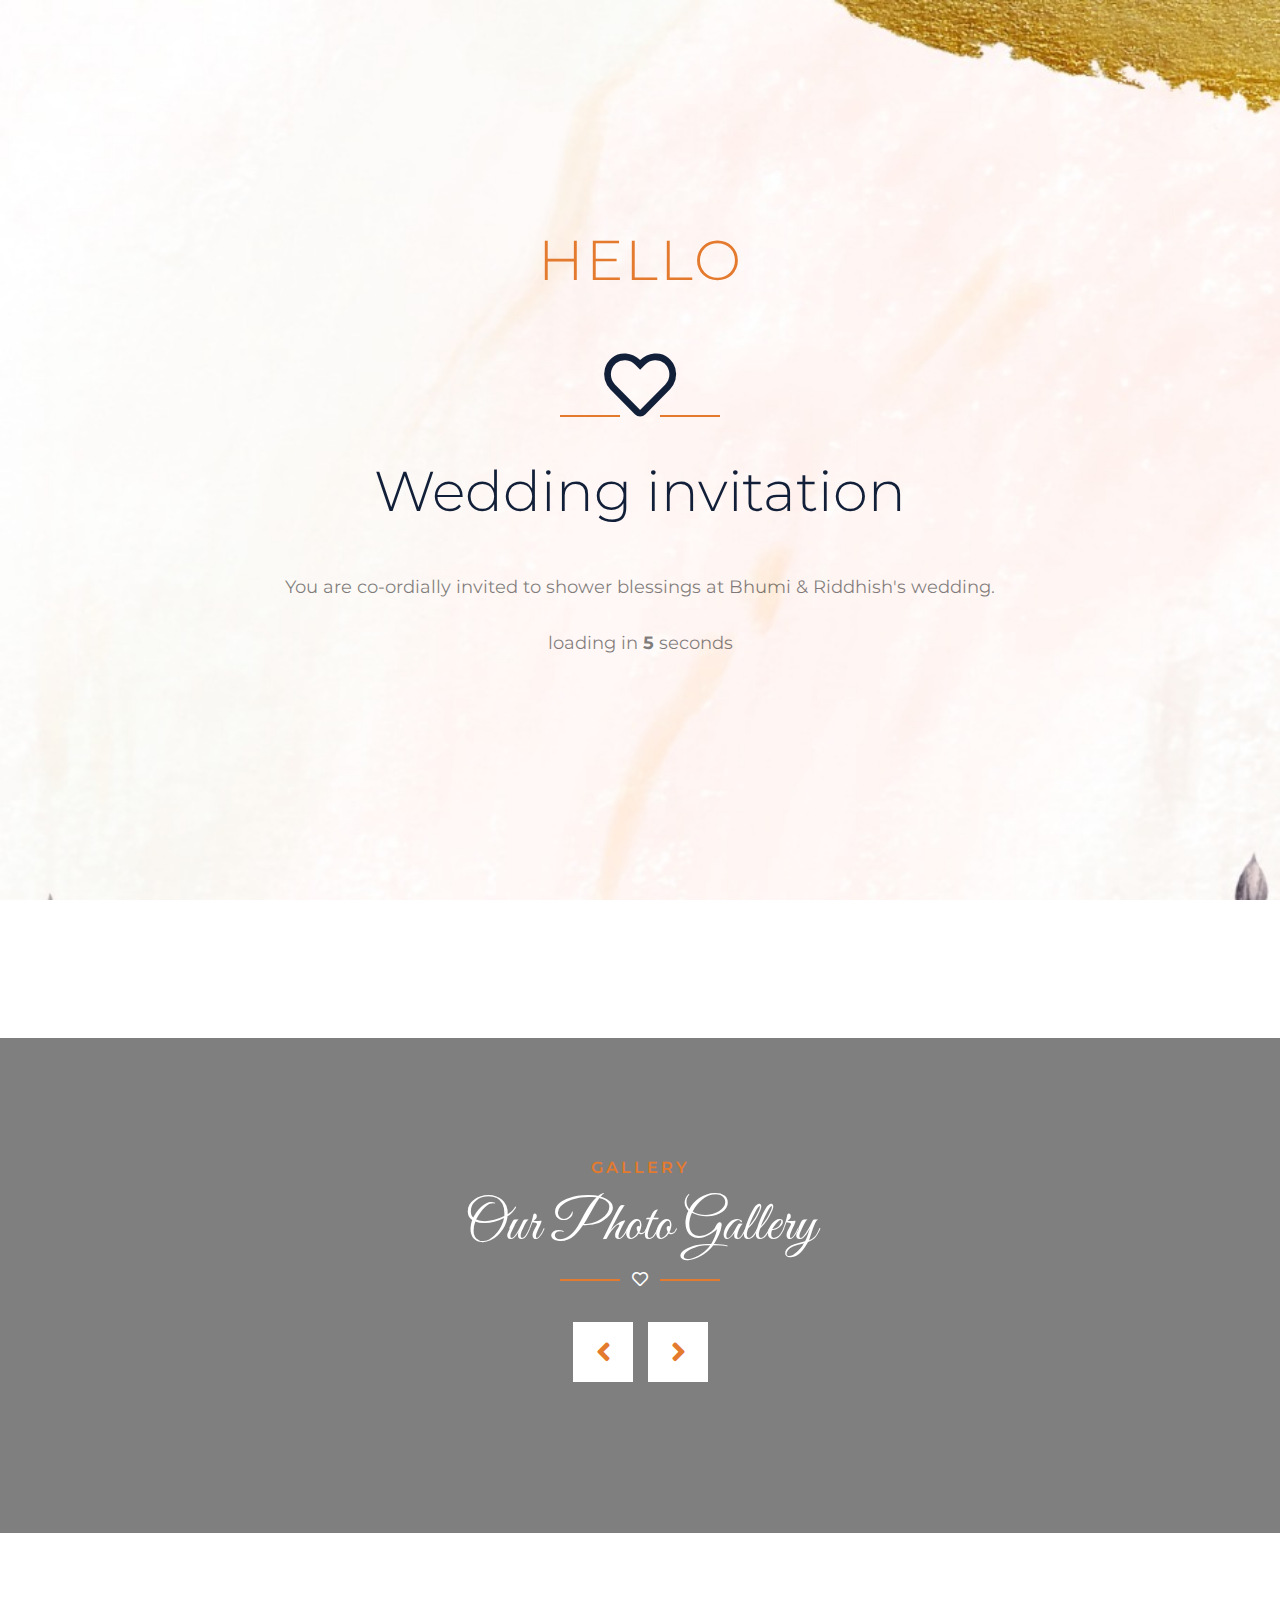
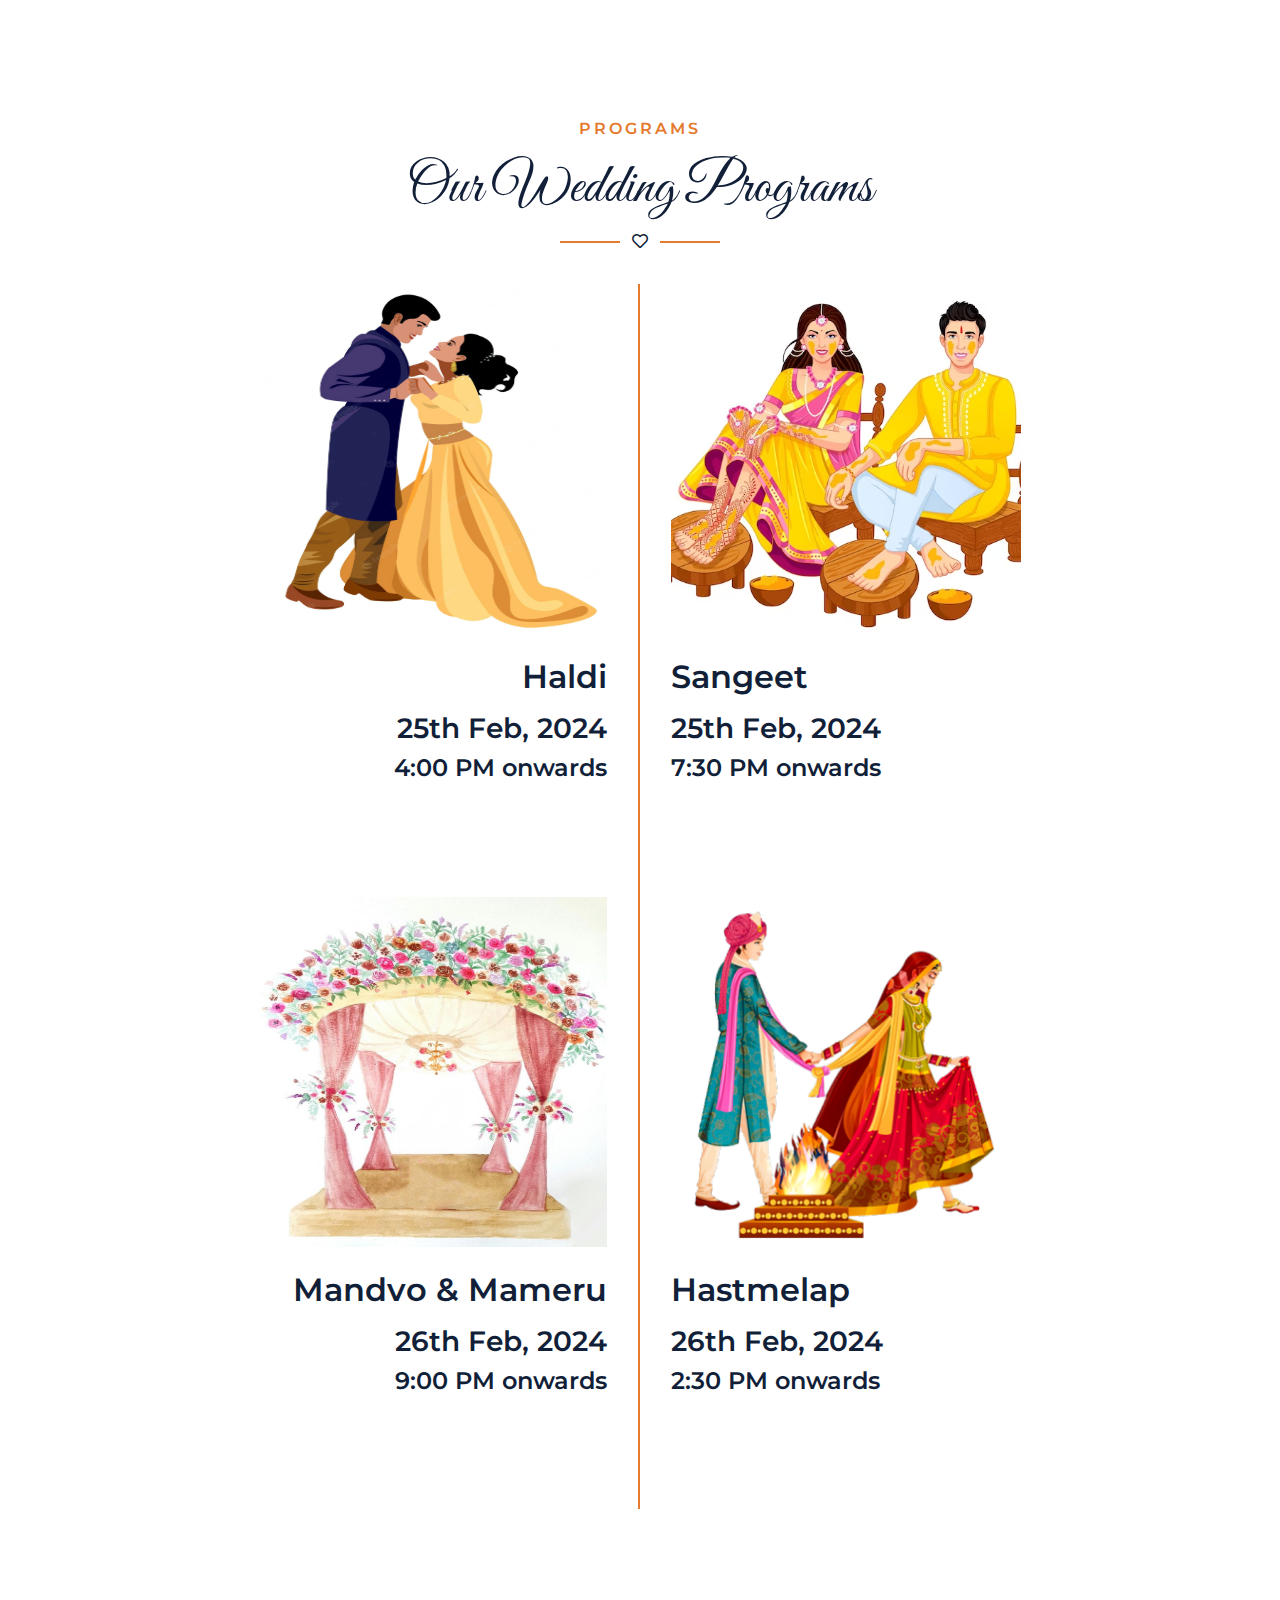
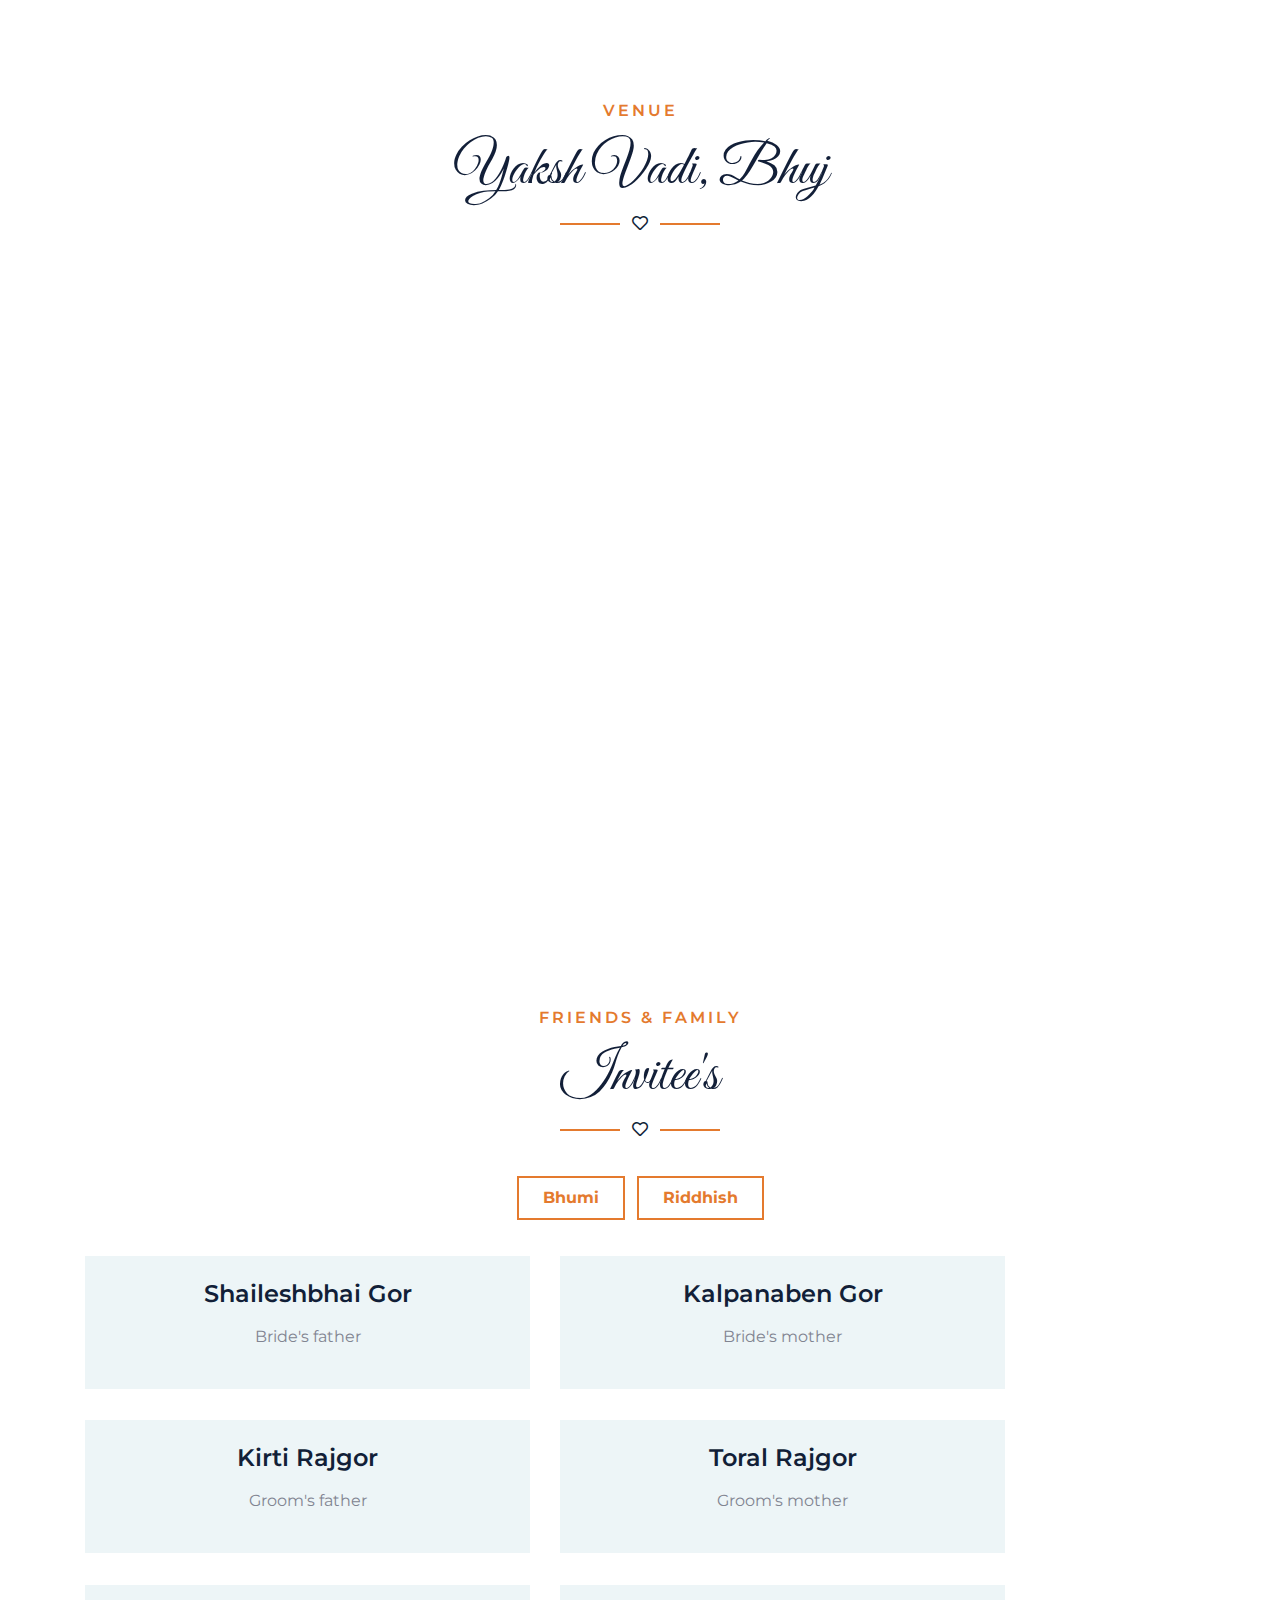
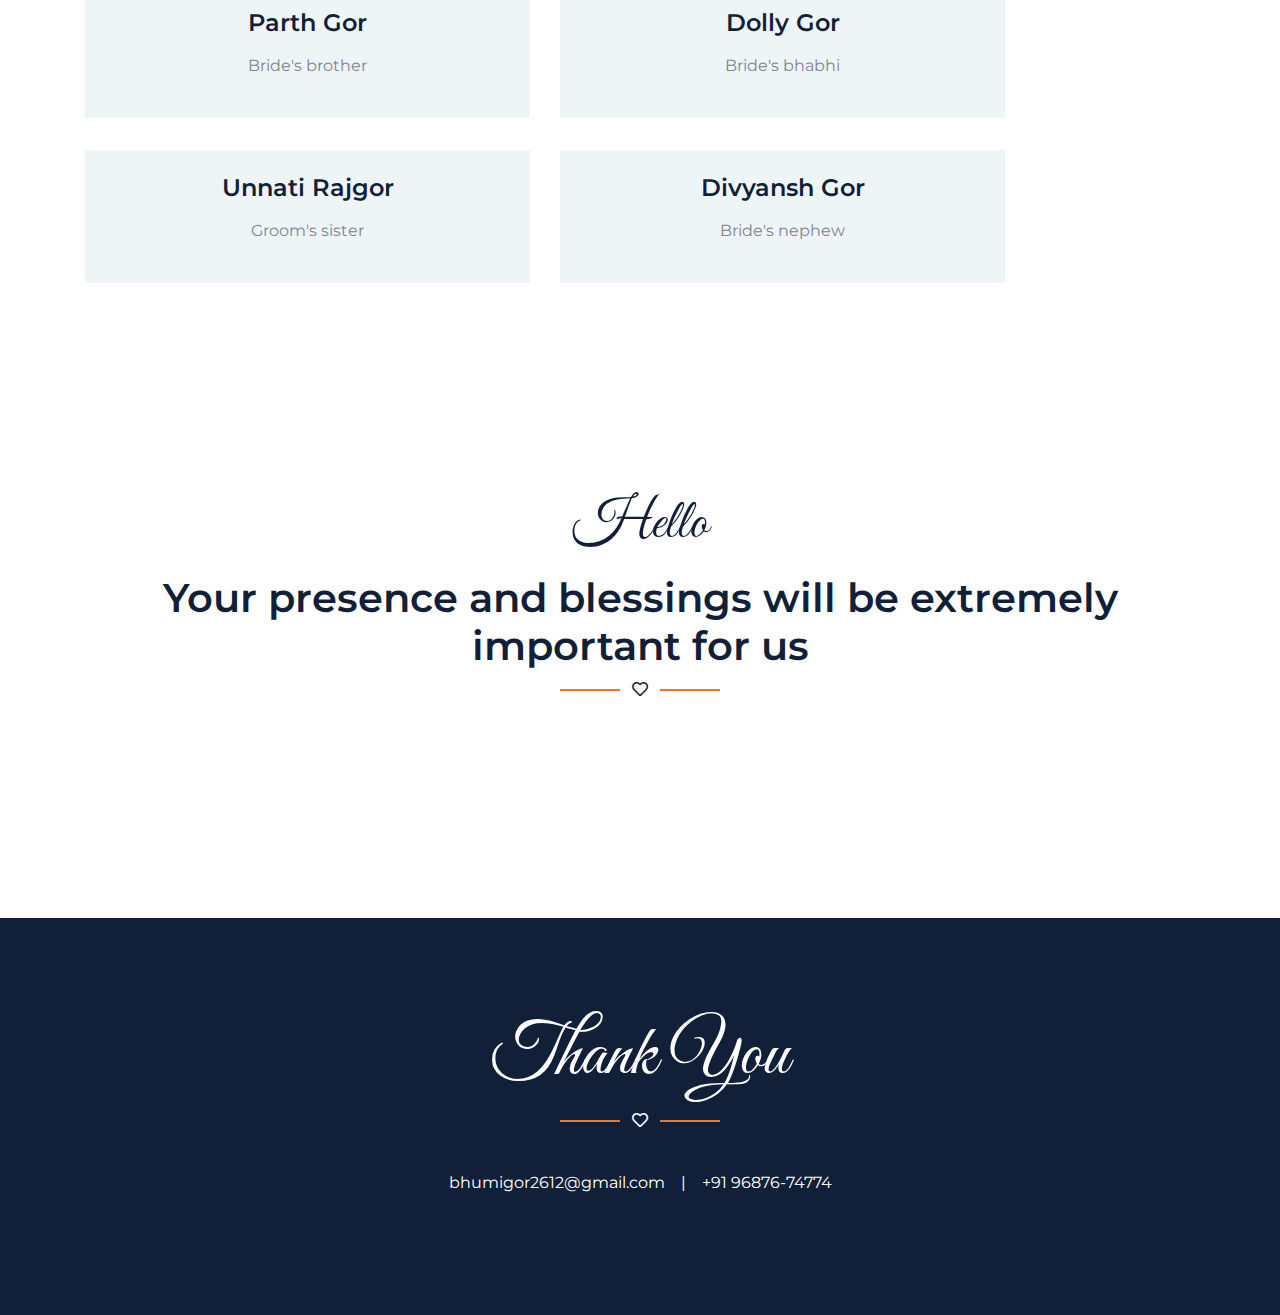
==== bhumi.html @ 08f389a5 "name of file updated" ====
<!DOCTYPE html>
<html
  data-n-head-ssr
  lang="en"
  data-n-head="%7B%22lang%22:%7B%22ssr%22:%22en%22%7D%7D"
>
  <head>
    <meta data-n-head="ssr" charset="utf-8" />
    <meta
      data-n-head="ssr"
      name="viewport"
      content="width=device-width, initial-scale=1"
    />
    <!-- Chrome, Firefox OS and Opera -->
    <meta name="theme-color" content="#121f38" />
    <meta data-n-head="ssr" name="format-detection" content="telephone=no" />
    <meta data-n-head="ssr" data-hid="charset" charset="utf-8" />
    <meta
      data-hid="mobile-web-app-capable"
      name="mobile-web-app-capable"
      content="yes"
    />
    <meta name="apple-mobile-web-app-capable" content="yes" />
    <meta data-n-head="ssr" charset="utf-8" />
    <meta
      name="description"
      content="You are co-ordially invited to shower blessings at Bhumi & Riddhish's wedding."
    />
    <meta property="og:title" content="Wedding Card" />
    <meta
      property="og:description"
      content="You are co-ordially invited to shower blessings at Bhumi & Riddhish's wedding."
    />
    <meta data-n-head="ssr" property="og:image" content="img/RB.jpeg" />
    <meta data-n-head="ssr" property="og:type" content="article" />
    <meta data-n-head="ssr" charset="utf-8" />
    <meta
      data-n-head="ssr"
      name="viewport"
      content="width=device-width, initial-scale=1"
    />
    <meta
      data-hid="description"
      name="description"
      content="You are co-ordially invited to shower blessings at Bhumi & Riddhish's wedding."
    />
    <meta name="format-detection" content="telephone=no" />
    <meta name="mobile-web-app-capable" content="yes" />
    <meta
      data-hid="apple-mobile-web-app-title"
      name="apple-mobile-web-app-title"
      content="Wedding Card"
    />
    <meta data-hid="og:type" name="og:type" content="website" />
    <meta data-hid="og:title" name="og:title" content="Wedding Card" />
    <meta data-hid="og:site_name" name="og:site_name" content="Wedding Card" />
    <meta
      data-hid="og:description"
      name="og:description"
      content="You are co-ordially invited to shower blessings at Bhumi & Riddhish's wedding."
    />
    <title>Wedding Card</title>
    <link data-n-head="ssr" rel="icon" href="img/rb-initial.webp" />
    <link
      data-n-head="ssr"
      rel="stylesheet"
      href="https://fonts.googleapis.com/css2?family=Great+Vibes&amp;family=Montserrat:wght@400;600&amp;display=swap"
    />
    <link
      data-n-head="ssr"
      rel="stylesheet"
      href="https://cdnjs.cloudflare.com/ajax/libs/font-awesome/5.10.0/css/all.min.css"
    />
    <link
      data-n-head="ssr"
      rel="stylesheet"
      href="lib/owlcarousel/assets/owl.carousel.min.css"
    />
    <link
      data-n-head="ssr"
      rel="stylesheet"
      href="lib/lightbox/css/lightbox.min.css"
    />
    <link data-n-head="ssr" rel="stylesheet" href="css/style.css" />
    <link
      data-n-head="ssr"
      data-hid="shortcut-icon"
      rel="shortcut icon"
      href="favicon.ico"
    />
    <link
      data-n-head="ssr"
      rel="manifest"
      href="_nuxt/manifest.4eba5245.json"
      data-hid="manifest"
    />
    <link
      data-n-head="ssr"
      rel="icon"
      type="image/x-icon"
      href="img/personal/39e0f1cf-71f3-4c95-abe4-129370c91ffd.png"
    />
    <script
      data-n-head="ssr"
      src="https://code.jquery.com/jquery-3.4.1.min.js"
      defer
    ></script>
    <script src="lib/lightbox/js/lightbox.min.js" defer="defer"></script>
    <script data-n-head="ssr" src="lib/easing/easing.min.js" defer></script>
    <script
      data-n-head="ssr"
      src="lib/waypoints/waypoints.min.js"
      defer
    ></script>
    <script
      data-n-head="ssr"
      src="lib/owlcarousel/owl.carousel.min.js"
      defer
    ></script>
    <script
      data-n-head="ssr"
      src="lib/isotope/isotope.pkgd.min.js"
      defer
    ></script>
    <link rel="preload" href="_nuxt/d57f092.js" as="script" />
    <link rel="preload" href="_nuxt/5f25bcb.js" as="script" />
    <link rel="preload" href="_nuxt/2f44087.js" as="script" />
    <link rel="preload" href="_nuxt/776b34c.js" as="script" />
    <link rel="preload" href="_nuxt/e688015.js" as="script" />
    <link rel="preload" href="_nuxt/d4ab94a.js" as="script" />
    <link rel="preload" href="_nuxt/7daa6c3.js" as="script" />
    <link rel="preload" href="_nuxt/48d3abd.js" as="script" />
    <link rel="preload" href="_nuxt/5f66293.js" as="script" />
    <style
      data-vue-ssr-id="6f4e3760:0 65b97e00:0 709683a2:0 36b5b6ae:0 1669180d:0"
    >
      .vue-swatches__check__wrapper {
        height: 100%;
        position: absolute;
        width: 100%;
      }
      .vue-swatches__check__circle {
        background-color: rgba(0, 0, 0, 0.15);
        border-radius: 50%;
        height: 21px;
        width: 21px;
      }
      .vue-swatches__check__path {
        fill: #fff;
      }
      .vue-swatches__swatch {
        display: inline-block;
        font-size: 0;
        position: relative;
      }
      .vue-swatches__swatch:focus,
      .vue-swatches__swatch:hover {
        box-shadow: inset 0 0 2px rgba(0, 0, 0, 0.75);
        opacity: 0.9;
        outline: none;
      }
      .vue-swatches__swatch.vue-swatches__swatch--border,
      .vue-swatches__swatch.vue-swatches__swatch--selected {
        box-shadow: inset 0 0 2px rgba(0, 0, 0, 0.75);
      }
      .vue-swatches__swatch__label {
        color: #666;
        font-size: 10px;
        font-weight: 700;
        left: 0;
        position: absolute;
        right: 0;
        text-align: center;
      }
      .vue-swatches__swatch .vue-swatches__diagonal__wrapper {
        position: absolute;
      }
      fieldset[disabled] .vue-swatches {
        pointer-events: none;
      }
      .vue-swatches {
        display: inline-block;
        outline: none;
        position: relative;
      }
      .vue-swatches__trigger__wrapper {
        cursor: pointer;
        display: inline-block;
      }
      .vue-swatches__trigger.vue-swatches--is-empty {
        border: 2px solid #ccc;
      }
      .vue-swatches__trigger.vue-swatches--is-disabled {
        cursor: not-allowed;
      }
      .vue-swatches__container {
        box-sizing: content-box;
      }
      .vue-swatches__container.vue-swatches--inline {
        font-size: 0;
      }
      .vue-swatches__container:not(.vue-swatches--inline) {
        border-radius: 5px;
        box-shadow: 0 2px 3px hsla(0, 0%, 4%, 0.2),
          0 0 0 1px hsla(0, 0%, 4%, 0.2);
        display: block;
        overflow: auto;
        position: absolute;
        z-index: 50;
      }
      .vue-swatches__wrapper {
        background-color: inherit;
        box-sizing: content-box;
      }
      .vue-swatches__row {
        font-size: 0;
      }
      .vue-swatches__fallback__wrapper {
        display: table;
      }
      .vue-swatches__fallback__input--wrapper {
        display: table-cell;
        font-size: 14px;
        padding-right: 10px;
        width: 100%;
      }
      .vue-swatches__fallback__input {
        background: #fff;
        border: 1px solid #dcdcdc;
        border-radius: 5px;
        color: #35495e;
        padding-bottom: 6px;
        padding-top: 6px;
        width: 100%;
      }
      .vue-swatches__fallback__button {
        background-color: #3571c8;
        border: 0;
        border-radius: 5px;
        color: #fff;
        cursor: pointer;
        display: table-cell;
        font-weight: 700;
        padding: 6px 15px;
      }
      .vue-swatches-show-hide-enter-active,
      .vue-swatches-show-hide-leave-active {
        transition: all 0.3s ease;
      }
      .vue-swatches-show-hide-enter,
      .vue-swatches-show-hide-leave-active {
        opacity: 0;
      }
      .vue-swatches--has-children-centered {
        align-items: center;
        display: flex;
        justify-content: center;
      }
      .vue-swatches__diagonal__wrapper {
        height: 100%;
        width: 100%;
      }
      .vue-swatches__diagonal {
        background: linear-gradient(
          to top right,
          transparent,
          transparent calc(50% - 2.4px),
          #de080a 50%,
          transparent calc(50% + 2.4px),
          transparent
        );
        height: 75%;
        width: 75%;
      }
      /*! tailwindcss v3.3.7 | MIT License | https://tailwindcss.com*/
      *,
      :after,
      :before {
        border: 0 solid #e5e7eb;
        box-sizing: border-box;
      }
      :after,
      :before {
        --tw-content: "";
      }
      html {
        line-height: 1.5;
        -webkit-text-size-adjust: 100%;
        font-family: Inter, ui-sans-serif, system-ui, -apple-system, Segoe UI,
          Roboto, Ubuntu, Cantarell, Noto Sans, sans-serif, Helvetica Neue,
          Arial, Apple Color Emoji, Segoe UI Emoji, Segoe UI Symbol,
          Noto Color Emoji;
        font-feature-settings: normal;
        font-variation-settings: normal;
        -moz-tab-size: 4;
        -o-tab-size: 4;
        tab-size: 4;
      }
      body {
        line-height: inherit;
        margin: 0;
      }
      hr {
        border-top-width: 1px;
        color: inherit;
        height: 0;
      }
      abbr:where([title]) {
        text-decoration: underline;
        -webkit-text-decoration: underline dotted;
        text-decoration: underline dotted;
      }
      h1,
      h2,
      h3,
      h4,
      h5,
      h6 {
        font-size: inherit;
        font-weight: inherit;
      }
      a {
        color: inherit;
        text-decoration: inherit;
      }
      b,
      strong {
        font-weight: bolder;
      }
      code,
      kbd,
      pre,
      samp {
        font-family: ui-monospace, SFMono-Regular, Menlo, Monaco, Consolas,
          "Liberation Mono", "Courier New", monospace;
        font-feature-settings: normal;
        font-size: 1em;
        font-variation-settings: normal;
      }
      small {
        font-size: 80%;
      }
      sub,
      sup {
        font-size: 75%;
        line-height: 0;
        position: relative;
        vertical-align: baseline;
      }
      sub {
        bottom: -0.25em;
      }
      sup {
        top: -0.5em;
      }
      table {
        border-collapse: collapse;
        border-color: inherit;
        text-indent: 0;
      }
      button,
      input,
      optgroup,
      select,
      textarea {
        color: inherit;
        font-family: inherit;
        font-feature-settings: inherit;
        font-size: 100%;
        font-variation-settings: inherit;
        font-weight: inherit;
        line-height: inherit;
        margin: 0;
        padding: 0;
      }
      button,
      select {
        text-transform: none;
      }
      [type="button"],
      [type="reset"],
      [type="submit"],
      button {
        -webkit-appearance: button;
        background-color: transparent;
        background-image: none;
      }
      :-moz-focusring {
        outline: auto;
      }
      :-moz-ui-invalid {
        box-shadow: none;
      }
      progress {
        vertical-align: baseline;
      }
      ::-webkit-inner-spin-button,
      ::-webkit-outer-spin-button {
        height: auto;
      }
      [type="search"] {
        -webkit-appearance: textfield;
        outline-offset: -2px;
      }
      ::-webkit-search-decoration {
        -webkit-appearance: none;
      }
      ::-webkit-file-upload-button {
        -webkit-appearance: button;
        font: inherit;
      }
      summary {
        display: list-item;
      }
      blockquote,
      dd,
      dl,
      figure,
      h1,
      h2,
      h3,
      h4,
      h5,
      h6,
      hr,
      p,
      pre {
        margin: 0;
      }
      fieldset {
        margin: 0;
      }
      fieldset,
      legend {
        padding: 0;
      }
      menu,
      ol,
      ul {
        list-style: none;
        margin: 0;
        padding: 0;
      }
      dialog {
        padding: 0;
      }
      textarea {
        resize: vertical;
      }
      input::-moz-placeholder,
      textarea::-moz-placeholder {
        color: #9ca3af;
        opacity: 1;
      }
      input::-moz-placeholder,
      textarea::-moz-placeholder {
        color: #9ca3af;
        opacity: 1;
      }
      input::placeholder,
      textarea::placeholder {
        color: #9ca3af;
        opacity: 1;
      }
      [role="button"],
      button {
        cursor: pointer;
      }
      :disabled {
        cursor: default;
      }
      audio,
      canvas,
      embed,
      iframe,
      img,
      object,
      svg,
      video {
        display: block;
        vertical-align: middle;
      }
      img,
      video {
        height: auto;
        max-width: 100%;
      }
      [hidden] {
        display: none;
      }
      [multiple],
      [type="date"],
      [type="datetime-local"],
      [type="email"],
      [type="month"],
      [type="number"],
      [type="password"],
      [type="search"],
      [type="tel"],
      [type="text"],
      [type="time"],
      [type="url"],
      [type="week"],
      input:where(:not([type])),
      select,
      textarea {
        -webkit-appearance: none;
        -moz-appearance: none;
        appearance: none;
        background-color: #fff;
        border-color: #6b7280;
        border-radius: 0;
        border-width: 1px;
        font-size: 1rem;
        line-height: 1.5rem;
        padding: 0.5rem 0.75rem;
        --tw-shadow: 0 0 transparent;
      }
      [multiple]:focus,
      [type="date"]:focus,
      [type="datetime-local"]:focus,
      [type="email"]:focus,
      [type="month"]:focus,
      [type="number"]:focus,
      [type="password"]:focus,
      [type="search"]:focus,
      [type="tel"]:focus,
      [type="text"]:focus,
      [type="time"]:focus,
      [type="url"]:focus,
      [type="week"]:focus,
      input:where(:not([type])):focus,
      select:focus,
      textarea:focus {
        outline: 2px solid transparent;
        outline-offset: 2px;
        --tw-ring-inset: var(--tw-empty, /*!*/ /*!*/);
        --tw-ring-offset-width: 0px;
        --tw-ring-offset-color: #fff;
        --tw-ring-color: #2563eb;
        --tw-ring-offset-shadow: var(--tw-ring-inset) 0 0 0
          var(--tw-ring-offset-width) var(--tw-ring-offset-color);
        --tw-ring-shadow: var(--tw-ring-inset) 0 0 0
          calc(1px + var(--tw-ring-offset-width)) var(--tw-ring-color);
        border-color: #2563eb;
        box-shadow:/*!*/ /*!*/ 0 0 0 0 #fff, /*!*/ /*!*/ 0 0 0 1px #2563eb,
          var(--tw-shadow);
        box-shadow: var(--tw-ring-offset-shadow), var(--tw-ring-shadow),
          var(--tw-shadow);
      }
      input::-moz-placeholder,
      textarea::-moz-placeholder {
        color: #6b7280;
        opacity: 1;
      }
      input::-moz-placeholder,
      textarea::-moz-placeholder {
        color: #6b7280;
        opacity: 1;
      }
      input::placeholder,
      textarea::placeholder {
        color: #6b7280;
        opacity: 1;
      }
      ::-webkit-datetime-edit-fields-wrapper {
        padding: 0;
      }
      ::-webkit-date-and-time-value {
        min-height: 1.5em;
        text-align: inherit;
      }
      ::-webkit-datetime-edit {
        display: inline-flex;
      }
      ::-webkit-datetime-edit,
      ::-webkit-datetime-edit-day-field,
      ::-webkit-datetime-edit-hour-field,
      ::-webkit-datetime-edit-meridiem-field,
      ::-webkit-datetime-edit-millisecond-field,
      ::-webkit-datetime-edit-minute-field,
      ::-webkit-datetime-edit-month-field,
      ::-webkit-datetime-edit-second-field,
      ::-webkit-datetime-edit-year-field {
        padding-bottom: 0;
        padding-top: 0;
      }
      select {
        background-image: url("data:image/svg+xml;charset=utf-8,%3Csvg xmlns='http://www.w3.org/2000/svg' fill='none' viewBox='0 0 20 20'%3E%3Cpath stroke='%236b7280' stroke-linecap='round' stroke-linejoin='round' stroke-width='1.5' d='m6 8 4 4 4-4'/%3E%3C/svg%3E");
        background-position: right 0.5rem center;
        background-repeat: no-repeat;
        background-size: 1.5em 1.5em;
        padding-right: 2.5rem;
        -webkit-print-color-adjust: exact;
        print-color-adjust: exact;
      }
      [multiple],
      [size]:where(select:not([size="1"])) {
        background-image: none;
        background-position: 0 0;
        background-repeat: repeat;
        background-size: auto auto;
        background-size: initial;
        padding-right: 0.75rem;
        -webkit-print-color-adjust: inherit;
        print-color-adjust: inherit;
      }
      [type="checkbox"],
      [type="radio"] {
        -webkit-appearance: none;
        -moz-appearance: none;
        appearance: none;
        background-color: #fff;
        background-origin: border-box;
        border-color: #6b7280;
        border-width: 1px;
        color: #2563eb;
        display: inline-block;
        flex-shrink: 0;
        height: 1rem;
        padding: 0;
        -webkit-print-color-adjust: exact;
        print-color-adjust: exact;
        -webkit-user-select: none;
        -moz-user-select: none;
        user-select: none;
        vertical-align: middle;
        width: 1rem;
        --tw-shadow: 0 0 transparent;
      }
      [type="checkbox"] {
        border-radius: 0;
      }
      [type="radio"] {
        border-radius: 100%;
      }
      [type="checkbox"]:focus,
      [type="radio"]:focus {
        outline: 2px solid transparent;
        outline-offset: 2px;
        --tw-ring-inset: var(--tw-empty, /*!*/ /*!*/);
        --tw-ring-offset-width: 2px;
        --tw-ring-offset-color: #fff;
        --tw-ring-color: #2563eb;
        --tw-ring-offset-shadow: var(--tw-ring-inset) 0 0 0
          var(--tw-ring-offset-width) var(--tw-ring-offset-color);
        --tw-ring-shadow: var(--tw-ring-inset) 0 0 0
          calc(2px + var(--tw-ring-offset-width)) var(--tw-ring-color);
        box-shadow:/*!*/ /*!*/ 0 0 0 2px #fff, /*!*/ /*!*/ 0 0 0 4px #2563eb,
          var(--tw-shadow);
        box-shadow: var(--tw-ring-offset-shadow), var(--tw-ring-shadow),
          var(--tw-shadow);
      }
      [type="checkbox"]:checked,
      [type="radio"]:checked {
        background-color: currentColor;
        background-position: 50%;
        background-repeat: no-repeat;
        background-size: 100% 100%;
        border-color: transparent;
      }
      [type="checkbox"]:checked {
        background-image: url("data:image/svg+xml;charset=utf-8,%3Csvg xmlns='http://www.w3.org/2000/svg' fill='%23fff' viewBox='0 0 16 16'%3E%3Cpath d='M12.207 4.793a1 1 0 0 1 0 1.414l-5 5a1 1 0 0 1-1.414 0l-2-2a1 1 0 0 1 1.414-1.414L6.5 9.086l4.293-4.293a1 1 0 0 1 1.414 0'/%3E%3C/svg%3E");
      }
      @media (forced-colors: active) {
        [type="checkbox"]:checked {
          -webkit-appearance: auto;
          -moz-appearance: auto;
          appearance: auto;
        }
      }
      [type="radio"]:checked {
        background-image: url("data:image/svg+xml;charset=utf-8,%3Csvg xmlns='http://www.w3.org/2000/svg' fill='%23fff' viewBox='0 0 16 16'%3E%3Ccircle cx='8' cy='8' r='3'/%3E%3C/svg%3E");
      }
      @media (forced-colors: active) {
        [type="radio"]:checked {
          -webkit-appearance: auto;
          -moz-appearance: auto;
          appearance: auto;
        }
      }
      [type="checkbox"]:checked:focus,
      [type="checkbox"]:checked:hover,
      [type="radio"]:checked:focus,
      [type="radio"]:checked:hover {
        background-color: currentColor;
        border-color: transparent;
      }
      [type="checkbox"]:indeterminate {
        background-color: currentColor;
        background-image: url("data:image/svg+xml;charset=utf-8,%3Csvg xmlns='http://www.w3.org/2000/svg' fill='none' viewBox='0 0 16 16'%3E%3Cpath stroke='%23fff' stroke-linecap='round' stroke-linejoin='round' stroke-width='2' d='M4 8h8'/%3E%3C/svg%3E");
        background-position: 50%;
        background-repeat: no-repeat;
        background-size: 100% 100%;
        border-color: transparent;
      }
      @media (forced-colors: active) {
        [type="checkbox"]:indeterminate {
          -webkit-appearance: auto;
          -moz-appearance: auto;
          appearance: auto;
        }
      }
      [type="checkbox"]:indeterminate:focus,
      [type="checkbox"]:indeterminate:hover {
        background-color: currentColor;
        border-color: transparent;
      }
      [type="file"] {
        background: transparent none repeat 0 0 / auto auto padding-box
          border-box scroll;
        background: initial;
        border-color: inherit;
        border-radius: 0;
        border-width: 0;
        font-size: inherit;
        line-height: inherit;
        padding: 0;
      }
      [type="file"]:focus {
        outline: 1px solid ButtonText;
        outline: 1px auto -webkit-focus-ring-color;
      }
      *,
      :after,
      :before {
        --tw-border-spacing-x: 0;
        --tw-border-spacing-y: 0;
        --tw-translate-x: 0;
        --tw-translate-y: 0;
        --tw-rotate: 0;
        --tw-skew-x: 0;
        --tw-skew-y: 0;
        --tw-scale-x: 1;
        --tw-scale-y: 1;
        --tw-pan-x: ;
        --tw-pan-y: ;
        --tw-pinch-zoom: ;
        --tw-scroll-snap-strictness: proximity;
        --tw-gradient-from-position: ;
        --tw-gradient-via-position: ;
        --tw-gradient-to-position: ;
        --tw-ordinal: ;
        --tw-slashed-zero: ;
        --tw-numeric-figure: ;
        --tw-numeric-spacing: ;
        --tw-numeric-fraction: ;
        --tw-ring-inset: ;
        --tw-ring-offset-width: 0px;
        --tw-ring-offset-color: #fff;
        --tw-ring-color: rgba(59, 130, 246, 0.5);
        --tw-ring-offset-shadow: 0 0 transparent;
        --tw-ring-shadow: 0 0 transparent;
        --tw-shadow: 0 0 transparent;
        --tw-shadow-colored: 0 0 transparent;
        --tw-blur: ;
        --tw-brightness: ;
        --tw-contrast: ;
        --tw-grayscale: ;
        --tw-hue-rotate: ;
        --tw-invert: ;
        --tw-saturate: ;
        --tw-sepia: ;
        --tw-drop-shadow: ;
        --tw-backdrop-blur: ;
        --tw-backdrop-brightness: ;
        --tw-backdrop-contrast: ;
        --tw-backdrop-grayscale: ;
        --tw-backdrop-hue-rotate: ;
        --tw-backdrop-invert: ;
        --tw-backdrop-opacity: ;
        --tw-backdrop-saturate: ;
        --tw-backdrop-sepia: ;
      }
      ::backdrop {
        --tw-border-spacing-x: 0;
        --tw-border-spacing-y: 0;
        --tw-translate-x: 0;
        --tw-translate-y: 0;
        --tw-rotate: 0;
        --tw-skew-x: 0;
        --tw-skew-y: 0;
        --tw-scale-x: 1;
        --tw-scale-y: 1;
        --tw-pan-x: ;
        --tw-pan-y: ;
        --tw-pinch-zoom: ;
        --tw-scroll-snap-strictness: proximity;
        --tw-gradient-from-position: ;
        --tw-gradient-via-position: ;
        --tw-gradient-to-position: ;
        --tw-ordinal: ;
        --tw-slashed-zero: ;
        --tw-numeric-figure: ;
        --tw-numeric-spacing: ;
        --tw-numeric-fraction: ;
        --tw-ring-inset: ;
        --tw-ring-offset-width: 0px;
        --tw-ring-offset-color: #fff;
        --tw-ring-color: rgba(59, 130, 246, 0.5);
        --tw-ring-offset-shadow: 0 0 transparent;
        --tw-ring-shadow: 0 0 transparent;
        --tw-shadow: 0 0 transparent;
        --tw-shadow-colored: 0 0 transparent;
        --tw-blur: ;
        --tw-brightness: ;
        --tw-contrast: ;
        --tw-grayscale: ;
        --tw-hue-rotate: ;
        --tw-invert: ;
        --tw-saturate: ;
        --tw-sepia: ;
        --tw-drop-shadow: ;
        --tw-backdrop-blur: ;
        --tw-backdrop-brightness: ;
        --tw-backdrop-contrast: ;
        --tw-backdrop-grayscale: ;
        --tw-backdrop-hue-rotate: ;
        --tw-backdrop-invert: ;
        --tw-backdrop-opacity: ;
        --tw-backdrop-saturate: ;
        --tw-backdrop-sepia: ;
      }
      .container {
        width: 100%;
      }
      @media (min-width: 640px) {
        .container {
          max-width: 640px;
        }
      }
      @media (min-width: 768px) {
        .container {
          max-width: 768px;
        }
      }
      @media (min-width: 1024px) {
        .container {
          max-width: 1024px;
        }
      }
      @media (min-width: 1280px) {
        .container {
          max-width: 1280px;
        }
      }
      @media (min-width: 1536px) {
        .container {
          max-width: 1536px;
        }
      }
      @media (min-width: 1920px) {
        .container {
          max-width: 1920px;
        }
      }
      @media (min-width: 2560px) {
        .container {
          max-width: 2560px;
        }
      }
      .sr-only {
        height: 1px;
        margin: -1px;
        overflow: hidden;
        padding: 0;
        position: absolute;
        width: 1px;
        clip: rect(0, 0, 0, 0);
        border-width: 0;
        white-space: nowrap;
      }
      .pointer-events-none {
        pointer-events: none;
      }
      .visible {
        visibility: visible;
      }
      .invisible {
        visibility: hidden;
      }
      .collapse {
        visibility: collapse;
      }
      .fixed {
        position: fixed;
      }
      .absolute {
        position: absolute;
      }
      .relative {
        position: relative;
      }
      .sticky {
        position: sticky;
      }
      .inset-0 {
        left: 0;
        right: 0;
      }
      .inset-0,
      .inset-y-0 {
        bottom: 0;
        top: 0;
      }
      .bottom-0 {
        bottom: 0;
      }
      .bottom-4 {
        bottom: 1rem;
      }
      .end-2 {
        right: 0.5rem;
      }
      .end-2\.5 {
        right: 0.625rem;
      }
      .left-0 {
        left: 0;
      }
      .left-1\/2 {
        left: 50%;
      }
      .left-full {
        left: 100%;
      }
      .right-0 {
        right: 0;
      }
      .right-20 {
        right: 5rem;
      }
      .right-4 {
        right: 1rem;
      }
      .right-5 {
        right: 1.25rem;
      }
      .right-8 {
        right: 2rem;
      }
      .start-0 {
        left: 0;
      }
      .top-0 {
        top: 0;
      }
      .top-1\/4 {
        top: 25%;
      }
      .top-2 {
        top: 0.5rem;
      }
      .top-2\.5 {
        top: 0.625rem;
      }
      .top-20 {
        top: 5rem;
      }
      .top-3 {
        top: 0.75rem;
      }
      .top-6 {
        top: 1.5rem;
      }
      .z-10 {
        z-index: 10;
      }
      .z-20 {
        z-index: 20;
      }
      .z-40 {
        z-index: 40;
      }
      .z-50 {
        z-index: 50;
      }
      .z-\[100\] {
        z-index: 100;
      }
      .col-span-2 {
        grid-column: span 2 / span 2;
      }
      .col-span-4 {
        grid-column: span 4 / span 4;
      }
      .col-span-8 {
        grid-column: span 8 / span 8;
      }
      .float-right {
        float: right;
      }
      .-m-2 {
        margin: -0.5rem;
      }
      .-m-2\.5 {
        margin: -0.625rem;
      }
      .m-0 {
        margin: 0;
      }
      .m-1 {
        margin: 0.25rem;
      }
      .m-3 {
        margin: 0.75rem;
      }
      .-mx-2 {
        margin-left: -0.5rem;
        margin-right: -0.5rem;
      }
      .-mx-5 {
        margin-left: -1.25rem;
        margin-right: -1.25rem;
      }
      .mx-2 {
        margin-left: 0.5rem;
        margin-right: 0.5rem;
      }
      .mx-5 {
        margin-left: 1.25rem;
        margin-right: 1.25rem;
      }
      .mx-auto {
        margin-left: auto;
        margin-right: auto;
      }
      .my-0 {
        margin-bottom: 0;
        margin-top: 0;
      }
      .my-1 {
        margin-bottom: 0.25rem;
        margin-top: 0.25rem;
      }
      .my-12 {
        margin-bottom: 3rem;
        margin-top: 3rem;
      }
      .my-2 {
        margin-bottom: 0.5rem;
        margin-top: 0.5rem;
      }
      .my-4 {
        margin-bottom: 1rem;
        margin-top: 1rem;
      }
      .my-5 {
        margin-bottom: 1.25rem;
        margin-top: 1.25rem;
      }
      .my-auto {
        margin-bottom: auto;
        margin-top: auto;
      }
      .\!mt-20 {
        margin-top: 5rem !important;
      }
      .mb-0 {
        margin-bottom: 0;
      }
      .mb-1 {
        margin-bottom: 0.25rem;
      }
      .mb-2 {
        margin-bottom: 0.5rem;
      }
      .mb-3 {
        margin-bottom: 0.75rem;
      }
      .mb-4 {
        margin-bottom: 1rem;
      }
      .mb-5 {
        margin-bottom: 1.25rem;
      }
      .mb-6 {
        margin-bottom: 1.5rem;
      }
      .me-2 {
        margin-right: 0.5rem;
      }
      .me-2\.5 {
        margin-right: 0.625rem;
      }
      .ml-1 {
        margin-left: 0.25rem;
      }
      .ml-2 {
        margin-left: 0.5rem;
      }
      .ml-\[40\%\] {
        margin-left: 40%;
      }
      .ml-auto {
        margin-left: auto;
      }
      .mr-1 {
        margin-right: 0.25rem;
      }
      .mr-16 {
        margin-right: 4rem;
      }
      .mr-auto {
        margin-right: auto;
      }
      .ms-2 {
        margin-left: 0.5rem;
      }
      .ms-3 {
        margin-left: 0.75rem;
      }
      .ms-auto {
        margin-left: auto;
      }
      .mt-0 {
        margin-top: 0;
      }
      .mt-1 {
        margin-top: 0.25rem;
      }
      .mt-10 {
        margin-top: 2.5rem;
      }
      .mt-12 {
        margin-top: 3rem;
      }
      .mt-2 {
        margin-top: 0.5rem;
      }
      .mt-24 {
        margin-top: 6rem;
      }
      .mt-28 {
        margin-top: 7rem;
      }
      .mt-3 {
        margin-top: 0.75rem;
      }
      .mt-4 {
        margin-top: 1rem;
      }
      .mt-5 {
        margin-top: 1.25rem;
      }
      .mt-6 {
        margin-top: 1.5rem;
      }
      .mt-8 {
        margin-top: 2rem;
      }
      .mt-\[-40px\] {
        margin-top: -40px;
      }
      .mt-auto {
        margin-top: auto;
      }
      .block {
        display: block;
      }
      .inline-block {
        display: inline-block;
      }
      .flex {
        display: flex;
      }
      .inline-flex {
        display: inline-flex;
      }
      .grid {
        display: grid;
      }
      .hidden {
        display: none;
      }
      .h-10 {
        height: 2.5rem;
      }
      .h-12 {
        height: 3rem;
      }
      .h-16 {
        height: 4rem;
      }
      .h-20 {
        height: 5rem;
      }
      .h-3 {
        height: 0.75rem;
      }
      .h-3\.5 {
        height: 0.875rem;
      }
      .h-32 {
        height: 8rem;
      }
      .h-4 {
        height: 1rem;
      }
      .h-5 {
        height: 1.25rem;
      }
      .h-5\/6 {
        height: 83.333333%;
      }
      .h-6 {
        height: 1.5rem;
      }
      .h-7 {
        height: 1.75rem;
      }
      .h-8 {
        height: 2rem;
      }
      .h-80 {
        height: 20rem;
      }
      .h-\[0\.5px\] {
        height: 0.5px;
      }
      .h-\[100\%\] {
        height: 100%;
      }
      .h-\[100vh\] {
        height: 100vh;
      }
      .h-\[160px\] {
        height: 160px;
      }
      .h-\[1px\] {
        height: 1px;
      }
      .h-\[300px\] {
        height: 300px;
      }
      .h-\[50px\] {
        height: 50px;
      }
      .h-\[92vh\] {
        height: 92vh;
      }
      .h-\[calc\(100\%-1rem\)\] {
        height: calc(100% - 1rem);
      }
      .h-auto {
        height: auto;
      }
      .h-full {
        height: 100%;
      }
      .h-screen {
        height: 100vh;
      }
      .max-h-full {
        max-height: 100%;
      }
      .min-h-screen {
        min-height: 100vh;
      }
      .w-1\/2 {
        width: 50%;
      }
      .w-10 {
        width: 2.5rem;
      }
      .w-11\/12 {
        width: 91.666667%;
      }
      .w-12 {
        width: 3rem;
      }
      .w-16 {
        width: 4rem;
      }
      .w-24 {
        width: 6rem;
      }
      .w-3 {
        width: 0.75rem;
      }
      .w-3\.5 {
        width: 0.875rem;
      }
      .w-32 {
        width: 8rem;
      }
      .w-4 {
        width: 1rem;
      }
      .w-5 {
        width: 1.25rem;
      }
      .w-6 {
        width: 1.5rem;
      }
      .w-7 {
        width: 1.75rem;
      }
      .w-8 {
        width: 2rem;
      }
      .w-80 {
        width: 20rem;
      }
      .w-\[45\%\] {
        width: 45%;
      }
      .w-\[50\%\] {
        width: 50%;
      }
      .w-\[50px\] {
        width: 50px;
      }
      .w-auto {
        width: auto;
      }
      .w-full {
        width: 100%;
      }
      .max-w-2xl {
        max-width: 42rem;
      }
      .max-w-4xl {
        max-width: 56rem;
      }
      .max-w-5xl {
        max-width: 64rem;
      }
      .max-w-6xl {
        max-width: 72rem;
      }
      .max-w-7xl {
        max-width: 80rem;
      }
      .max-w-full {
        max-width: 100%;
      }
      .max-w-lg {
        max-width: 32rem;
      }
      .max-w-md {
        max-width: 28rem;
      }
      .max-w-sm {
        max-width: 24rem;
      }
      .max-w-xl {
        max-width: 36rem;
      }
      .max-w-xs {
        max-width: 20rem;
      }
      .flex-1 {
        flex: 1 1 0%;
      }
      .flex-none {
        flex: none;
      }
      .flex-shrink-0,
      .shrink-0 {
        flex-shrink: 0;
      }
      .grow {
        flex-grow: 1;
      }
      .-translate-x-1\/2 {
        --tw-translate-x: -50%;
        transform: translate(-50%, var(--tw-translate-y))
          rotate(var(--tw-rotate)) skewX(var(--tw-skew-x))
          skewY(var(--tw-skew-y)) scaleX(var(--tw-scale-x))
          scaleY(var(--tw-scale-y));
        transform: translate(var(--tw-translate-x), var(--tw-translate-y))
          rotate(var(--tw-rotate)) skewX(var(--tw-skew-x))
          skewY(var(--tw-skew-y)) scaleX(var(--tw-scale-x))
          scaleY(var(--tw-scale-y));
      }
      .-translate-x-full {
        --tw-translate-x: -100%;
        transform: translate(-100%, var(--tw-translate-y))
          rotate(var(--tw-rotate)) skewX(var(--tw-skew-x))
          skewY(var(--tw-skew-y)) scaleX(var(--tw-scale-x))
          scaleY(var(--tw-scale-y));
        transform: translate(var(--tw-translate-x), var(--tw-translate-y))
          rotate(var(--tw-rotate)) skewX(var(--tw-skew-x))
          skewY(var(--tw-skew-y)) scaleX(var(--tw-scale-x))
          scaleY(var(--tw-scale-y));
      }
      .rotate-180 {
        --tw-rotate: 180deg;
        transform: translate(var(--tw-translate-x), var(--tw-translate-y))
          rotate(180deg) skewX(var(--tw-skew-x)) skewY(var(--tw-skew-y))
          scaleX(var(--tw-scale-x)) scaleY(var(--tw-scale-y));
      }
      .rotate-180,
      .transform {
        transform: translate(var(--tw-translate-x), var(--tw-translate-y))
          rotate(var(--tw-rotate)) skewX(var(--tw-skew-x))
          skewY(var(--tw-skew-y)) scaleX(var(--tw-scale-x))
          scaleY(var(--tw-scale-y));
      }
      .cursor-not-allowed {
        cursor: not-allowed;
      }
      .cursor-pointer {
        cursor: pointer;
      }
      .grid-cols-1 {
        grid-template-columns: repeat(1, minmax(0, 1fr));
      }
      .grid-cols-12 {
        grid-template-columns: repeat(12, minmax(0, 1fr));
      }
      .grid-cols-2 {
        grid-template-columns: repeat(2, minmax(0, 1fr));
      }
      .grid-cols-3 {
        grid-template-columns: repeat(3, minmax(0, 1fr));
      }
      .grid-cols-4 {
        grid-template-columns: repeat(4, minmax(0, 1fr));
      }
      .flex-row {
        flex-direction: row;
      }
      .flex-col {
        flex-direction: column;
      }
      .flex-wrap {
        flex-wrap: wrap;
      }
      .content-start {
        align-content: flex-start;
      }
      .items-start {
        align-items: flex-start;
      }
      .items-end {
        align-items: flex-end;
      }
      .items-center {
        align-items: center;
      }
      .justify-start {
        justify-content: flex-start;
      }
      .justify-end {
        justify-content: flex-end;
      }
      .justify-center {
        justify-content: center;
      }
      .justify-between {
        justify-content: space-between;
      }
      .gap-1 {
        gap: 0.25rem;
      }
      .gap-10 {
        gap: 2.5rem;
      }
      .gap-2 {
        gap: 0.5rem;
      }
      .gap-20 {
        gap: 5rem;
      }
      .gap-3 {
        gap: 0.75rem;
      }
      .gap-4 {
        gap: 1rem;
      }
      .gap-5 {
        gap: 1.25rem;
      }
      .gap-6 {
        gap: 1.5rem;
      }
      .gap-8 {
        gap: 2rem;
      }
      .gap-x-3 {
        -moz-column-gap: 0.75rem;
        column-gap: 0.75rem;
      }
      .gap-x-4 {
        -moz-column-gap: 1rem;
        column-gap: 1rem;
      }
      .gap-y-5 {
        row-gap: 1.25rem;
      }
      .gap-y-6 {
        row-gap: 1.5rem;
      }
      .gap-y-7 {
        row-gap: 1.75rem;
      }
      .space-x-2 > :not([hidden]) ~ :not([hidden]) {
        --tw-space-x-reverse: 0;
        margin-left: 0.5rem;
        margin-left: calc(0.5rem * (1 - var(--tw-space-x-reverse)));
        margin-right: 0;
        margin-right: calc(0.5rem * var(--tw-space-x-reverse));
      }
      .space-x-8 > :not([hidden]) ~ :not([hidden]) {
        --tw-space-x-reverse: 0;
        margin-left: 2rem;
        margin-left: calc(2rem * (1 - var(--tw-space-x-reverse)));
        margin-right: 0;
        margin-right: calc(2rem * var(--tw-space-x-reverse));
      }
      .space-y-16 > :not([hidden]) ~ :not([hidden]) {
        --tw-space-y-reverse: 0;
        margin-bottom: 0;
        margin-bottom: calc(4rem * var(--tw-space-y-reverse));
        margin-top: 4rem;
        margin-top: calc(4rem * (1 - var(--tw-space-y-reverse)));
      }
      .space-y-2 > :not([hidden]) ~ :not([hidden]) {
        --tw-space-y-reverse: 0;
        margin-bottom: 0;
        margin-bottom: calc(0.5rem * var(--tw-space-y-reverse));
        margin-top: 0.5rem;
        margin-top: calc(0.5rem * (1 - var(--tw-space-y-reverse)));
      }
      .space-y-4 > :not([hidden]) ~ :not([hidden]) {
        --tw-space-y-reverse: 0;
        margin-bottom: 0;
        margin-bottom: calc(1rem * var(--tw-space-y-reverse));
        margin-top: 1rem;
        margin-top: calc(1rem * (1 - var(--tw-space-y-reverse)));
      }
      .space-y-6 > :not([hidden]) ~ :not([hidden]) {
        --tw-space-y-reverse: 0;
        margin-bottom: 0;
        margin-bottom: calc(1.5rem * var(--tw-space-y-reverse));
        margin-top: 1.5rem;
        margin-top: calc(1.5rem * (1 - var(--tw-space-y-reverse)));
      }
      .self-center {
        align-self: center;
      }
      .overflow-hidden {
        overflow: hidden;
      }
      .overflow-y-auto {
        overflow-y: auto;
      }
      .overflow-x-hidden {
        overflow-x: hidden;
      }
      .rounded {
        border-radius: 0.25rem;
      }
      .rounded-2xl {
        border-radius: 1rem;
      }
      .rounded-\[100000px\] {
        border-radius: 100000px;
      }
      .rounded-\[7px\] {
        border-radius: 7px;
      }
      .rounded-full {
        border-radius: 9999px;
      }
      .rounded-lg {
        border-radius: 0.5rem;
      }
      .rounded-md {
        border-radius: 0.375rem;
      }
      .rounded-sm {
        border-radius: 0.125rem;
      }
      .rounded-xl {
        border-radius: 0.75rem;
      }
      .rounded-e-full {
        border-bottom-right-radius: 9999px;
        border-top-right-radius: 9999px;
      }
      .rounded-s-full {
        border-bottom-left-radius: 9999px;
        border-top-left-radius: 9999px;
      }
      .rounded-t {
        border-top-left-radius: 0.25rem;
        border-top-right-radius: 0.25rem;
      }
      .rounded-t-xl {
        border-top-left-radius: 0.75rem;
        border-top-right-radius: 0.75rem;
      }
      .border {
        border-width: 1px;
      }
      .border-0 {
        border-width: 0;
      }
      .border-2 {
        border-width: 2px;
      }
      .border-b {
        border-bottom-width: 1px;
      }
      .border-b-0 {
        border-bottom-width: 0;
      }
      .border-b-2 {
        border-bottom-width: 2px;
      }
      .border-r {
        border-right-width: 1px;
      }
      .border-t,
      .border-t-\[1px\] {
        border-top-width: 1px;
      }
      .border-dashed {
        border-style: dashed;
      }
      .border-none {
        border-style: none;
      }
      .border-\[\#5E6572\] {
        --tw-border-opacity: 1;
        border-color: #5e6572;
        border-color: rgba(94, 101, 114, var(--tw-border-opacity));
      }
      .border-gray-200 {
        --tw-border-opacity: 1;
        border-color: #e5e7eb;
        border-color: rgba(229, 231, 235, var(--tw-border-opacity));
      }
      .border-gray-300 {
        --tw-border-opacity: 1;
        border-color: #d1d5db;
        border-color: rgba(209, 213, 219, var(--tw-border-opacity));
      }
      .border-gray-400 {
        --tw-border-opacity: 1;
        border-color: #9ca3af;
        border-color: rgba(156, 163, 175, var(--tw-border-opacity));
      }
      .border-gray-50 {
        --tw-border-opacity: 1;
        border-color: #f9fafb;
        border-color: rgba(249, 250, 251, var(--tw-border-opacity));
      }
      .border-gray-900\/25 {
        border-color: rgba(17, 24, 39, 0.25);
      }
      .border-indigo-600 {
        --tw-border-opacity: 1;
        border-color: #4f46e5;
        border-color: rgba(79, 70, 229, var(--tw-border-opacity));
      }
      .border-b-gray-500 {
        --tw-border-opacity: 1;
        border-bottom-color: #6b7280;
        border-bottom-color: rgba(107, 114, 128, var(--tw-border-opacity));
      }
      .\!bg-slate-400 {
        --tw-bg-opacity: 1 !important;
        background-color: #94a3b8 !important;
        background-color: rgba(148, 163, 184, var(--tw-bg-opacity)) !important;
      }
      .bg-\[\#00825e\] {
        --tw-bg-opacity: 1;
        background-color: #00825e;
        background-color: rgba(0, 130, 94, var(--tw-bg-opacity));
      }
      .bg-\[\#3164f4\] {
        --tw-bg-opacity: 1;
        background-color: #3164f4;
        background-color: rgba(49, 100, 244, var(--tw-bg-opacity));
      }
      .bg-\[\#FFF7BC\] {
        --tw-bg-opacity: 1;
        background-color: #fff7bc;
        background-color: rgba(255, 247, 188, var(--tw-bg-opacity));
      }
      .bg-\[\#FFF7EE\] {
        --tw-bg-opacity: 1;
        background-color: #fff7ee;
        background-color: rgba(255, 247, 238, var(--tw-bg-opacity));
      }
      .bg-\[\#FFF\] {
        --tw-bg-opacity: 1;
        background-color: #fff;
        background-color: rgba(255, 255, 255, var(--tw-bg-opacity));
      }
      .bg-\[\#c9c9c926\] {
        background-color: hsla(0, 0%, 79%, 0.149);
      }
      .bg-\[\#efefef\] {
        --tw-bg-opacity: 1;
        background-color: #efefef;
        background-color: rgba(239, 239, 239, var(--tw-bg-opacity));
      }
      .bg-\[\#f0f0f0\] {
        --tw-bg-opacity: 1;
        background-color: #f0f0f0;
        background-color: rgba(240, 240, 240, var(--tw-bg-opacity));
      }
      .bg-black {
        --tw-bg-opacity: 1;
        background-color: #000;
        background-color: rgba(0, 0, 0, var(--tw-bg-opacity));
      }
      .bg-blue-600 {
        --tw-bg-opacity: 1;
        background-color: #2563eb;
        background-color: rgba(37, 99, 235, var(--tw-bg-opacity));
      }
      .bg-blue-700 {
        --tw-bg-opacity: 1;
        background-color: #1d4ed8;
        background-color: rgba(29, 78, 216, var(--tw-bg-opacity));
      }
      .bg-gray-100 {
        --tw-bg-opacity: 1;
        background-color: #f3f4f6;
        background-color: rgba(243, 244, 246, var(--tw-bg-opacity));
      }
      .bg-gray-200 {
        --tw-bg-opacity: 1;
        background-color: #e5e7eb;
        background-color: rgba(229, 231, 235, var(--tw-bg-opacity));
      }
      .bg-gray-50 {
        --tw-bg-opacity: 1;
        background-color: #f9fafb;
        background-color: rgba(249, 250, 251, var(--tw-bg-opacity));
      }
      .bg-gray-600 {
        --tw-bg-opacity: 1;
        background-color: #4b5563;
        background-color: rgba(75, 85, 99, var(--tw-bg-opacity));
      }
      .bg-gray-900 {
        --tw-bg-opacity: 1;
        background-color: #111827;
        background-color: rgba(17, 24, 39, var(--tw-bg-opacity));
      }
      .bg-gray-900\/80 {
        background-color: rgba(17, 24, 39, 0.8);
      }
      .bg-green-500 {
        --tw-bg-opacity: 1;
        background-color: #22c55e;
        background-color: rgba(34, 197, 94, var(--tw-bg-opacity));
      }
      .bg-green-700 {
        --tw-bg-opacity: 1;
        background-color: #15803d;
        background-color: rgba(21, 128, 61, var(--tw-bg-opacity));
      }
      .bg-red-100 {
        --tw-bg-opacity: 1;
        background-color: #fee2e2;
        background-color: rgba(254, 226, 226, var(--tw-bg-opacity));
      }
      .bg-red-700 {
        --tw-bg-opacity: 1;
        background-color: #b91c1c;
        background-color: rgba(185, 28, 28, var(--tw-bg-opacity));
      }
      .bg-transparent {
        background-color: transparent;
      }
      .bg-white {
        --tw-bg-opacity: 1;
        background-color: #fff;
        background-color: rgba(255, 255, 255, var(--tw-bg-opacity));
      }
      .bg-opacity-50 {
        --tw-bg-opacity: 0.5;
      }
      .bg-opacity-70 {
        --tw-bg-opacity: 0.7;
      }
      .\!bg-cover {
        background-size: cover !important;
      }
      .object-cover {
        -o-object-fit: cover;
        object-fit: cover;
      }
      .\!p-8 {
        padding: 2rem !important;
      }
      .p-0 {
        padding: 0;
      }
      .p-1 {
        padding: 0.25rem;
      }
      .p-2 {
        padding: 0.5rem;
      }
      .p-2\.5 {
        padding: 0.625rem;
      }
      .p-3 {
        padding: 0.75rem;
      }
      .p-4 {
        padding: 1rem;
      }
      .p-5 {
        padding: 1.25rem;
      }
      .p-6 {
        padding: 1.5rem;
      }
      .px-0 {
        padding-left: 0;
        padding-right: 0;
      }
      .px-2 {
        padding-left: 0.5rem;
        padding-right: 0.5rem;
      }
      .px-20 {
        padding-left: 5rem;
        padding-right: 5rem;
      }
      .px-3 {
        padding-left: 0.75rem;
        padding-right: 0.75rem;
      }
      .px-4 {
        padding-left: 1rem;
        padding-right: 1rem;
      }
      .px-5 {
        padding-left: 1.25rem;
        padding-right: 1.25rem;
      }
      .px-6 {
        padding-left: 1.5rem;
        padding-right: 1.5rem;
      }
      .px-8 {
        padding-left: 2rem;
        padding-right: 2rem;
      }
      .py-0 {
        padding-bottom: 0;
        padding-top: 0;
      }
      .py-1 {
        padding-bottom: 0.25rem;
        padding-top: 0.25rem;
      }
      .py-1\.5 {
        padding-bottom: 0.375rem;
        padding-top: 0.375rem;
      }
      .py-10 {
        padding-bottom: 2.5rem;
        padding-top: 2.5rem;
      }
      .py-12 {
        padding-bottom: 3rem;
        padding-top: 3rem;
      }
      .py-2 {
        padding-bottom: 0.5rem;
        padding-top: 0.5rem;
      }
      .py-2\.5 {
        padding-bottom: 0.625rem;
        padding-top: 0.625rem;
      }
      .py-20 {
        padding-bottom: 5rem;
        padding-top: 5rem;
      }
      .py-3 {
        padding-bottom: 0.75rem;
        padding-top: 0.75rem;
      }
      .py-4 {
        padding-bottom: 1rem;
        padding-top: 1rem;
      }
      .py-5 {
        padding-bottom: 1.25rem;
        padding-top: 1.25rem;
      }
      .pb-10 {
        padding-bottom: 2.5rem;
      }
      .pb-2 {
        padding-bottom: 0.5rem;
      }
      .pb-24 {
        padding-bottom: 6rem;
      }
      .pb-3 {
        padding-bottom: 0.75rem;
      }
      .pb-4 {
        padding-bottom: 1rem;
      }
      .pb-5 {
        padding-bottom: 1.25rem;
      }
      .pl-1 {
        padding-left: 0.25rem;
      }
      .pl-2 {
        padding-left: 0.5rem;
      }
      .pr-3 {
        padding-right: 0.75rem;
      }
      .ps-10 {
        padding-left: 2.5rem;
      }
      .ps-3 {
        padding-left: 0.75rem;
      }
      .ps-3\.5 {
        padding-left: 0.875rem;
      }
      .pt-10 {
        padding-top: 2.5rem;
      }
      .pt-24 {
        padding-top: 6rem;
      }
      .pt-4 {
        padding-top: 1rem;
      }
      .pt-5 {
        padding-top: 1.25rem;
      }
      .pt-8 {
        padding-top: 2rem;
      }
      .pt-\[2px\] {
        padding-top: 2px;
      }
      .text-left {
        text-align: left;
      }
      .text-center {
        text-align: center;
      }
      .\!text-\[0\.6rem\] {
        font-size: 0.6rem !important;
      }
      .text-2xl {
        font-size: 1.5rem;
        line-height: 2rem;
      }
      .text-3xl {
        font-size: 1.875rem;
        line-height: 2.25rem;
      }
      .text-4xl {
        font-size: 2.25rem;
        line-height: 2.5rem;
      }
      .text-6xl {
        font-size: 3.75rem;
        line-height: 1;
      }
      .text-7xl {
        font-size: 4.5rem;
        line-height: 1;
      }
      .text-\[11px\] {
        font-size: 11px;
      }
      .text-\[12px\] {
        font-size: 12px;
      }
      .text-\[16px\] {
        font-size: 16px;
      }
      .text-\[18px\] {
        font-size: 18px;
      }
      .text-\[24px\] {
        font-size: 24px;
      }
      .text-\[32px\] {
        font-size: 32px;
      }
      .text-base {
        font-size: 1rem;
        line-height: 1.5rem;
      }
      .text-lg {
        font-size: 1.125rem;
        line-height: 1.75rem;
      }
      .text-sm {
        font-size: 0.875rem;
        line-height: 1.25rem;
      }
      .text-xl {
        font-size: 1.25rem;
        line-height: 1.75rem;
      }
      .text-xs {
        font-size: 0.75rem;
        line-height: 1rem;
      }
      .font-black {
        font-weight: 900;
      }
      .font-bold {
        font-weight: 700;
      }
      .font-extrabold {
        font-weight: 800;
      }
      .font-light {
        font-weight: 300;
      }
      .font-medium {
        font-weight: 500;
      }
      .font-semibold {
        font-weight: 600;
      }
      .font-thin {
        font-weight: 100;
      }
      .capitalize {
        text-transform: capitalize;
      }
      .leading-5 {
        line-height: 1.25rem;
      }
      .leading-6 {
        line-height: 1.5rem;
      }
      .leading-7 {
        line-height: 1.75rem;
      }
      .leading-\[2rem\] {
        line-height: 2rem;
      }
      .leading-\[60px\] {
        line-height: 60px;
      }
      .tracking-wider {
        letter-spacing: 0.05em;
      }
      .\!text-\[\#324852\] {
        --tw-text-opacity: 1 !important;
        color: #324852 !important;
        color: rgba(50, 72, 82, var(--tw-text-opacity)) !important;
      }
      .text-\[\#000\] {
        --tw-text-opacity: 1;
        color: #000;
        color: rgba(0, 0, 0, var(--tw-text-opacity));
      }
      .text-\[\#00a3ae\] {
        --tw-text-opacity: 1;
        color: #00a3ae;
        color: rgba(0, 163, 174, var(--tw-text-opacity));
      }
      .text-\[\#030303\] {
        --tw-text-opacity: 1;
        color: #030303;
        color: rgba(3, 3, 3, var(--tw-text-opacity));
      }
      .text-\[\#324852\] {
        --tw-text-opacity: 1;
        color: #324852;
        color: rgba(50, 72, 82, var(--tw-text-opacity));
      }
      .text-\[\#4d2a2b\] {
        --tw-text-opacity: 1;
        color: #4d2a2b;
        color: rgba(77, 42, 43, var(--tw-text-opacity));
      }
      .text-\[\#5d5d5b\] {
        --tw-text-opacity: 1;
        color: #5d5d5b;
        color: rgba(93, 93, 91, var(--tw-text-opacity));
      }
      .text-\[\#74583E\] {
        --tw-text-opacity: 1;
        color: #74583e;
        color: rgba(116, 88, 62, var(--tw-text-opacity));
      }
      .text-\[\#99a1b9\] {
        --tw-text-opacity: 1;
        color: #99a1b9;
        color: rgba(153, 161, 185, var(--tw-text-opacity));
      }
      .text-\[\#cc63ff\] {
        --tw-text-opacity: 1;
        color: #cc63ff;
        color: rgba(204, 99, 255, var(--tw-text-opacity));
      }
      .text-\[\#fff\] {
        --tw-text-opacity: 1;
        color: #fff;
        color: rgba(255, 255, 255, var(--tw-text-opacity));
      }
      .text-black {
        --tw-text-opacity: 1;
        color: #000;
        color: rgba(0, 0, 0, var(--tw-text-opacity));
      }
      .text-blue-500 {
        --tw-text-opacity: 1;
        color: #3b82f6;
        color: rgba(59, 130, 246, var(--tw-text-opacity));
      }
      .text-blue-600 {
        --tw-text-opacity: 1;
        color: #2563eb;
        color: rgba(37, 99, 235, var(--tw-text-opacity));
      }
      .text-gray-100 {
        --tw-text-opacity: 1;
        color: #f3f4f6;
        color: rgba(243, 244, 246, var(--tw-text-opacity));
      }
      .text-gray-300 {
        --tw-text-opacity: 1;
        color: #d1d5db;
        color: rgba(209, 213, 219, var(--tw-text-opacity));
      }
      .text-gray-400 {
        --tw-text-opacity: 1;
        color: #9ca3af;
        color: rgba(156, 163, 175, var(--tw-text-opacity));
      }
      .text-gray-500 {
        --tw-text-opacity: 1;
        color: #6b7280;
        color: rgba(107, 114, 128, var(--tw-text-opacity));
      }
      .text-gray-600 {
        --tw-text-opacity: 1;
        color: #4b5563;
        color: rgba(75, 85, 99, var(--tw-text-opacity));
      }
      .text-gray-700 {
        --tw-text-opacity: 1;
        color: #374151;
        color: rgba(55, 65, 81, var(--tw-text-opacity));
      }
      .text-gray-800 {
        --tw-text-opacity: 1;
        color: #1f2937;
        color: rgba(31, 41, 55, var(--tw-text-opacity));
      }
      .text-gray-900 {
        --tw-text-opacity: 1;
        color: #111827;
        color: rgba(17, 24, 39, var(--tw-text-opacity));
      }
      .text-green-500 {
        --tw-text-opacity: 1;
        color: #22c55e;
        color: rgba(34, 197, 94, var(--tw-text-opacity));
      }
      .text-orange-500 {
        --tw-text-opacity: 1;
        color: #f97316;
        color: rgba(249, 115, 22, var(--tw-text-opacity));
      }
      .text-red-500 {
        --tw-text-opacity: 1;
        color: #ef4444;
        color: rgba(239, 68, 68, var(--tw-text-opacity));
      }
      .text-red-600 {
        --tw-text-opacity: 1;
        color: #dc2626;
        color: rgba(220, 38, 38, var(--tw-text-opacity));
      }
      .text-red-700 {
        --tw-text-opacity: 1;
        color: #b91c1c;
        color: rgba(185, 28, 28, var(--tw-text-opacity));
      }
      .text-white {
        --tw-text-opacity: 1;
        color: #fff;
        color: rgba(255, 255, 255, var(--tw-text-opacity));
      }
      .text-zinc-700 {
        --tw-text-opacity: 1;
        color: #3f3f46;
        color: rgba(63, 63, 70, var(--tw-text-opacity));
      }
      .underline {
        text-decoration-line: underline;
      }
      .\!no-underline {
        text-decoration-line: none !important;
      }
      .opacity-0 {
        opacity: 0;
      }
      .opacity-50 {
        opacity: 0.5;
      }
      .shadow {
        --tw-shadow: 0 1px 3px 0 rgba(0, 0, 0, 0.1),
          0 1px 2px -1px rgba(0, 0, 0, 0.1);
        --tw-shadow-colored: 0 1px 3px 0 var(--tw-shadow-color),
          0 1px 2px -1px var(--tw-shadow-color);
        box-shadow: 0 0 transparent, 0 0 transparent,
          0 1px 3px 0 rgba(0, 0, 0, 0.1), 0 1px 2px -1px rgba(0, 0, 0, 0.1);
        box-shadow: 0 0 transparent, 0 0 transparent, var(--tw-shadow);
        box-shadow: var(--tw-ring-offset-shadow, 0 0 transparent),
          var(--tw-ring-shadow, 0 0 transparent), var(--tw-shadow);
      }
      .shadow-lg {
        --tw-shadow: 0 10px 15px -3px rgba(0, 0, 0, 0.1),
          0 4px 6px -4px rgba(0, 0, 0, 0.1);
        --tw-shadow-colored: 0 10px 15px -3px var(--tw-shadow-color),
          0 4px 6px -4px var(--tw-shadow-color);
        box-shadow: 0 0 transparent, 0 0 transparent,
          0 10px 15px -3px rgba(0, 0, 0, 0.1), 0 4px 6px -4px rgba(0, 0, 0, 0.1);
        box-shadow: 0 0 transparent, 0 0 transparent, var(--tw-shadow);
        box-shadow: var(--tw-ring-offset-shadow, 0 0 transparent),
          var(--tw-ring-shadow, 0 0 transparent), var(--tw-shadow);
      }
      .shadow-md {
        --tw-shadow: 0 4px 6px -1px rgba(0, 0, 0, 0.1),
          0 2px 4px -2px rgba(0, 0, 0, 0.1);
        --tw-shadow-colored: 0 4px 6px -1px var(--tw-shadow-color),
          0 2px 4px -2px var(--tw-shadow-color);
        box-shadow: 0 0 transparent, 0 0 transparent,
          0 4px 6px -1px rgba(0, 0, 0, 0.1), 0 2px 4px -2px rgba(0, 0, 0, 0.1);
        box-shadow: 0 0 transparent, 0 0 transparent, var(--tw-shadow);
        box-shadow: var(--tw-ring-offset-shadow, 0 0 transparent),
          var(--tw-ring-shadow, 0 0 transparent), var(--tw-shadow);
      }
      .shadow-sm {
        --tw-shadow: 0 1px 2px 0 rgba(0, 0, 0, 0.05);
        --tw-shadow-colored: 0 1px 2px 0 var(--tw-shadow-color);
        box-shadow: 0 0 transparent, 0 0 transparent,
          0 1px 2px 0 rgba(0, 0, 0, 0.05);
        box-shadow: 0 0 transparent, 0 0 transparent, var(--tw-shadow);
        box-shadow: var(--tw-ring-offset-shadow, 0 0 transparent),
          var(--tw-ring-shadow, 0 0 transparent), var(--tw-shadow);
      }
      .shadow-xl {
        --tw-shadow: 0 20px 25px -5px rgba(0, 0, 0, 0.1),
          0 8px 10px -6px rgba(0, 0, 0, 0.1);
        --tw-shadow-colored: 0 20px 25px -5px var(--tw-shadow-color),
          0 8px 10px -6px var(--tw-shadow-color);
        box-shadow: 0 0 transparent, 0 0 transparent,
          0 20px 25px -5px rgba(0, 0, 0, 0.1),
          0 8px 10px -6px rgba(0, 0, 0, 0.1);
        box-shadow: 0 0 transparent, 0 0 transparent, var(--tw-shadow);
        box-shadow: var(--tw-ring-offset-shadow, 0 0 transparent),
          var(--tw-ring-shadow, 0 0 transparent), var(--tw-shadow);
      }
      .shadow-gray-900 {
        --tw-shadow-color: #111827;
        --tw-shadow: var(--tw-shadow-colored);
      }
      .outline {
        outline-style: solid;
      }
      .ring {
        --tw-ring-offset-shadow: var(--tw-ring-inset) 0 0 0
          var(--tw-ring-offset-width) var(--tw-ring-offset-color);
        --tw-ring-shadow: var(--tw-ring-inset) 0 0 0
          calc(3px + var(--tw-ring-offset-width)) var(--tw-ring-color);
        box-shadow: var(--tw-ring-inset) 0 0 0 var(--tw-ring-offset-width)
            var(--tw-ring-offset-color),
          var(--tw-ring-inset) 0 0 0 calc(3px + var(--tw-ring-offset-width))
            var(--tw-ring-color),
          0 0 transparent;
        box-shadow: var(--tw-ring-offset-shadow), var(--tw-ring-shadow),
          0 0 transparent;
        box-shadow: var(--tw-ring-offset-shadow), var(--tw-ring-shadow),
          var(--tw-shadow, 0 0 transparent);
      }
      .ring-0 {
        --tw-ring-offset-shadow: var(--tw-ring-inset) 0 0 0
          var(--tw-ring-offset-width) var(--tw-ring-offset-color);
        --tw-ring-shadow: var(--tw-ring-inset) 0 0 0
          calc(var(--tw-ring-offset-width)) var(--tw-ring-color);
        box-shadow: var(--tw-ring-inset) 0 0 0 var(--tw-ring-offset-width)
            var(--tw-ring-offset-color),
          var(--tw-ring-inset) 0 0 0 calc(var(--tw-ring-offset-width))
            var(--tw-ring-color),
          0 0 transparent;
        box-shadow: var(--tw-ring-offset-shadow), var(--tw-ring-shadow),
          0 0 transparent;
        box-shadow: var(--tw-ring-offset-shadow), var(--tw-ring-shadow),
          var(--tw-shadow, 0 0 transparent);
      }
      .ring-1 {
        --tw-ring-offset-shadow: var(--tw-ring-inset) 0 0 0
          var(--tw-ring-offset-width) var(--tw-ring-offset-color);
        --tw-ring-shadow: var(--tw-ring-inset) 0 0 0
          calc(1px + var(--tw-ring-offset-width)) var(--tw-ring-color);
        box-shadow: var(--tw-ring-inset) 0 0 0 var(--tw-ring-offset-width)
            var(--tw-ring-offset-color),
          var(--tw-ring-inset) 0 0 0 calc(1px + var(--tw-ring-offset-width))
            var(--tw-ring-color),
          0 0 transparent;
        box-shadow: var(--tw-ring-offset-shadow), var(--tw-ring-shadow),
          0 0 transparent;
        box-shadow: var(--tw-ring-offset-shadow), var(--tw-ring-shadow),
          var(--tw-shadow, 0 0 transparent);
      }
      .ring-2 {
        --tw-ring-offset-shadow: var(--tw-ring-inset) 0 0 0
          var(--tw-ring-offset-width) var(--tw-ring-offset-color);
        --tw-ring-shadow: var(--tw-ring-inset) 0 0 0
          calc(2px + var(--tw-ring-offset-width)) var(--tw-ring-color);
        box-shadow: var(--tw-ring-inset) 0 0 0 var(--tw-ring-offset-width)
            var(--tw-ring-offset-color),
          var(--tw-ring-inset) 0 0 0 calc(2px + var(--tw-ring-offset-width))
            var(--tw-ring-color),
          0 0 transparent;
        box-shadow: var(--tw-ring-offset-shadow), var(--tw-ring-shadow),
          0 0 transparent;
        box-shadow: var(--tw-ring-offset-shadow), var(--tw-ring-shadow),
          var(--tw-shadow, 0 0 transparent);
      }
      .ring-inset {
        --tw-ring-inset: inset;
      }
      .ring-gray-300 {
        --tw-ring-opacity: 1;
        --tw-ring-color: rgba(209, 213, 219, var(--tw-ring-opacity));
      }
      .ring-indigo-600 {
        --tw-ring-opacity: 1;
        --tw-ring-color: rgba(79, 70, 229, var(--tw-ring-opacity));
      }
      .blur {
        --tw-blur: blur(8px);
        filter: blur(8px) var(--tw-brightness) var(--tw-contrast)
          var(--tw-grayscale) var(--tw-hue-rotate) var(--tw-invert)
          var(--tw-saturate) var(--tw-sepia) var(--tw-drop-shadow);
        filter: var(--tw-blur) var(--tw-brightness) var(--tw-contrast)
          var(--tw-grayscale) var(--tw-hue-rotate) var(--tw-invert)
          var(--tw-saturate) var(--tw-sepia) var(--tw-drop-shadow);
      }
      .drop-shadow-2xl {
        --tw-drop-shadow: drop-shadow(0 25px 25px rgba(0, 0, 0, 0.15));
        filter: var(--tw-blur) var(--tw-brightness) var(--tw-contrast)
          var(--tw-grayscale) var(--tw-hue-rotate) var(--tw-invert)
          var(--tw-saturate) var(--tw-sepia)
          drop-shadow(0 25px 25px rgba(0, 0, 0, 0.15));
        filter: var(--tw-blur) var(--tw-brightness) var(--tw-contrast)
          var(--tw-grayscale) var(--tw-hue-rotate) var(--tw-invert)
          var(--tw-saturate) var(--tw-sepia) var(--tw-drop-shadow);
      }
      .drop-shadow-md {
        --tw-drop-shadow: drop-shadow(0 4px 3px rgba(0, 0, 0, 0.07))
          drop-shadow(0 2px 2px rgba(0, 0, 0, 0.06));
        filter: var(--tw-blur) var(--tw-brightness) var(--tw-contrast)
          var(--tw-grayscale) var(--tw-hue-rotate) var(--tw-invert)
          var(--tw-saturate) var(--tw-sepia)
          drop-shadow(0 4px 3px rgba(0, 0, 0, 0.07))
          drop-shadow(0 2px 2px rgba(0, 0, 0, 0.06));
      }
      .drop-shadow-md,
      .filter {
        filter: var(--tw-blur) var(--tw-brightness) var(--tw-contrast)
          var(--tw-grayscale) var(--tw-hue-rotate) var(--tw-invert)
          var(--tw-saturate) var(--tw-sepia) var(--tw-drop-shadow);
      }
      .backdrop-filter {
        -webkit-backdrop-filter: var(--tw-backdrop-blur)
          var(--tw-backdrop-brightness) var(--tw-backdrop-contrast)
          var(--tw-backdrop-grayscale) var(--tw-backdrop-hue-rotate)
          var(--tw-backdrop-invert) var(--tw-backdrop-opacity)
          var(--tw-backdrop-saturate) var(--tw-backdrop-sepia);
        backdrop-filter: var(--tw-backdrop-blur) var(--tw-backdrop-brightness)
          var(--tw-backdrop-contrast) var(--tw-backdrop-grayscale)
          var(--tw-backdrop-hue-rotate) var(--tw-backdrop-invert)
          var(--tw-backdrop-opacity) var(--tw-backdrop-saturate)
          var(--tw-backdrop-sepia);
      }
      .transition {
        transition-duration: 0.15s;
        transition-property: color, background-color, border-color,
          text-decoration-color, fill, stroke, opacity, box-shadow, transform,
          filter, -webkit-backdrop-filter;
        transition-property: color, background-color, border-color,
          text-decoration-color, fill, stroke, opacity, box-shadow, transform,
          filter, backdrop-filter;
        transition-property: color, background-color, border-color,
          text-decoration-color, fill, stroke, opacity, box-shadow, transform,
          filter, backdrop-filter, -webkit-backdrop-filter;
        transition-timing-function: cubic-bezier(0.4, 0, 0.2, 1);
      }
      .transition-all {
        transition-duration: 0.15s;
        transition-property: all;
        transition-timing-function: cubic-bezier(0.4, 0, 0.2, 1);
      }
      .transition-opacity {
        transition-duration: 0.15s;
        transition-property: opacity;
        transition-timing-function: cubic-bezier(0.4, 0, 0.2, 1);
      }
      .transition-transform {
        transition-property: transform;
        transition-timing-function: cubic-bezier(0.4, 0, 0.2, 1);
      }
      .duration-150,
      .transition-transform {
        transition-duration: 0.15s;
      }
      .duration-300 {
        transition-duration: 0.3s;
      }
      .placeholder\:text-gray-400::-moz-placeholder {
        --tw-text-opacity: 1;
        color: #9ca3af;
        color: rgba(156, 163, 175, var(--tw-text-opacity));
      }
      .placeholder\:text-gray-400::placeholder {
        --tw-text-opacity: 1;
        color: #9ca3af;
        color: rgba(156, 163, 175, var(--tw-text-opacity));
      }
      .hover\:bg-blue-700:hover {
        --tw-bg-opacity: 1;
        background-color: #1d4ed8;
        background-color: rgba(29, 78, 216, var(--tw-bg-opacity));
      }
      .hover\:bg-blue-800:hover {
        --tw-bg-opacity: 1;
        background-color: #1e40af;
        background-color: rgba(30, 64, 175, var(--tw-bg-opacity));
      }
      .hover\:bg-gray-100:hover {
        --tw-bg-opacity: 1;
        background-color: #f3f4f6;
        background-color: rgba(243, 244, 246, var(--tw-bg-opacity));
      }
      .hover\:bg-gray-200:hover {
        --tw-bg-opacity: 1;
        background-color: #e5e7eb;
        background-color: rgba(229, 231, 235, var(--tw-bg-opacity));
      }
      .hover\:bg-gray-50:hover {
        --tw-bg-opacity: 1;
        background-color: #f9fafb;
        background-color: rgba(249, 250, 251, var(--tw-bg-opacity));
      }
      .hover\:bg-green-600:hover {
        --tw-bg-opacity: 1;
        background-color: #16a34a;
        background-color: rgba(22, 163, 74, var(--tw-bg-opacity));
      }
      .hover\:bg-green-700:hover {
        --tw-bg-opacity: 1;
        background-color: #15803d;
        background-color: rgba(21, 128, 61, var(--tw-bg-opacity));
      }
      .hover\:bg-green-800:hover {
        --tw-bg-opacity: 1;
        background-color: #166534;
        background-color: rgba(22, 101, 52, var(--tw-bg-opacity));
      }
      .hover\:bg-red-800:hover {
        --tw-bg-opacity: 1;
        background-color: #991b1b;
        background-color: rgba(153, 27, 27, var(--tw-bg-opacity));
      }
      .hover\:text-\[\#000\]:hover {
        --tw-text-opacity: 1;
        color: #000;
        color: rgba(0, 0, 0, var(--tw-text-opacity));
      }
      .hover\:text-\[\#324852\]:hover {
        --tw-text-opacity: 1;
        color: #324852;
        color: rgba(50, 72, 82, var(--tw-text-opacity));
      }
      .hover\:text-\[\#5E6572\]:hover {
        --tw-text-opacity: 1;
        color: #5e6572;
        color: rgba(94, 101, 114, var(--tw-text-opacity));
      }
      .hover\:text-black:hover {
        --tw-text-opacity: 1;
        color: #000;
        color: rgba(0, 0, 0, var(--tw-text-opacity));
      }
      .hover\:text-blue-700:hover {
        --tw-text-opacity: 1;
        color: #1d4ed8;
        color: rgba(29, 78, 216, var(--tw-text-opacity));
      }
      .hover\:text-gray-800:hover {
        --tw-text-opacity: 1;
        color: #1f2937;
        color: rgba(31, 41, 55, var(--tw-text-opacity));
      }
      .hover\:text-gray-900:hover {
        --tw-text-opacity: 1;
        color: #111827;
        color: rgba(17, 24, 39, var(--tw-text-opacity));
      }
      .hover\:text-indigo-600:hover {
        --tw-text-opacity: 1;
        color: #4f46e5;
        color: rgba(79, 70, 229, var(--tw-text-opacity));
      }
      .hover\:underline:hover {
        text-decoration-line: underline;
      }
      .hover\:no-underline:hover {
        text-decoration-line: none;
      }
      .hover\:drop-shadow-2xl:hover {
        --tw-drop-shadow: drop-shadow(0 25px 25px rgba(0, 0, 0, 0.15));
        filter: var(--tw-blur) var(--tw-brightness) var(--tw-contrast)
          var(--tw-grayscale) var(--tw-hue-rotate) var(--tw-invert)
          var(--tw-saturate) var(--tw-sepia)
          drop-shadow(0 25px 25px rgba(0, 0, 0, 0.15));
        filter: var(--tw-blur) var(--tw-brightness) var(--tw-contrast)
          var(--tw-grayscale) var(--tw-hue-rotate) var(--tw-invert)
          var(--tw-saturate) var(--tw-sepia) var(--tw-drop-shadow);
      }
      .focus\:z-10:focus {
        z-index: 10;
      }
      .focus\:border-blue-500:focus {
        --tw-border-opacity: 1;
        border-color: #3b82f6;
        border-color: rgba(59, 130, 246, var(--tw-border-opacity));
      }
      .focus\:border-indigo-500:focus {
        --tw-border-opacity: 1;
        border-color: #6366f1;
        border-color: rgba(99, 102, 241, var(--tw-border-opacity));
      }
      .focus\:border-primary-600:focus {
        --tw-border-opacity: 1;
        border-color: #0891b2;
        border-color: rgba(8, 145, 178, var(--tw-border-opacity));
      }
      .focus\:bg-white:focus {
        --tw-bg-opacity: 1;
        background-color: #fff;
        background-color: rgba(255, 255, 255, var(--tw-bg-opacity));
      }
      .focus\:outline-none:focus {
        outline: 2px solid transparent;
        outline-offset: 2px;
      }
      .focus\:ring-0:focus {
        --tw-ring-offset-shadow: var(--tw-ring-inset) 0 0 0
          var(--tw-ring-offset-width) var(--tw-ring-offset-color);
        --tw-ring-shadow: var(--tw-ring-inset) 0 0 0
          calc(var(--tw-ring-offset-width)) var(--tw-ring-color);
        box-shadow: var(--tw-ring-inset) 0 0 0 var(--tw-ring-offset-width)
            var(--tw-ring-offset-color),
          var(--tw-ring-inset) 0 0 0 calc(var(--tw-ring-offset-width))
            var(--tw-ring-color),
          0 0 transparent;
        box-shadow: var(--tw-ring-offset-shadow), var(--tw-ring-shadow),
          0 0 transparent;
        box-shadow: var(--tw-ring-offset-shadow), var(--tw-ring-shadow),
          var(--tw-shadow, 0 0 transparent);
      }
      .focus\:ring-2:focus {
        --tw-ring-offset-shadow: var(--tw-ring-inset) 0 0 0
          var(--tw-ring-offset-width) var(--tw-ring-offset-color);
        --tw-ring-shadow: var(--tw-ring-inset) 0 0 0
          calc(2px + var(--tw-ring-offset-width)) var(--tw-ring-color);
        box-shadow: var(--tw-ring-inset) 0 0 0 var(--tw-ring-offset-width)
            var(--tw-ring-offset-color),
          var(--tw-ring-inset) 0 0 0 calc(2px + var(--tw-ring-offset-width))
            var(--tw-ring-color),
          0 0 transparent;
        box-shadow: var(--tw-ring-offset-shadow), var(--tw-ring-shadow),
          0 0 transparent;
        box-shadow: var(--tw-ring-offset-shadow), var(--tw-ring-shadow),
          var(--tw-shadow, 0 0 transparent);
      }
      .focus\:ring-4:focus {
        --tw-ring-offset-shadow: var(--tw-ring-inset) 0 0 0
          var(--tw-ring-offset-width) var(--tw-ring-offset-color);
        --tw-ring-shadow: var(--tw-ring-inset) 0 0 0
          calc(4px + var(--tw-ring-offset-width)) var(--tw-ring-color);
        box-shadow: var(--tw-ring-inset) 0 0 0 var(--tw-ring-offset-width)
            var(--tw-ring-offset-color),
          var(--tw-ring-inset) 0 0 0 calc(4px + var(--tw-ring-offset-width))
            var(--tw-ring-color),
          0 0 transparent;
        box-shadow: var(--tw-ring-offset-shadow), var(--tw-ring-shadow),
          0 0 transparent;
        box-shadow: var(--tw-ring-offset-shadow), var(--tw-ring-shadow),
          var(--tw-shadow, 0 0 transparent);
      }
      .focus\:ring-inset:focus {
        --tw-ring-inset: inset;
      }
      .focus\:ring-blue-300:focus {
        --tw-ring-opacity: 1;
        --tw-ring-color: rgba(147, 197, 253, var(--tw-ring-opacity));
      }
      .focus\:ring-blue-500:focus {
        --tw-ring-opacity: 1;
        --tw-ring-color: rgba(59, 130, 246, var(--tw-ring-opacity));
      }
      .focus\:ring-gray-200:focus {
        --tw-ring-opacity: 1;
        --tw-ring-color: rgba(229, 231, 235, var(--tw-ring-opacity));
      }
      .focus\:ring-green-300:focus {
        --tw-ring-opacity: 1;
        --tw-ring-color: rgba(134, 239, 172, var(--tw-ring-opacity));
      }
      .focus\:ring-indigo-500:focus {
        --tw-ring-opacity: 1;
        --tw-ring-color: rgba(99, 102, 241, var(--tw-ring-opacity));
      }
      .focus\:ring-indigo-600:focus {
        --tw-ring-opacity: 1;
        --tw-ring-color: rgba(79, 70, 229, var(--tw-ring-opacity));
      }
      .focus\:ring-orange-300:focus {
        --tw-ring-opacity: 1;
        --tw-ring-color: rgba(253, 186, 116, var(--tw-ring-opacity));
      }
      .focus\:ring-primary-600:focus {
        --tw-ring-opacity: 1;
        --tw-ring-color: rgba(8, 145, 178, var(--tw-ring-opacity));
      }
      .focus\:ring-red-300:focus {
        --tw-ring-opacity: 1;
        --tw-ring-color: rgba(252, 165, 165, var(--tw-ring-opacity));
      }
      .focus\:ring-white:focus {
        --tw-ring-opacity: 1;
        --tw-ring-color: rgba(255, 255, 255, var(--tw-ring-opacity));
      }
      .group:hover .group-hover\:text-blue-600 {
        --tw-text-opacity: 1;
        color: #2563eb;
        color: rgba(37, 99, 235, var(--tw-text-opacity));
      }
      [dir="rtl"] .rtl\:rotate-180 {
        --tw-rotate: 180deg;
        transform: translate(var(--tw-translate-x), var(--tw-translate-y))
          rotate(180deg) skewX(var(--tw-skew-x)) skewY(var(--tw-skew-y))
          scaleX(var(--tw-scale-x)) scaleY(var(--tw-scale-y));
        transform: translate(var(--tw-translate-x), var(--tw-translate-y))
          rotate(var(--tw-rotate)) skewX(var(--tw-skew-x))
          skewY(var(--tw-skew-y)) scaleX(var(--tw-scale-x))
          scaleY(var(--tw-scale-y));
      }
      [dir="rtl"] .rtl\:space-x-reverse > :not([hidden]) ~ :not([hidden]) {
        --tw-space-x-reverse: 1;
      }
      [dir="rtl"] .rtl\:text-right {
        text-align: right;
      }
      .dark .dark\:border-gray-500 {
        --tw-border-opacity: 1;
        border-color: #6b7280;
        border-color: rgba(107, 114, 128, var(--tw-border-opacity));
      }
      .dark .dark\:border-gray-600 {
        --tw-border-opacity: 1;
        border-color: #4b5563;
        border-color: rgba(75, 85, 99, var(--tw-border-opacity));
      }
      .dark .dark\:border-gray-700 {
        --tw-border-opacity: 1;
        border-color: #374151;
        border-color: rgba(55, 65, 81, var(--tw-border-opacity));
      }
      .dark .dark\:bg-blue-600 {
        --tw-bg-opacity: 1;
        background-color: #2563eb;
        background-color: rgba(37, 99, 235, var(--tw-bg-opacity));
      }
      .dark .dark\:bg-gray-600 {
        --tw-bg-opacity: 1;
        background-color: #4b5563;
        background-color: rgba(75, 85, 99, var(--tw-bg-opacity));
      }
      .dark .dark\:bg-gray-700 {
        --tw-bg-opacity: 1;
        background-color: #374151;
        background-color: rgba(55, 65, 81, var(--tw-bg-opacity));
      }
      .dark .dark\:bg-gray-800 {
        --tw-bg-opacity: 1;
        background-color: #1f2937;
        background-color: rgba(31, 41, 55, var(--tw-bg-opacity));
      }
      .dark .dark\:bg-green-600 {
        --tw-bg-opacity: 1;
        background-color: #16a34a;
        background-color: rgba(22, 163, 74, var(--tw-bg-opacity));
      }
      .dark .dark\:bg-orange-600 {
        --tw-bg-opacity: 1;
        background-color: #ea580c;
        background-color: rgba(234, 88, 12, var(--tw-bg-opacity));
      }
      .dark .dark\:text-black {
        --tw-text-opacity: 1;
        color: #000;
        color: rgba(0, 0, 0, var(--tw-text-opacity));
      }
      .dark .dark\:text-blue-500 {
        --tw-text-opacity: 1;
        color: #3b82f6;
        color: rgba(59, 130, 246, var(--tw-text-opacity));
      }
      .dark .dark\:text-gray-300 {
        --tw-text-opacity: 1;
        color: #d1d5db;
        color: rgba(209, 213, 219, var(--tw-text-opacity));
      }
      .dark .dark\:text-gray-400 {
        --tw-text-opacity: 1;
        color: #9ca3af;
        color: rgba(156, 163, 175, var(--tw-text-opacity));
      }
      .dark .dark\:text-white {
        --tw-text-opacity: 1;
        color: #fff;
        color: rgba(255, 255, 255, var(--tw-text-opacity));
      }
      .dark .dark\:placeholder-gray-400::-moz-placeholder {
        --tw-placeholder-opacity: 1;
        color: #9ca3af;
        color: rgba(156, 163, 175, var(--tw-placeholder-opacity));
      }
      .dark .dark\:placeholder-gray-400::placeholder {
        --tw-placeholder-opacity: 1;
        color: #9ca3af;
        color: rgba(156, 163, 175, var(--tw-placeholder-opacity));
      }
      .dark .dark\:ring-offset-gray-800 {
        --tw-ring-offset-color: #1f2937;
      }
      .dark .dark\:hover\:bg-blue-700:hover {
        --tw-bg-opacity: 1;
        background-color: #1d4ed8;
        background-color: rgba(29, 78, 216, var(--tw-bg-opacity));
      }
      .dark .dark\:hover\:bg-gray-600:hover {
        --tw-bg-opacity: 1;
        background-color: #4b5563;
        background-color: rgba(75, 85, 99, var(--tw-bg-opacity));
      }
      .dark .dark\:hover\:bg-gray-700:hover {
        --tw-bg-opacity: 1;
        background-color: #374151;
        background-color: rgba(55, 65, 81, var(--tw-bg-opacity));
      }
      .dark .dark\:hover\:bg-gray-800:hover {
        --tw-bg-opacity: 1;
        background-color: #1f2937;
        background-color: rgba(31, 41, 55, var(--tw-bg-opacity));
      }
      .dark .dark\:hover\:bg-green-700:hover {
        --tw-bg-opacity: 1;
        background-color: #15803d;
        background-color: rgba(21, 128, 61, var(--tw-bg-opacity));
      }
      .dark .dark\:hover\:bg-orange-700:hover {
        --tw-bg-opacity: 1;
        background-color: #c2410c;
        background-color: rgba(194, 65, 12, var(--tw-bg-opacity));
      }
      .dark .dark\:hover\:text-white:hover {
        --tw-text-opacity: 1;
        color: #fff;
        color: rgba(255, 255, 255, var(--tw-text-opacity));
      }
      .dark .dark\:focus\:border-blue-500:focus {
        --tw-border-opacity: 1;
        border-color: #3b82f6;
        border-color: rgba(59, 130, 246, var(--tw-border-opacity));
      }
      .dark .dark\:focus\:border-primary-500:focus {
        --tw-border-opacity: 1;
        border-color: #06b6d4;
        border-color: rgba(6, 182, 212, var(--tw-border-opacity));
      }
      .dark .dark\:focus\:ring-blue-500:focus {
        --tw-ring-opacity: 1;
        --tw-ring-color: rgba(59, 130, 246, var(--tw-ring-opacity));
      }
      .dark .dark\:focus\:ring-blue-600:focus {
        --tw-ring-opacity: 1;
        --tw-ring-color: rgba(37, 99, 235, var(--tw-ring-opacity));
      }
      .dark .dark\:focus\:ring-blue-800:focus {
        --tw-ring-opacity: 1;
        --tw-ring-color: rgba(30, 64, 175, var(--tw-ring-opacity));
      }
      .dark .dark\:focus\:ring-gray-700:focus {
        --tw-ring-opacity: 1;
        --tw-ring-color: rgba(55, 65, 81, var(--tw-ring-opacity));
      }
      .dark .dark\:focus\:ring-green-800:focus {
        --tw-ring-opacity: 1;
        --tw-ring-color: rgba(22, 101, 52, var(--tw-ring-opacity));
      }
      .dark .dark\:focus\:ring-orange-800:focus {
        --tw-ring-opacity: 1;
        --tw-ring-color: rgba(154, 52, 18, var(--tw-ring-opacity));
      }
      .dark .dark\:focus\:ring-primary-500:focus {
        --tw-ring-opacity: 1;
        --tw-ring-color: rgba(6, 182, 212, var(--tw-ring-opacity));
      }
      .dark .group:hover .dark\:group-hover\:text-blue-500 {
        --tw-text-opacity: 1;
        color: #3b82f6;
        color: rgba(59, 130, 246, var(--tw-text-opacity));
      }
      @media (min-width: 640px) {
        .sm\:col-span-2 {
          grid-column: span 2 / span 2;
        }
        .sm\:col-span-3 {
          grid-column: span 3 / span 3;
        }
        .sm\:mt-0 {
          margin-top: 0;
        }
        .sm\:flex {
          display: flex;
        }
        .sm\:grid {
          display: grid;
        }
        .sm\:max-w-xl {
          max-width: 36rem;
        }
        .sm\:grid-cols-1 {
          grid-template-columns: repeat(1, minmax(0, 1fr));
        }
        .sm\:grid-cols-2 {
          grid-template-columns: repeat(2, minmax(0, 1fr));
        }
        .sm\:grid-cols-3 {
          grid-template-columns: repeat(3, minmax(0, 1fr));
        }
        .sm\:items-start {
          align-items: flex-start;
        }
        .sm\:items-center {
          align-items: center;
        }
        .sm\:justify-between {
          justify-content: space-between;
        }
        .sm\:gap-4 {
          gap: 1rem;
        }
        .sm\:gap-x-4 {
          -moz-column-gap: 1rem;
          column-gap: 1rem;
        }
        .sm\:gap-x-6 {
          -moz-column-gap: 1.5rem;
          column-gap: 1.5rem;
        }
        .sm\:rounded-lg {
          border-radius: 0.5rem;
        }
        .sm\:px-6 {
          padding-left: 1.5rem;
          padding-right: 1.5rem;
        }
        .sm\:py-12 {
          padding-bottom: 3rem;
          padding-top: 3rem;
        }
        .sm\:py-2 {
          padding-bottom: 0.5rem;
          padding-top: 0.5rem;
        }
        .sm\:pt-0 {
          padding-top: 0;
        }
        .sm\:text-center {
          text-align: center;
        }
        .sm\:text-sm {
          font-size: 0.875rem;
          line-height: 1.25rem;
        }
      }
      @media (min-width: 768px) {
        .md\:inset-0 {
          bottom: 0;
          left: 0;
          right: 0;
          top: 0;
        }
        .md\:ml-4 {
          margin-left: 1rem;
        }
        .md\:mt-6 {
          margin-top: 1.5rem;
        }
        .md\:flex {
          display: flex;
        }
        .md\:w-2\/3 {
          width: 66.666667%;
        }
        .md\:max-w-6xl {
          max-width: 72rem;
        }
        .md\:max-w-7xl {
          max-width: 80rem;
        }
        .md\:grid-cols-2 {
          grid-template-columns: repeat(2, minmax(0, 1fr));
        }
        .md\:grid-cols-3 {
          grid-template-columns: repeat(3, minmax(0, 1fr));
        }
        .md\:items-center {
          align-items: center;
        }
        .md\:justify-between {
          justify-content: space-between;
        }
        .md\:space-x-3 > :not([hidden]) ~ :not([hidden]) {
          --tw-space-x-reverse: 0;
          margin-left: 0.75rem;
          margin-left: calc(0.75rem * (1 - var(--tw-space-x-reverse)));
          margin-right: 0;
          margin-right: calc(0.75rem * var(--tw-space-x-reverse));
        }
        .md\:p-5 {
          padding: 1.25rem;
        }
        .md\:p-6 {
          padding: 1.5rem;
        }
        .md\:text-5xl {
          font-size: 3rem;
          line-height: 1;
        }
        .md\:text-8xl {
          font-size: 6rem;
          line-height: 1;
        }
        .md\:text-lg {
          font-size: 1.125rem;
          line-height: 1.75rem;
        }
        .md\:text-xl {
          font-size: 1.25rem;
          line-height: 1.75rem;
        }
      }
      @media (min-width: 1024px) {
        .lg\:fixed {
          position: fixed;
        }
        .lg\:inset-y-0 {
          bottom: 0;
          top: 0;
        }
        .lg\:z-50 {
          z-index: 50;
        }
        .lg\:col-span-2 {
          grid-column: span 2 / span 2;
        }
        .lg\:mx-0 {
          margin-left: 0;
          margin-right: 0;
        }
        .lg\:-mt-20 {
          margin-top: -5rem;
        }
        .lg\:ml-0 {
          margin-left: 0;
        }
        .lg\:mt-0 {
          margin-top: 0;
        }
        .lg\:mt-20 {
          margin-top: 5rem;
        }
        .lg\:block {
          display: block;
        }
        .lg\:flex {
          display: flex;
        }
        .lg\:hidden {
          display: none;
        }
        .lg\:h-\[200px\] {
          height: 200px;
        }
        .lg\:h-\[585px\] {
          height: 585px;
        }
        .lg\:h-full {
          height: 100%;
        }
        .lg\:w-1\/2 {
          width: 50%;
        }
        .lg\:w-72 {
          width: 18rem;
        }
        .lg\:w-\[191px\] {
          width: 191px;
        }
        .lg\:w-\[362px\] {
          width: 362px;
        }
        .lg\:w-\[800px\] {
          width: 800px;
        }
        .lg\:w-\[883px\] {
          width: 883px;
        }
        .lg\:max-w-6xl {
          max-width: 72rem;
        }
        .lg\:max-w-full {
          max-width: 100%;
        }
        .lg\:flex-1 {
          flex: 1 1 0%;
        }
        .lg\:flex-none {
          flex: none;
        }
        .lg\:grid-cols-2 {
          grid-template-columns: repeat(2, minmax(0, 1fr));
        }
        .lg\:grid-cols-3 {
          grid-template-columns: repeat(3, minmax(0, 1fr));
        }
        .lg\:grid-cols-5 {
          grid-template-columns: repeat(5, minmax(0, 1fr));
        }
        .lg\:flex-row {
          flex-direction: row;
        }
        .lg\:flex-col {
          flex-direction: column;
        }
        .lg\:items-end {
          align-items: flex-end;
        }
        .lg\:gap-20 {
          gap: 5rem;
        }
        .lg\:gap-8 {
          gap: 2rem;
        }
        .lg\:gap-x-12 {
          -moz-column-gap: 3rem;
          column-gap: 3rem;
        }
        .lg\:space-y-0 > :not([hidden]) ~ :not([hidden]) {
          --tw-space-y-reverse: 0;
          margin-bottom: 0;
          margin-bottom: calc(0px * var(--tw-space-y-reverse));
          margin-top: 0;
          margin-top: calc(0px * (1 - var(--tw-space-y-reverse)));
        }
        .lg\:p-4 {
          padding: 1rem;
        }
        .lg\:px-0 {
          padding-left: 0;
          padding-right: 0;
        }
        .lg\:px-10 {
          padding-left: 2.5rem;
          padding-right: 2.5rem;
        }
        .lg\:px-2 {
          padding-left: 0.5rem;
          padding-right: 0.5rem;
        }
        .lg\:px-20 {
          padding-left: 5rem;
          padding-right: 5rem;
        }
        .lg\:px-4 {
          padding-left: 1rem;
          padding-right: 1rem;
        }
        .lg\:px-5 {
          padding-left: 1.25rem;
          padding-right: 1.25rem;
        }
        .lg\:px-8 {
          padding-left: 2rem;
          padding-right: 2rem;
        }
        .lg\:py-10 {
          padding-bottom: 2.5rem;
          padding-top: 2.5rem;
        }
        .lg\:py-14 {
          padding-bottom: 3.5rem;
          padding-top: 3.5rem;
        }
        .lg\:py-16 {
          padding-bottom: 4rem;
          padding-top: 4rem;
        }
        .lg\:py-24 {
          padding-bottom: 6rem;
          padding-top: 6rem;
        }
        .lg\:py-4 {
          padding-bottom: 1rem;
          padding-top: 1rem;
        }
        .lg\:py-8 {
          padding-bottom: 2rem;
          padding-top: 2rem;
        }
        .lg\:pb-20 {
          padding-bottom: 5rem;
        }
        .lg\:pl-72 {
          padding-left: 18rem;
        }
        .lg\:pr-20 {
          padding-right: 5rem;
        }
        .lg\:pt-10 {
          padding-top: 2.5rem;
        }
        .lg\:text-2xl {
          font-size: 1.5rem;
          line-height: 2rem;
        }
        .lg\:text-4xl {
          font-size: 2.25rem;
          line-height: 2.5rem;
        }
        .lg\:text-5xl {
          font-size: 3rem;
          line-height: 1;
        }
        .lg\:text-6xl {
          font-size: 3.75rem;
          line-height: 1;
        }
        .lg\:text-7xl {
          font-size: 4.5rem;
          line-height: 1;
        }
        .lg\:text-9xl {
          font-size: 8rem;
          line-height: 1;
        }
        .lg\:text-\[32px\] {
          font-size: 32px;
        }
        .lg\:text-\[96px\] {
          font-size: 96px;
        }
        .lg\:text-xl {
          font-size: 1.25rem;
          line-height: 1.75rem;
        }
        .lg\:leading-\[80px\] {
          line-height: 80px;
        }
      }
      @media (min-width: 1280px) {
        .xl\:w-1\/3 {
          width: 33.333333%;
        }
        .xl\:grid-cols-2 {
          grid-template-columns: repeat(2, minmax(0, 1fr));
        }
        .xl\:grid-cols-4 {
          grid-template-columns: repeat(4, minmax(0, 1fr));
        }
        .xl\:gap-x-16 {
          -moz-column-gap: 4rem;
          column-gap: 4rem;
        }
        .xl\:px-0 {
          padding-left: 0;
          padding-right: 0;
        }
        .xl\:px-12 {
          padding-left: 3rem;
          padding-right: 3rem;
        }
      }
      @media (min-width: 1536px) {
        .\32xl\:grid-cols-3 {
          grid-template-columns: repeat(3, minmax(0, 1fr));
        }
        .\32xl\:grid-cols-5 {
          grid-template-columns: repeat(5, minmax(0, 1fr));
        }
        .\32xl\:space-x-0 > :not([hidden]) ~ :not([hidden]) {
          --tw-space-x-reverse: 0;
          margin-left: 0;
          margin-left: calc(0px * (1 - var(--tw-space-x-reverse)));
          margin-right: 0;
          margin-right: calc(0px * var(--tw-space-x-reverse));
        }
        .\32xl\:px-32 {
          padding-left: 8rem;
          padding-right: 8rem;
        }
        .\32xl\:py-16 {
          padding-bottom: 4rem;
          padding-top: 4rem;
        }
      }
      @media (min-width: 1920px) {
        .\33xl\:grid-cols-3 {
          grid-template-columns: repeat(3, minmax(0, 1fr));
        }
        .\33xl\:grid-cols-7 {
          grid-template-columns: repeat(7, minmax(0, 1fr));
        }
      }
      @media (min-width: 2560px) {
        .\34xl\:grid-cols-4 {
          grid-template-columns: repeat(4, minmax(0, 1fr));
        }
        .\34xl\:grid-cols-8 {
          grid-template-columns: repeat(8, minmax(0, 1fr));
        }
      }
      .nuxt-progress {
        background-color: #000;
        height: 2px;
        left: 0;
        opacity: 1;
        position: fixed;
        right: 0;
        top: 0;
        transition: width 0.1s, opacity 0.4s;
        width: 0;
        z-index: 999999;
      }
      .nuxt-progress.nuxt-progress-notransition {
        transition: none;
      }
      .nuxt-progress-failed {
        background-color: red;
      }
      /*!
 * Bootstrap v4.5.3 (https://getbootstrap.com/)
 * Copyright 2011-2020 The Bootstrap Authors
 * Copyright 2011-2020 Twitter, Inc.
 * Licensed under MIT (https://github.com/twbs/bootstrap/blob/main/LICENSE)
 */
      .input-group-text input[type="checkbox"],
      .input-group-text input[type="radio"],
      .list-group-horizontal > .list-group-item.active,
      dl,
      h1,
      h2,
      h3,
      h4,
      h5,
      h6,
      ol,
      p,
      ul {
        margin-top: 0;
      }
      address,
      dl,
      ol,
      p,
      pre,
      ul {
        margin-bottom: 1rem;
      }
      body,
      caption {
        text-align: left;
      }
      dd,
      label {
        margin-bottom: 0.5rem;
      }
      pre,
      textarea {
        overflow: auto;
      }
      article,
      aside,
      figcaption,
      figure,
      footer,
      header,
      hgroup,
      legend,
      main,
      nav,
      section {
        display: block;
      }
      address,
      legend {
        line-height: inherit;
      }
      progress,
      sub,
      sup {
        vertical-align: baseline;
      }
      button,
      hr,
      input {
        overflow: visible;
      }
      .img-fluid,
      .img-thumbnail,
      legend {
        max-width: 100%;
      }
      .img-fluid,
      select.form-control[multiple],
      select.form-control[size],
      textarea.form-control {
        height: auto;
      }
      .btn.focus,
      .btn:focus,
      .form-control:focus {
        box-shadow: 0 0 0 0.2rem rgba(228, 122, 46, 0.25);
      }
      .badge,
      .dropdown-header,
      .dropdown-item,
      .dropdown-toggle,
      .input-group-text,
      .navbar-brand,
      .progress-bar {
        white-space: nowrap;
      }
      .breadcrumb,
      .carousel-indicators,
      .dropdown-menu,
      .nav,
      .navbar-nav,
      .pagination {
        list-style: none;
      }
      :root {
        --blue: #007bff;
        --indigo: #6610f2;
        --purple: #6f42c1;
        --pink: #e83e8c;
        --red: #dc3545;
        --orange: #fd7e14;
        --yellow: #ffc107;
        --green: #28a745;
        --teal: #20c997;
        --cyan: #17a2b8;
        --white: #fff;
        --gray: #6c757d;
        --gray-dark: #343a40;
        --primary: #e47a2e;
        --secondary: #edf5f7;
        --success: #28a745;
        --info: #17a2b8;
        --warning: #ffc107;
        --danger: #dc3545;
        --light: #fff;
        --dark: #121f38;
        --breakpoint-xs: 0;
        --breakpoint-sm: 576px;
        --breakpoint-md: 768px;
        --breakpoint-lg: 992px;
        --breakpoint-xl: 1200px;
        --font-family-sans-serif: "Montserrat", sans-serif;
        --font-family-monospace: SFMono-Regular, Menlo, Monaco, Consolas,
          "Liberation Mono", "Courier New", monospace;
      }
      *,
      :after,
      :before {
        box-sizing: border-box;
      }
      html {
        font-family: sans-serif;
        line-height: 1.15;
        -webkit-text-size-adjust: 100%;
        -webkit-tap-highlight-color: transparent;
      }
      body {
        background-color: #fff;
        color: #818491;
        font-family: Montserrat, sans-serif;
        font-size: 1rem;
        font-weight: 400;
        line-height: 1.5;
        margin: 0;
      }
      .alert-link,
      dt,
      kbd kbd {
        font-weight: 700;
      }
      [tabindex="-1"]:focus:not(:focus-visible) {
        outline: 0 !important;
      }
      abbr[data-original-title],
      abbr[title] {
        border-bottom: 0;
        cursor: help;
        text-decoration: underline;
        -webkit-text-decoration: underline dotted;
        text-decoration: underline dotted;
        -webkit-text-decoration-skip-ink: none;
        text-decoration-skip-ink: none;
      }
      .btn:not(:disabled):not(.disabled),
      [role="button"],
      [type="button"]:not(:disabled),
      [type="reset"]:not(:disabled),
      [type="submit"]:not(:disabled),
      button:not(:disabled),
      summary {
        cursor: pointer;
      }
      address {
        font-style: normal;
      }
      .btn-group-toggle > .btn,
      .btn-group-toggle > .btn-group > .btn,
      .card-text:last-child,
      .form-check-label,
      ol ol,
      ol ul,
      ul ol,
      ul ul {
        margin-bottom: 0;
      }
      dd {
        margin-left: 0;
      }
      blockquote,
      figure {
        margin: 0 0 1rem;
      }
      b,
      strong {
        font-weight: bolder;
      }
      sub,
      sup {
        font-size: 75%;
        line-height: 0;
        position: relative;
      }
      .btn,
      img,
      svg {
        vertical-align: middle;
      }
      sub {
        bottom: -0.25em;
      }
      sup {
        top: -0.5em;
      }
      a {
        background-color: transparent;
        color: #e47a2e;
        -webkit-text-decoration: none;
        text-decoration: none;
      }
      .btn-link:hover,
      a:hover {
        color: #af5617;
        -webkit-text-decoration: underline;
        text-decoration: underline;
      }
      .btn-link,
      .btn:hover {
        -webkit-text-decoration: none;
        text-decoration: none;
      }
      a:not([href]):not([class]),
      a:not([href]):not([class]):hover {
        color: inherit;
        -webkit-text-decoration: none;
        text-decoration: none;
      }
      code,
      kbd,
      pre,
      samp {
        font-family: SFMono-Regular, Menlo, Monaco, Consolas, "Liberation Mono",
          "Courier New", monospace;
        font-size: 1em;
      }
      pre {
        margin-top: 0;
        -ms-overflow-style: scrollbar;
      }
      img {
        border-style: none;
      }
      svg {
        overflow: hidden;
      }
      table {
        border-collapse: collapse;
      }
      caption {
        caption-side: bottom;
        color: #6c757d;
        padding-bottom: 0.75rem;
        padding-top: 0.75rem;
      }
      th {
        text-align: inherit;
        text-align: -webkit-match-parent;
      }
      label {
        display: inline-block;
      }
      button {
        border-radius: 0;
      }
      button:focus {
        outline: 1px dotted;
        outline: 5px auto -webkit-focus-ring-color;
      }
      button,
      input,
      optgroup,
      select,
      textarea {
        font-family: inherit;
        font-size: inherit;
        line-height: inherit;
        margin: 0;
      }
      button,
      select {
        text-transform: none;
      }
      select {
        word-wrap: normal;
      }
      [type="button"],
      [type="reset"],
      [type="submit"],
      button {
        -webkit-appearance: button;
      }
      [type="button"]::-moz-focus-inner,
      [type="reset"]::-moz-focus-inner,
      [type="submit"]::-moz-focus-inner,
      button::-moz-focus-inner {
        border-style: none;
        padding: 0;
      }
      .img-thumbnail,
      .table-bordered,
      .table-bordered td,
      .table-bordered th {
        border: 2px solid #dee2e6;
      }
      input[type="checkbox"],
      input[type="radio"] {
        box-sizing: border-box;
        padding: 0;
      }
      .btn-play,
      hr {
        box-sizing: content-box;
      }
      textarea {
        resize: vertical;
      }
      fieldset {
        border: 0;
        margin: 0;
        min-width: 0;
        padding: 0;
      }
      legend {
        color: inherit;
        font-size: 1.5rem;
        margin-bottom: 0.5rem;
        padding: 0;
        white-space: normal;
        width: 100%;
      }
      [type="number"]::-webkit-inner-spin-button,
      [type="number"]::-webkit-outer-spin-button {
        height: auto;
      }
      [type="search"] {
        -webkit-appearance: none;
        outline-offset: -2px;
      }
      [type="search"]::-webkit-search-decoration {
        -webkit-appearance: none;
      }
      ::-webkit-file-upload-button {
        -webkit-appearance: button;
        font: inherit;
      }
      .display-1,
      .display-2,
      .display-3,
      .display-4 {
        line-height: 1.2;
      }
      .custom-range,
      .custom-select,
      input[type="date"].form-control,
      input[type="datetime-local"].form-control,
      input[type="month"].form-control,
      input[type="time"].form-control {
        -webkit-appearance: none;
        -moz-appearance: none;
        appearance: none;
      }
      .figure,
      .list-inline-item,
      output {
        display: inline-block;
      }
      summary {
        display: list-item;
      }
      .collapse:not(.show),
      template {
        display: none;
      }
      .d-none,
      [hidden] {
        display: none !important;
      }
      .h1,
      .h2,
      .h3,
      .h4,
      .h5,
      .h6,
      h1,
      h2,
      h3,
      h4,
      h5,
      h6 {
        color: #121f38;
        font-weight: 600;
        line-height: 1.2;
        margin-bottom: 0.5rem;
      }
      .blockquote,
      hr {
        margin-bottom: 1rem;
      }
      .display-1,
      .display-2,
      .display-3,
      .display-4,
      .lead {
        font-weight: 300;
      }
      .h1,
      h1 {
        font-size: 2.5rem;
      }
      .h2,
      h2 {
        font-size: 2rem;
      }
      .h3,
      h3 {
        font-size: 1.75rem;
      }
      .h4,
      h4 {
        font-size: 1.5rem;
      }
      .h5,
      h5 {
        font-size: 1.25rem;
      }
      .h6,
      h6 {
        font-size: 1rem;
      }
      .lead {
        font-size: 1.25rem;
      }
      .display-1 {
        font-size: 6rem;
      }
      .display-2 {
        font-size: 5.5rem;
      }
      .display-3 {
        font-size: 4.5rem;
      }
      .display-4 {
        font-size: 3.5rem;
      }
      .btn,
      .btn-link,
      .dropdown-item,
      .form-control,
      .small,
      small {
        font-weight: 400;
      }
      hr {
        border: 0;
        border-top: 2px solid rgba(0, 0, 0, 0.1);
        height: 0;
        margin-top: 1rem;
      }
      .small,
      small {
        font-size: 80%;
      }
      code,
      kbd,
      pre {
        font-size: 87.5%;
      }
      .mark,
      mark {
        background-color: #fcf8e3;
        padding: 0.2em;
      }
      .list-inline,
      .list-unstyled {
        list-style: none;
        padding-left: 0;
      }
      .bs-popover-auto[x-placement^="left"],
      .bs-popover-left,
      .list-inline-item:not(:last-child) {
        margin-right: 0.5rem;
      }
      .initialism {
        font-size: 90%;
        text-transform: uppercase;
      }
      .popover,
      .tooltip {
        font-family: Montserrat, sans-serif;
        font-style: normal;
        letter-spacing: normal;
        line-break: auto;
        text-transform: none;
        word-break: normal;
        word-spacing: normal;
        word-wrap: break-word;
      }
      .blockquote {
        font-size: 1.25rem;
      }
      .blockquote-footer {
        color: #6c757d;
        display: block;
        font-size: 80%;
      }
      .blockquote-footer:before {
        content: "\2014\00A0";
      }
      .img-thumbnail {
        background-color: #fff;
        height: auto;
        padding: 0.25rem;
      }
      .figure-img {
        line-height: 1;
        margin-bottom: 0.5rem;
      }
      .figure-caption {
        color: #6c757d;
        font-size: 90%;
      }
      .alert-heading,
      a > code,
      pre code {
        color: inherit;
      }
      code {
        color: #e83e8c;
        word-wrap: break-word;
      }
      kbd {
        background-color: #212529;
        color: #fff;
        padding: 0.2rem 0.4rem;
      }
      kbd kbd {
        font-size: 100%;
        padding: 0;
      }
      pre {
        color: #212529;
        display: block;
      }
      pre code {
        font-size: inherit;
        word-break: normal;
      }
      .pre-scrollable {
        max-height: 340px;
        overflow-y: scroll;
      }
      .container,
      .container-fluid,
      .container-lg,
      .container-md,
      .container-sm,
      .container-xl {
        margin-left: auto;
        margin-right: auto;
        padding-left: 15px;
        padding-right: 15px;
        width: 100%;
      }
      @media (min-width: 576px) {
        .container,
        .container-sm {
          max-width: 540px;
        }
      }
      @media (min-width: 768px) {
        .container,
        .container-md,
        .container-sm {
          max-width: 100%;
        }
      }
      .row {
        display: flex;
        flex-wrap: wrap;
        margin-left: -15px;
        margin-right: -15px;
      }
      .card > hr,
      .no-gutters {
        margin-left: 0;
        margin-right: 0;
      }
      .form-control-plaintext.form-control-lg,
      .form-control-plaintext.form-control-sm,
      .jumbotron-fluid,
      .navbar-nav .nav-link,
      .no-gutters > .col,
      .no-gutters > [class*="col-"] {
        padding-left: 0;
        padding-right: 0;
      }
      .col,
      .col-1,
      .col-10,
      .col-11,
      .col-12,
      .col-2,
      .col-3,
      .col-4,
      .col-5,
      .col-6,
      .col-7,
      .col-8,
      .col-9,
      .col-auto,
      .col-lg,
      .col-lg-1,
      .col-lg-10,
      .col-lg-11,
      .col-lg-12,
      .col-lg-2,
      .col-lg-3,
      .col-lg-4,
      .col-lg-5,
      .col-lg-6,
      .col-lg-7,
      .col-lg-8,
      .col-lg-9,
      .col-lg-auto,
      .col-md,
      .col-md-1,
      .col-md-10,
      .col-md-11,
      .col-md-12,
      .col-md-2,
      .col-md-3,
      .col-md-4,
      .col-md-5,
      .col-md-6,
      .col-md-7,
      .col-md-8,
      .col-md-9,
      .col-md-auto,
      .col-sm,
      .col-sm-1,
      .col-sm-10,
      .col-sm-11,
      .col-sm-12,
      .col-sm-2,
      .col-sm-3,
      .col-sm-4,
      .col-sm-5,
      .col-sm-6,
      .col-sm-7,
      .col-sm-8,
      .col-sm-9,
      .col-sm-auto,
      .col-xl,
      .col-xl-1,
      .col-xl-10,
      .col-xl-11,
      .col-xl-12,
      .col-xl-2,
      .col-xl-3,
      .col-xl-4,
      .col-xl-5,
      .col-xl-6,
      .col-xl-7,
      .col-xl-8,
      .col-xl-9,
      .col-xl-auto {
        padding-left: 15px;
        padding-right: 15px;
        position: relative;
        width: 100%;
      }
      .col {
        flex-basis: 0;
        flex-grow: 1;
        max-width: 100%;
      }
      .col-12,
      .row-cols-1 > * {
        flex: 0 0 100%;
        max-width: 100%;
      }
      .col-6,
      .row-cols-2 > * {
        flex: 0 0 50%;
        max-width: 50%;
      }
      .col-4,
      .row-cols-3 > * {
        flex: 0 0 33.33333%;
        max-width: 33.33333%;
      }
      .col-3,
      .row-cols-4 > * {
        flex: 0 0 25%;
        max-width: 25%;
      }
      .row-cols-5 > * {
        flex: 0 0 20%;
        max-width: 20%;
      }
      .col-2,
      .row-cols-6 > * {
        flex: 0 0 16.66667%;
        max-width: 16.66667%;
      }
      .col-auto {
        flex: 0 0 auto;
        max-width: 100%;
        width: auto;
      }
      .col-1 {
        flex: 0 0 8.33333%;
        max-width: 8.33333%;
      }
      .col-5 {
        flex: 0 0 41.66667%;
        max-width: 41.66667%;
      }
      .col-7 {
        flex: 0 0 58.33333%;
        max-width: 58.33333%;
      }
      .col-8 {
        flex: 0 0 66.66667%;
        max-width: 66.66667%;
      }
      .col-9 {
        flex: 0 0 75%;
        max-width: 75%;
      }
      .col-10 {
        flex: 0 0 83.33333%;
        max-width: 83.33333%;
      }
      .col-11 {
        flex: 0 0 91.66667%;
        max-width: 91.66667%;
      }
      .order-first {
        order: -1;
      }
      .order-last {
        order: 13;
      }
      .order-0 {
        order: 0;
      }
      .order-1 {
        order: 1;
      }
      .order-2 {
        order: 2;
      }
      .order-3 {
        order: 3;
      }
      .order-4 {
        order: 4;
      }
      .order-5 {
        order: 5;
      }
      .order-6 {
        order: 6;
      }
      .order-7 {
        order: 7;
      }
      .order-8 {
        order: 8;
      }
      .order-9 {
        order: 9;
      }
      .order-10 {
        order: 10;
      }
      .order-11 {
        order: 11;
      }
      .order-12 {
        order: 12;
      }
      .offset-1 {
        margin-left: 8.33333%;
      }
      .offset-2 {
        margin-left: 16.66667%;
      }
      .offset-3 {
        margin-left: 25%;
      }
      .offset-4 {
        margin-left: 33.33333%;
      }
      .offset-5 {
        margin-left: 41.66667%;
      }
      .offset-6 {
        margin-left: 50%;
      }
      .offset-7 {
        margin-left: 58.33333%;
      }
      .offset-8 {
        margin-left: 66.66667%;
      }
      .offset-9 {
        margin-left: 75%;
      }
      .offset-10 {
        margin-left: 83.33333%;
      }
      .offset-11 {
        margin-left: 91.66667%;
      }
      .table {
        color: #818491;
        margin-bottom: 1rem;
        width: 100%;
      }
      .table td,
      .table th {
        border-top: 2px solid #dee2e6;
        padding: 0.75rem;
        vertical-align: top;
      }
      .table thead th {
        border-bottom: 4px solid #dee2e6;
        vertical-align: bottom;
      }
      .table tbody + tbody {
        border-top: 4px solid #dee2e6;
      }
      .table-sm td,
      .table-sm th {
        padding: 0.3rem;
      }
      .table-bordered thead td,
      .table-bordered thead th {
        border-bottom-width: 4px;
      }
      .table-borderless tbody + tbody,
      .table-borderless td,
      .table-borderless th,
      .table-borderless thead th,
      .table-dark.table-bordered,
      .table-responsive > .table-bordered {
        border: 0;
      }
      .table-striped tbody tr:nth-of-type(odd) {
        background-color: rgba(0, 0, 0, 0.05);
      }
      .table-hover tbody tr:hover {
        background-color: rgba(0, 0, 0, 0.075);
        color: #818491;
      }
      .table-primary,
      .table-primary > td,
      .table-primary > th {
        background-color: #f7dac4;
      }
      .table-primary tbody + tbody,
      .table-primary td,
      .table-primary th,
      .table-primary thead th {
        border-color: #f1ba92;
      }
      .table-hover .table-primary:hover,
      .table-hover .table-primary:hover > td,
      .table-hover .table-primary:hover > th {
        background-color: #f4ccae;
      }
      .table-secondary,
      .table-secondary > td,
      .table-secondary > th {
        background-color: #fafcfd;
      }
      .table-secondary tbody + tbody,
      .table-secondary td,
      .table-secondary th,
      .table-secondary thead th {
        border-color: #f6fafb;
      }
      .table-hover .table-secondary:hover,
      .table-hover .table-secondary:hover > td,
      .table-hover .table-secondary:hover > th {
        background-color: #e8f1f6;
      }
      .table-success,
      .table-success > td,
      .table-success > th {
        background-color: #c3e6cb;
      }
      .table-success tbody + tbody,
      .table-success td,
      .table-success th,
      .table-success thead th {
        border-color: #8fd19e;
      }
      .table-hover .table-success:hover,
      .table-hover .table-success:hover > td,
      .table-hover .table-success:hover > th {
        background-color: #b1dfbb;
      }
      .table-info,
      .table-info > td,
      .table-info > th {
        background-color: #bee5eb;
      }
      .table-info tbody + tbody,
      .table-info td,
      .table-info th,
      .table-info thead th {
        border-color: #86cfda;
      }
      .table-hover .table-info:hover,
      .table-hover .table-info:hover > td,
      .table-hover .table-info:hover > th {
        background-color: #abdde5;
      }
      .table-warning,
      .table-warning > td,
      .table-warning > th {
        background-color: #ffeeba;
      }
      .table-warning tbody + tbody,
      .table-warning td,
      .table-warning th,
      .table-warning thead th {
        border-color: #ffdf7e;
      }
      .table-hover .table-warning:hover,
      .table-hover .table-warning:hover > td,
      .table-hover .table-warning:hover > th {
        background-color: #ffe8a1;
      }
      .table-danger,
      .table-danger > td,
      .table-danger > th {
        background-color: #f5c6cb;
      }
      .table-danger tbody + tbody,
      .table-danger td,
      .table-danger th,
      .table-danger thead th {
        border-color: #ed969e;
      }
      .table-hover .table-danger:hover,
      .table-hover .table-danger:hover > td,
      .table-hover .table-danger:hover > th {
        background-color: #f1b0b7;
      }
      .table-light,
      .table-light > td,
      .table-light > th {
        background-color: #fff;
      }
      .table-light tbody + tbody,
      .table-light td,
      .table-light th,
      .table-light thead th {
        border-color: #fff;
      }
      .table-hover .table-light:hover,
      .table-hover .table-light:hover > td,
      .table-hover .table-light:hover > th {
        background-color: #f2f2f2;
      }
      .table-dark,
      .table-dark > td,
      .table-dark > th {
        background-color: #bdc0c7;
      }
      .table-dark tbody + tbody,
      .table-dark td,
      .table-dark th,
      .table-dark thead th {
        border-color: #848b98;
      }
      .table .thead-dark th,
      .table-dark td,
      .table-dark th,
      .table-dark thead th {
        border-color: #454d55;
      }
      .table-hover .table-dark:hover,
      .table-hover .table-dark:hover > td,
      .table-hover .table-dark:hover > th {
        background-color: #afb3bb;
      }
      .table-active,
      .table-active > td,
      .table-active > th,
      .table-hover .table-active:hover,
      .table-hover .table-active:hover > td,
      .table-hover .table-active:hover > th {
        background-color: rgba(0, 0, 0, 0.075);
      }
      .table .thead-dark th,
      .table-dark {
        background-color: #343a40;
        color: #fff;
      }
      .table .thead-light th {
        background-color: #e9ecef;
        border-color: #dee2e6;
        color: #495057;
      }
      .table-dark.table-striped tbody tr:nth-of-type(odd) {
        background-color: hsla(0, 0%, 100%, 0.05);
      }
      .table-dark.table-hover tbody tr:hover {
        background-color: hsla(0, 0%, 100%, 0.075);
        color: #fff;
      }
      .table-responsive {
        display: block;
        overflow-x: auto;
        width: 100%;
        -webkit-overflow-scrolling: touch;
      }
      .form-control {
        background-clip: padding-box;
        background-color: #fff;
        border: 2px solid #ced4da;
        border-radius: 0;
        color: #495057;
        display: block;
        font-size: 1rem;
        height: calc(1.5em + 0.75rem + 4px);
        line-height: 1.5;
        padding: 0.375rem 0.75rem;
        transition: border-color 0.15s ease-in-out, box-shadow 0.15s ease-in-out;
        width: 100%;
      }
      .form-control::-ms-expand {
        background-color: transparent;
        border: 0;
      }
      .form-control:-moz-focusring {
        color: transparent;
        text-shadow: 0 0 0 #495057;
      }
      .form-control:focus {
        background-color: #fff;
        border-color: #f3c29f;
        color: #495057;
        outline: 0;
      }
      .form-control::-moz-placeholder {
        color: #6c757d;
        opacity: 1;
      }
      .form-control::placeholder {
        color: #6c757d;
        opacity: 1;
      }
      .form-control:disabled,
      .form-control[readonly] {
        background-color: #e9ecef;
        opacity: 1;
      }
      select.form-control:focus::-ms-value {
        background-color: #fff;
        color: #495057;
      }
      .btn-block,
      .form-control-file,
      .form-control-range {
        display: block;
        width: 100%;
      }
      .col-form-label {
        font-size: inherit;
        line-height: 1.5;
        margin-bottom: 0;
        padding-bottom: calc(0.375rem + 2px);
        padding-top: calc(0.375rem + 2px);
      }
      .col-form-label-lg {
        font-size: 1.25rem;
        line-height: 1.5;
        padding-bottom: calc(0.5rem + 2px);
        padding-top: calc(0.5rem + 2px);
      }
      .col-form-label-sm {
        font-size: 0.875rem;
        line-height: 1.5;
        padding-bottom: calc(0.25rem + 2px);
        padding-top: calc(0.25rem + 2px);
      }
      .form-control-plaintext {
        background-color: transparent;
        border: solid transparent;
        border-width: 2px 0;
        color: #818491;
        display: block;
        font-size: 1rem;
        line-height: 1.5;
        margin-bottom: 0;
        padding: 0.375rem 0;
        width: 100%;
      }
      .form-control-sm {
        font-size: 0.875rem;
        height: calc(1.5em + 0.5rem + 4px);
        line-height: 1.5;
        padding: 0.25rem 0.5rem;
      }
      .form-control-lg {
        font-size: 1.25rem;
        height: calc(1.5em + 1rem + 4px);
        line-height: 1.5;
        padding: 0.5rem 1rem;
      }
      .form-group {
        margin-bottom: 1rem;
      }
      .form-text {
        display: block;
        margin-top: 0.25rem;
      }
      .form-row {
        display: flex;
        flex-wrap: wrap;
        margin-left: -5px;
        margin-right: -5px;
      }
      .form-row > .col,
      .form-row > [class*="col-"] {
        padding-left: 5px;
        padding-right: 5px;
      }
      .form-check {
        display: block;
        padding-left: 1.25rem;
        position: relative;
      }
      .form-check-input {
        margin-left: -1.25rem;
        margin-top: 0.3rem;
        position: absolute;
      }
      .breadcrumb-item.active,
      .custom-control-input:disabled ~ .custom-control-label,
      .custom-control-input[disabled] ~ .custom-control-label,
      .form-check-input:disabled ~ .form-check-label,
      .form-check-input[disabled] ~ .form-check-label {
        color: #6c757d;
      }
      .form-check-inline {
        align-items: center;
        display: inline-flex;
        margin-right: 0.75rem;
        padding-left: 0;
      }
      .invalid-tooltip,
      .valid-tooltip {
        display: none;
        left: 0;
        line-height: 1.5;
        max-width: 100%;
        padding: 0.25rem 0.5rem;
        position: absolute;
        top: 100%;
        z-index: 5;
      }
      .form-check-inline .form-check-input {
        margin-left: 0;
        margin-right: 0.3125rem;
        margin-top: 0;
        position: static;
      }
      .valid-feedback {
        color: #28a745;
        display: none;
        font-size: 80%;
        margin-top: 0.25rem;
        width: 100%;
      }
      .valid-tooltip {
        background-color: rgba(40, 167, 69, 0.9);
        color: #fff;
        font-size: 0.875rem;
        margin-top: 0.1rem;
      }
      .is-valid ~ .valid-feedback,
      .is-valid ~ .valid-tooltip,
      .was-validated :valid ~ .valid-feedback,
      .was-validated :valid ~ .valid-tooltip {
        display: block;
      }
      .form-control.is-valid,
      .was-validated .form-control:valid {
        background-image: url("data:image/svg+xml;charset=utf-8,%3Csvg xmlns='http://www.w3.org/2000/svg' width='8' height='8'%3E%3Cpath fill='%2328a745' d='M2.3 6.73.6 4.53c-.4-1.04.46-1.4 1.1-.8l1.1 1.4 3.4-3.8c.6-.63 1.6-.27 1.2.7l-4 4.6c-.43.5-.8.4-1.1.1'/%3E%3C/svg%3E");
        background-position: right calc(0.375em + 0.1875rem) center;
        background-repeat: no-repeat;
        background-size: calc(0.75em + 0.375rem) calc(0.75em + 0.375rem);
        border-color: #28a745;
        padding-right: calc(1.5em + 0.75rem);
      }
      .form-control.is-valid:focus,
      .was-validated .form-control:valid:focus {
        border-color: #28a745;
        box-shadow: 0 0 0 0.2rem rgba(40, 167, 69, 0.25);
      }
      .was-validated textarea.form-control:valid,
      textarea.form-control.is-valid {
        background-position: top calc(0.375em + 0.1875rem) right
          calc(0.375em + 0.1875rem);
        padding-right: calc(1.5em + 0.75rem);
      }
      .custom-select.is-valid,
      .was-validated .custom-select:valid {
        background: url("data:image/svg+xml;charset=utf-8,%3Csvg xmlns='http://www.w3.org/2000/svg' width='4' height='5'%3E%3Cpath fill='%23343a40' d='M2 0 0 2h4zm0 5L0 3h4z'/%3E%3C/svg%3E")
            right 0.75rem center/8px 10px no-repeat,
          url("data:image/svg+xml;charset=utf-8,%3Csvg xmlns='http://www.w3.org/2000/svg' width='8' height='8'%3E%3Cpath fill='%2328a745' d='M2.3 6.73.6 4.53c-.4-1.04.46-1.4 1.1-.8l1.1 1.4 3.4-3.8c.6-.63 1.6-.27 1.2.7l-4 4.6c-.43.5-.8.4-1.1.1'/%3E%3C/svg%3E")
            center right 1.75rem / calc(0.75em + 0.375rem)
            calc(0.75em + 0.375rem) no-repeat #fff;
        border-color: #28a745;
        padding-right: calc(0.75em + 2.3125rem);
      }
      .custom-select.is-valid:focus,
      .was-validated .custom-select:valid:focus {
        border-color: #28a745;
        box-shadow: 0 0 0 0.2rem rgba(40, 167, 69, 0.25);
      }
      .form-check-input.is-valid ~ .form-check-label,
      .was-validated .form-check-input:valid ~ .form-check-label {
        color: #28a745;
      }
      .form-check-input.is-valid ~ .valid-feedback,
      .form-check-input.is-valid ~ .valid-tooltip,
      .was-validated .form-check-input:valid ~ .valid-feedback,
      .was-validated .form-check-input:valid ~ .valid-tooltip {
        display: block;
      }
      .custom-control-input.is-valid ~ .custom-control-label,
      .was-validated .custom-control-input:valid ~ .custom-control-label {
        color: #28a745;
      }
      .custom-control-input.is-valid ~ .custom-control-label:before,
      .was-validated
        .custom-control-input:valid
        ~ .custom-control-label:before {
        border-color: #28a745;
      }
      .custom-control-input.is-valid:checked ~ .custom-control-label:before,
      .was-validated
        .custom-control-input:valid:checked
        ~ .custom-control-label:before {
        background-color: #34ce57;
        border-color: #34ce57;
      }
      .custom-control-input.is-valid:focus ~ .custom-control-label:before,
      .was-validated
        .custom-control-input:valid:focus
        ~ .custom-control-label:before {
        box-shadow: 0 0 0 0.2rem rgba(40, 167, 69, 0.25);
      }
      .custom-control-input.is-valid:focus:not(:checked)
        ~ .custom-control-label:before,
      .was-validated
        .custom-control-input:valid:focus:not(:checked)
        ~ .custom-control-label:before {
        border-color: #28a745;
      }
      .custom-file-input.is-valid ~ .custom-file-label,
      .was-validated .custom-file-input:valid ~ .custom-file-label {
        border-color: #28a745;
      }
      .custom-file-input.is-valid:focus ~ .custom-file-label,
      .was-validated .custom-file-input:valid:focus ~ .custom-file-label {
        border-color: #28a745;
        box-shadow: 0 0 0 0.2rem rgba(40, 167, 69, 0.25);
      }
      .invalid-feedback {
        color: #dc3545;
        display: none;
        font-size: 80%;
        margin-top: 0.25rem;
        width: 100%;
      }
      .invalid-tooltip {
        background-color: rgba(220, 53, 69, 0.9);
        color: #fff;
        font-size: 0.875rem;
        margin-top: 0.1rem;
      }
      .carousel,
      .collapsing,
      .dropdown,
      .dropleft,
      .dropright,
      .dropup {
        position: relative;
      }
      .is-invalid ~ .invalid-feedback,
      .is-invalid ~ .invalid-tooltip,
      .was-validated :invalid ~ .invalid-feedback,
      .was-validated :invalid ~ .invalid-tooltip {
        display: block;
      }
      .form-control.is-invalid,
      .was-validated .form-control:invalid {
        background-image: url("data:image/svg+xml;charset=utf-8,%3Csvg xmlns='http://www.w3.org/2000/svg' width='12' height='12' fill='none' stroke='%23dc3545'%3E%3Ccircle cx='6' cy='6' r='4.5'/%3E%3Cpath stroke-linejoin='round' d='M5.8 3.6h.4L6 6.5z'/%3E%3Ccircle cx='6' cy='8.2' r='.6' fill='%23dc3545' stroke='none'/%3E%3C/svg%3E");
        background-position: right calc(0.375em + 0.1875rem) center;
        background-repeat: no-repeat;
        background-size: calc(0.75em + 0.375rem) calc(0.75em + 0.375rem);
        border-color: #dc3545;
        padding-right: calc(1.5em + 0.75rem);
      }
      .form-control.is-invalid:focus,
      .was-validated .form-control:invalid:focus {
        border-color: #dc3545;
        box-shadow: 0 0 0 0.2rem rgba(220, 53, 69, 0.25);
      }
      .was-validated textarea.form-control:invalid,
      textarea.form-control.is-invalid {
        background-position: top calc(0.375em + 0.1875rem) right
          calc(0.375em + 0.1875rem);
        padding-right: calc(1.5em + 0.75rem);
      }
      .custom-select.is-invalid,
      .was-validated .custom-select:invalid {
        background: url("data:image/svg+xml;charset=utf-8,%3Csvg xmlns='http://www.w3.org/2000/svg' width='4' height='5'%3E%3Cpath fill='%23343a40' d='M2 0 0 2h4zm0 5L0 3h4z'/%3E%3C/svg%3E")
            right 0.75rem center/8px 10px no-repeat,
          url("data:image/svg+xml;charset=utf-8,%3Csvg xmlns='http://www.w3.org/2000/svg' width='12' height='12' fill='none' stroke='%23dc3545'%3E%3Ccircle cx='6' cy='6' r='4.5'/%3E%3Cpath stroke-linejoin='round' d='M5.8 3.6h.4L6 6.5z'/%3E%3Ccircle cx='6' cy='8.2' r='.6' fill='%23dc3545' stroke='none'/%3E%3C/svg%3E")
            center right 1.75rem / calc(0.75em + 0.375rem)
            calc(0.75em + 0.375rem) no-repeat #fff;
        border-color: #dc3545;
        padding-right: calc(0.75em + 2.3125rem);
      }
      .custom-select.is-invalid:focus,
      .was-validated .custom-select:invalid:focus {
        border-color: #dc3545;
        box-shadow: 0 0 0 0.2rem rgba(220, 53, 69, 0.25);
      }
      .form-check-input.is-invalid ~ .form-check-label,
      .was-validated .form-check-input:invalid ~ .form-check-label {
        color: #dc3545;
      }
      .form-check-input.is-invalid ~ .invalid-feedback,
      .form-check-input.is-invalid ~ .invalid-tooltip,
      .was-validated .form-check-input:invalid ~ .invalid-feedback,
      .was-validated .form-check-input:invalid ~ .invalid-tooltip {
        display: block;
      }
      .custom-control-input.is-invalid ~ .custom-control-label,
      .was-validated .custom-control-input:invalid ~ .custom-control-label {
        color: #dc3545;
      }
      .custom-control-input.is-invalid ~ .custom-control-label:before,
      .was-validated
        .custom-control-input:invalid
        ~ .custom-control-label:before {
        border-color: #dc3545;
      }
      .custom-control-input.is-invalid:checked ~ .custom-control-label:before,
      .was-validated
        .custom-control-input:invalid:checked
        ~ .custom-control-label:before {
        background-color: #e4606d;
        border-color: #e4606d;
      }
      .custom-checkbox
        .custom-control-input:disabled:checked
        ~ .custom-control-label:before,
      .custom-radio
        .custom-control-input:disabled:checked
        ~ .custom-control-label:before,
      .custom-switch
        .custom-control-input:disabled:checked
        ~ .custom-control-label:before {
        background-color: rgba(228, 122, 46, 0.5);
      }
      .custom-control-input.is-invalid:focus ~ .custom-control-label:before,
      .was-validated
        .custom-control-input:invalid:focus
        ~ .custom-control-label:before {
        box-shadow: 0 0 0 0.2rem rgba(220, 53, 69, 0.25);
      }
      .custom-control-input.is-invalid:focus:not(:checked)
        ~ .custom-control-label:before,
      .was-validated
        .custom-control-input:invalid:focus:not(:checked)
        ~ .custom-control-label:before {
        border-color: #dc3545;
      }
      .custom-file-input.is-invalid ~ .custom-file-label,
      .was-validated .custom-file-input:invalid ~ .custom-file-label {
        border-color: #dc3545;
      }
      .custom-file-input.is-invalid:focus ~ .custom-file-label,
      .was-validated .custom-file-input:invalid:focus ~ .custom-file-label {
        border-color: #dc3545;
        box-shadow: 0 0 0 0.2rem rgba(220, 53, 69, 0.25);
      }
      .form-inline {
        align-items: center;
        display: flex;
        flex-flow: row wrap;
      }
      .btn-group-vertical > .btn,
      .btn-group-vertical > .btn-group,
      .form-inline .form-check,
      input[type="button"].btn-block,
      input[type="reset"].btn-block,
      input[type="submit"].btn-block {
        width: 100%;
      }
      .btn {
        background-color: transparent;
        border: 2px solid transparent;
        border-radius: 0;
        display: inline-block;
        font-size: 1rem;
        line-height: 1.5;
        padding: 0.375rem 0.75rem;
        text-align: center;
        transition: color 0.15s ease-in-out, background-color 0.15s ease-in-out,
          border-color 0.15s ease-in-out, box-shadow 0.15s ease-in-out;
        -webkit-user-select: none;
        -moz-user-select: none;
        user-select: none;
      }
      .btn,
      .btn:hover {
        color: #818491;
      }
      .btn.focus,
      .btn:focus {
        outline: 0;
      }
      .btn-primary.focus,
      .btn-primary:focus,
      .btn-primary:not(:disabled):not(.disabled).active:focus,
      .btn-primary:not(:disabled):not(.disabled):active:focus,
      .show > .btn-primary.dropdown-toggle:focus {
        box-shadow: 0 0 0 0.2rem rgba(232, 142, 77, 0.5);
      }
      .btn.disabled,
      .btn:disabled {
        opacity: 0.65;
      }
      a.btn.disabled,
      a.close.disabled,
      fieldset:disabled a.btn {
        pointer-events: none;
      }
      .btn-outline-primary:hover,
      .btn-outline-primary:not(:disabled):not(.disabled).active,
      .btn-outline-primary:not(:disabled):not(.disabled):active,
      .btn-primary,
      .btn-primary.disabled,
      .btn-primary:disabled,
      .show > .btn-outline-primary.dropdown-toggle {
        background-color: #e47a2e;
        border-color: #e47a2e;
        color: #fff;
      }
      .btn-primary.focus,
      .btn-primary:focus,
      .btn-primary:hover {
        background-color: #d1671b;
        border-color: #c5611a;
        color: #fff;
      }
      .btn-primary:not(:disabled):not(.disabled).active,
      .btn-primary:not(:disabled):not(.disabled):active,
      .show > .btn-primary.dropdown-toggle {
        background-color: #c5611a;
        border-color: #ba5c18;
        color: #fff;
      }
      .btn-secondary.focus,
      .btn-secondary:focus,
      .btn-secondary:not(:disabled):not(.disabled).active:focus,
      .btn-secondary:not(:disabled):not(.disabled):active:focus,
      .show > .btn-secondary.dropdown-toggle:focus {
        box-shadow: 0 0 0 0.2rem rgba(206, 214, 216, 0.5);
      }
      .btn-outline-secondary:hover,
      .btn-outline-secondary:not(:disabled):not(.disabled).active,
      .btn-outline-secondary:not(:disabled):not(.disabled):active,
      .btn-secondary,
      .btn-secondary.disabled,
      .btn-secondary:disabled,
      .show > .btn-outline-secondary.dropdown-toggle {
        background-color: #edf5f7;
        border-color: #edf5f7;
        color: #212529;
      }
      .btn-secondary.focus,
      .btn-secondary:focus,
      .btn-secondary:hover {
        background-color: #d3e6eb;
        border-color: #cae1e7;
        color: #212529;
      }
      .btn-secondary:not(:disabled):not(.disabled).active,
      .btn-secondary:not(:disabled):not(.disabled):active,
      .show > .btn-secondary.dropdown-toggle {
        background-color: #cae1e7;
        border-color: #c1dce3;
        color: #212529;
      }
      .btn-success.focus,
      .btn-success:focus,
      .btn-success:not(:disabled):not(.disabled).active:focus,
      .btn-success:not(:disabled):not(.disabled):active:focus,
      .show > .btn-success.dropdown-toggle:focus {
        box-shadow: 0 0 0 0.2rem rgba(72, 180, 97, 0.5);
      }
      .btn-outline-success:hover,
      .btn-outline-success:not(:disabled):not(.disabled).active,
      .btn-outline-success:not(:disabled):not(.disabled):active,
      .btn-success,
      .btn-success.disabled,
      .btn-success:disabled,
      .show > .btn-outline-success.dropdown-toggle {
        background-color: #28a745;
        border-color: #28a745;
        color: #fff;
      }
      .btn-success.focus,
      .btn-success:focus,
      .btn-success:hover {
        background-color: #218838;
        border-color: #1e7e34;
        color: #fff;
      }
      .btn-success:not(:disabled):not(.disabled).active,
      .btn-success:not(:disabled):not(.disabled):active,
      .show > .btn-success.dropdown-toggle {
        background-color: #1e7e34;
        border-color: #1c7430;
        color: #fff;
      }
      .btn-info.focus,
      .btn-info:focus,
      .btn-info:not(:disabled):not(.disabled).active:focus,
      .btn-info:not(:disabled):not(.disabled):active:focus,
      .show > .btn-info.dropdown-toggle:focus {
        box-shadow: 0 0 0 0.2rem rgba(58, 176, 195, 0.5);
      }
      .btn-info,
      .btn-info.disabled,
      .btn-info:disabled,
      .btn-outline-info:hover,
      .btn-outline-info:not(:disabled):not(.disabled).active,
      .btn-outline-info:not(:disabled):not(.disabled):active,
      .show > .btn-outline-info.dropdown-toggle {
        background-color: #17a2b8;
        border-color: #17a2b8;
        color: #fff;
      }
      .btn-info.focus,
      .btn-info:focus,
      .btn-info:hover {
        background-color: #138496;
        border-color: #117a8b;
        color: #fff;
      }
      .btn-info:not(:disabled):not(.disabled).active,
      .btn-info:not(:disabled):not(.disabled):active,
      .show > .btn-info.dropdown-toggle {
        background-color: #117a8b;
        border-color: #10707f;
        color: #fff;
      }
      .btn-warning.focus,
      .btn-warning:focus,
      .btn-warning:not(:disabled):not(.disabled).active:focus,
      .btn-warning:not(:disabled):not(.disabled):active:focus,
      .show > .btn-warning.dropdown-toggle:focus {
        box-shadow: 0 0 0 0.2rem rgba(222, 170, 12, 0.5);
      }
      .btn-outline-warning:hover,
      .btn-outline-warning:not(:disabled):not(.disabled).active,
      .btn-outline-warning:not(:disabled):not(.disabled):active,
      .btn-warning,
      .btn-warning.disabled,
      .btn-warning:disabled,
      .show > .btn-outline-warning.dropdown-toggle {
        background-color: #ffc107;
        border-color: #ffc107;
        color: #212529;
      }
      .btn-warning.focus,
      .btn-warning:focus,
      .btn-warning:hover {
        background-color: #e0a800;
        border-color: #d39e00;
        color: #212529;
      }
      .btn-warning:not(:disabled):not(.disabled).active,
      .btn-warning:not(:disabled):not(.disabled):active,
      .show > .btn-warning.dropdown-toggle {
        background-color: #d39e00;
        border-color: #c69500;
        color: #212529;
      }
      .btn-danger.focus,
      .btn-danger:focus,
      .btn-danger:not(:disabled):not(.disabled).active:focus,
      .btn-danger:not(:disabled):not(.disabled):active:focus,
      .show > .btn-danger.dropdown-toggle:focus {
        box-shadow: 0 0 0 0.2rem rgba(225, 83, 97, 0.5);
      }
      .btn-danger,
      .btn-danger.disabled,
      .btn-danger:disabled,
      .btn-outline-danger:hover,
      .btn-outline-danger:not(:disabled):not(.disabled).active,
      .btn-outline-danger:not(:disabled):not(.disabled):active,
      .show > .btn-outline-danger.dropdown-toggle {
        background-color: #dc3545;
        border-color: #dc3545;
        color: #fff;
      }
      .btn-danger.focus,
      .btn-danger:focus,
      .btn-danger:hover {
        background-color: #c82333;
        border-color: #bd2130;
        color: #fff;
      }
      .btn-danger:not(:disabled):not(.disabled).active,
      .btn-danger:not(:disabled):not(.disabled):active,
      .show > .btn-danger.dropdown-toggle {
        background-color: #bd2130;
        border-color: #b21f2d;
        color: #fff;
      }
      .btn-light.focus,
      .btn-light:focus,
      .btn-light:not(:disabled):not(.disabled).active:focus,
      .btn-light:not(:disabled):not(.disabled):active:focus,
      .show > .btn-light.dropdown-toggle:focus {
        box-shadow: 0 0 0 0.2rem hsla(240, 2%, 87%, 0.5);
      }
      .btn-light,
      .btn-light.disabled,
      .btn-light:disabled,
      .btn-outline-light:hover,
      .btn-outline-light:not(:disabled):not(.disabled).active,
      .btn-outline-light:not(:disabled):not(.disabled):active,
      .show > .btn-outline-light.dropdown-toggle {
        background-color: #fff;
        border-color: #fff;
        color: #212529;
      }
      .btn-light.focus,
      .btn-light:focus,
      .btn-light:hover {
        background-color: #ececec;
        border-color: #e6e6e6;
        color: #212529;
      }
      .btn-light:not(:disabled):not(.disabled).active,
      .btn-light:not(:disabled):not(.disabled):active,
      .show > .btn-light.dropdown-toggle {
        background-color: #e6e6e6;
        border-color: #dfdfdf;
        color: #212529;
      }
      .btn-dark.focus,
      .btn-dark:focus,
      .btn-dark:not(:disabled):not(.disabled).active:focus,
      .btn-dark:not(:disabled):not(.disabled):active:focus,
      .show > .btn-dark.dropdown-toggle:focus {
        box-shadow: 0 0 0 0.2rem rgba(54, 65, 86, 0.5);
      }
      .btn-dark,
      .btn-dark.disabled,
      .btn-dark:disabled,
      .btn-outline-dark:hover,
      .btn-outline-dark:not(:disabled):not(.disabled).active,
      .btn-outline-dark:not(:disabled):not(.disabled):active,
      .show > .btn-outline-dark.dropdown-toggle {
        background-color: #121f38;
        border-color: #121f38;
        color: #fff;
      }
      .btn-dark.focus,
      .btn-dark:focus,
      .btn-dark:hover {
        background-color: #090f1b;
        border-color: #060a11;
        color: #fff;
      }
      .btn-dark:not(:disabled):not(.disabled).active,
      .btn-dark:not(:disabled):not(.disabled):active,
      .show > .btn-dark.dropdown-toggle {
        background-color: #060a11;
        border-color: #020408;
        color: #fff;
      }
      .btn-outline-primary {
        border-color: #e47a2e;
        color: #e47a2e;
      }
      .btn-outline-primary.focus,
      .btn-outline-primary:focus,
      .btn-outline-primary:not(:disabled):not(.disabled).active:focus,
      .btn-outline-primary:not(:disabled):not(.disabled):active:focus,
      .show > .btn-outline-primary.dropdown-toggle:focus {
        box-shadow: 0 0 0 0.2rem rgba(228, 122, 46, 0.5);
      }
      .btn-outline-primary.disabled,
      .btn-outline-primary:disabled {
        background-color: transparent;
        color: #e47a2e;
      }
      .btn-outline-secondary {
        border-color: #edf5f7;
        color: #edf5f7;
      }
      .btn-outline-secondary.focus,
      .btn-outline-secondary:focus,
      .btn-outline-secondary:not(:disabled):not(.disabled).active:focus,
      .btn-outline-secondary:not(:disabled):not(.disabled):active:focus,
      .show > .btn-outline-secondary.dropdown-toggle:focus {
        box-shadow: 0 0 0 0.2rem rgba(237, 245, 247, 0.5);
      }
      .btn-outline-secondary.disabled,
      .btn-outline-secondary:disabled {
        background-color: transparent;
        color: #edf5f7;
      }
      .btn-outline-success {
        border-color: #28a745;
        color: #28a745;
      }
      .btn-outline-success.focus,
      .btn-outline-success:focus,
      .btn-outline-success:not(:disabled):not(.disabled).active:focus,
      .btn-outline-success:not(:disabled):not(.disabled):active:focus,
      .show > .btn-outline-success.dropdown-toggle:focus {
        box-shadow: 0 0 0 0.2rem rgba(40, 167, 69, 0.5);
      }
      .btn-outline-success.disabled,
      .btn-outline-success:disabled {
        background-color: transparent;
        color: #28a745;
      }
      .btn-outline-info {
        border-color: #17a2b8;
        color: #17a2b8;
      }
      .btn-outline-info.focus,
      .btn-outline-info:focus,
      .btn-outline-info:not(:disabled):not(.disabled).active:focus,
      .btn-outline-info:not(:disabled):not(.disabled):active:focus,
      .show > .btn-outline-info.dropdown-toggle:focus {
        box-shadow: 0 0 0 0.2rem rgba(23, 162, 184, 0.5);
      }
      .btn-outline-info.disabled,
      .btn-outline-info:disabled {
        background-color: transparent;
        color: #17a2b8;
      }
      .btn-outline-warning {
        border-color: #ffc107;
        color: #ffc107;
      }
      .btn-outline-warning.focus,
      .btn-outline-warning:focus,
      .btn-outline-warning:not(:disabled):not(.disabled).active:focus,
      .btn-outline-warning:not(:disabled):not(.disabled):active:focus,
      .show > .btn-outline-warning.dropdown-toggle:focus {
        box-shadow: 0 0 0 0.2rem rgba(255, 193, 7, 0.5);
      }
      .btn-outline-warning.disabled,
      .btn-outline-warning:disabled {
        background-color: transparent;
        color: #ffc107;
      }
      .btn-outline-danger {
        border-color: #dc3545;
        color: #dc3545;
      }
      .btn-outline-danger.focus,
      .btn-outline-danger:focus,
      .btn-outline-danger:not(:disabled):not(.disabled).active:focus,
      .btn-outline-danger:not(:disabled):not(.disabled):active:focus,
      .show > .btn-outline-danger.dropdown-toggle:focus {
        box-shadow: 0 0 0 0.2rem rgba(220, 53, 69, 0.5);
      }
      .btn-outline-danger.disabled,
      .btn-outline-danger:disabled {
        background-color: transparent;
        color: #dc3545;
      }
      .btn-outline-light {
        border-color: #fff;
        color: #fff;
      }
      .btn-outline-light.focus,
      .btn-outline-light:focus,
      .btn-outline-light:not(:disabled):not(.disabled).active:focus,
      .btn-outline-light:not(:disabled):not(.disabled):active:focus,
      .show > .btn-outline-light.dropdown-toggle:focus {
        box-shadow: 0 0 0 0.2rem hsla(0, 0%, 100%, 0.5);
      }
      .btn-outline-light.disabled,
      .btn-outline-light:disabled {
        background-color: transparent;
        color: #fff;
      }
      .btn-outline-dark {
        border-color: #121f38;
        color: #121f38;
      }
      .dropdown-toggle:after,
      .dropup .dropdown-toggle:after {
        border-left: 0.3em solid transparent;
        border-right: 0.3em solid transparent;
        content: "";
        display: inline-block;
        vertical-align: 0.255em;
      }
      .btn-outline-dark.focus,
      .btn-outline-dark:focus,
      .btn-outline-dark:not(:disabled):not(.disabled).active:focus,
      .btn-outline-dark:not(:disabled):not(.disabled):active:focus,
      .show > .btn-outline-dark.dropdown-toggle:focus {
        box-shadow: 0 0 0 0.2rem rgba(18, 31, 56, 0.5);
      }
      .btn-outline-dark.disabled,
      .btn-outline-dark:disabled {
        background-color: transparent;
        color: #121f38;
      }
      .btn-link {
        color: #e47a2e;
      }
      .btn-link.focus,
      .btn-link:focus {
        -webkit-text-decoration: underline;
        text-decoration: underline;
      }
      .btn-link.disabled,
      .btn-link:disabled {
        color: #6c757d;
        pointer-events: none;
      }
      .btn-group-lg > .btn,
      .btn-lg {
        border-radius: 0;
        font-size: 1.25rem;
        line-height: 1.5;
        padding: 0.5rem 1rem;
      }
      .btn-group-sm > .btn,
      .btn-sm {
        border-radius: 0;
        font-size: 0.875rem;
        line-height: 1.5;
        padding: 0.25rem 0.5rem;
      }
      .bs-popover-auto[x-placement^="bottom"],
      .bs-popover-bottom,
      .btn-block + .btn-block {
        margin-top: 0.5rem;
      }
      .fade {
        transition: opacity 0.15s linear;
      }
      .fade:not(.show),
      .modal-backdrop.fade {
        opacity: 0;
      }
      .collapsing {
        height: 0;
        overflow: hidden;
        transition: height 0.35s;
      }
      .dropdown-toggle:after {
        border-bottom: 0;
        border-top: 0.3em solid;
        margin-left: 0.255em;
      }
      .dropdown-toggle-split:after,
      .dropdown-toggle:empty:after,
      .dropleft .dropdown-toggle:empty:after,
      .dropright .dropdown-toggle-split:after,
      .dropright .dropdown-toggle:empty:after,
      .dropup .dropdown-toggle-split:after,
      .dropup .dropdown-toggle:empty:after,
      .page-item:first-child .page-link {
        margin-left: 0;
      }
      .dropdown-menu {
        background-clip: padding-box;
        background-color: #fff;
        border: 2px solid rgba(0, 0, 0, 0.15);
        color: #818491;
        display: none;
        float: left;
        font-size: 1rem;
        left: 0;
        margin: 0.125rem 0 0;
        min-width: 10rem;
        padding: 0.5rem 0;
        position: absolute;
        text-align: left;
        top: 100%;
        z-index: 1000;
      }
      .dropdown-menu-left {
        left: 0;
        right: auto;
      }
      .dropdown-menu-right {
        left: auto;
        right: 0;
      }
      .dropup .dropdown-menu {
        bottom: 100%;
        margin-bottom: 0.125rem;
        margin-top: 0;
        top: auto;
      }
      .dropup .dropdown-toggle:after {
        border-bottom: 0.3em solid;
        border-top: 0;
        margin-left: 0.255em;
      }
      .dropleft .dropdown-toggle:before,
      .dropright .dropdown-toggle:after {
        border-bottom: 0.3em solid transparent;
        border-top: 0.3em solid transparent;
        content: "";
      }
      .dropright .dropdown-menu {
        left: 100%;
        margin-left: 0.125rem;
        margin-top: 0;
        right: auto;
        top: 0;
      }
      .dropright .dropdown-toggle:after {
        border-left: 0.3em solid;
        border-right: 0;
        display: inline-block;
        margin-left: 0.255em;
        vertical-align: 0;
      }
      .dropleft .dropdown-menu {
        left: auto;
        margin-right: 0.125rem;
        margin-top: 0;
        right: 100%;
        top: 0;
      }
      .dropleft .dropdown-toggle:after {
        content: "";
        display: none;
        margin-left: 0.255em;
        vertical-align: 0.255em;
      }
      .dropleft .dropdown-toggle:before {
        border-right: 0.3em solid;
        display: inline-block;
        margin-right: 0.255em;
        vertical-align: 0;
      }
      .dropdown-menu[x-placement^="bottom"],
      .dropdown-menu[x-placement^="left"],
      .dropdown-menu[x-placement^="right"],
      .dropdown-menu[x-placement^="top"] {
        bottom: auto;
        right: auto;
      }
      .dropdown-divider {
        border-top: 1px solid #e9ecef;
        height: 0;
        margin: 0.5rem 0;
        overflow: hidden;
      }
      .dropdown-item {
        background-color: transparent;
        border: 0;
        clear: both;
        color: #212529;
        display: block;
        padding: 0.25rem 1.5rem;
        text-align: inherit;
        width: 100%;
      }
      .dropdown-item:focus,
      .dropdown-item:hover {
        background-color: #f8f9fa;
        color: #16181b;
        -webkit-text-decoration: none;
        text-decoration: none;
      }
      .dropdown-item.active,
      .dropdown-item:active {
        background-color: #e47a2e;
        color: #fff;
        -webkit-text-decoration: none;
        text-decoration: none;
      }
      .dropdown-item.disabled,
      .dropdown-item:disabled {
        background-color: transparent;
        color: #6c757d;
        pointer-events: none;
      }
      .carousel-item-next,
      .carousel-item-prev,
      .carousel-item.active,
      .dropdown-menu.show,
      .tab-content > .active {
        display: block;
      }
      .dropdown-header {
        color: #6c757d;
        display: block;
        font-size: 0.875rem;
        margin-bottom: 0;
        padding: 0.5rem 1.5rem;
      }
      .custom-select,
      .input-group-text {
        border: 2px solid #ced4da;
        font-size: 1rem;
        font-weight: 400;
        line-height: 1.5;
      }
      .dropdown-item-text {
        color: #212529;
        display: block;
        padding: 0.25rem 1.5rem;
      }
      .btn-group,
      .btn-group-vertical {
        display: inline-flex;
        position: relative;
        vertical-align: middle;
      }
      .btn-group-vertical > .btn,
      .btn-group > .btn {
        flex: 1 1 auto;
        position: relative;
      }
      .btn-group-vertical > .btn.active,
      .btn-group-vertical > .btn:active,
      .btn-group-vertical > .btn:focus,
      .btn-group-vertical > .btn:hover,
      .btn-group > .btn.active,
      .btn-group > .btn:active,
      .btn-group > .btn:focus,
      .btn-group > .btn:hover {
        z-index: 1;
      }
      .btn-toolbar {
        display: flex;
        flex-wrap: wrap;
        justify-content: flex-start;
      }
      .btn-toolbar .input-group {
        width: auto;
      }
      .btn-group > .btn-group:not(:first-child),
      .btn-group > .btn:not(:first-child),
      .input-group-append,
      .input-group-append .btn + .btn,
      .input-group-append .btn + .input-group-text,
      .input-group-append .input-group-text + .btn,
      .input-group-append .input-group-text + .input-group-text,
      .input-group-prepend .btn + .btn,
      .input-group-prepend .btn + .input-group-text,
      .input-group-prepend .input-group-text + .btn,
      .input-group-prepend .input-group-text + .input-group-text,
      .input-group > .custom-file + .custom-file,
      .input-group > .custom-file + .custom-select,
      .input-group > .custom-file + .form-control,
      .input-group > .custom-select + .custom-file,
      .input-group > .custom-select + .custom-select,
      .input-group > .custom-select + .form-control,
      .input-group > .form-control + .custom-file,
      .input-group > .form-control + .custom-select,
      .input-group > .form-control + .form-control,
      .input-group > .form-control-plaintext + .custom-file,
      .input-group > .form-control-plaintext + .custom-select,
      .input-group > .form-control-plaintext + .form-control {
        margin-left: -2px;
      }
      .dropdown-toggle-split {
        padding-left: 0.5625rem;
        padding-right: 0.5625rem;
      }
      .dropleft .dropdown-toggle-split:before {
        margin-right: 0;
      }
      .btn-group-sm > .btn + .dropdown-toggle-split,
      .btn-sm + .dropdown-toggle-split {
        padding-left: 0.375rem;
        padding-right: 0.375rem;
      }
      .btn-group-lg > .btn + .dropdown-toggle-split,
      .btn-lg + .dropdown-toggle-split {
        padding-left: 0.75rem;
        padding-right: 0.75rem;
      }
      .btn-group-vertical {
        align-items: flex-start;
        flex-direction: column;
        justify-content: center;
      }
      .btn-group-vertical > .btn-group:not(:first-child),
      .btn-group-vertical > .btn:not(:first-child),
      .nav-tabs .dropdown-menu {
        margin-top: -2px;
      }
      .btn-group-toggle > .btn input[type="checkbox"],
      .btn-group-toggle > .btn input[type="radio"],
      .btn-group-toggle > .btn-group > .btn input[type="checkbox"],
      .btn-group-toggle > .btn-group > .btn input[type="radio"] {
        position: absolute;
        clip: rect(0, 0, 0, 0);
        pointer-events: none;
      }
      .input-group {
        align-items: stretch;
        display: flex;
        flex-wrap: wrap;
        position: relative;
        width: 100%;
      }
      .input-group > .custom-file,
      .input-group > .custom-select,
      .input-group > .form-control,
      .input-group > .form-control-plaintext {
        flex: 1 1 auto;
        margin-bottom: 0;
        min-width: 0;
        position: relative;
        width: 1%;
      }
      .input-group-append .btn:focus,
      .input-group-prepend .btn:focus,
      .input-group > .custom-file .custom-file-input:focus ~ .custom-file-label,
      .input-group > .custom-select:focus,
      .input-group > .form-control:focus {
        z-index: 3;
      }
      .input-group > .custom-file .custom-file-input:focus {
        z-index: 4;
      }
      .input-group > .custom-file {
        align-items: center;
        display: flex;
      }
      .breadcrumb-item,
      .input-group-append,
      .input-group-prepend {
        display: flex;
      }
      .input-group-append .btn,
      .input-group-prepend .btn {
        position: relative;
        z-index: 2;
      }
      .input-group-prepend {
        margin-right: -2px;
      }
      .input-group-text {
        align-items: center;
        background-color: #e9ecef;
        color: #495057;
        display: flex;
        margin-bottom: 0;
        padding: 0.375rem 0.75rem;
        text-align: center;
      }
      .nav,
      .navbar {
        flex-wrap: wrap;
      }
      .input-group-lg > .custom-select,
      .input-group-lg > .form-control:not(textarea) {
        height: calc(1.5em + 1rem + 4px);
      }
      .input-group-lg > .custom-select,
      .input-group-lg > .form-control,
      .input-group-lg > .input-group-append > .btn,
      .input-group-lg > .input-group-append > .input-group-text,
      .input-group-lg > .input-group-prepend > .btn,
      .input-group-lg > .input-group-prepend > .input-group-text {
        font-size: 1.25rem;
        line-height: 1.5;
        padding: 0.5rem 1rem;
      }
      .input-group-sm > .custom-select,
      .input-group-sm > .form-control:not(textarea) {
        height: calc(1.5em + 0.5rem + 4px);
      }
      .custom-control-label:after,
      .custom-control-label:before {
        content: "";
        display: block;
        height: 1rem;
        left: -1.5rem;
        top: 0.25rem;
        width: 1rem;
      }
      .input-group-sm > .custom-select,
      .input-group-sm > .form-control,
      .input-group-sm > .input-group-append > .btn,
      .input-group-sm > .input-group-append > .input-group-text,
      .input-group-sm > .input-group-prepend > .btn,
      .input-group-sm > .input-group-prepend > .input-group-text,
      .pagination-sm .page-link {
        font-size: 0.875rem;
        line-height: 1.5;
        padding: 0.25rem 0.5rem;
      }
      .input-group-lg > .custom-select,
      .input-group-sm > .custom-select {
        padding-right: 1.75rem;
      }
      .custom-control {
        display: block;
        min-height: 1.5rem;
        padding-left: 1.5rem;
        position: relative;
        -webkit-print-color-adjust: exact;
        z-index: 1;
        color-adjust: exact;
      }
      .custom-control-inline {
        display: inline-flex;
        margin-right: 1rem;
      }
      .custom-control-input {
        height: 1.25rem;
        left: 0;
        opacity: 0;
        position: absolute;
        width: 1rem;
        z-index: -1;
      }
      .custom-control-input:checked ~ .custom-control-label:before {
        background-color: #e47a2e;
        border-color: #e47a2e;
        color: #fff;
      }
      .custom-control-input:focus ~ .custom-control-label:before {
        box-shadow: 0 0 0 0.2rem rgba(228, 122, 46, 0.25);
      }
      .custom-control-input:focus:not(:checked) ~ .custom-control-label:before {
        border-color: #f3c29f;
      }
      .custom-control-input:not(:disabled):active
        ~ .custom-control-label:before {
        background-color: #f8dfcc;
        border-color: #f8dfcc;
        color: #fff;
      }
      .custom-control-input:disabled ~ .custom-control-label:before,
      .custom-control-input[disabled] ~ .custom-control-label:before,
      .custom-file-input:disabled ~ .custom-file-label,
      .custom-file-input[disabled] ~ .custom-file-label {
        background-color: #e9ecef;
      }
      .custom-control-label {
        margin-bottom: 0;
        position: relative;
        vertical-align: top;
      }
      .custom-control-label:before {
        background-color: #fff;
        border: 2px solid #adb5bd;
        pointer-events: none;
        position: absolute;
      }
      .custom-file-input:focus ~ .custom-file-label,
      .custom-select:focus {
        border-color: #f3c29f;
        box-shadow: 0 0 0 0.2rem rgba(228, 122, 46, 0.25);
      }
      .custom-control-label:after {
        background: 50%/50% 50% no-repeat;
        position: absolute;
      }
      .custom-checkbox
        .custom-control-input:checked
        ~ .custom-control-label:after {
        background-image: url("data:image/svg+xml;charset=utf-8,%3Csvg xmlns='http://www.w3.org/2000/svg' width='8' height='8'%3E%3Cpath fill='%23fff' d='m6.564.75-3.59 3.612-1.538-1.55L0 4.26l2.974 2.99L8 2.193z'/%3E%3C/svg%3E");
      }
      .custom-checkbox
        .custom-control-input:indeterminate
        ~ .custom-control-label:before {
        background-color: #e47a2e;
        border-color: #e47a2e;
      }
      .custom-checkbox
        .custom-control-input:indeterminate
        ~ .custom-control-label:after {
        background-image: url("data:image/svg+xml;charset=utf-8,%3Csvg xmlns='http://www.w3.org/2000/svg' width='4' height='4'%3E%3Cpath stroke='%23fff' d='M0 2h4'/%3E%3C/svg%3E");
      }
      .custom-checkbox
        .custom-control-input:disabled:indeterminate
        ~ .custom-control-label:before {
        background-color: rgba(228, 122, 46, 0.5);
      }
      .custom-radio .custom-control-label:before {
        border-radius: 50%;
      }
      .custom-radio
        .custom-control-input:checked
        ~ .custom-control-label:after {
        background-image: url("data:image/svg+xml;charset=utf-8,%3Csvg xmlns='http://www.w3.org/2000/svg' width='12' height='12' viewBox='-4 -4 8 8'%3E%3Ccircle r='3' fill='%23fff'/%3E%3C/svg%3E");
      }
      .custom-switch {
        padding-left: 2.25rem;
      }
      .custom-switch .custom-control-label:before {
        border-radius: 0.5rem;
        left: -2.25rem;
        pointer-events: all;
        width: 1.75rem;
      }
      .custom-switch .custom-control-label:after {
        background-color: #adb5bd;
        border-radius: 0.5rem;
        height: calc(1rem - 8px);
        left: calc(-2.25rem + 4px);
        top: calc(0.25rem + 4px);
        transition: transform 0.15s ease-in-out,
          background-color 0.15s ease-in-out, border-color 0.15s ease-in-out,
          box-shadow 0.15s ease-in-out;
        width: calc(1rem - 8px);
      }
      .custom-switch
        .custom-control-input:checked
        ~ .custom-control-label:after {
        background-color: #fff;
        transform: translateX(0.75rem);
      }
      .custom-select {
        background: url("data:image/svg+xml;charset=utf-8,%3Csvg xmlns='http://www.w3.org/2000/svg' width='4' height='5'%3E%3Cpath fill='%23343a40' d='M2 0 0 2h4zm0 5L0 3h4z'/%3E%3C/svg%3E")
          right 0.75rem center/8px 10px no-repeat #fff;
        border-radius: 0;
        color: #495057;
        display: inline-block;
        height: calc(1.5em + 0.75rem + 4px);
        padding: 0.375rem 1.75rem 0.375rem 0.75rem;
        vertical-align: middle;
        width: 100%;
      }
      .custom-select:focus {
        outline: 0;
      }
      .custom-select:focus::-ms-value {
        background-color: #fff;
        color: #495057;
      }
      .custom-select[multiple],
      .custom-select[size]:not([size="1"]) {
        background-image: none;
        height: auto;
        padding-right: 0.75rem;
      }
      .custom-select:disabled {
        background-color: #e9ecef;
        color: #6c757d;
      }
      .custom-select::-ms-expand {
        display: none;
      }
      .custom-select:-moz-focusring {
        color: transparent;
        text-shadow: 0 0 0 #495057;
      }
      .custom-select-sm {
        font-size: 0.875rem;
        height: calc(1.5em + 0.5rem + 4px);
        padding-bottom: 0.25rem;
        padding-left: 0.5rem;
        padding-top: 0.25rem;
      }
      .custom-select-lg {
        font-size: 1.25rem;
        height: calc(1.5em + 1rem + 4px);
        padding-bottom: 0.5rem;
        padding-left: 1rem;
        padding-top: 0.5rem;
      }
      .custom-file,
      .custom-file-input,
      .custom-file-label {
        height: calc(1.5em + 0.75rem + 4px);
      }
      .custom-file-label,
      .custom-file-label:after {
        color: #495057;
        line-height: 1.5;
        padding: 0.375rem 0.75rem;
        right: 0;
        top: 0;
      }
      .custom-file {
        display: inline-block;
        margin-bottom: 0;
        position: relative;
        width: 100%;
      }
      .custom-file-input {
        margin: 0;
        opacity: 0;
        position: relative;
        width: 100%;
        z-index: 2;
      }
      .custom-file-input:lang(en) ~ .custom-file-label:after {
        content: "Browse";
      }
      .custom-file-input ~ .custom-file-label[data-browse]:after {
        content: attr(data-browse);
      }
      .custom-file-label {
        background-color: #fff;
        border: 2px solid #ced4da;
        font-weight: 400;
        left: 0;
        position: absolute;
        z-index: 1;
      }
      .card,
      .navbar {
        position: relative;
      }
      .badge,
      .close {
        font-weight: 700;
      }
      .custom-file-label:after {
        background-color: #e9ecef;
        border-left: inherit;
        bottom: 0;
        content: "Browse";
        display: block;
        height: calc(1.5em + 0.75rem);
        position: absolute;
        z-index: 3;
      }
      .custom-range {
        background-color: transparent;
        height: 1.4rem;
        padding: 0;
        width: 100%;
      }
      .custom-range:focus {
        outline: 0;
      }
      .custom-range:focus::-webkit-slider-thumb {
        box-shadow: 0 0 0 1px #fff, 0 0 0 0.2rem rgba(228, 122, 46, 0.25);
      }
      .custom-range:focus::-moz-range-thumb {
        box-shadow: 0 0 0 1px #fff, 0 0 0 0.2rem rgba(228, 122, 46, 0.25);
      }
      .custom-range:focus::-ms-thumb {
        box-shadow: 0 0 0 1px #fff, 0 0 0 0.2rem rgba(228, 122, 46, 0.25);
      }
      .custom-range::-moz-focus-outer {
        border: 0;
      }
      .custom-range::-webkit-slider-thumb {
        -webkit-appearance: none;
        appearance: none;
        background-color: #e47a2e;
        border: 0;
        height: 1rem;
        margin-top: -0.25rem;
        -webkit-transition: background-color 0.15s ease-in-out,
          border-color 0.15s ease-in-out, box-shadow 0.15s ease-in-out;
        transition: background-color 0.15s ease-in-out,
          border-color 0.15s ease-in-out, box-shadow 0.15s ease-in-out;
        width: 1rem;
      }
      .custom-range::-webkit-slider-thumb:active {
        background-color: #f8dfcc;
      }
      .custom-range::-webkit-slider-runnable-track {
        background-color: #dee2e6;
        border-color: transparent;
        color: transparent;
        cursor: pointer;
        height: 0.5rem;
        width: 100%;
      }
      .custom-range::-moz-range-thumb {
        -moz-appearance: none;
        appearance: none;
        background-color: #e47a2e;
        border: 0;
        height: 1rem;
        -moz-transition: background-color 0.15s ease-in-out,
          border-color 0.15s ease-in-out, box-shadow 0.15s ease-in-out;
        transition: background-color 0.15s ease-in-out,
          border-color 0.15s ease-in-out, box-shadow 0.15s ease-in-out;
        width: 1rem;
      }
      .custom-range::-moz-range-thumb:active {
        background-color: #f8dfcc;
      }
      .custom-range::-moz-range-track {
        background-color: #dee2e6;
        border-color: transparent;
        color: transparent;
        cursor: pointer;
        height: 0.5rem;
        width: 100%;
      }
      .custom-range::-ms-thumb {
        appearance: none;
        background-color: #e47a2e;
        border: 0;
        height: 1rem;
        margin-left: 0.2rem;
        margin-right: 0.2rem;
        margin-top: 0;
        -ms-transition: background-color 0.15s ease-in-out,
          border-color 0.15s ease-in-out, box-shadow 0.15s ease-in-out;
        transition: background-color 0.15s ease-in-out,
          border-color 0.15s ease-in-out, box-shadow 0.15s ease-in-out;
        width: 1rem;
      }
      .custom-range::-ms-thumb:active {
        background-color: #f8dfcc;
      }
      .custom-range::-ms-track {
        background-color: transparent;
        border-color: transparent;
        border-width: 0.5rem;
        color: transparent;
        cursor: pointer;
        height: 0.5rem;
        width: 100%;
      }
      .custom-range::-ms-fill-lower {
        background-color: #dee2e6;
      }
      .custom-range::-ms-fill-upper {
        background-color: #dee2e6;
        margin-right: 15px;
      }
      .custom-range:disabled::-webkit-slider-thumb {
        background-color: #adb5bd;
      }
      .custom-range:disabled::-webkit-slider-runnable-track {
        cursor: default;
      }
      .custom-range:disabled::-moz-range-thumb {
        background-color: #adb5bd;
      }
      .custom-range:disabled::-moz-range-track {
        cursor: default;
      }
      .custom-range:disabled::-ms-thumb {
        background-color: #adb5bd;
      }
      .custom-control-label:before,
      .custom-file-label,
      .custom-select {
        transition: background-color 0.15s ease-in-out,
          border-color 0.15s ease-in-out, box-shadow 0.15s ease-in-out;
      }
      .nav {
        display: flex;
        margin-bottom: 0;
        padding-left: 0;
      }
      .nav-link,
      .navbar {
        padding: 0.5rem 1rem;
      }
      .nav-link {
        display: block;
      }
      .breadcrumb-item + .breadcrumb-item:hover:before,
      .card-link:hover,
      .nav-link:focus,
      .nav-link:hover,
      .navbar-brand:focus,
      .navbar-brand:hover,
      .navbar-toggler:focus,
      .navbar-toggler:hover,
      a.badge:focus,
      a.badge:hover {
        -webkit-text-decoration: none;
        text-decoration: none;
      }
      .nav-link.disabled {
        color: #6c757d;
        cursor: default;
        pointer-events: none;
      }
      .nav-tabs {
        border-bottom: 2px solid #dee2e6;
      }
      .nav-tabs .nav-link,
      .navbar-toggler {
        border: 2px solid transparent;
      }
      .accordion > .card > .card-header,
      .nav-tabs .nav-item {
        margin-bottom: -2px;
      }
      .nav-tabs .nav-link:focus,
      .nav-tabs .nav-link:hover {
        border-color: #e9ecef #e9ecef #dee2e6;
      }
      .nav-tabs .nav-link.disabled {
        background-color: transparent;
        border-color: transparent;
        color: #6c757d;
      }
      .nav-tabs .nav-item.show .nav-link,
      .nav-tabs .nav-link.active {
        background-color: #fff;
        border-color: #dee2e6 #dee2e6 #fff;
        color: #495057;
      }
      .badge-primary,
      .nav-pills .nav-link.active,
      .nav-pills .show > .nav-link {
        background-color: #e47a2e;
        color: #fff;
      }
      .navbar-toggler,
      button.close {
        background-color: transparent;
      }
      .nav-fill .nav-item,
      .nav-fill > .nav-link {
        flex: 1 1 auto;
        text-align: center;
      }
      .nav-justified .nav-item,
      .nav-justified > .nav-link {
        flex-basis: 0;
        flex-grow: 1;
        text-align: center;
      }
      .badge:empty,
      .navbar-dark,
      .navbar-expand .navbar-toggler,
      .popover-header:empty,
      .tab-content > .tab-pane,
      .toast.hide {
        display: none;
      }
      .navbar {
        align-items: center;
        display: flex;
        justify-content: space-between;
      }
      .navbar .container,
      .navbar .container-fluid,
      .navbar .container-lg,
      .navbar .container-md,
      .navbar .container-sm,
      .navbar .container-xl {
        align-items: center;
        display: flex;
        flex-wrap: wrap;
        justify-content: space-between;
      }
      .navbar-brand {
        display: inline-block;
        font-size: 1.25rem;
        line-height: inherit;
        margin-right: 1rem;
        padding-bottom: 0.3125rem;
        padding-top: 0.3125rem;
      }
      .card-header-pills,
      .card-header-tabs {
        margin-left: -0.625rem;
        margin-right: -0.625rem;
      }
      .navbar-nav {
        display: flex;
        flex-direction: column;
        margin-bottom: 0;
        padding-left: 0;
      }
      .navbar-nav .dropdown-menu {
        float: none;
        position: static;
      }
      .navbar-text {
        display: inline-block;
        padding-bottom: 0.5rem;
        padding-top: 0.5rem;
      }
      .navbar-collapse {
        align-items: center;
        flex-basis: 100%;
        flex-grow: 1;
      }
      .navbar-toggler {
        font-size: 1.25rem;
        line-height: 1;
        padding: 0.25rem 0.75rem;
      }
      .navbar-toggler-icon {
        background: 50%/100% 100% no-repeat;
        content: "";
        display: inline-block;
        height: 1.5em;
        vertical-align: middle;
        width: 1.5em;
      }
      @media (max-width: 575.98px) {
        .table-responsive-sm {
          display: block;
          overflow-x: auto;
          width: 100%;
          -webkit-overflow-scrolling: touch;
        }
        .table-responsive-sm > .table-bordered {
          border: 0;
        }
        .navbar-expand-sm > .container,
        .navbar-expand-sm > .container-fluid,
        .navbar-expand-sm > .container-lg,
        .navbar-expand-sm > .container-md,
        .navbar-expand-sm > .container-sm,
        .navbar-expand-sm > .container-xl {
          padding-left: 0;
          padding-right: 0;
        }
      }
      @media (max-width: 1199.98px) {
        .table-responsive-xl {
          display: block;
          overflow-x: auto;
          width: 100%;
          -webkit-overflow-scrolling: touch;
        }
        .table-responsive-xl > .table-bordered {
          border: 0;
        }
        .navbar-expand-xl > .container,
        .navbar-expand-xl > .container-fluid,
        .navbar-expand-xl > .container-lg,
        .navbar-expand-xl > .container-md,
        .navbar-expand-xl > .container-sm,
        .navbar-expand-xl > .container-xl {
          padding-left: 0;
          padding-right: 0;
        }
      }
      .navbar-expand {
        flex-flow: row nowrap;
        justify-content: flex-start;
      }
      .list-group-horizontal,
      .navbar-expand .navbar-nav {
        flex-direction: row;
      }
      .navbar-expand .navbar-nav .dropdown-menu {
        position: absolute;
      }
      .navbar-expand .navbar-nav .nav-link {
        padding-left: 0.5rem;
        padding-right: 0.5rem;
      }
      .navbar-expand > .container,
      .navbar-expand > .container-fluid,
      .navbar-expand > .container-lg,
      .navbar-expand > .container-md,
      .navbar-expand > .container-sm,
      .navbar-expand > .container-xl {
        flex-wrap: nowrap;
        padding-left: 0;
        padding-right: 0;
      }
      .navbar-expand .navbar-collapse {
        display: flex !important;
        flex-basis: auto;
      }
      .navbar-light .navbar-brand,
      .navbar-light .navbar-brand:focus,
      .navbar-light .navbar-brand:hover,
      .navbar-light .navbar-nav .active > .nav-link,
      .navbar-light .navbar-nav .nav-link.active,
      .navbar-light .navbar-nav .nav-link.show,
      .navbar-light .navbar-nav .show > .nav-link,
      .navbar-light .navbar-text a,
      .navbar-light .navbar-text a:focus,
      .navbar-light .navbar-text a:hover {
        color: rgba(0, 0, 0, 0.9);
      }
      .navbar-light .navbar-nav .nav-link,
      .navbar-light .navbar-text {
        color: rgba(0, 0, 0, 0.5);
      }
      .navbar-light .navbar-nav .nav-link:focus,
      .navbar-light .navbar-nav .nav-link:hover {
        color: rgba(0, 0, 0, 0.7);
      }
      .navbar-light .navbar-nav .nav-link.disabled {
        color: rgba(0, 0, 0, 0.3);
      }
      .navbar-light .navbar-toggler {
        border-color: rgba(0, 0, 0, 0.1);
        color: rgba(0, 0, 0, 0.5);
      }
      .navbar-light .navbar-toggler-icon {
        background-image: url("data:image/svg+xml;charset=utf-8,%3Csvg xmlns='http://www.w3.org/2000/svg' width='30' height='30'%3E%3Cpath stroke='rgba(0, 0, 0, 0.5)' stroke-linecap='round' stroke-miterlimit='10' stroke-width='2' d='M4 7h22M4 15h22M4 23h22'/%3E%3C/svg%3E");
      }
      .navbar-dark .navbar-brand,
      .navbar-dark .navbar-brand:focus,
      .navbar-dark .navbar-brand:hover,
      .navbar-dark .navbar-nav .active > .nav-link,
      .navbar-dark .navbar-nav .nav-link.active,
      .navbar-dark .navbar-nav .nav-link.show,
      .navbar-dark .navbar-nav .show > .nav-link,
      .navbar-dark .navbar-text a,
      .navbar-dark .navbar-text a:focus,
      .navbar-dark .navbar-text a:hover {
        color: #fff;
      }
      .navbar-dark .navbar-nav .nav-link:focus,
      .navbar-dark .navbar-nav .nav-link:hover {
        color: hsla(0, 0%, 100%, 0.75);
      }
      .navbar-dark .navbar-nav .nav-link.disabled {
        color: hsla(0, 0%, 100%, 0.25);
      }
      .navbar-dark .navbar-toggler {
        border-color: hsla(0, 0%, 100%, 0.1);
        color: hsla(0, 0%, 100%, 0.5);
      }
      .navbar-dark .navbar-toggler-icon {
        background-image: url("data:image/svg+xml;charset=utf-8,%3Csvg xmlns='http://www.w3.org/2000/svg' width='30' height='30'%3E%3Cpath stroke='rgba(255, 255, 255, 0.5)' stroke-linecap='round' stroke-miterlimit='10' stroke-width='2' d='M4 7h22M4 15h22M4 23h22'/%3E%3C/svg%3E");
      }
      .navbar-dark .navbar-text {
        color: hsla(0, 0%, 100%, 0.5);
      }
      .card {
        display: flex;
        flex-direction: column;
        min-width: 0;
        word-wrap: break-word;
        background-clip: border-box;
        background-color: #fff;
        border: 2px solid rgba(0, 0, 0, 0.125);
      }
      .card > .list-group {
        border-bottom: inherit;
        border-top: inherit;
      }
      .card > .list-group:first-child,
      .list-group-item + .list-group-item {
        border-top-width: 0;
      }
      .card > .list-group:last-child,
      .list-group-flush > .list-group-item:last-child {
        border-bottom-width: 0;
      }
      .card > .card-header + .list-group,
      .card > .list-group + .card-footer {
        border-top: 0;
      }
      .card-body {
        flex: 1 1 auto;
        min-height: 1px;
        padding: 1.25rem;
      }
      .card-footer,
      .card-header {
        background-color: rgba(0, 0, 0, 0.03);
        padding: 0.75rem 1.25rem;
      }
      .card-columns .card,
      .card-title,
      .toast:not(:last-child) {
        margin-bottom: 0.75rem;
      }
      .card-subtitle {
        margin-bottom: 0;
        margin-top: -0.375rem;
      }
      .card-link + .card-link {
        margin-left: 1.25rem;
      }
      .card-header {
        border-bottom: 2px solid rgba(0, 0, 0, 0.125);
        margin-bottom: 0;
      }
      .card-footer {
        border-top: 2px solid rgba(0, 0, 0, 0.125);
      }
      .card-header-tabs {
        border-bottom: 0;
        margin-bottom: -0.75rem;
      }
      .card-img-overlay {
        bottom: 0;
        left: 0;
        padding: 1.25rem;
        position: absolute;
        right: 0;
        top: 0;
      }
      .alert,
      .btn .badge,
      .list-group-item,
      .page-link {
        position: relative;
      }
      .card-img,
      .card-img-bottom,
      .card-img-top {
        flex-shrink: 0;
        width: 100%;
      }
      .card-deck .card,
      .card-group > .card {
        margin-bottom: 15px;
      }
      .accordion {
        overflow-anchor: none;
      }
      .accordion > .card,
      .modal-open,
      .progress,
      .progress-bar {
        overflow: hidden;
      }
      .accordion > .card:not(:last-of-type) {
        border-bottom: 0;
      }
      .breadcrumb {
        background-color: #e9ecef;
        display: flex;
        flex-wrap: wrap;
        margin-bottom: 1rem;
        padding: 0.75rem 1rem;
      }
      .breadcrumb-item + .breadcrumb-item {
        padding-left: 0.5rem;
      }
      .breadcrumb-item + .breadcrumb-item:before {
        color: #6c757d;
        content: "/";
        display: inline-block;
        padding-right: 0.5rem;
      }
      .pagination {
        display: flex;
        padding-left: 0;
      }
      .page-link {
        background-color: #fff;
        border: 2px solid #dee2e6;
        color: #e47a2e;
        display: block;
        line-height: 1.25;
        margin-left: -2px;
        padding: 0.5rem 0.75rem;
      }
      .page-link:hover {
        background-color: #e9ecef;
        border-color: #dee2e6;
        color: #af5617;
        -webkit-text-decoration: none;
        text-decoration: none;
        z-index: 2;
      }
      .page-link:focus {
        box-shadow: 0 0 0 0.2rem rgba(228, 122, 46, 0.25);
        outline: 0;
        z-index: 3;
      }
      .page-item.active .page-link {
        background-color: #e47a2e;
        border-color: #e47a2e;
        color: #fff;
        z-index: 3;
      }
      .page-item.disabled .page-link {
        background-color: #fff;
        border-color: #dee2e6;
        color: #6c757d;
        cursor: auto;
        pointer-events: none;
      }
      .pagination-lg .page-link {
        font-size: 1.25rem;
        line-height: 1.5;
        padding: 0.75rem 1.5rem;
      }
      .badge {
        display: inline-block;
        font-size: 75%;
        line-height: 1;
        padding: 0.25em 0.4em;
        text-align: center;
        transition: color 0.15s ease-in-out, background-color 0.15s ease-in-out,
          border-color 0.15s ease-in-out, box-shadow 0.15s ease-in-out;
        vertical-align: baseline;
      }
      .btn .badge {
        top: -1px;
      }
      .badge-pill {
        padding-left: 0.6em;
        padding-right: 0.6em;
      }
      a.badge-primary:focus,
      a.badge-primary:hover {
        background-color: #c5611a;
        color: #fff;
      }
      a.badge-primary.focus,
      a.badge-primary:focus {
        box-shadow: 0 0 0 0.2rem rgba(228, 122, 46, 0.5);
        outline: 0;
      }
      .badge-secondary {
        background-color: #edf5f7;
        color: #212529;
      }
      a.badge-secondary:focus,
      a.badge-secondary:hover {
        background-color: #cae1e7;
        color: #212529;
      }
      a.badge-secondary.focus,
      a.badge-secondary:focus {
        box-shadow: 0 0 0 0.2rem rgba(237, 245, 247, 0.5);
        outline: 0;
      }
      .badge-success {
        background-color: #28a745;
        color: #fff;
      }
      a.badge-success:focus,
      a.badge-success:hover {
        background-color: #1e7e34;
        color: #fff;
      }
      a.badge-success.focus,
      a.badge-success:focus {
        box-shadow: 0 0 0 0.2rem rgba(40, 167, 69, 0.5);
        outline: 0;
      }
      .badge-info {
        background-color: #17a2b8;
        color: #fff;
      }
      a.badge-info:focus,
      a.badge-info:hover {
        background-color: #117a8b;
        color: #fff;
      }
      a.badge-info.focus,
      a.badge-info:focus {
        box-shadow: 0 0 0 0.2rem rgba(23, 162, 184, 0.5);
        outline: 0;
      }
      .badge-warning {
        background-color: #ffc107;
        color: #212529;
      }
      a.badge-warning:focus,
      a.badge-warning:hover {
        background-color: #d39e00;
        color: #212529;
      }
      a.badge-warning.focus,
      a.badge-warning:focus {
        box-shadow: 0 0 0 0.2rem rgba(255, 193, 7, 0.5);
        outline: 0;
      }
      .badge-danger {
        background-color: #dc3545;
        color: #fff;
      }
      a.badge-danger:focus,
      a.badge-danger:hover {
        background-color: #bd2130;
        color: #fff;
      }
      a.badge-danger.focus,
      a.badge-danger:focus {
        box-shadow: 0 0 0 0.2rem rgba(220, 53, 69, 0.5);
        outline: 0;
      }
      .badge-light {
        background-color: #fff;
        color: #212529;
      }
      a.badge-light:focus,
      a.badge-light:hover {
        background-color: #e6e6e6;
        color: #212529;
      }
      a.badge-light.focus,
      a.badge-light:focus {
        box-shadow: 0 0 0 0.2rem hsla(0, 0%, 100%, 0.5);
        outline: 0;
      }
      .badge-dark {
        background-color: #121f38;
        color: #fff;
      }
      a.badge-dark:focus,
      a.badge-dark:hover {
        background-color: #060a11;
        color: #fff;
      }
      a.badge-dark.focus,
      a.badge-dark:focus {
        box-shadow: 0 0 0 0.2rem rgba(18, 31, 56, 0.5);
        outline: 0;
      }
      .jumbotron {
        background-color: #e9ecef;
        margin-bottom: 2rem;
        padding: 2rem 1rem;
      }
      .alert {
        border: 2px solid transparent;
        margin-bottom: 1rem;
        padding: 0.75rem 1.25rem;
      }
      .alert-dismissible {
        padding-right: 4rem;
      }
      .alert-dismissible .close {
        color: inherit;
        padding: 0.75rem 1.25rem;
        position: absolute;
        right: 0;
        top: 0;
        z-index: 2;
      }
      .alert-primary {
        background-color: #fae4d5;
        border-color: #f7dac4;
        color: #773f18;
      }
      .alert-primary hr {
        border-top-color: #f4ccae;
      }
      .alert-primary .alert-link {
        color: #4d290f;
      }
      .alert-secondary {
        background-color: #fbfdfd;
        border-color: #fafcfd;
        color: #7b7f80;
      }
      .alert-secondary hr {
        border-top-color: #e8f1f6;
      }
      .alert-secondary .alert-link {
        color: #626566;
      }
      .alert-success {
        background-color: #d4edda;
        border-color: #c3e6cb;
        color: #155724;
      }
      .alert-success hr {
        border-top-color: #b1dfbb;
      }
      .alert-success .alert-link {
        color: #0b2e13;
      }
      .alert-info {
        background-color: #d1ecf1;
        border-color: #bee5eb;
        color: #0c5460;
      }
      .alert-info hr {
        border-top-color: #abdde5;
      }
      .alert-info .alert-link {
        color: #062c33;
      }
      .alert-warning {
        background-color: #fff3cd;
        border-color: #ffeeba;
        color: #856404;
      }
      .alert-warning hr {
        border-top-color: #ffe8a1;
      }
      .alert-warning .alert-link {
        color: #533f03;
      }
      .alert-danger {
        background-color: #f8d7da;
        border-color: #f5c6cb;
        color: #721c24;
      }
      .alert-danger hr {
        border-top-color: #f1b0b7;
      }
      .alert-danger .alert-link {
        color: #491217;
      }
      .alert-light {
        background-color: #fff;
        border-color: #fff;
        color: #858585;
      }
      .alert-light hr {
        border-top-color: #f2f2f2;
      }
      .alert-light .alert-link {
        color: #6c6c6c;
      }
      .alert-dark {
        background-color: #d0d2d7;
        border-color: #bdc0c7;
        color: #09101d;
      }
      .alert-dark hr {
        border-top-color: #afb3bb;
      }
      .alert-dark .alert-link {
        color: #000;
      }
      @keyframes progress-bar-stripes {
        0% {
          background-position: 1rem 0;
        }
        to {
          background-position: 0 0;
        }
      }
      .progress {
        background-color: #e9ecef;
        display: flex;
        font-size: 0.75rem;
        height: 1rem;
        line-height: 0;
      }
      .progress-bar {
        background-color: #e47a2e;
        color: #fff;
        display: flex;
        flex-direction: column;
        justify-content: center;
        text-align: center;
        transition: width 0.6s;
      }
      .popover,
      .tooltip {
        white-space: normal;
      }
      .progress-bar-striped {
        background-image: linear-gradient(
          45deg,
          hsla(0, 0%, 100%, 0.15) 25%,
          transparent 0,
          transparent 50%,
          hsla(0, 0%, 100%, 0.15) 0,
          hsla(0, 0%, 100%, 0.15) 75%,
          transparent 0,
          transparent
        );
        background-size: 1rem 1rem;
      }
      .progress-bar-animated {
        animation: progress-bar-stripes 1s linear infinite;
      }
      .media {
        align-items: flex-start;
        display: flex;
      }
      .media-body {
        flex: 1;
      }
      .list-group {
        display: flex;
        flex-direction: column;
        margin-bottom: 0;
        padding-left: 0;
      }
      .list-group-item-action {
        color: #495057;
        text-align: inherit;
        width: 100%;
      }
      .list-group-item-action:focus,
      .list-group-item-action:hover {
        background-color: #f8f9fa;
        color: #495057;
        -webkit-text-decoration: none;
        text-decoration: none;
        z-index: 1;
      }
      .list-group-item-action:active {
        background-color: #e9ecef;
        color: #818491;
      }
      .list-group-item {
        background-color: #fff;
        border: 2px solid rgba(0, 0, 0, 0.125);
        display: block;
        padding: 0.75rem 1.25rem;
      }
      .list-group-item.disabled,
      .list-group-item:disabled {
        background-color: #fff;
        color: #6c757d;
        pointer-events: none;
      }
      .list-group-item.active {
        background-color: #e47a2e;
        border-color: #e47a2e;
        color: #fff;
        z-index: 2;
      }
      .list-group-item + .list-group-item.active {
        border-top-width: 2px;
        margin-top: -2px;
      }
      .list-group-horizontal > .list-group-item + .list-group-item {
        border-left-width: 0;
        border-top-width: 2px;
      }
      .list-group-horizontal > .list-group-item + .list-group-item.active {
        border-left-width: 2px;
        margin-left: -2px;
      }
      .list-group-flush > .list-group-item {
        border-width: 0 0 2px;
      }
      .list-group-item-primary {
        background-color: #f7dac4;
        color: #773f18;
      }
      .list-group-item-primary.list-group-item-action:focus,
      .list-group-item-primary.list-group-item-action:hover {
        background-color: #f4ccae;
        color: #773f18;
      }
      .list-group-item-primary.list-group-item-action.active {
        background-color: #773f18;
        border-color: #773f18;
        color: #fff;
      }
      .list-group-item-secondary {
        background-color: #fafcfd;
        color: #7b7f80;
      }
      .list-group-item-secondary.list-group-item-action:focus,
      .list-group-item-secondary.list-group-item-action:hover {
        background-color: #e8f1f6;
        color: #7b7f80;
      }
      .list-group-item-secondary.list-group-item-action.active {
        background-color: #7b7f80;
        border-color: #7b7f80;
        color: #fff;
      }
      .list-group-item-success {
        background-color: #c3e6cb;
        color: #155724;
      }
      .list-group-item-success.list-group-item-action:focus,
      .list-group-item-success.list-group-item-action:hover {
        background-color: #b1dfbb;
        color: #155724;
      }
      .list-group-item-success.list-group-item-action.active {
        background-color: #155724;
        border-color: #155724;
        color: #fff;
      }
      .list-group-item-info {
        background-color: #bee5eb;
        color: #0c5460;
      }
      .list-group-item-info.list-group-item-action:focus,
      .list-group-item-info.list-group-item-action:hover {
        background-color: #abdde5;
        color: #0c5460;
      }
      .list-group-item-info.list-group-item-action.active {
        background-color: #0c5460;
        border-color: #0c5460;
        color: #fff;
      }
      .list-group-item-warning {
        background-color: #ffeeba;
        color: #856404;
      }
      .list-group-item-warning.list-group-item-action:focus,
      .list-group-item-warning.list-group-item-action:hover {
        background-color: #ffe8a1;
        color: #856404;
      }
      .list-group-item-warning.list-group-item-action.active {
        background-color: #856404;
        border-color: #856404;
        color: #fff;
      }
      .list-group-item-danger {
        background-color: #f5c6cb;
        color: #721c24;
      }
      .list-group-item-danger.list-group-item-action:focus,
      .list-group-item-danger.list-group-item-action:hover {
        background-color: #f1b0b7;
        color: #721c24;
      }
      .list-group-item-danger.list-group-item-action.active {
        background-color: #721c24;
        border-color: #721c24;
        color: #fff;
      }
      .list-group-item-light {
        background-color: #fff;
        color: #858585;
      }
      .list-group-item-light.list-group-item-action:focus,
      .list-group-item-light.list-group-item-action:hover {
        background-color: #f2f2f2;
        color: #858585;
      }
      .list-group-item-light.list-group-item-action.active {
        background-color: #858585;
        border-color: #858585;
        color: #fff;
      }
      .list-group-item-dark {
        background-color: #bdc0c7;
        color: #09101d;
      }
      .toast,
      .toast-header {
        background-clip: padding-box;
        background-color: hsla(0, 0%, 100%, 0.85);
      }
      .list-group-item-dark.list-group-item-action:focus,
      .list-group-item-dark.list-group-item-action:hover {
        background-color: #afb3bb;
        color: #09101d;
      }
      .list-group-item-dark.list-group-item-action.active {
        background-color: #09101d;
        border-color: #09101d;
        color: #fff;
      }
      .close {
        color: #000;
        float: right;
        font-size: 1.5rem;
        line-height: 1;
        opacity: 0.5;
        text-shadow: 0 1px 0 #fff;
      }
      .modal-title,
      .popover,
      .tooltip {
        line-height: 1.5;
      }
      .popover,
      .text-hide,
      .tooltip {
        text-shadow: none;
      }
      @media (max-width: 1200px) {
        .close,
        .h4,
        h4,
        legend {
          font-size: calc(1.275rem + 0.3vw);
        }
        .h1,
        h1 {
          font-size: calc(1.375rem + 1.5vw);
        }
        .h2,
        h2 {
          font-size: calc(1.325rem + 0.9vw);
        }
        .h3,
        h3 {
          font-size: calc(1.3rem + 0.6vw);
        }
        .display-1 {
          font-size: calc(1.725rem + 5.7vw);
        }
        .display-2 {
          font-size: calc(1.675rem + 5.1vw);
        }
        .display-3 {
          font-size: calc(1.575rem + 3.9vw);
        }
        .display-4 {
          font-size: calc(1.475rem + 2.7vw);
        }
      }
      .popover,
      .toast,
      .tooltip {
        font-size: 0.875rem;
      }
      .close:hover {
        color: #000;
        -webkit-text-decoration: none;
        text-decoration: none;
      }
      .close:not(:disabled):not(.disabled):focus,
      .close:not(:disabled):not(.disabled):hover {
        opacity: 0.75;
      }
      button.close {
        border: 0;
        padding: 0;
      }
      .toast {
        border: 1px solid rgba(0, 0, 0, 0.1);
        box-shadow: 0 0.25rem 0.75rem rgba(0, 0, 0, 0.1);
        flex-basis: 350px;
        max-width: 350px;
        opacity: 0;
      }
      .carousel-indicators .active,
      .gallery-item:hover a,
      .toast.showing {
        opacity: 1;
      }
      .toast.show {
        display: block;
        opacity: 1;
      }
      .toast-header {
        align-items: center;
        border-bottom: 1px solid rgba(0, 0, 0, 0.05);
        color: #6c757d;
        display: flex;
        padding: 0.25rem 0.75rem;
      }
      .toast-body {
        padding: 0.75rem;
      }
      .modal-open .modal {
        overflow-x: hidden;
        overflow-y: auto;
      }
      .modal {
        display: none;
        height: 100%;
        left: 0;
        outline: 0;
        overflow: hidden;
        position: fixed;
        top: 0;
        width: 100%;
        z-index: 1050;
      }
      .modal-dialog {
        margin: 0.5rem;
        pointer-events: none;
        position: relative;
        width: auto;
      }
      .modal.fade .modal-dialog {
        transform: translateY(-50px);
        transition: transform 0.3s ease-out;
      }
      .modal.show .modal-dialog {
        transform: none;
      }
      .modal.modal-static .modal-dialog {
        transform: scale(1.02);
      }
      .modal-dialog-scrollable {
        display: flex;
        max-height: calc(100% - 1rem);
      }
      .modal-dialog-scrollable .modal-content {
        max-height: calc(100vh - 1rem);
        overflow: hidden;
      }
      .modal-dialog-scrollable .modal-footer,
      .modal-dialog-scrollable .modal-header {
        flex-shrink: 0;
      }
      .modal-dialog-scrollable .modal-body {
        overflow-y: auto;
      }
      .modal-dialog-centered {
        align-items: center;
        display: flex;
        min-height: calc(100% - 1rem);
      }
      .modal-dialog-centered:before {
        content: "";
        display: block;
        height: calc(100vh - 1rem);
        height: -moz-min-content;
        height: min-content;
      }
      .modal-dialog-centered.modal-dialog-scrollable {
        flex-direction: column;
        height: 100%;
        justify-content: center;
      }
      .modal-dialog-centered.modal-dialog-scrollable .modal-content {
        max-height: none;
      }
      .modal-dialog-centered.modal-dialog-scrollable:before {
        content: none;
      }
      .modal-content {
        background-clip: padding-box;
        background-color: #fff;
        border: 2px solid rgba(0, 0, 0, 0.2);
        display: flex;
        flex-direction: column;
        outline: 0;
        pointer-events: auto;
        position: relative;
        width: 100%;
      }
      .modal-backdrop {
        background-color: #000;
        height: 100vh;
        left: 0;
        position: fixed;
        top: 0;
        width: 100vw;
        z-index: 1040;
      }
      .modal-backdrop.show {
        opacity: 0.5;
      }
      .modal-header {
        align-items: flex-start;
        border-bottom: 2px solid #dee2e6;
        display: flex;
        justify-content: space-between;
        padding: 1rem;
      }
      .modal-header .close {
        margin: -1rem -1rem -1rem auto;
        padding: 1rem;
      }
      .modal-title {
        margin-bottom: 0;
      }
      .modal-body {
        flex: 1 1 auto;
        padding: 1rem;
        position: relative;
      }
      .modal-footer {
        align-items: center;
        border-top: 2px solid #dee2e6;
        display: flex;
        flex-wrap: wrap;
        justify-content: flex-end;
        padding: 0.75rem;
      }
      .modal-footer > * {
        margin: 0.25rem;
      }
      .modal-scrollbar-measure {
        height: 50px;
        overflow: scroll;
        position: absolute;
        top: -9999px;
        width: 50px;
      }
      .tooltip {
        display: block;
        font-weight: 400;
        margin: 0;
        opacity: 0;
        position: absolute;
        text-align: left;
        text-align: start;
        -webkit-text-decoration: none;
        text-decoration: none;
        z-index: 1070;
      }
      .tooltip.show {
        opacity: 0.9;
      }
      .tooltip .arrow {
        display: block;
        height: 0.4rem;
        position: absolute;
        width: 0.8rem;
      }
      .tooltip .arrow:before {
        border-color: transparent;
        border-style: solid;
        content: "";
        position: absolute;
      }
      .bs-tooltip-auto[x-placement^="bottom"],
      .bs-tooltip-auto[x-placement^="top"],
      .bs-tooltip-bottom,
      .bs-tooltip-top {
        padding: 0.4rem 0;
      }
      .bs-tooltip-auto[x-placement^="top"] .arrow,
      .bs-tooltip-top .arrow {
        bottom: 0;
      }
      .bs-tooltip-auto[x-placement^="top"] .arrow:before,
      .bs-tooltip-top .arrow:before {
        border-top-color: #000;
        border-width: 0.4rem 0.4rem 0;
        top: 0;
      }
      .bs-tooltip-auto[x-placement^="left"],
      .bs-tooltip-auto[x-placement^="right"],
      .bs-tooltip-left,
      .bs-tooltip-right {
        padding: 0 0.4rem;
      }
      .bs-tooltip-auto[x-placement^="right"] .arrow,
      .bs-tooltip-right .arrow {
        height: 0.8rem;
        left: 0;
        width: 0.4rem;
      }
      .bs-tooltip-auto[x-placement^="right"] .arrow:before,
      .bs-tooltip-right .arrow:before {
        border-right-color: #000;
        border-width: 0.4rem 0.4rem 0.4rem 0;
        right: 0;
      }
      .bs-tooltip-auto[x-placement^="bottom"] .arrow,
      .bs-tooltip-bottom .arrow {
        top: 0;
      }
      .bs-tooltip-auto[x-placement^="bottom"] .arrow:before,
      .bs-tooltip-bottom .arrow:before {
        border-bottom-color: #000;
        border-width: 0 0.4rem 0.4rem;
        bottom: 0;
      }
      .bs-tooltip-auto[x-placement^="left"] .arrow,
      .bs-tooltip-left .arrow {
        height: 0.8rem;
        right: 0;
        width: 0.4rem;
      }
      .bs-tooltip-auto[x-placement^="left"] .arrow:before,
      .bs-tooltip-left .arrow:before {
        border-left-color: #000;
        border-width: 0.4rem 0 0.4rem 0.4rem;
        left: 0;
      }
      .tooltip-inner {
        background-color: #000;
        color: #fff;
        max-width: 200px;
        padding: 0.25rem 0.5rem;
        text-align: center;
      }
      .carousel-indicators li,
      .popover {
        background-clip: padding-box;
        background-color: #fff;
      }
      .popover {
        border: 2px solid rgba(0, 0, 0, 0.2);
        font-weight: 400;
        left: 0;
        max-width: 276px;
        text-align: left;
        text-align: start;
        -webkit-text-decoration: none;
        text-decoration: none;
        top: 0;
        z-index: 1060;
      }
      .popover,
      .popover .arrow {
        display: block;
        position: absolute;
      }
      .popover .arrow {
        height: 0.5rem;
        margin: 0 0.3rem;
        width: 1rem;
      }
      .popover .arrow:after,
      .popover .arrow:before {
        border-color: transparent;
        border-style: solid;
        content: "";
        display: block;
        position: absolute;
      }
      .bs-popover-auto[x-placement^="top"],
      .bs-popover-top {
        margin-bottom: 0.5rem;
      }
      .bs-popover-auto[x-placement^="top"] > .arrow,
      .bs-popover-top > .arrow {
        bottom: calc(-0.5rem - 2px);
      }
      .bs-popover-auto[x-placement^="top"] > .arrow:before,
      .bs-popover-top > .arrow:before {
        border-top-color: rgba(0, 0, 0, 0.25);
        border-width: 0.5rem 0.5rem 0;
        bottom: 0;
      }
      .bs-popover-auto[x-placement^="top"] > .arrow:after,
      .bs-popover-top > .arrow:after {
        border-top-color: #fff;
        border-width: 0.5rem 0.5rem 0;
        bottom: 2px;
      }
      .bs-popover-auto[x-placement^="right"],
      .bs-popover-right {
        margin-left: 0.5rem;
      }
      .bs-popover-auto[x-placement^="right"] > .arrow,
      .bs-popover-right > .arrow {
        height: 1rem;
        left: calc(-0.5rem - 2px);
        margin: 0.3rem 0;
        width: 0.5rem;
      }
      .bs-popover-auto[x-placement^="right"] > .arrow:before,
      .bs-popover-right > .arrow:before {
        border-right-color: rgba(0, 0, 0, 0.25);
        border-width: 0.5rem 0.5rem 0.5rem 0;
        left: 0;
      }
      .bs-popover-auto[x-placement^="right"] > .arrow:after,
      .bs-popover-right > .arrow:after {
        border-right-color: #fff;
        border-width: 0.5rem 0.5rem 0.5rem 0;
        left: 2px;
      }
      .bs-popover-auto[x-placement^="bottom"] > .arrow,
      .bs-popover-bottom > .arrow {
        top: calc(-0.5rem - 2px);
      }
      .bs-popover-auto[x-placement^="bottom"] > .arrow:before,
      .bs-popover-bottom > .arrow:before {
        border-bottom-color: rgba(0, 0, 0, 0.25);
        border-width: 0 0.5rem 0.5rem;
        top: 0;
      }
      .bs-popover-auto[x-placement^="bottom"] > .arrow:after,
      .bs-popover-bottom > .arrow:after {
        border-bottom-color: #fff;
        border-width: 0 0.5rem 0.5rem;
        top: 2px;
      }
      .bs-popover-auto[x-placement^="bottom"] .popover-header:before,
      .bs-popover-bottom .popover-header:before {
        border-bottom: 2px solid #f7f7f7;
        content: "";
        display: block;
        left: 50%;
        margin-left: -0.5rem;
        position: absolute;
        top: 0;
        width: 1rem;
      }
      .bs-popover-auto[x-placement^="left"] > .arrow,
      .bs-popover-left > .arrow {
        height: 1rem;
        margin: 0.3rem 0;
        right: calc(-0.5rem - 2px);
        width: 0.5rem;
      }
      .bs-popover-auto[x-placement^="left"] > .arrow:before,
      .bs-popover-left > .arrow:before {
        border-left-color: rgba(0, 0, 0, 0.25);
        border-width: 0.5rem 0 0.5rem 0.5rem;
        right: 0;
      }
      .bs-popover-auto[x-placement^="left"] > .arrow:after,
      .bs-popover-left > .arrow:after {
        border-left-color: #fff;
        border-width: 0.5rem 0 0.5rem 0.5rem;
        right: 2px;
      }
      .popover-header {
        background-color: #f7f7f7;
        border-bottom: 2px solid #ebebeb;
        color: #121f38;
        font-size: 1rem;
        margin-bottom: 0;
        padding: 0.5rem 0.75rem;
      }
      .popover-body {
        color: #818491;
        padding: 0.5rem 0.75rem;
      }
      .carousel.pointer-event {
        touch-action: pan-y;
      }
      .carousel-inner {
        overflow: hidden;
        position: relative;
        width: 100%;
      }
      .carousel-inner:after,
      .clearfix:after {
        clear: both;
        content: "";
        display: block;
      }
      .carousel-item {
        backface-visibility: hidden;
        display: none;
        float: left;
        margin-right: -100%;
        position: relative;
        transition: transform 0.6s ease-in-out;
        width: 100%;
      }
      .active.carousel-item-right,
      .carousel-item-next:not(.carousel-item-left) {
        transform: translateX(100%);
      }
      .active.carousel-item-left,
      .carousel-item-prev:not(.carousel-item-right) {
        transform: translateX(-100%);
      }
      .carousel-fade .carousel-item {
        opacity: 0;
        transform: none;
        transition-property: opacity;
      }
      .carousel-fade .carousel-item-next.carousel-item-left,
      .carousel-fade .carousel-item-prev.carousel-item-right,
      .carousel-fade .carousel-item.active {
        opacity: 1;
        z-index: 1;
      }
      .carousel-fade .active.carousel-item-left,
      .carousel-fade .active.carousel-item-right {
        opacity: 0;
        transition: opacity 0s 0.6s;
        z-index: 0;
      }
      .carousel-control-next,
      .carousel-control-prev {
        align-items: center;
        bottom: 0;
        color: #fff;
        display: flex;
        justify-content: center;
        opacity: 0.5;
        position: absolute;
        text-align: center;
        top: 0;
        transition: opacity 0.15s;
        width: 15%;
        z-index: 1;
      }
      .carousel-control-next:focus,
      .carousel-control-next:hover,
      .carousel-control-prev:focus,
      .carousel-control-prev:hover {
        color: #fff;
        opacity: 0.9;
        outline: 0;
        -webkit-text-decoration: none;
        text-decoration: none;
      }
      .carousel-control-prev {
        left: 0;
      }
      .carousel-control-next {
        right: 0;
      }
      .carousel-control-next-icon,
      .carousel-control-prev-icon {
        background: 50%/100% 100% no-repeat;
        display: inline-block;
        height: 20px;
        width: 20px;
      }
      .carousel-control-prev-icon {
        background-image: url("data:image/svg+xml;charset=utf-8,%3Csvg xmlns='http://www.w3.org/2000/svg' width='8' height='8' fill='%23fff'%3E%3Cpath d='m5.25 0-4 4 4 4 1.5-1.5L4.25 4l2.5-2.5z'/%3E%3C/svg%3E");
      }
      .carousel-control-next-icon {
        background-image: url("data:image/svg+xml;charset=utf-8,%3Csvg xmlns='http://www.w3.org/2000/svg' width='8' height='8' fill='%23fff'%3E%3Cpath d='m2.75 0-1.5 1.5L3.75 4l-2.5 2.5L2.75 8l4-4z'/%3E%3C/svg%3E");
      }
      .carousel-indicators {
        bottom: 0;
        display: flex;
        justify-content: center;
        left: 0;
        margin-left: 15%;
        margin-right: 15%;
        padding-left: 0;
        position: absolute;
        right: 0;
        z-index: 15;
      }
      .spinner-border,
      .spinner-grow {
        display: inline-block;
        vertical-align: text-bottom;
      }
      .carousel-indicators li {
        border-bottom: 10px solid transparent;
        border-top: 10px solid transparent;
        box-sizing: content-box;
        cursor: pointer;
        flex: 0 1 auto;
        height: 3px;
        margin-left: 3px;
        margin-right: 3px;
        opacity: 0.5;
        text-indent: -999px;
        transition: opacity 0.6s;
        width: 30px;
      }
      @media (prefers-reduced-motion: reduce) {
        .btn,
        .collapsing,
        .custom-switch .custom-control-label:after,
        .fade,
        .form-control {
          transition: none;
        }
        .custom-range::-webkit-slider-thumb {
          -webkit-transition: none;
          transition: none;
        }
        .custom-range::-moz-range-thumb {
          -moz-transition: none;
          transition: none;
        }
        .custom-range::-ms-thumb {
          -ms-transition: none;
          transition: none;
        }
        .badge,
        .carousel-control-next,
        .carousel-control-prev,
        .carousel-fade .active.carousel-item-left,
        .carousel-fade .active.carousel-item-right,
        .carousel-indicators li,
        .carousel-item,
        .custom-control-label:before,
        .custom-file-label,
        .custom-select,
        .modal.fade .modal-dialog,
        .progress-bar {
          transition: none;
        }
        .progress-bar-animated {
          animation: none;
        }
      }
      .carousel-caption {
        color: #fff;
        padding-bottom: 20px;
        padding-top: 20px;
        position: absolute;
        text-align: center;
      }
      @keyframes spinner-border {
        to {
          transform: rotate(1turn);
        }
      }
      .spinner-border {
        animation: spinner-border 0.75s linear infinite;
        border: 0.25em solid;
        border-radius: 50%;
        border-right: 0.25em solid transparent;
        height: 2rem;
        width: 2rem;
      }
      .spinner-border-sm {
        border-width: 0.2em;
        height: 1rem;
        width: 1rem;
      }
      @keyframes spinner-grow {
        0% {
          transform: scale(0);
        }
        50% {
          opacity: 1;
          transform: none;
        }
      }
      .spinner-grow {
        animation: spinner-grow 0.75s linear infinite;
        background-color: currentColor;
        border-radius: 50%;
        height: 2rem;
        opacity: 0;
        width: 2rem;
      }
      .spinner-grow-sm {
        height: 1rem;
        width: 1rem;
      }
      .align-baseline {
        vertical-align: baseline !important;
      }
      .align-top {
        vertical-align: top !important;
      }
      .align-middle {
        vertical-align: middle !important;
      }
      .align-bottom {
        vertical-align: bottom !important;
      }
      .align-text-bottom {
        vertical-align: text-bottom !important;
      }
      .align-text-top {
        vertical-align: text-top !important;
      }
      .bg-primary {
        background-color: #e47a2e !important;
      }
      a.bg-primary:focus,
      a.bg-primary:hover,
      button.bg-primary:focus,
      button.bg-primary:hover {
        background-color: #c5611a !important;
      }
      .bg-secondary {
        background-color: #edf5f7 !important;
      }
      a.bg-secondary:focus,
      a.bg-secondary:hover,
      button.bg-secondary:focus,
      button.bg-secondary:hover {
        background-color: #cae1e7 !important;
      }
      .bg-success {
        background-color: #28a745 !important;
      }
      a.bg-success:focus,
      a.bg-success:hover,
      button.bg-success:focus,
      button.bg-success:hover {
        background-color: #1e7e34 !important;
      }
      .bg-info {
        background-color: #17a2b8 !important;
      }
      a.bg-info:focus,
      a.bg-info:hover,
      button.bg-info:focus,
      button.bg-info:hover {
        background-color: #117a8b !important;
      }
      .bg-warning {
        background-color: #ffc107 !important;
      }
      a.bg-warning:focus,
      a.bg-warning:hover,
      button.bg-warning:focus,
      button.bg-warning:hover {
        background-color: #d39e00 !important;
      }
      .bg-danger {
        background-color: #dc3545 !important;
      }
      a.bg-danger:focus,
      a.bg-danger:hover,
      button.bg-danger:focus,
      button.bg-danger:hover {
        background-color: #bd2130 !important;
      }
      .bg-light,
      .bg-white {
        background-color: #fff !important;
      }
      a.bg-light:focus,
      a.bg-light:hover,
      button.bg-light:focus,
      button.bg-light:hover {
        background-color: #e6e6e6 !important;
      }
      .bg-dark {
        background-color: #121f38 !important;
      }
      a.bg-dark:focus,
      a.bg-dark:hover,
      button.bg-dark:focus,
      button.bg-dark:hover {
        background-color: #060a11 !important;
      }
      .bg-transparent {
        background-color: transparent !important;
      }
      .border {
        border: 2px solid #dee2e6 !important;
      }
      .border-top {
        border-top: 2px solid #dee2e6 !important;
      }
      .border-right {
        border-right: 2px solid #dee2e6 !important;
      }
      .border-bottom {
        border-bottom: 2px solid #dee2e6 !important;
      }
      .border-left {
        border-left: 2px solid #dee2e6 !important;
      }
      .border-0 {
        border: 0 !important;
      }
      .border-top-0 {
        border-top: 0 !important;
      }
      .border-right-0 {
        border-right: 0 !important;
      }
      .border-bottom-0 {
        border-bottom: 0 !important;
      }
      .border-left-0 {
        border-left: 0 !important;
      }
      .border-primary {
        border-color: #e47a2e !important;
      }
      .border-secondary {
        border-color: #edf5f7 !important;
      }
      .border-success {
        border-color: #28a745 !important;
      }
      .border-info {
        border-color: #17a2b8 !important;
      }
      .border-warning {
        border-color: #ffc107 !important;
      }
      .border-danger {
        border-color: #dc3545 !important;
      }
      .border-light,
      .border-white {
        border-color: #fff !important;
      }
      .border-dark {
        border-color: #121f38 !important;
      }
      .rounded-sm {
        border-radius: 0.2rem !important;
      }
      .rounded-right,
      .rounded-top {
        border-top-right-radius: 0.25rem !important;
      }
      .rounded-bottom,
      .rounded-right {
        border-bottom-right-radius: 0.25rem !important;
      }
      .rounded-left,
      .rounded-top {
        border-top-left-radius: 0.25rem !important;
      }
      .rounded-bottom,
      .rounded-left {
        border-bottom-left-radius: 0.25rem !important;
      }
      .rounded {
        border-radius: 0.25rem !important;
      }
      .rounded-lg {
        border-radius: 0.3rem !important;
      }
      .rounded-circle {
        border-radius: 50% !important;
      }
      .rounded-pill {
        border-radius: 50rem !important;
      }
      .rounded-0 {
        border-radius: 0 !important;
      }
      .d-inline {
        display: inline !important;
      }
      .d-inline-block {
        display: inline-block !important;
      }
      .d-block {
        display: block !important;
      }
      .d-table {
        display: table !important;
      }
      .d-table-row {
        display: table-row !important;
      }
      .d-table-cell {
        display: table-cell !important;
      }
      .d-flex {
        display: flex !important;
      }
      .d-inline-flex {
        display: inline-flex !important;
      }
      .embed-responsive {
        display: block;
        overflow: hidden;
        padding: 0;
        position: relative;
        width: 100%;
      }
      .embed-responsive:before {
        content: "";
        display: block;
      }
      .embed-responsive .embed-responsive-item,
      .embed-responsive embed,
      .embed-responsive iframe,
      .embed-responsive object,
      .embed-responsive video {
        border: 0;
        bottom: 0;
        height: 100%;
        left: 0;
        position: absolute;
        top: 0;
        width: 100%;
      }
      .embed-responsive-21by9:before {
        padding-top: 42.85714%;
      }
      .embed-responsive-16by9:before {
        padding-top: 56.25%;
      }
      .embed-responsive-4by3:before {
        padding-top: 75%;
      }
      .embed-responsive-1by1:before {
        padding-top: 100%;
      }
      .flex-row {
        flex-direction: row !important;
      }
      .flex-column {
        flex-direction: column !important;
      }
      .flex-row-reverse {
        flex-direction: row-reverse !important;
      }
      .flex-column-reverse {
        flex-direction: column-reverse !important;
      }
      .flex-wrap {
        flex-wrap: wrap !important;
      }
      .flex-nowrap {
        flex-wrap: nowrap !important;
      }
      .flex-wrap-reverse {
        flex-wrap: wrap-reverse !important;
      }
      .flex-fill {
        flex: 1 1 auto !important;
      }
      .flex-grow-0 {
        flex-grow: 0 !important;
      }
      .flex-grow-1 {
        flex-grow: 1 !important;
      }
      .flex-shrink-0 {
        flex-shrink: 0 !important;
      }
      .flex-shrink-1 {
        flex-shrink: 1 !important;
      }
      .justify-content-start {
        justify-content: flex-start !important;
      }
      .justify-content-end {
        justify-content: flex-end !important;
      }
      .justify-content-center {
        justify-content: center !important;
      }
      .justify-content-between {
        justify-content: space-between !important;
      }
      .justify-content-around {
        justify-content: space-around !important;
      }
      .align-items-start {
        align-items: flex-start !important;
      }
      .align-items-end {
        align-items: flex-end !important;
      }
      .align-items-center {
        align-items: center !important;
      }
      .align-items-baseline {
        align-items: baseline !important;
      }
      .align-items-stretch {
        align-items: stretch !important;
      }
      .align-content-start {
        align-content: flex-start !important;
      }
      .align-content-end {
        align-content: flex-end !important;
      }
      .align-content-center {
        align-content: center !important;
      }
      .align-content-between {
        align-content: space-between !important;
      }
      .align-content-around {
        align-content: space-around !important;
      }
      .align-content-stretch {
        align-content: stretch !important;
      }
      .align-self-auto {
        align-self: auto !important;
      }
      .align-self-start {
        align-self: flex-start !important;
      }
      .align-self-end {
        align-self: flex-end !important;
      }
      .align-self-center {
        align-self: center !important;
      }
      .align-self-baseline {
        align-self: baseline !important;
      }
      .align-self-stretch {
        align-self: stretch !important;
      }
      .float-left {
        float: left !important;
      }
      .float-right {
        float: right !important;
      }
      .float-none {
        float: none !important;
      }
      .user-select-all {
        -webkit-user-select: all !important;
        -moz-user-select: all !important;
        user-select: all !important;
      }
      .user-select-auto {
        -webkit-user-select: auto !important;
        -moz-user-select: auto !important;
        user-select: auto !important;
      }
      .user-select-none {
        -webkit-user-select: none !important;
        -moz-user-select: none !important;
        user-select: none !important;
      }
      .overflow-auto {
        overflow: auto !important;
      }
      .overflow-hidden {
        overflow: hidden !important;
      }
      .position-static {
        position: static !important;
      }
      .position-relative {
        position: relative !important;
      }
      .position-absolute {
        position: absolute !important;
      }
      .position-fixed {
        position: fixed !important;
      }
      .position-sticky {
        position: sticky !important;
      }
      .fixed-bottom,
      .fixed-top {
        left: 0;
        position: fixed;
        right: 0;
        z-index: 1030;
      }
      .fixed-top {
        top: 0;
      }
      .fixed-bottom {
        bottom: 0;
      }
      @supports (position: sticky) {
        .sticky-top {
          position: sticky;
          top: 0;
          z-index: 1020;
        }
      }
      .sr-only {
        height: 1px;
        margin: -1px;
        overflow: hidden;
        padding: 0;
        position: absolute;
        width: 1px;
        clip: rect(0, 0, 0, 0);
        border: 0;
        white-space: nowrap;
      }
      .back-to-top,
      .scroll-to-bottom {
        animation: action 1s infinite alternate;
        bottom: 30px;
        position: fixed;
        z-index: 11;
      }
      .sr-only-focusable:active,
      .sr-only-focusable:focus {
        height: auto;
        overflow: visible;
        position: static;
        width: auto;
        clip: auto;
        white-space: normal;
      }
      .shadow-sm {
        box-shadow: 0 0.125rem 0.25rem rgba(0, 0, 0, 0.075) !important;
      }
      .shadow {
        box-shadow: 0 0.5rem 1rem rgba(0, 0, 0, 0.15) !important;
      }
      .shadow-lg {
        box-shadow: 0 1rem 3rem rgba(0, 0, 0, 0.175) !important;
      }
      .shadow-none {
        box-shadow: none !important;
      }
      .w-25 {
        width: 25% !important;
      }
      .w-50 {
        width: 50% !important;
      }
      .w-75 {
        width: 75% !important;
      }
      .w-100 {
        width: 100% !important;
      }
      .w-auto {
        width: auto !important;
      }
      .h-25 {
        height: 25% !important;
      }
      .h-50 {
        height: 50% !important;
      }
      .h-75 {
        height: 75% !important;
      }
      .h-100 {
        height: 100% !important;
      }
      .h-auto {
        height: auto !important;
      }
      .mw-100 {
        max-width: 100% !important;
      }
      .mh-100 {
        max-height: 100% !important;
      }
      .min-vw-100 {
        min-width: 100vw !important;
      }
      .min-vh-100 {
        min-height: 100vh !important;
      }
      .vw-100 {
        width: 100vw !important;
      }
      .vh-100 {
        height: 100vh !important;
      }
      .m-0 {
        margin: 0 !important;
      }
      .mt-0,
      .my-0 {
        margin-top: 0 !important;
      }
      .mr-0,
      .mx-0 {
        margin-right: 0 !important;
      }
      .mb-0,
      .my-0 {
        margin-bottom: 0 !important;
      }
      .ml-0,
      .mx-0 {
        margin-left: 0 !important;
      }
      .m-1 {
        margin: 0.25rem !important;
      }
      .mt-1,
      .my-1 {
        margin-top: 0.25rem !important;
      }
      .mr-1,
      .mx-1 {
        margin-right: 0.25rem !important;
      }
      .mb-1,
      .my-1 {
        margin-bottom: 0.25rem !important;
      }
      .ml-1,
      .mx-1 {
        margin-left: 0.25rem !important;
      }
      .m-2 {
        margin: 0.5rem !important;
      }
      .mt-2,
      .my-2 {
        margin-top: 0.5rem !important;
      }
      .mr-2,
      .mx-2 {
        margin-right: 0.5rem !important;
      }
      .mb-2,
      .my-2 {
        margin-bottom: 0.5rem !important;
      }
      .ml-2,
      .mx-2 {
        margin-left: 0.5rem !important;
      }
      .m-3 {
        margin: 1rem !important;
      }
      .mt-3,
      .my-3 {
        margin-top: 1rem !important;
      }
      .mr-3,
      .mx-3 {
        margin-right: 1rem !important;
      }
      .mb-3,
      .my-3 {
        margin-bottom: 1rem !important;
      }
      .ml-3,
      .mx-3 {
        margin-left: 1rem !important;
      }
      .m-4 {
        margin: 1.5rem !important;
      }
      .mt-4,
      .my-4 {
        margin-top: 1.5rem !important;
      }
      .mr-4,
      .mx-4 {
        margin-right: 1.5rem !important;
      }
      .mb-4,
      .my-4 {
        margin-bottom: 1.5rem !important;
      }
      .ml-4,
      .mx-4 {
        margin-left: 1.5rem !important;
      }
      .m-5 {
        margin: 3rem !important;
      }
      .mt-5,
      .my-5 {
        margin-top: 3rem !important;
      }
      .mr-5,
      .mx-5 {
        margin-right: 3rem !important;
      }
      .mb-5,
      .my-5 {
        margin-bottom: 3rem !important;
      }
      .ml-5,
      .mx-5 {
        margin-left: 3rem !important;
      }
      .p-0 {
        padding: 0 !important;
      }
      .pt-0,
      .py-0 {
        padding-top: 0 !important;
      }
      .pr-0,
      .px-0 {
        padding-right: 0 !important;
      }
      .pb-0,
      .py-0 {
        padding-bottom: 0 !important;
      }
      .pl-0,
      .px-0 {
        padding-left: 0 !important;
      }
      .p-1 {
        padding: 0.25rem !important;
      }
      .pt-1,
      .py-1 {
        padding-top: 0.25rem !important;
      }
      .pr-1,
      .px-1 {
        padding-right: 0.25rem !important;
      }
      .pb-1,
      .py-1 {
        padding-bottom: 0.25rem !important;
      }
      .pl-1,
      .px-1 {
        padding-left: 0.25rem !important;
      }
      .p-2 {
        padding: 0.5rem !important;
      }
      .pt-2,
      .py-2 {
        padding-top: 0.5rem !important;
      }
      .pr-2,
      .px-2 {
        padding-right: 0.5rem !important;
      }
      .pb-2,
      .py-2 {
        padding-bottom: 0.5rem !important;
      }
      .pl-2,
      .px-2 {
        padding-left: 0.5rem !important;
      }
      .p-3 {
        padding: 1rem !important;
      }
      .pt-3,
      .py-3 {
        padding-top: 1rem !important;
      }
      .pr-3,
      .px-3 {
        padding-right: 1rem !important;
      }
      .pb-3,
      .py-3 {
        padding-bottom: 1rem !important;
      }
      .pl-3,
      .px-3 {
        padding-left: 1rem !important;
      }
      .p-4 {
        padding: 1.5rem !important;
      }
      .pt-4,
      .py-4 {
        padding-top: 1.5rem !important;
      }
      .pr-4,
      .px-4 {
        padding-right: 1.5rem !important;
      }
      .pb-4,
      .py-4 {
        padding-bottom: 1.5rem !important;
      }
      .pl-4,
      .px-4 {
        padding-left: 1.5rem !important;
      }
      .p-5 {
        padding: 3rem !important;
      }
      .pt-5,
      .py-5 {
        padding-top: 3rem !important;
      }
      .pr-5,
      .px-5 {
        padding-right: 3rem !important;
      }
      .pb-5,
      .py-5 {
        padding-bottom: 3rem !important;
      }
      .pl-5,
      .px-5 {
        padding-left: 3rem !important;
      }
      .m-n1 {
        margin: -0.25rem !important;
      }
      .mt-n1,
      .my-n1 {
        margin-top: -0.25rem !important;
      }
      .mr-n1,
      .mx-n1 {
        margin-right: -0.25rem !important;
      }
      .mb-n1,
      .my-n1 {
        margin-bottom: -0.25rem !important;
      }
      .ml-n1,
      .mx-n1 {
        margin-left: -0.25rem !important;
      }
      .m-n2 {
        margin: -0.5rem !important;
      }
      .mt-n2,
      .my-n2 {
        margin-top: -0.5rem !important;
      }
      .mr-n2,
      .mx-n2 {
        margin-right: -0.5rem !important;
      }
      .mb-n2,
      .my-n2 {
        margin-bottom: -0.5rem !important;
      }
      .ml-n2,
      .mx-n2 {
        margin-left: -0.5rem !important;
      }
      .m-n3 {
        margin: -1rem !important;
      }
      .mt-n3,
      .my-n3 {
        margin-top: -1rem !important;
      }
      .mr-n3,
      .mx-n3 {
        margin-right: -1rem !important;
      }
      .mb-n3,
      .my-n3 {
        margin-bottom: -1rem !important;
      }
      .ml-n3,
      .mx-n3 {
        margin-left: -1rem !important;
      }
      .m-n4 {
        margin: -1.5rem !important;
      }
      .mt-n4,
      .my-n4 {
        margin-top: -1.5rem !important;
      }
      .mr-n4,
      .mx-n4 {
        margin-right: -1.5rem !important;
      }
      .mb-n4,
      .my-n4 {
        margin-bottom: -1.5rem !important;
      }
      .ml-n4,
      .mx-n4 {
        margin-left: -1.5rem !important;
      }
      .m-n5 {
        margin: -3rem !important;
      }
      .mt-n5,
      .my-n5 {
        margin-top: -3rem !important;
      }
      .mr-n5,
      .mx-n5 {
        margin-right: -3rem !important;
      }
      .mb-n5,
      .my-n5 {
        margin-bottom: -3rem !important;
      }
      .ml-n5,
      .mx-n5 {
        margin-left: -3rem !important;
      }
      .m-auto {
        margin: auto !important;
      }
      .mt-auto,
      .my-auto {
        margin-top: auto !important;
      }
      .mr-auto,
      .mx-auto {
        margin-right: auto !important;
      }
      .mb-auto,
      .my-auto {
        margin-bottom: auto !important;
      }
      .ml-auto,
      .mx-auto {
        margin-left: auto !important;
      }
      .section-title,
      .timeline .row {
        margin-bottom: 30px;
      }
      .stretched-link:after {
        background-color: transparent;
        bottom: 0;
        content: "";
        left: 0;
        pointer-events: auto;
        position: absolute;
        right: 0;
        top: 0;
        z-index: 1;
      }
      .section-title:after,
      .section-title:before {
        background: #e47a2e;
        bottom: 11px;
        content: "";
        height: 2px;
        position: absolute;
        width: 60px;
      }
      .text-monospace {
        font-family: SFMono-Regular, Menlo, Monaco, Consolas, "Liberation Mono",
          "Courier New", monospace !important;
      }
      .text-justify {
        text-align: justify !important;
      }
      .text-wrap {
        white-space: normal !important;
      }
      .text-nowrap {
        white-space: nowrap !important;
      }
      .text-truncate {
        overflow: hidden;
        text-overflow: ellipsis;
        white-space: nowrap;
      }
      .text-left {
        text-align: left !important;
      }
      .text-right {
        text-align: right !important;
      }
      .text-center {
        text-align: center !important;
      }
      @media (min-width: 576px) {
        .col-sm {
          flex-basis: 0;
          flex-grow: 1;
          max-width: 100%;
        }
        .col-sm-12,
        .row-cols-sm-1 > * {
          flex: 0 0 100%;
          max-width: 100%;
        }
        .col-sm-6,
        .row-cols-sm-2 > * {
          flex: 0 0 50%;
          max-width: 50%;
        }
        .col-sm-4,
        .row-cols-sm-3 > * {
          flex: 0 0 33.33333%;
          max-width: 33.33333%;
        }
        .col-sm-3,
        .row-cols-sm-4 > * {
          flex: 0 0 25%;
          max-width: 25%;
        }
        .row-cols-sm-5 > * {
          flex: 0 0 20%;
          max-width: 20%;
        }
        .col-sm-2,
        .row-cols-sm-6 > * {
          flex: 0 0 16.66667%;
          max-width: 16.66667%;
        }
        .col-sm-auto {
          flex: 0 0 auto;
          max-width: 100%;
          width: auto;
        }
        .col-sm-1 {
          flex: 0 0 8.33333%;
          max-width: 8.33333%;
        }
        .col-sm-5 {
          flex: 0 0 41.66667%;
          max-width: 41.66667%;
        }
        .col-sm-7 {
          flex: 0 0 58.33333%;
          max-width: 58.33333%;
        }
        .col-sm-8 {
          flex: 0 0 66.66667%;
          max-width: 66.66667%;
        }
        .col-sm-9 {
          flex: 0 0 75%;
          max-width: 75%;
        }
        .col-sm-10 {
          flex: 0 0 83.33333%;
          max-width: 83.33333%;
        }
        .col-sm-11 {
          flex: 0 0 91.66667%;
          max-width: 91.66667%;
        }
        .order-sm-first {
          order: -1;
        }
        .order-sm-last {
          order: 13;
        }
        .order-sm-0 {
          order: 0;
        }
        .order-sm-1 {
          order: 1;
        }
        .order-sm-2 {
          order: 2;
        }
        .order-sm-3 {
          order: 3;
        }
        .order-sm-4 {
          order: 4;
        }
        .order-sm-5 {
          order: 5;
        }
        .order-sm-6 {
          order: 6;
        }
        .order-sm-7 {
          order: 7;
        }
        .order-sm-8 {
          order: 8;
        }
        .order-sm-9 {
          order: 9;
        }
        .order-sm-10 {
          order: 10;
        }
        .order-sm-11 {
          order: 11;
        }
        .order-sm-12 {
          order: 12;
        }
        .offset-sm-0 {
          margin-left: 0;
        }
        .offset-sm-1 {
          margin-left: 8.33333%;
        }
        .offset-sm-2 {
          margin-left: 16.66667%;
        }
        .offset-sm-3 {
          margin-left: 25%;
        }
        .offset-sm-4 {
          margin-left: 33.33333%;
        }
        .offset-sm-5 {
          margin-left: 41.66667%;
        }
        .offset-sm-6 {
          margin-left: 50%;
        }
        .offset-sm-7 {
          margin-left: 58.33333%;
        }
        .offset-sm-8 {
          margin-left: 66.66667%;
        }
        .offset-sm-9 {
          margin-left: 75%;
        }
        .offset-sm-10 {
          margin-left: 83.33333%;
        }
        .offset-sm-11 {
          margin-left: 91.66667%;
        }
        .form-inline label {
          justify-content: center;
        }
        .form-inline .form-group,
        .form-inline label {
          align-items: center;
          display: flex;
          margin-bottom: 0;
        }
        .form-inline .form-group {
          flex: 0 0 auto;
          flex-flow: row wrap;
        }
        .form-inline .form-control {
          display: inline-block;
          vertical-align: middle;
          width: auto;
        }
        .form-inline .form-control-plaintext {
          display: inline-block;
        }
        .form-inline .custom-select,
        .form-inline .input-group {
          width: auto;
        }
        .form-inline .form-check {
          align-items: center;
          display: flex;
          justify-content: center;
          padding-left: 0;
          width: auto;
        }
        .form-inline .form-check-input {
          flex-shrink: 0;
          margin-left: 0;
          margin-right: 0.25rem;
          margin-top: 0;
          position: relative;
        }
        .form-inline .custom-control {
          align-items: center;
          justify-content: center;
        }
        .form-inline .custom-control-label {
          margin-bottom: 0;
        }
        .dropdown-menu-sm-left {
          left: 0;
          right: auto;
        }
        .dropdown-menu-sm-right {
          left: auto;
          right: 0;
        }
        .navbar-expand-sm {
          flex-flow: row nowrap;
          justify-content: flex-start;
        }
        .list-group-horizontal-sm,
        .navbar-expand-sm .navbar-nav {
          flex-direction: row;
        }
        .navbar-expand-sm .navbar-nav .dropdown-menu {
          position: absolute;
        }
        .navbar-expand-sm .navbar-nav .nav-link {
          padding-left: 0.5rem;
          padding-right: 0.5rem;
        }
        .navbar-expand-sm > .container,
        .navbar-expand-sm > .container-fluid,
        .navbar-expand-sm > .container-lg,
        .navbar-expand-sm > .container-md,
        .navbar-expand-sm > .container-sm,
        .navbar-expand-sm > .container-xl {
          flex-wrap: nowrap;
        }
        .navbar-expand-sm .navbar-collapse {
          display: flex !important;
          flex-basis: auto;
        }
        .navbar-expand-sm .navbar-toggler {
          display: none;
        }
        .card-deck {
          display: flex;
          flex-flow: row wrap;
          margin-left: -15px;
          margin-right: -15px;
        }
        .card-deck .card {
          flex: 1 0 0%;
          margin-bottom: 0;
          margin-left: 15px;
          margin-right: 15px;
        }
        .card-group {
          display: flex;
          flex-flow: row wrap;
        }
        .card-group > .card {
          flex: 1 0 0%;
          margin-bottom: 0;
        }
        .card-group > .card + .card {
          border-left: 0;
          margin-left: 0;
        }
        .card-columns {
          -moz-column-count: 3;
          column-count: 3;
          -moz-column-gap: 1.25rem;
          column-gap: 1.25rem;
          orphans: 1;
          widows: 1;
        }
        .card-columns .card {
          display: inline-block;
          width: 100%;
        }
        .jumbotron {
          padding: 4rem 2rem;
        }
        .list-group-horizontal-sm > .list-group-item.active {
          margin-top: 0;
        }
        .list-group-horizontal-sm > .list-group-item + .list-group-item {
          border-left-width: 0;
          border-top-width: 2px;
        }
        .list-group-horizontal-sm > .list-group-item + .list-group-item.active {
          border-left-width: 2px;
          margin-left: -2px;
        }
        .modal-dialog {
          margin: 1.75rem auto;
          max-width: 500px;
        }
        .modal-dialog-scrollable {
          max-height: calc(100% - 3.5rem);
        }
        .modal-dialog-scrollable .modal-content {
          max-height: calc(100vh - 3.5rem);
        }
        .modal-dialog-centered {
          min-height: calc(100% - 3.5rem);
        }
        .modal-dialog-centered:before {
          height: calc(100vh - 3.5rem);
          height: -moz-min-content;
          height: min-content;
        }
        .modal-sm {
          max-width: 300px;
        }
        .d-sm-none {
          display: none !important;
        }
        .d-sm-inline {
          display: inline !important;
        }
        .d-sm-inline-block {
          display: inline-block !important;
        }
        .d-sm-block {
          display: block !important;
        }
        .d-sm-table {
          display: table !important;
        }
        .d-sm-table-row {
          display: table-row !important;
        }
        .d-sm-table-cell {
          display: table-cell !important;
        }
        .d-sm-flex {
          display: flex !important;
        }
        .d-sm-inline-flex {
          display: inline-flex !important;
        }
        .flex-sm-row {
          flex-direction: row !important;
        }
        .flex-sm-column {
          flex-direction: column !important;
        }
        .flex-sm-row-reverse {
          flex-direction: row-reverse !important;
        }
        .flex-sm-column-reverse {
          flex-direction: column-reverse !important;
        }
        .flex-sm-wrap {
          flex-wrap: wrap !important;
        }
        .flex-sm-nowrap {
          flex-wrap: nowrap !important;
        }
        .flex-sm-wrap-reverse {
          flex-wrap: wrap-reverse !important;
        }
        .flex-sm-fill {
          flex: 1 1 auto !important;
        }
        .flex-sm-grow-0 {
          flex-grow: 0 !important;
        }
        .flex-sm-grow-1 {
          flex-grow: 1 !important;
        }
        .flex-sm-shrink-0 {
          flex-shrink: 0 !important;
        }
        .flex-sm-shrink-1 {
          flex-shrink: 1 !important;
        }
        .justify-content-sm-start {
          justify-content: flex-start !important;
        }
        .justify-content-sm-end {
          justify-content: flex-end !important;
        }
        .justify-content-sm-center {
          justify-content: center !important;
        }
        .justify-content-sm-between {
          justify-content: space-between !important;
        }
        .justify-content-sm-around {
          justify-content: space-around !important;
        }
        .align-items-sm-start {
          align-items: flex-start !important;
        }
        .align-items-sm-end {
          align-items: flex-end !important;
        }
        .align-items-sm-center {
          align-items: center !important;
        }
        .align-items-sm-baseline {
          align-items: baseline !important;
        }
        .align-items-sm-stretch {
          align-items: stretch !important;
        }
        .align-content-sm-start {
          align-content: flex-start !important;
        }
        .align-content-sm-end {
          align-content: flex-end !important;
        }
        .align-content-sm-center {
          align-content: center !important;
        }
        .align-content-sm-between {
          align-content: space-between !important;
        }
        .align-content-sm-around {
          align-content: space-around !important;
        }
        .align-content-sm-stretch {
          align-content: stretch !important;
        }
        .align-self-sm-auto {
          align-self: auto !important;
        }
        .align-self-sm-start {
          align-self: flex-start !important;
        }
        .align-self-sm-end {
          align-self: flex-end !important;
        }
        .align-self-sm-center {
          align-self: center !important;
        }
        .align-self-sm-baseline {
          align-self: baseline !important;
        }
        .align-self-sm-stretch {
          align-self: stretch !important;
        }
        .float-sm-left {
          float: left !important;
        }
        .float-sm-right {
          float: right !important;
        }
        .float-sm-none {
          float: none !important;
        }
        .m-sm-0 {
          margin: 0 !important;
        }
        .mt-sm-0,
        .my-sm-0 {
          margin-top: 0 !important;
        }
        .mr-sm-0,
        .mx-sm-0 {
          margin-right: 0 !important;
        }
        .mb-sm-0,
        .my-sm-0 {
          margin-bottom: 0 !important;
        }
        .ml-sm-0,
        .mx-sm-0 {
          margin-left: 0 !important;
        }
        .m-sm-1 {
          margin: 0.25rem !important;
        }
        .mt-sm-1,
        .my-sm-1 {
          margin-top: 0.25rem !important;
        }
        .mr-sm-1,
        .mx-sm-1 {
          margin-right: 0.25rem !important;
        }
        .mb-sm-1,
        .my-sm-1 {
          margin-bottom: 0.25rem !important;
        }
        .ml-sm-1,
        .mx-sm-1 {
          margin-left: 0.25rem !important;
        }
        .m-sm-2 {
          margin: 0.5rem !important;
        }
        .mt-sm-2,
        .my-sm-2 {
          margin-top: 0.5rem !important;
        }
        .mr-sm-2,
        .mx-sm-2 {
          margin-right: 0.5rem !important;
        }
        .mb-sm-2,
        .my-sm-2 {
          margin-bottom: 0.5rem !important;
        }
        .ml-sm-2,
        .mx-sm-2 {
          margin-left: 0.5rem !important;
        }
        .m-sm-3 {
          margin: 1rem !important;
        }
        .mt-sm-3,
        .my-sm-3 {
          margin-top: 1rem !important;
        }
        .mr-sm-3,
        .mx-sm-3 {
          margin-right: 1rem !important;
        }
        .mb-sm-3,
        .my-sm-3 {
          margin-bottom: 1rem !important;
        }
        .ml-sm-3,
        .mx-sm-3 {
          margin-left: 1rem !important;
        }
        .m-sm-4 {
          margin: 1.5rem !important;
        }
        .mt-sm-4,
        .my-sm-4 {
          margin-top: 1.5rem !important;
        }
        .mr-sm-4,
        .mx-sm-4 {
          margin-right: 1.5rem !important;
        }
        .mb-sm-4,
        .my-sm-4 {
          margin-bottom: 1.5rem !important;
        }
        .ml-sm-4,
        .mx-sm-4 {
          margin-left: 1.5rem !important;
        }
        .m-sm-5 {
          margin: 3rem !important;
        }
        .mt-sm-5,
        .my-sm-5 {
          margin-top: 3rem !important;
        }
        .mr-sm-5,
        .mx-sm-5 {
          margin-right: 3rem !important;
        }
        .mb-sm-5,
        .my-sm-5 {
          margin-bottom: 3rem !important;
        }
        .ml-sm-5,
        .mx-sm-5 {
          margin-left: 3rem !important;
        }
        .p-sm-0 {
          padding: 0 !important;
        }
        .pt-sm-0,
        .py-sm-0 {
          padding-top: 0 !important;
        }
        .pr-sm-0,
        .px-sm-0 {
          padding-right: 0 !important;
        }
        .pb-sm-0,
        .py-sm-0 {
          padding-bottom: 0 !important;
        }
        .pl-sm-0,
        .px-sm-0 {
          padding-left: 0 !important;
        }
        .p-sm-1 {
          padding: 0.25rem !important;
        }
        .pt-sm-1,
        .py-sm-1 {
          padding-top: 0.25rem !important;
        }
        .pr-sm-1,
        .px-sm-1 {
          padding-right: 0.25rem !important;
        }
        .pb-sm-1,
        .py-sm-1 {
          padding-bottom: 0.25rem !important;
        }
        .pl-sm-1,
        .px-sm-1 {
          padding-left: 0.25rem !important;
        }
        .p-sm-2 {
          padding: 0.5rem !important;
        }
        .pt-sm-2,
        .py-sm-2 {
          padding-top: 0.5rem !important;
        }
        .pr-sm-2,
        .px-sm-2 {
          padding-right: 0.5rem !important;
        }
        .pb-sm-2,
        .py-sm-2 {
          padding-bottom: 0.5rem !important;
        }
        .pl-sm-2,
        .px-sm-2 {
          padding-left: 0.5rem !important;
        }
        .p-sm-3 {
          padding: 1rem !important;
        }
        .pt-sm-3,
        .py-sm-3 {
          padding-top: 1rem !important;
        }
        .pr-sm-3,
        .px-sm-3 {
          padding-right: 1rem !important;
        }
        .pb-sm-3,
        .py-sm-3 {
          padding-bottom: 1rem !important;
        }
        .pl-sm-3,
        .px-sm-3 {
          padding-left: 1rem !important;
        }
        .p-sm-4 {
          padding: 1.5rem !important;
        }
        .pt-sm-4,
        .py-sm-4 {
          padding-top: 1.5rem !important;
        }
        .pr-sm-4,
        .px-sm-4 {
          padding-right: 1.5rem !important;
        }
        .pb-sm-4,
        .py-sm-4 {
          padding-bottom: 1.5rem !important;
        }
        .pl-sm-4,
        .px-sm-4 {
          padding-left: 1.5rem !important;
        }
        .p-sm-5 {
          padding: 3rem !important;
        }
        .pt-sm-5,
        .py-sm-5 {
          padding-top: 3rem !important;
        }
        .pr-sm-5,
        .px-sm-5 {
          padding-right: 3rem !important;
        }
        .pb-sm-5,
        .py-sm-5 {
          padding-bottom: 3rem !important;
        }
        .pl-sm-5,
        .px-sm-5 {
          padding-left: 3rem !important;
        }
        .m-sm-n1 {
          margin: -0.25rem !important;
        }
        .mt-sm-n1,
        .my-sm-n1 {
          margin-top: -0.25rem !important;
        }
        .mr-sm-n1,
        .mx-sm-n1 {
          margin-right: -0.25rem !important;
        }
        .mb-sm-n1,
        .my-sm-n1 {
          margin-bottom: -0.25rem !important;
        }
        .ml-sm-n1,
        .mx-sm-n1 {
          margin-left: -0.25rem !important;
        }
        .m-sm-n2 {
          margin: -0.5rem !important;
        }
        .mt-sm-n2,
        .my-sm-n2 {
          margin-top: -0.5rem !important;
        }
        .mr-sm-n2,
        .mx-sm-n2 {
          margin-right: -0.5rem !important;
        }
        .mb-sm-n2,
        .my-sm-n2 {
          margin-bottom: -0.5rem !important;
        }
        .ml-sm-n2,
        .mx-sm-n2 {
          margin-left: -0.5rem !important;
        }
        .m-sm-n3 {
          margin: -1rem !important;
        }
        .mt-sm-n3,
        .my-sm-n3 {
          margin-top: -1rem !important;
        }
        .mr-sm-n3,
        .mx-sm-n3 {
          margin-right: -1rem !important;
        }
        .mb-sm-n3,
        .my-sm-n3 {
          margin-bottom: -1rem !important;
        }
        .ml-sm-n3,
        .mx-sm-n3 {
          margin-left: -1rem !important;
        }
        .m-sm-n4 {
          margin: -1.5rem !important;
        }
        .mt-sm-n4,
        .my-sm-n4 {
          margin-top: -1.5rem !important;
        }
        .mr-sm-n4,
        .mx-sm-n4 {
          margin-right: -1.5rem !important;
        }
        .mb-sm-n4,
        .my-sm-n4 {
          margin-bottom: -1.5rem !important;
        }
        .ml-sm-n4,
        .mx-sm-n4 {
          margin-left: -1.5rem !important;
        }
        .m-sm-n5 {
          margin: -3rem !important;
        }
        .mt-sm-n5,
        .my-sm-n5 {
          margin-top: -3rem !important;
        }
        .mr-sm-n5,
        .mx-sm-n5 {
          margin-right: -3rem !important;
        }
        .mb-sm-n5,
        .my-sm-n5 {
          margin-bottom: -3rem !important;
        }
        .ml-sm-n5,
        .mx-sm-n5 {
          margin-left: -3rem !important;
        }
        .m-sm-auto {
          margin: auto !important;
        }
        .mt-sm-auto,
        .my-sm-auto {
          margin-top: auto !important;
        }
        .mr-sm-auto,
        .mx-sm-auto {
          margin-right: auto !important;
        }
        .mb-sm-auto,
        .my-sm-auto {
          margin-bottom: auto !important;
        }
        .ml-sm-auto,
        .mx-sm-auto {
          margin-left: auto !important;
        }
        .text-sm-left {
          text-align: left !important;
        }
        .text-sm-right {
          text-align: right !important;
        }
        .text-sm-center {
          text-align: center !important;
        }
      }
      @media (min-width: 992px) {
        .container,
        .container-lg,
        .container-md,
        .container-sm {
          max-width: 960px;
        }
        .col-lg {
          flex-basis: 0;
          flex-grow: 1;
          max-width: 100%;
        }
        .col-lg-12,
        .row-cols-lg-1 > * {
          flex: 0 0 100%;
          max-width: 100%;
        }
        .col-lg-6,
        .row-cols-lg-2 > * {
          flex: 0 0 50%;
          max-width: 50%;
        }
        .col-lg-4,
        .row-cols-lg-3 > * {
          flex: 0 0 33.33333%;
          max-width: 33.33333%;
        }
        .col-lg-3,
        .row-cols-lg-4 > * {
          flex: 0 0 25%;
          max-width: 25%;
        }
        .row-cols-lg-5 > * {
          flex: 0 0 20%;
          max-width: 20%;
        }
        .col-lg-2,
        .row-cols-lg-6 > * {
          flex: 0 0 16.66667%;
          max-width: 16.66667%;
        }
        .col-lg-auto {
          flex: 0 0 auto;
          max-width: 100%;
          width: auto;
        }
        .col-lg-1 {
          flex: 0 0 8.33333%;
          max-width: 8.33333%;
        }
        .col-lg-5 {
          flex: 0 0 41.66667%;
          max-width: 41.66667%;
        }
        .col-lg-7 {
          flex: 0 0 58.33333%;
          max-width: 58.33333%;
        }
        .col-lg-8 {
          flex: 0 0 66.66667%;
          max-width: 66.66667%;
        }
        .col-lg-9 {
          flex: 0 0 75%;
          max-width: 75%;
        }
        .col-lg-10 {
          flex: 0 0 83.33333%;
          max-width: 83.33333%;
        }
        .col-lg-11 {
          flex: 0 0 91.66667%;
          max-width: 91.66667%;
        }
        .order-lg-first {
          order: -1;
        }
        .order-lg-last {
          order: 13;
        }
        .order-lg-0 {
          order: 0;
        }
        .order-lg-1 {
          order: 1;
        }
        .order-lg-2 {
          order: 2;
        }
        .order-lg-3 {
          order: 3;
        }
        .order-lg-4 {
          order: 4;
        }
        .order-lg-5 {
          order: 5;
        }
        .order-lg-6 {
          order: 6;
        }
        .order-lg-7 {
          order: 7;
        }
        .order-lg-8 {
          order: 8;
        }
        .order-lg-9 {
          order: 9;
        }
        .order-lg-10 {
          order: 10;
        }
        .order-lg-11 {
          order: 11;
        }
        .order-lg-12 {
          order: 12;
        }
        .offset-lg-0 {
          margin-left: 0;
        }
        .offset-lg-1 {
          margin-left: 8.33333%;
        }
        .offset-lg-2 {
          margin-left: 16.66667%;
        }
        .offset-lg-3 {
          margin-left: 25%;
        }
        .offset-lg-4 {
          margin-left: 33.33333%;
        }
        .offset-lg-5 {
          margin-left: 41.66667%;
        }
        .offset-lg-6 {
          margin-left: 50%;
        }
        .offset-lg-7 {
          margin-left: 58.33333%;
        }
        .offset-lg-8 {
          margin-left: 66.66667%;
        }
        .offset-lg-9 {
          margin-left: 75%;
        }
        .offset-lg-10 {
          margin-left: 83.33333%;
        }
        .offset-lg-11 {
          margin-left: 91.66667%;
        }
        .dropdown-menu-lg-left {
          left: 0;
          right: auto;
        }
        .dropdown-menu-lg-right {
          left: auto;
          right: 0;
        }
        .navbar-expand-lg {
          flex-flow: row nowrap;
          justify-content: flex-start;
        }
        .list-group-horizontal-lg,
        .navbar-expand-lg .navbar-nav {
          flex-direction: row;
        }
        .navbar-expand-lg .navbar-nav .dropdown-menu {
          position: absolute;
        }
        .navbar-expand-lg .navbar-nav .nav-link {
          padding-left: 0.5rem;
          padding-right: 0.5rem;
        }
        .navbar-expand-lg > .container,
        .navbar-expand-lg > .container-fluid,
        .navbar-expand-lg > .container-lg,
        .navbar-expand-lg > .container-md,
        .navbar-expand-lg > .container-sm,
        .navbar-expand-lg > .container-xl {
          flex-wrap: nowrap;
        }
        .navbar-expand-lg .navbar-collapse {
          display: flex !important;
          flex-basis: auto;
        }
        .navbar-expand-lg .navbar-toggler {
          display: none;
        }
        .list-group-horizontal-lg > .list-group-item.active {
          margin-top: 0;
        }
        .list-group-horizontal-lg > .list-group-item + .list-group-item {
          border-left-width: 0;
          border-top-width: 2px;
        }
        .list-group-horizontal-lg > .list-group-item + .list-group-item.active {
          border-left-width: 2px;
          margin-left: -2px;
        }
        .modal-lg,
        .modal-xl {
          max-width: 800px;
        }
        .d-lg-none {
          display: none !important;
        }
        .d-lg-inline {
          display: inline !important;
        }
        .d-lg-inline-block {
          display: inline-block !important;
        }
        .d-lg-block {
          display: block !important;
        }
        .d-lg-table {
          display: table !important;
        }
        .d-lg-table-row {
          display: table-row !important;
        }
        .d-lg-table-cell {
          display: table-cell !important;
        }
        .d-lg-flex {
          display: flex !important;
        }
        .d-lg-inline-flex {
          display: inline-flex !important;
        }
        .flex-lg-row {
          flex-direction: row !important;
        }
        .flex-lg-column {
          flex-direction: column !important;
        }
        .flex-lg-row-reverse {
          flex-direction: row-reverse !important;
        }
        .flex-lg-column-reverse {
          flex-direction: column-reverse !important;
        }
        .flex-lg-wrap {
          flex-wrap: wrap !important;
        }
        .flex-lg-nowrap {
          flex-wrap: nowrap !important;
        }
        .flex-lg-wrap-reverse {
          flex-wrap: wrap-reverse !important;
        }
        .flex-lg-fill {
          flex: 1 1 auto !important;
        }
        .flex-lg-grow-0 {
          flex-grow: 0 !important;
        }
        .flex-lg-grow-1 {
          flex-grow: 1 !important;
        }
        .flex-lg-shrink-0 {
          flex-shrink: 0 !important;
        }
        .flex-lg-shrink-1 {
          flex-shrink: 1 !important;
        }
        .justify-content-lg-start {
          justify-content: flex-start !important;
        }
        .justify-content-lg-end {
          justify-content: flex-end !important;
        }
        .justify-content-lg-center {
          justify-content: center !important;
        }
        .justify-content-lg-between {
          justify-content: space-between !important;
        }
        .justify-content-lg-around {
          justify-content: space-around !important;
        }
        .align-items-lg-start {
          align-items: flex-start !important;
        }
        .align-items-lg-end {
          align-items: flex-end !important;
        }
        .align-items-lg-center {
          align-items: center !important;
        }
        .align-items-lg-baseline {
          align-items: baseline !important;
        }
        .align-items-lg-stretch {
          align-items: stretch !important;
        }
        .align-content-lg-start {
          align-content: flex-start !important;
        }
        .align-content-lg-end {
          align-content: flex-end !important;
        }
        .align-content-lg-center {
          align-content: center !important;
        }
        .align-content-lg-between {
          align-content: space-between !important;
        }
        .align-content-lg-around {
          align-content: space-around !important;
        }
        .align-content-lg-stretch {
          align-content: stretch !important;
        }
        .align-self-lg-auto {
          align-self: auto !important;
        }
        .align-self-lg-start {
          align-self: flex-start !important;
        }
        .align-self-lg-end {
          align-self: flex-end !important;
        }
        .align-self-lg-center {
          align-self: center !important;
        }
        .align-self-lg-baseline {
          align-self: baseline !important;
        }
        .align-self-lg-stretch {
          align-self: stretch !important;
        }
        .float-lg-left {
          float: left !important;
        }
        .float-lg-right {
          float: right !important;
        }
        .float-lg-none {
          float: none !important;
        }
        .m-lg-0 {
          margin: 0 !important;
        }
        .mt-lg-0,
        .my-lg-0 {
          margin-top: 0 !important;
        }
        .mr-lg-0,
        .mx-lg-0 {
          margin-right: 0 !important;
        }
        .mb-lg-0,
        .my-lg-0 {
          margin-bottom: 0 !important;
        }
        .ml-lg-0,
        .mx-lg-0 {
          margin-left: 0 !important;
        }
        .m-lg-1 {
          margin: 0.25rem !important;
        }
        .mt-lg-1,
        .my-lg-1 {
          margin-top: 0.25rem !important;
        }
        .mr-lg-1,
        .mx-lg-1 {
          margin-right: 0.25rem !important;
        }
        .mb-lg-1,
        .my-lg-1 {
          margin-bottom: 0.25rem !important;
        }
        .ml-lg-1,
        .mx-lg-1 {
          margin-left: 0.25rem !important;
        }
        .m-lg-2 {
          margin: 0.5rem !important;
        }
        .mt-lg-2,
        .my-lg-2 {
          margin-top: 0.5rem !important;
        }
        .mr-lg-2,
        .mx-lg-2 {
          margin-right: 0.5rem !important;
        }
        .mb-lg-2,
        .my-lg-2 {
          margin-bottom: 0.5rem !important;
        }
        .ml-lg-2,
        .mx-lg-2 {
          margin-left: 0.5rem !important;
        }
        .m-lg-3 {
          margin: 1rem !important;
        }
        .mt-lg-3,
        .my-lg-3 {
          margin-top: 1rem !important;
        }
        .mr-lg-3,
        .mx-lg-3 {
          margin-right: 1rem !important;
        }
        .mb-lg-3,
        .my-lg-3 {
          margin-bottom: 1rem !important;
        }
        .ml-lg-3,
        .mx-lg-3 {
          margin-left: 1rem !important;
        }
        .m-lg-4 {
          margin: 1.5rem !important;
        }
        .mt-lg-4,
        .my-lg-4 {
          margin-top: 1.5rem !important;
        }
        .mr-lg-4,
        .mx-lg-4 {
          margin-right: 1.5rem !important;
        }
        .mb-lg-4,
        .my-lg-4 {
          margin-bottom: 1.5rem !important;
        }
        .ml-lg-4,
        .mx-lg-4 {
          margin-left: 1.5rem !important;
        }
        .m-lg-5 {
          margin: 3rem !important;
        }
        .mt-lg-5,
        .my-lg-5 {
          margin-top: 3rem !important;
        }
        .mr-lg-5,
        .mx-lg-5 {
          margin-right: 3rem !important;
        }
        .mb-lg-5,
        .my-lg-5 {
          margin-bottom: 3rem !important;
        }
        .ml-lg-5,
        .mx-lg-5 {
          margin-left: 3rem !important;
        }
        .p-lg-0 {
          padding: 0 !important;
        }
        .pt-lg-0,
        .py-lg-0 {
          padding-top: 0 !important;
        }
        .pr-lg-0,
        .px-lg-0 {
          padding-right: 0 !important;
        }
        .pb-lg-0,
        .py-lg-0 {
          padding-bottom: 0 !important;
        }
        .pl-lg-0,
        .px-lg-0 {
          padding-left: 0 !important;
        }
        .p-lg-1 {
          padding: 0.25rem !important;
        }
        .pt-lg-1,
        .py-lg-1 {
          padding-top: 0.25rem !important;
        }
        .pr-lg-1,
        .px-lg-1 {
          padding-right: 0.25rem !important;
        }
        .pb-lg-1,
        .py-lg-1 {
          padding-bottom: 0.25rem !important;
        }
        .pl-lg-1,
        .px-lg-1 {
          padding-left: 0.25rem !important;
        }
        .p-lg-2 {
          padding: 0.5rem !important;
        }
        .pt-lg-2,
        .py-lg-2 {
          padding-top: 0.5rem !important;
        }
        .pr-lg-2,
        .px-lg-2 {
          padding-right: 0.5rem !important;
        }
        .pb-lg-2,
        .py-lg-2 {
          padding-bottom: 0.5rem !important;
        }
        .pl-lg-2,
        .px-lg-2 {
          padding-left: 0.5rem !important;
        }
        .p-lg-3 {
          padding: 1rem !important;
        }
        .pt-lg-3,
        .py-lg-3 {
          padding-top: 1rem !important;
        }
        .pr-lg-3,
        .px-lg-3 {
          padding-right: 1rem !important;
        }
        .pb-lg-3,
        .py-lg-3 {
          padding-bottom: 1rem !important;
        }
        .pl-lg-3,
        .px-lg-3 {
          padding-left: 1rem !important;
        }
        .p-lg-4 {
          padding: 1.5rem !important;
        }
        .pt-lg-4,
        .py-lg-4 {
          padding-top: 1.5rem !important;
        }
        .pr-lg-4,
        .px-lg-4 {
          padding-right: 1.5rem !important;
        }
        .pb-lg-4,
        .py-lg-4 {
          padding-bottom: 1.5rem !important;
        }
        .pl-lg-4,
        .px-lg-4 {
          padding-left: 1.5rem !important;
        }
        .p-lg-5 {
          padding: 3rem !important;
        }
        .pt-lg-5,
        .py-lg-5 {
          padding-top: 3rem !important;
        }
        .pr-lg-5,
        .px-lg-5 {
          padding-right: 3rem !important;
        }
        .pb-lg-5,
        .py-lg-5 {
          padding-bottom: 3rem !important;
        }
        .pl-lg-5,
        .px-lg-5 {
          padding-left: 3rem !important;
        }
        .m-lg-n1 {
          margin: -0.25rem !important;
        }
        .mt-lg-n1,
        .my-lg-n1 {
          margin-top: -0.25rem !important;
        }
        .mr-lg-n1,
        .mx-lg-n1 {
          margin-right: -0.25rem !important;
        }
        .mb-lg-n1,
        .my-lg-n1 {
          margin-bottom: -0.25rem !important;
        }
        .ml-lg-n1,
        .mx-lg-n1 {
          margin-left: -0.25rem !important;
        }
        .m-lg-n2 {
          margin: -0.5rem !important;
        }
        .mt-lg-n2,
        .my-lg-n2 {
          margin-top: -0.5rem !important;
        }
        .mr-lg-n2,
        .mx-lg-n2 {
          margin-right: -0.5rem !important;
        }
        .mb-lg-n2,
        .my-lg-n2 {
          margin-bottom: -0.5rem !important;
        }
        .ml-lg-n2,
        .mx-lg-n2 {
          margin-left: -0.5rem !important;
        }
        .m-lg-n3 {
          margin: -1rem !important;
        }
        .mt-lg-n3,
        .my-lg-n3 {
          margin-top: -1rem !important;
        }
        .mr-lg-n3,
        .mx-lg-n3 {
          margin-right: -1rem !important;
        }
        .mb-lg-n3,
        .my-lg-n3 {
          margin-bottom: -1rem !important;
        }
        .ml-lg-n3,
        .mx-lg-n3 {
          margin-left: -1rem !important;
        }
        .m-lg-n4 {
          margin: -1.5rem !important;
        }
        .mt-lg-n4,
        .my-lg-n4 {
          margin-top: -1.5rem !important;
        }
        .mr-lg-n4,
        .mx-lg-n4 {
          margin-right: -1.5rem !important;
        }
        .mb-lg-n4,
        .my-lg-n4 {
          margin-bottom: -1.5rem !important;
        }
        .ml-lg-n4,
        .mx-lg-n4 {
          margin-left: -1.5rem !important;
        }
        .m-lg-n5 {
          margin: -3rem !important;
        }
        .mt-lg-n5,
        .my-lg-n5 {
          margin-top: -3rem !important;
        }
        .mr-lg-n5,
        .mx-lg-n5 {
          margin-right: -3rem !important;
        }
        .mb-lg-n5,
        .my-lg-n5 {
          margin-bottom: -3rem !important;
        }
        .ml-lg-n5,
        .mx-lg-n5 {
          margin-left: -3rem !important;
        }
        .m-lg-auto {
          margin: auto !important;
        }
        .mt-lg-auto,
        .my-lg-auto {
          margin-top: auto !important;
        }
        .mr-lg-auto,
        .mx-lg-auto {
          margin-right: auto !important;
        }
        .mb-lg-auto,
        .my-lg-auto {
          margin-bottom: auto !important;
        }
        .ml-lg-auto,
        .mx-lg-auto {
          margin-left: auto !important;
        }
        .text-lg-left {
          text-align: left !important;
        }
        .text-lg-right {
          text-align: right !important;
        }
        .text-lg-center {
          text-align: center !important;
        }
      }
      @media (min-width: 1200px) {
        .container,
        .container-lg,
        .container-md,
        .container-sm,
        .container-xl,
        .modal-xl {
          max-width: 1140px;
        }
        .col-xl {
          flex-basis: 0;
          flex-grow: 1;
          max-width: 100%;
        }
        .col-xl-12,
        .row-cols-xl-1 > * {
          flex: 0 0 100%;
          max-width: 100%;
        }
        .col-xl-6,
        .row-cols-xl-2 > * {
          flex: 0 0 50%;
          max-width: 50%;
        }
        .col-xl-4,
        .row-cols-xl-3 > * {
          flex: 0 0 33.33333%;
          max-width: 33.33333%;
        }
        .col-xl-3,
        .row-cols-xl-4 > * {
          flex: 0 0 25%;
          max-width: 25%;
        }
        .row-cols-xl-5 > * {
          flex: 0 0 20%;
          max-width: 20%;
        }
        .col-xl-2,
        .row-cols-xl-6 > * {
          flex: 0 0 16.66667%;
          max-width: 16.66667%;
        }
        .col-xl-auto {
          flex: 0 0 auto;
          max-width: 100%;
          width: auto;
        }
        .col-xl-1 {
          flex: 0 0 8.33333%;
          max-width: 8.33333%;
        }
        .col-xl-5 {
          flex: 0 0 41.66667%;
          max-width: 41.66667%;
        }
        .col-xl-7 {
          flex: 0 0 58.33333%;
          max-width: 58.33333%;
        }
        .col-xl-8 {
          flex: 0 0 66.66667%;
          max-width: 66.66667%;
        }
        .col-xl-9 {
          flex: 0 0 75%;
          max-width: 75%;
        }
        .col-xl-10 {
          flex: 0 0 83.33333%;
          max-width: 83.33333%;
        }
        .col-xl-11 {
          flex: 0 0 91.66667%;
          max-width: 91.66667%;
        }
        .order-xl-first {
          order: -1;
        }
        .order-xl-last {
          order: 13;
        }
        .order-xl-0 {
          order: 0;
        }
        .order-xl-1 {
          order: 1;
        }
        .order-xl-2 {
          order: 2;
        }
        .order-xl-3 {
          order: 3;
        }
        .order-xl-4 {
          order: 4;
        }
        .order-xl-5 {
          order: 5;
        }
        .order-xl-6 {
          order: 6;
        }
        .order-xl-7 {
          order: 7;
        }
        .order-xl-8 {
          order: 8;
        }
        .order-xl-9 {
          order: 9;
        }
        .order-xl-10 {
          order: 10;
        }
        .order-xl-11 {
          order: 11;
        }
        .order-xl-12 {
          order: 12;
        }
        .offset-xl-0 {
          margin-left: 0;
        }
        .offset-xl-1 {
          margin-left: 8.33333%;
        }
        .offset-xl-2 {
          margin-left: 16.66667%;
        }
        .offset-xl-3 {
          margin-left: 25%;
        }
        .offset-xl-4 {
          margin-left: 33.33333%;
        }
        .offset-xl-5 {
          margin-left: 41.66667%;
        }
        .offset-xl-6 {
          margin-left: 50%;
        }
        .offset-xl-7 {
          margin-left: 58.33333%;
        }
        .offset-xl-8 {
          margin-left: 66.66667%;
        }
        .offset-xl-9 {
          margin-left: 75%;
        }
        .offset-xl-10 {
          margin-left: 83.33333%;
        }
        .offset-xl-11 {
          margin-left: 91.66667%;
        }
        .dropdown-menu-xl-left {
          left: 0;
          right: auto;
        }
        .dropdown-menu-xl-right {
          left: auto;
          right: 0;
        }
        .navbar-expand-xl {
          flex-flow: row nowrap;
          justify-content: flex-start;
        }
        .list-group-horizontal-xl,
        .navbar-expand-xl .navbar-nav {
          flex-direction: row;
        }
        .navbar-expand-xl .navbar-nav .dropdown-menu {
          position: absolute;
        }
        .navbar-expand-xl .navbar-nav .nav-link {
          padding-left: 0.5rem;
          padding-right: 0.5rem;
        }
        .navbar-expand-xl > .container,
        .navbar-expand-xl > .container-fluid,
        .navbar-expand-xl > .container-lg,
        .navbar-expand-xl > .container-md,
        .navbar-expand-xl > .container-sm,
        .navbar-expand-xl > .container-xl {
          flex-wrap: nowrap;
        }
        .navbar-expand-xl .navbar-collapse {
          display: flex !important;
          flex-basis: auto;
        }
        .navbar-expand-xl .navbar-toggler {
          display: none;
        }
        .list-group-horizontal-xl > .list-group-item.active {
          margin-top: 0;
        }
        .list-group-horizontal-xl > .list-group-item + .list-group-item {
          border-left-width: 0;
          border-top-width: 2px;
        }
        .list-group-horizontal-xl > .list-group-item + .list-group-item.active {
          border-left-width: 2px;
          margin-left: -2px;
        }
        .d-xl-none {
          display: none !important;
        }
        .d-xl-inline {
          display: inline !important;
        }
        .d-xl-inline-block {
          display: inline-block !important;
        }
        .d-xl-block {
          display: block !important;
        }
        .d-xl-table {
          display: table !important;
        }
        .d-xl-table-row {
          display: table-row !important;
        }
        .d-xl-table-cell {
          display: table-cell !important;
        }
        .d-xl-flex {
          display: flex !important;
        }
        .d-xl-inline-flex {
          display: inline-flex !important;
        }
        .flex-xl-row {
          flex-direction: row !important;
        }
        .flex-xl-column {
          flex-direction: column !important;
        }
        .flex-xl-row-reverse {
          flex-direction: row-reverse !important;
        }
        .flex-xl-column-reverse {
          flex-direction: column-reverse !important;
        }
        .flex-xl-wrap {
          flex-wrap: wrap !important;
        }
        .flex-xl-nowrap {
          flex-wrap: nowrap !important;
        }
        .flex-xl-wrap-reverse {
          flex-wrap: wrap-reverse !important;
        }
        .flex-xl-fill {
          flex: 1 1 auto !important;
        }
        .flex-xl-grow-0 {
          flex-grow: 0 !important;
        }
        .flex-xl-grow-1 {
          flex-grow: 1 !important;
        }
        .flex-xl-shrink-0 {
          flex-shrink: 0 !important;
        }
        .flex-xl-shrink-1 {
          flex-shrink: 1 !important;
        }
        .justify-content-xl-start {
          justify-content: flex-start !important;
        }
        .justify-content-xl-end {
          justify-content: flex-end !important;
        }
        .justify-content-xl-center {
          justify-content: center !important;
        }
        .justify-content-xl-between {
          justify-content: space-between !important;
        }
        .justify-content-xl-around {
          justify-content: space-around !important;
        }
        .align-items-xl-start {
          align-items: flex-start !important;
        }
        .align-items-xl-end {
          align-items: flex-end !important;
        }
        .align-items-xl-center {
          align-items: center !important;
        }
        .align-items-xl-baseline {
          align-items: baseline !important;
        }
        .align-items-xl-stretch {
          align-items: stretch !important;
        }
        .align-content-xl-start {
          align-content: flex-start !important;
        }
        .align-content-xl-end {
          align-content: flex-end !important;
        }
        .align-content-xl-center {
          align-content: center !important;
        }
        .align-content-xl-between {
          align-content: space-between !important;
        }
        .align-content-xl-around {
          align-content: space-around !important;
        }
        .align-content-xl-stretch {
          align-content: stretch !important;
        }
        .align-self-xl-auto {
          align-self: auto !important;
        }
        .align-self-xl-start {
          align-self: flex-start !important;
        }
        .align-self-xl-end {
          align-self: flex-end !important;
        }
        .align-self-xl-center {
          align-self: center !important;
        }
        .align-self-xl-baseline {
          align-self: baseline !important;
        }
        .align-self-xl-stretch {
          align-self: stretch !important;
        }
        .float-xl-left {
          float: left !important;
        }
        .float-xl-right {
          float: right !important;
        }
        .float-xl-none {
          float: none !important;
        }
        .m-xl-0 {
          margin: 0 !important;
        }
        .mt-xl-0,
        .my-xl-0 {
          margin-top: 0 !important;
        }
        .mr-xl-0,
        .mx-xl-0 {
          margin-right: 0 !important;
        }
        .mb-xl-0,
        .my-xl-0 {
          margin-bottom: 0 !important;
        }
        .ml-xl-0,
        .mx-xl-0 {
          margin-left: 0 !important;
        }
        .m-xl-1 {
          margin: 0.25rem !important;
        }
        .mt-xl-1,
        .my-xl-1 {
          margin-top: 0.25rem !important;
        }
        .mr-xl-1,
        .mx-xl-1 {
          margin-right: 0.25rem !important;
        }
        .mb-xl-1,
        .my-xl-1 {
          margin-bottom: 0.25rem !important;
        }
        .ml-xl-1,
        .mx-xl-1 {
          margin-left: 0.25rem !important;
        }
        .m-xl-2 {
          margin: 0.5rem !important;
        }
        .mt-xl-2,
        .my-xl-2 {
          margin-top: 0.5rem !important;
        }
        .mr-xl-2,
        .mx-xl-2 {
          margin-right: 0.5rem !important;
        }
        .mb-xl-2,
        .my-xl-2 {
          margin-bottom: 0.5rem !important;
        }
        .ml-xl-2,
        .mx-xl-2 {
          margin-left: 0.5rem !important;
        }
        .m-xl-3 {
          margin: 1rem !important;
        }
        .mt-xl-3,
        .my-xl-3 {
          margin-top: 1rem !important;
        }
        .mr-xl-3,
        .mx-xl-3 {
          margin-right: 1rem !important;
        }
        .mb-xl-3,
        .my-xl-3 {
          margin-bottom: 1rem !important;
        }
        .ml-xl-3,
        .mx-xl-3 {
          margin-left: 1rem !important;
        }
        .m-xl-4 {
          margin: 1.5rem !important;
        }
        .mt-xl-4,
        .my-xl-4 {
          margin-top: 1.5rem !important;
        }
        .mr-xl-4,
        .mx-xl-4 {
          margin-right: 1.5rem !important;
        }
        .mb-xl-4,
        .my-xl-4 {
          margin-bottom: 1.5rem !important;
        }
        .ml-xl-4,
        .mx-xl-4 {
          margin-left: 1.5rem !important;
        }
        .m-xl-5 {
          margin: 3rem !important;
        }
        .mt-xl-5,
        .my-xl-5 {
          margin-top: 3rem !important;
        }
        .mr-xl-5,
        .mx-xl-5 {
          margin-right: 3rem !important;
        }
        .mb-xl-5,
        .my-xl-5 {
          margin-bottom: 3rem !important;
        }
        .ml-xl-5,
        .mx-xl-5 {
          margin-left: 3rem !important;
        }
        .p-xl-0 {
          padding: 0 !important;
        }
        .pt-xl-0,
        .py-xl-0 {
          padding-top: 0 !important;
        }
        .pr-xl-0,
        .px-xl-0 {
          padding-right: 0 !important;
        }
        .pb-xl-0,
        .py-xl-0 {
          padding-bottom: 0 !important;
        }
        .pl-xl-0,
        .px-xl-0 {
          padding-left: 0 !important;
        }
        .p-xl-1 {
          padding: 0.25rem !important;
        }
        .pt-xl-1,
        .py-xl-1 {
          padding-top: 0.25rem !important;
        }
        .pr-xl-1,
        .px-xl-1 {
          padding-right: 0.25rem !important;
        }
        .pb-xl-1,
        .py-xl-1 {
          padding-bottom: 0.25rem !important;
        }
        .pl-xl-1,
        .px-xl-1 {
          padding-left: 0.25rem !important;
        }
        .p-xl-2 {
          padding: 0.5rem !important;
        }
        .pt-xl-2,
        .py-xl-2 {
          padding-top: 0.5rem !important;
        }
        .pr-xl-2,
        .px-xl-2 {
          padding-right: 0.5rem !important;
        }
        .pb-xl-2,
        .py-xl-2 {
          padding-bottom: 0.5rem !important;
        }
        .pl-xl-2,
        .px-xl-2 {
          padding-left: 0.5rem !important;
        }
        .p-xl-3 {
          padding: 1rem !important;
        }
        .pt-xl-3,
        .py-xl-3 {
          padding-top: 1rem !important;
        }
        .pr-xl-3,
        .px-xl-3 {
          padding-right: 1rem !important;
        }
        .pb-xl-3,
        .py-xl-3 {
          padding-bottom: 1rem !important;
        }
        .pl-xl-3,
        .px-xl-3 {
          padding-left: 1rem !important;
        }
        .p-xl-4 {
          padding: 1.5rem !important;
        }
        .pt-xl-4,
        .py-xl-4 {
          padding-top: 1.5rem !important;
        }
        .pr-xl-4,
        .px-xl-4 {
          padding-right: 1.5rem !important;
        }
        .pb-xl-4,
        .py-xl-4 {
          padding-bottom: 1.5rem !important;
        }
        .pl-xl-4,
        .px-xl-4 {
          padding-left: 1.5rem !important;
        }
        .p-xl-5 {
          padding: 3rem !important;
        }
        .pt-xl-5,
        .py-xl-5 {
          padding-top: 3rem !important;
        }
        .pr-xl-5,
        .px-xl-5 {
          padding-right: 3rem !important;
        }
        .pb-xl-5,
        .py-xl-5 {
          padding-bottom: 3rem !important;
        }
        .pl-xl-5,
        .px-xl-5 {
          padding-left: 3rem !important;
        }
        .m-xl-n1 {
          margin: -0.25rem !important;
        }
        .mt-xl-n1,
        .my-xl-n1 {
          margin-top: -0.25rem !important;
        }
        .mr-xl-n1,
        .mx-xl-n1 {
          margin-right: -0.25rem !important;
        }
        .mb-xl-n1,
        .my-xl-n1 {
          margin-bottom: -0.25rem !important;
        }
        .ml-xl-n1,
        .mx-xl-n1 {
          margin-left: -0.25rem !important;
        }
        .m-xl-n2 {
          margin: -0.5rem !important;
        }
        .mt-xl-n2,
        .my-xl-n2 {
          margin-top: -0.5rem !important;
        }
        .mr-xl-n2,
        .mx-xl-n2 {
          margin-right: -0.5rem !important;
        }
        .mb-xl-n2,
        .my-xl-n2 {
          margin-bottom: -0.5rem !important;
        }
        .ml-xl-n2,
        .mx-xl-n2 {
          margin-left: -0.5rem !important;
        }
        .m-xl-n3 {
          margin: -1rem !important;
        }
        .mt-xl-n3,
        .my-xl-n3 {
          margin-top: -1rem !important;
        }
        .mr-xl-n3,
        .mx-xl-n3 {
          margin-right: -1rem !important;
        }
        .mb-xl-n3,
        .my-xl-n3 {
          margin-bottom: -1rem !important;
        }
        .ml-xl-n3,
        .mx-xl-n3 {
          margin-left: -1rem !important;
        }
        .m-xl-n4 {
          margin: -1.5rem !important;
        }
        .mt-xl-n4,
        .my-xl-n4 {
          margin-top: -1.5rem !important;
        }
        .mr-xl-n4,
        .mx-xl-n4 {
          margin-right: -1.5rem !important;
        }
        .mb-xl-n4,
        .my-xl-n4 {
          margin-bottom: -1.5rem !important;
        }
        .ml-xl-n4,
        .mx-xl-n4 {
          margin-left: -1.5rem !important;
        }
        .m-xl-n5 {
          margin: -3rem !important;
        }
        .mt-xl-n5,
        .my-xl-n5 {
          margin-top: -3rem !important;
        }
        .mr-xl-n5,
        .mx-xl-n5 {
          margin-right: -3rem !important;
        }
        .mb-xl-n5,
        .my-xl-n5 {
          margin-bottom: -3rem !important;
        }
        .ml-xl-n5,
        .mx-xl-n5 {
          margin-left: -3rem !important;
        }
        .m-xl-auto {
          margin: auto !important;
        }
        .mt-xl-auto,
        .my-xl-auto {
          margin-top: auto !important;
        }
        .mr-xl-auto,
        .mx-xl-auto {
          margin-right: auto !important;
        }
        .mb-xl-auto,
        .my-xl-auto {
          margin-bottom: auto !important;
        }
        .ml-xl-auto,
        .mx-xl-auto {
          margin-left: auto !important;
        }
        .text-xl-left {
          text-align: left !important;
        }
        .text-xl-right {
          text-align: right !important;
        }
        .text-xl-center {
          text-align: center !important;
        }
      }
      .text-lowercase {
        text-transform: lowercase !important;
      }
      .text-uppercase {
        text-transform: uppercase !important;
      }
      .text-capitalize {
        text-transform: capitalize !important;
      }
      .font-weight-light {
        font-weight: 300 !important;
      }
      .font-weight-lighter {
        font-weight: lighter !important;
      }
      .font-weight-normal {
        font-weight: 400 !important;
      }
      .font-weight-bold {
        font-weight: 700 !important;
      }
      .font-weight-bolder {
        font-weight: bolder !important;
      }
      .font-italic {
        font-style: italic !important;
      }
      .text-light,
      .text-white {
        color: #fff !important;
      }
      .text-primary {
        color: #e47a2e !important;
      }
      a.text-primary:focus,
      a.text-primary:hover {
        color: #af5617 !important;
      }
      .text-secondary {
        color: #edf5f7 !important;
      }
      a.text-secondary:focus,
      a.text-secondary:hover {
        color: #b8d8df !important;
      }
      .text-success {
        color: #28a745 !important;
      }
      a.text-success:focus,
      a.text-success:hover {
        color: #19692c !important;
      }
      .text-info {
        color: #17a2b8 !important;
      }
      a.text-info:focus,
      a.text-info:hover {
        color: #0f6674 !important;
      }
      .text-warning {
        color: #ffc107 !important;
      }
      a.text-warning:focus,
      a.text-warning:hover {
        color: #ba8b00 !important;
      }
      .text-danger {
        color: #dc3545 !important;
      }
      a.text-danger:focus,
      a.text-danger:hover {
        color: #a71d2a !important;
      }
      a.text-light:focus,
      a.text-light:hover {
        color: #d9d9d9 !important;
      }
      .text-dark {
        color: #121f38 !important;
      }
      a.text-dark:focus,
      a.text-dark:hover {
        color: #000 !important;
      }
      .text-body {
        color: #818491 !important;
      }
      .text-muted {
        color: #6c757d !important;
      }
      .text-black-50 {
        color: rgba(0, 0, 0, 0.5) !important;
      }
      .text-white-50 {
        color: hsla(0, 0%, 100%, 0.5) !important;
      }
      .text-hide {
        background-color: transparent;
        border: 0;
        color: transparent;
        font: 0/0 a;
      }
      .text-decoration-none {
        -webkit-text-decoration: none !important;
        text-decoration: none !important;
      }
      .text-break {
        word-break: break-word !important;
        word-wrap: break-word !important;
      }
      .text-reset {
        color: inherit !important;
      }
      .visible {
        visibility: visible !important;
      }
      .invisible {
        visibility: hidden !important;
      }
      @media print {
        .d-print-none {
          display: none !important;
        }
        .d-print-inline {
          display: inline !important;
        }
        .d-print-inline-block {
          display: inline-block !important;
        }
        .d-print-block {
          display: block !important;
        }
        .d-print-table {
          display: table !important;
        }
        .d-print-table-row {
          display: table-row !important;
        }
        .d-print-table-cell {
          display: table-cell !important;
        }
        .d-print-flex {
          display: flex !important;
        }
        .d-print-inline-flex {
          display: inline-flex !important;
        }
        blockquote,
        img,
        pre,
        tr {
          page-break-inside: avoid;
        }
        *,
        :after,
        :before {
          box-shadow: none !important;
          text-shadow: none !important;
        }
        a:not(.btn) {
          -webkit-text-decoration: underline;
          text-decoration: underline;
        }
        abbr[title]:after {
          content: " (" attr(title) ")";
        }
        pre {
          white-space: pre-wrap !important;
        }
        blockquote,
        pre {
          border: 2px solid #adb5bd;
        }
        thead {
          display: table-header-group;
        }
        h2,
        h3,
        p {
          orphans: 3;
          widows: 3;
        }
        h2,
        h3 {
          page-break-after: avoid;
        }
        @page {
          size: a3;
        }
        .container,
        body {
          min-width: 992px !important;
        }
        .navbar {
          display: none;
        }
        .badge {
          border: 2px solid #000;
        }
        .table {
          border-collapse: collapse !important;
        }
        .table td,
        .table th {
          background-color: #fff !important;
        }
        .table-bordered td,
        .table-bordered th {
          border: 1px solid #dee2e6 !important;
        }
        .table-dark {
          color: inherit;
        }
        .table-dark tbody + tbody,
        .table-dark td,
        .table-dark th,
        .table-dark thead th {
          border-color: #dee2e6;
        }
        .table .thead-dark th {
          border-color: #dee2e6;
          color: inherit;
        }
      }
      .font-secondary {
        font-family: "Great Vibes", cursive;
      }
      .btn-square {
        height: 40px;
        width: 40px;
      }
      .btn-sm-square {
        height: 32px;
        width: 32px;
      }
      .btn-lg-square {
        height: 50px;
        width: 50px;
      }
      .btn-lg-square,
      .btn-sm-square,
      .btn-square {
        padding-left: 0;
        padding-right: 0;
        text-align: center;
      }
      .scroll-to-bottom {
        left: calc(50% - 10px);
        width: 20px;
      }
      .back-to-top {
        display: none;
        right: 30px;
        text-align: center;
      }
      @keyframes action {
        0% {
          transform: translateY(0);
        }
        to {
          transform: translateY(-15px);
        }
      }
      .navbar-dark .navbar-nav .nav-link {
        color: #fff;
        font-weight: 600;
        letter-spacing: 1px;
        outline: 0;
        padding: 25px 10px;
        text-transform: uppercase;
      }
      .navbar-dark .navbar-nav .nav-link.active,
      .navbar-dark .navbar-nav .nav-link:hover {
        color: #e47a2e;
      }
      @media (max-width: 991.98px) {
        .table-responsive-lg {
          display: block;
          overflow-x: auto;
          width: 100%;
          -webkit-overflow-scrolling: touch;
        }
        .table-responsive-lg > .table-bordered {
          border: 0;
        }
        .navbar-expand-lg > .container,
        .navbar-expand-lg > .container-fluid,
        .navbar-expand-lg > .container-lg,
        .navbar-expand-lg > .container-md,
        .navbar-expand-lg > .container-sm,
        .navbar-expand-lg > .container-xl {
          padding-left: 0;
          padding-right: 0;
        }
        .navbar-dark .navbar-nav .nav-link {
          padding: 10px 0;
        }
      }
      .carousel-caption {
        background: rgba(0, 0, 0, 0.5);
        bottom: 0;
        left: 0;
        right: 0;
        top: 0;
        z-index: 1;
      }
      .section-title:before {
        left: calc(50% - 80px);
      }
      .section-title:after {
        right: calc(50% - 80px);
      }
      .btn-play {
        background: #fff;
        border: none;
        border-radius: 100%;
        display: block;
        height: 26px;
        margin-top: 50px;
        outline: 0 !important;
        padding: 18px 20px 20px 28px;
        position: relative;
        width: 16px;
      }
      .btn-play:after,
      .btn-play:before {
        background: #fff;
        border-radius: 100%;
        content: "";
        display: block;
        height: 60px;
        left: 50%;
        position: absolute;
        top: 50%;
        transform: translateX(-50%) translateY(-50%);
        width: 60px;
      }
      .btn-play:before {
        animation: pulse-border 1.5s ease-out infinite;
        z-index: 0;
      }
      .btn-play:after {
        transition: 0.2s;
        z-index: 1;
      }
      .btn-play span {
        border-bottom: 11px solid transparent;
        border-left: 16px solid #e47a2e;
        border-top: 11px solid transparent;
        display: block;
        height: 0;
        left: -1px;
        position: relative;
        width: 0;
        z-index: 3;
      }
      @keyframes pulse-border {
        0% {
          opacity: 1;
          transform: translateX(-50%) translateY(-50%) translateZ(0) scale(1);
        }
        to {
          opacity: 0;
          transform: translateX(-50%) translateY(-50%) translateZ(0) scale(2);
        }
      }
      #videoModal .modal-dialog {
        margin: 60px auto 0;
        max-width: 800px;
        position: relative;
      }
      #videoModal .modal-body {
        padding: 0;
        position: relative;
      }
      #videoModal .close {
        background: #000;
        color: #fff;
        font-size: 30px;
        font-weight: 400;
        height: 30px;
        opacity: 1;
        position: absolute;
        right: 0;
        top: -30px;
        width: 30px;
        z-index: 999;
      }
      .timeline .row {
        position: relative;
      }
      .gallery-carousel .owl-nav,
      .gallery-item a {
        align-items: center;
        display: flex;
        position: absolute;
      }
      @media (min-width: 768px) {
        .col-md {
          flex-basis: 0;
          flex-grow: 1;
          max-width: 100%;
        }
        .col-md-12,
        .row-cols-md-1 > * {
          flex: 0 0 100%;
          max-width: 100%;
        }
        .col-md-6,
        .row-cols-md-2 > * {
          flex: 0 0 50%;
          max-width: 50%;
        }
        .col-md-4,
        .row-cols-md-3 > * {
          flex: 0 0 33.33333%;
          max-width: 33.33333%;
        }
        .col-md-3,
        .row-cols-md-4 > * {
          flex: 0 0 25%;
          max-width: 25%;
        }
        .row-cols-md-5 > * {
          flex: 0 0 20%;
          max-width: 20%;
        }
        .col-md-2,
        .row-cols-md-6 > * {
          flex: 0 0 16.66667%;
          max-width: 16.66667%;
        }
        .col-md-auto {
          flex: 0 0 auto;
          max-width: 100%;
          width: auto;
        }
        .col-md-1 {
          flex: 0 0 8.33333%;
          max-width: 8.33333%;
        }
        .col-md-5 {
          flex: 0 0 41.66667%;
          max-width: 41.66667%;
        }
        .col-md-7 {
          flex: 0 0 58.33333%;
          max-width: 58.33333%;
        }
        .col-md-8 {
          flex: 0 0 66.66667%;
          max-width: 66.66667%;
        }
        .col-md-9 {
          flex: 0 0 75%;
          max-width: 75%;
        }
        .col-md-10 {
          flex: 0 0 83.33333%;
          max-width: 83.33333%;
        }
        .col-md-11 {
          flex: 0 0 91.66667%;
          max-width: 91.66667%;
        }
        .order-md-first {
          order: -1;
        }
        .order-md-last {
          order: 13;
        }
        .order-md-0 {
          order: 0;
        }
        .order-md-1 {
          order: 1;
        }
        .order-md-2 {
          order: 2;
        }
        .order-md-3 {
          order: 3;
        }
        .order-md-4 {
          order: 4;
        }
        .order-md-5 {
          order: 5;
        }
        .order-md-6 {
          order: 6;
        }
        .order-md-7 {
          order: 7;
        }
        .order-md-8 {
          order: 8;
        }
        .order-md-9 {
          order: 9;
        }
        .order-md-10 {
          order: 10;
        }
        .order-md-11 {
          order: 11;
        }
        .order-md-12 {
          order: 12;
        }
        .offset-md-0 {
          margin-left: 0;
        }
        .offset-md-1 {
          margin-left: 8.33333%;
        }
        .offset-md-2 {
          margin-left: 16.66667%;
        }
        .offset-md-3 {
          margin-left: 25%;
        }
        .offset-md-4 {
          margin-left: 33.33333%;
        }
        .offset-md-5 {
          margin-left: 41.66667%;
        }
        .offset-md-6 {
          margin-left: 50%;
        }
        .offset-md-7 {
          margin-left: 58.33333%;
        }
        .offset-md-8 {
          margin-left: 66.66667%;
        }
        .offset-md-9 {
          margin-left: 75%;
        }
        .offset-md-10 {
          margin-left: 83.33333%;
        }
        .offset-md-11 {
          margin-left: 91.66667%;
        }
        .dropdown-menu-md-left {
          left: 0;
          right: auto;
        }
        .dropdown-menu-md-right {
          left: auto;
          right: 0;
        }
        .navbar-expand-md {
          flex-flow: row nowrap;
          justify-content: flex-start;
        }
        .list-group-horizontal-md,
        .navbar-expand-md .navbar-nav {
          flex-direction: row;
        }
        .navbar-expand-md .navbar-nav .dropdown-menu {
          position: absolute;
        }
        .navbar-expand-md .navbar-nav .nav-link {
          padding-left: 0.5rem;
          padding-right: 0.5rem;
        }
        .navbar-expand-md > .container,
        .navbar-expand-md > .container-fluid,
        .navbar-expand-md > .container-lg,
        .navbar-expand-md > .container-md,
        .navbar-expand-md > .container-sm,
        .navbar-expand-md > .container-xl {
          flex-wrap: nowrap;
        }
        .navbar-expand-md .navbar-collapse {
          display: flex !important;
          flex-basis: auto;
        }
        .navbar-expand-md .navbar-toggler {
          display: none;
        }
        .list-group-horizontal-md > .list-group-item.active {
          margin-top: 0;
        }
        .list-group-horizontal-md > .list-group-item + .list-group-item {
          border-left-width: 0;
          border-top-width: 2px;
        }
        .list-group-horizontal-md > .list-group-item + .list-group-item.active {
          border-left-width: 2px;
          margin-left: -2px;
        }
        .d-md-none {
          display: none !important;
        }
        .d-md-inline {
          display: inline !important;
        }
        .d-md-inline-block {
          display: inline-block !important;
        }
        .d-md-block {
          display: block !important;
        }
        .d-md-table {
          display: table !important;
        }
        .d-md-table-row {
          display: table-row !important;
        }
        .d-md-table-cell {
          display: table-cell !important;
        }
        .d-md-flex {
          display: flex !important;
        }
        .d-md-inline-flex {
          display: inline-flex !important;
        }
        .flex-md-row {
          flex-direction: row !important;
        }
        .flex-md-column {
          flex-direction: column !important;
        }
        .flex-md-row-reverse {
          flex-direction: row-reverse !important;
        }
        .flex-md-column-reverse {
          flex-direction: column-reverse !important;
        }
        .flex-md-wrap {
          flex-wrap: wrap !important;
        }
        .flex-md-nowrap {
          flex-wrap: nowrap !important;
        }
        .flex-md-wrap-reverse {
          flex-wrap: wrap-reverse !important;
        }
        .flex-md-fill {
          flex: 1 1 auto !important;
        }
        .flex-md-grow-0 {
          flex-grow: 0 !important;
        }
        .flex-md-grow-1 {
          flex-grow: 1 !important;
        }
        .flex-md-shrink-0 {
          flex-shrink: 0 !important;
        }
        .flex-md-shrink-1 {
          flex-shrink: 1 !important;
        }
        .justify-content-md-start {
          justify-content: flex-start !important;
        }
        .justify-content-md-end {
          justify-content: flex-end !important;
        }
        .justify-content-md-center {
          justify-content: center !important;
        }
        .justify-content-md-between {
          justify-content: space-between !important;
        }
        .justify-content-md-around {
          justify-content: space-around !important;
        }
        .align-items-md-start {
          align-items: flex-start !important;
        }
        .align-items-md-end {
          align-items: flex-end !important;
        }
        .align-items-md-center {
          align-items: center !important;
        }
        .align-items-md-baseline {
          align-items: baseline !important;
        }
        .align-items-md-stretch {
          align-items: stretch !important;
        }
        .align-content-md-start {
          align-content: flex-start !important;
        }
        .align-content-md-end {
          align-content: flex-end !important;
        }
        .align-content-md-center {
          align-content: center !important;
        }
        .align-content-md-between {
          align-content: space-between !important;
        }
        .align-content-md-around {
          align-content: space-around !important;
        }
        .align-content-md-stretch {
          align-content: stretch !important;
        }
        .align-self-md-auto {
          align-self: auto !important;
        }
        .align-self-md-start {
          align-self: flex-start !important;
        }
        .align-self-md-end {
          align-self: flex-end !important;
        }
        .align-self-md-center {
          align-self: center !important;
        }
        .align-self-md-baseline {
          align-self: baseline !important;
        }
        .align-self-md-stretch {
          align-self: stretch !important;
        }
        .float-md-left {
          float: left !important;
        }
        .float-md-right {
          float: right !important;
        }
        .float-md-none {
          float: none !important;
        }
        .m-md-0 {
          margin: 0 !important;
        }
        .mt-md-0,
        .my-md-0 {
          margin-top: 0 !important;
        }
        .mr-md-0,
        .mx-md-0 {
          margin-right: 0 !important;
        }
        .mb-md-0,
        .my-md-0 {
          margin-bottom: 0 !important;
        }
        .ml-md-0,
        .mx-md-0 {
          margin-left: 0 !important;
        }
        .m-md-1 {
          margin: 0.25rem !important;
        }
        .mt-md-1,
        .my-md-1 {
          margin-top: 0.25rem !important;
        }
        .mr-md-1,
        .mx-md-1 {
          margin-right: 0.25rem !important;
        }
        .mb-md-1,
        .my-md-1 {
          margin-bottom: 0.25rem !important;
        }
        .ml-md-1,
        .mx-md-1 {
          margin-left: 0.25rem !important;
        }
        .m-md-2 {
          margin: 0.5rem !important;
        }
        .mt-md-2,
        .my-md-2 {
          margin-top: 0.5rem !important;
        }
        .mr-md-2,
        .mx-md-2 {
          margin-right: 0.5rem !important;
        }
        .mb-md-2,
        .my-md-2 {
          margin-bottom: 0.5rem !important;
        }
        .ml-md-2,
        .mx-md-2 {
          margin-left: 0.5rem !important;
        }
        .m-md-3 {
          margin: 1rem !important;
        }
        .mt-md-3,
        .my-md-3 {
          margin-top: 1rem !important;
        }
        .mr-md-3,
        .mx-md-3 {
          margin-right: 1rem !important;
        }
        .mb-md-3,
        .my-md-3 {
          margin-bottom: 1rem !important;
        }
        .ml-md-3,
        .mx-md-3 {
          margin-left: 1rem !important;
        }
        .m-md-4 {
          margin: 1.5rem !important;
        }
        .mt-md-4,
        .my-md-4 {
          margin-top: 1.5rem !important;
        }
        .mr-md-4,
        .mx-md-4 {
          margin-right: 1.5rem !important;
        }
        .mb-md-4,
        .my-md-4 {
          margin-bottom: 1.5rem !important;
        }
        .ml-md-4,
        .mx-md-4 {
          margin-left: 1.5rem !important;
        }
        .m-md-5 {
          margin: 3rem !important;
        }
        .mt-md-5,
        .my-md-5 {
          margin-top: 3rem !important;
        }
        .mr-md-5,
        .mx-md-5 {
          margin-right: 3rem !important;
        }
        .mb-md-5,
        .my-md-5 {
          margin-bottom: 3rem !important;
        }
        .ml-md-5,
        .mx-md-5 {
          margin-left: 3rem !important;
        }
        .p-md-0 {
          padding: 0 !important;
        }
        .pt-md-0,
        .py-md-0 {
          padding-top: 0 !important;
        }
        .pr-md-0,
        .px-md-0 {
          padding-right: 0 !important;
        }
        .pb-md-0,
        .py-md-0 {
          padding-bottom: 0 !important;
        }
        .pl-md-0,
        .px-md-0 {
          padding-left: 0 !important;
        }
        .p-md-1 {
          padding: 0.25rem !important;
        }
        .pt-md-1,
        .py-md-1 {
          padding-top: 0.25rem !important;
        }
        .pr-md-1,
        .px-md-1 {
          padding-right: 0.25rem !important;
        }
        .pb-md-1,
        .py-md-1 {
          padding-bottom: 0.25rem !important;
        }
        .pl-md-1,
        .px-md-1 {
          padding-left: 0.25rem !important;
        }
        .p-md-2 {
          padding: 0.5rem !important;
        }
        .pt-md-2,
        .py-md-2 {
          padding-top: 0.5rem !important;
        }
        .pr-md-2,
        .px-md-2 {
          padding-right: 0.5rem !important;
        }
        .pb-md-2,
        .py-md-2 {
          padding-bottom: 0.5rem !important;
        }
        .pl-md-2,
        .px-md-2 {
          padding-left: 0.5rem !important;
        }
        .p-md-3 {
          padding: 1rem !important;
        }
        .pt-md-3,
        .py-md-3 {
          padding-top: 1rem !important;
        }
        .pr-md-3,
        .px-md-3 {
          padding-right: 1rem !important;
        }
        .pb-md-3,
        .py-md-3 {
          padding-bottom: 1rem !important;
        }
        .pl-md-3,
        .px-md-3 {
          padding-left: 1rem !important;
        }
        .p-md-4 {
          padding: 1.5rem !important;
        }
        .pt-md-4,
        .py-md-4 {
          padding-top: 1.5rem !important;
        }
        .pr-md-4,
        .px-md-4 {
          padding-right: 1.5rem !important;
        }
        .pb-md-4,
        .py-md-4 {
          padding-bottom: 1.5rem !important;
        }
        .pl-md-4,
        .px-md-4 {
          padding-left: 1.5rem !important;
        }
        .p-md-5 {
          padding: 3rem !important;
        }
        .pt-md-5,
        .py-md-5 {
          padding-top: 3rem !important;
        }
        .pr-md-5,
        .px-md-5 {
          padding-right: 3rem !important;
        }
        .pb-md-5,
        .py-md-5 {
          padding-bottom: 3rem !important;
        }
        .pl-md-5,
        .px-md-5 {
          padding-left: 3rem !important;
        }
        .m-md-n1 {
          margin: -0.25rem !important;
        }
        .mt-md-n1,
        .my-md-n1 {
          margin-top: -0.25rem !important;
        }
        .mr-md-n1,
        .mx-md-n1 {
          margin-right: -0.25rem !important;
        }
        .mb-md-n1,
        .my-md-n1 {
          margin-bottom: -0.25rem !important;
        }
        .ml-md-n1,
        .mx-md-n1 {
          margin-left: -0.25rem !important;
        }
        .m-md-n2 {
          margin: -0.5rem !important;
        }
        .mt-md-n2,
        .my-md-n2 {
          margin-top: -0.5rem !important;
        }
        .mr-md-n2,
        .mx-md-n2 {
          margin-right: -0.5rem !important;
        }
        .mb-md-n2,
        .my-md-n2 {
          margin-bottom: -0.5rem !important;
        }
        .ml-md-n2,
        .mx-md-n2 {
          margin-left: -0.5rem !important;
        }
        .m-md-n3 {
          margin: -1rem !important;
        }
        .mt-md-n3,
        .my-md-n3 {
          margin-top: -1rem !important;
        }
        .mr-md-n3,
        .mx-md-n3 {
          margin-right: -1rem !important;
        }
        .mb-md-n3,
        .my-md-n3 {
          margin-bottom: -1rem !important;
        }
        .ml-md-n3,
        .mx-md-n3 {
          margin-left: -1rem !important;
        }
        .m-md-n4 {
          margin: -1.5rem !important;
        }
        .mt-md-n4,
        .my-md-n4 {
          margin-top: -1.5rem !important;
        }
        .mr-md-n4,
        .mx-md-n4 {
          margin-right: -1.5rem !important;
        }
        .mb-md-n4,
        .my-md-n4 {
          margin-bottom: -1.5rem !important;
        }
        .ml-md-n4,
        .mx-md-n4 {
          margin-left: -1.5rem !important;
        }
        .m-md-n5 {
          margin: -3rem !important;
        }
        .mt-md-n5,
        .my-md-n5 {
          margin-top: -3rem !important;
        }
        .mr-md-n5,
        .mx-md-n5 {
          margin-right: -3rem !important;
        }
        .mb-md-n5,
        .my-md-n5 {
          margin-bottom: -3rem !important;
        }
        .ml-md-n5,
        .mx-md-n5 {
          margin-left: -3rem !important;
        }
        .m-md-auto {
          margin: auto !important;
        }
        .mt-md-auto,
        .my-md-auto {
          margin-top: auto !important;
        }
        .mr-md-auto,
        .mx-md-auto {
          margin-right: auto !important;
        }
        .mb-md-auto,
        .my-md-auto {
          margin-bottom: auto !important;
        }
        .ml-md-auto,
        .mx-md-auto {
          margin-left: auto !important;
        }
        .text-md-left {
          text-align: left !important;
        }
        .text-md-right {
          text-align: right !important;
        }
        .text-md-center {
          text-align: center !important;
        }
        .timeline:after {
          background: #e47a2e;
          bottom: 0;
          content: "";
          left: 50%;
          margin-left: -1px;
          position: absolute;
          top: 0;
          width: 2px;
        }
        .timeline .row:before {
          background: #fff;
          border: 2px solid #e47a2e;
          content: "";
          height: 30px;
          left: calc(50% - 15px);
          position: absolute;
          top: calc(50% - 15px);
          transform: rotate(45deg);
          width: 30px;
          z-index: 1;
        }
        .timeline .row:after {
          color: #e47a2e;
          content: "\f004";
          font-family: "Font Awesome 5 Free";
          font-weight: 400;
          left: calc(50% - 8px);
          position: absolute;
          top: calc(50% - 10px);
          z-index: 2;
        }
      }
      .gallery-item {
        overflow: hidden;
        position: relative;
      }
      .gallery-item img {
        transition: 0.5s;
      }
      .gallery-item:hover img {
        transform: scale(1.2);
      }
      .gallery-item a {
        border: 2px solid #fff;
        height: 60px;
        justify-content: center;
        left: calc(50% - 30px);
        opacity: 0;
        -webkit-text-decoration: none;
        text-decoration: none;
        top: calc(50% - 30px);
        transition: 0.5s;
        width: 60px;
      }
      .bg-gallery {
        background: linear-gradient(rgba(0, 0, 0, 0.5), rgba(0, 0, 0, 0.5)) 0 0 /
            cover,
          url(_nuxt/img/gallery.d7d8f1e.jpg) 0 0 / cover, 50% / cover no-repeat;
      }
      .gallery-carousel .owl-nav {
        height: 60px;
        justify-content: space-between;
        left: calc(50% - 67px);
        top: -90px;
        width: 135px;
        z-index: 1;
      }
      .gallery-carousel .owl-nav .owl-next,
      .gallery-carousel .owl-nav .owl-prev {
        align-items: center;
        background: #fff;
        color: #e47a2e;
        display: flex;
        font-size: 30px;
        height: 60px;
        justify-content: center;
        width: 60px;
      }
      @media (max-width: 767.98px) {
        .table-responsive-md {
          display: block;
          overflow-x: auto;
          width: 100%;
          -webkit-overflow-scrolling: touch;
        }
        .table-responsive-md > .table-bordered {
          border: 0;
        }
        .navbar-expand-md > .container,
        .navbar-expand-md > .container-fluid,
        .navbar-expand-md > .container-lg,
        .navbar-expand-md > .container-md,
        .navbar-expand-md > .container-sm,
        .navbar-expand-md > .container-xl {
          padding-left: 0;
          padding-right: 0;
        }
        #event .border-right {
          border-right: none !important;
        }
      }
      @media only screen and (max-device-width: 480px) {
        .bg-gallery {
          background-size: contain !important;
        }
      }
      #invite-cover {
        background-color: #fff;
        background-image: url(img/invitation-frame-web.png);
        background-repeat: no-repeat;
        background-size: cover;
        display: block;
        height: 100%;
        left: 0;
        position: fixed;
        top: 0;
        width: 100%;
        z-index: 2000;
      }
      .stop-scrolling {
        height: 100%;
        overflow: hidden;
      }
      .invite-center {
        align-items: center;
        display: flex;
        height: 100%;
        justify-content: center;
        width: 100%;
      }
      #map {
        height: 400px;
        width: 100%;
      }
      .hide-mobile {
        display: none;
      }
      .font-size-2-4-em {
        font-size: 2.4em;
      }
      .img-350 {
        height: 350px !important;
        width: 350px !important;
      }
      .carousel-height {
        height: 80vh;
      }
      .f-s-1-2-em {
        font-size: 1.2em;
      }
      .lb-data .lb-close,
      .lb-nav a.lb-next,
      .lb-nav a.lb-prev {
        opacity: 1 !important;
      }
      @media only screen and (min-device-width: 480px) {
        .hide-desktop {
          display: none;
        }
        .hide-mobile {
          display: block;
        }
        .carousel-height {
          height: 100vh;
        }
      }
      #invite-cover[data-v-bac33d12] {
        background-color: #fff;
        background-image: url(img/invitation-frame-web.png);
        background-repeat: no-repeat;
        background-size: cover;
        display: block;
        height: 100%;
        left: 0;
        position: fixed;
        top: 0;
        width: 100%;
        z-index: 2000;
      }
      .navbar-nav[data-v-bac33d12] {
        font-size: 0.8rem;
      }
      .stop-scrolling[data-v-bac33d12] {
        height: 100%;
        overflow: hidden;
      }
      .invite-center[data-v-bac33d12] {
        align-items: center;
        display: flex;
        height: 100%;
        justify-content: center;
        width: 100%;
      }
      #map[data-v-bac33d12] {
        height: 400px;
        width: 100%;
      }
      .hide-mobile[data-v-bac33d12] {
        display: none;
      }
      .font-size-2-4-em[data-v-bac33d12] {
        font-size: 2.4em;
      }
      .img-350[data-v-bac33d12] {
        height: 350px !important;
        width: 350px !important;
      }
      .carousel-height[data-v-bac33d12] {
        height: 80vh;
      }
      .f-s-1-2-em[data-v-bac33d12] {
        font-size: 1.2em;
      }
      .lb-data .lb-close[data-v-bac33d12],
      .lb-nav a.lb-next[data-v-bac33d12],
      .lb-nav a.lb-prev[data-v-bac33d12] {
        opacity: 1 !important;
      }
      .collapse[data-v-bac33d12] {
        visibility: visible;
      }
      @media only screen and (min-device-width: 480px) {
        .hide-desktop[data-v-bac33d12] {
          display: none;
        }
        .hide-mobile[data-v-bac33d12] {
          display: block;
        }
        .carousel-height[data-v-bac33d12] {
          height: 100vh;
        }
        .collapse[data-v-bac33d12] {
          visibility: visible;
        }
      }
    </style>
  </head>
  <body>
    <div data-server-rendered="true" id="__nuxt">
      <!---->
      <div id="__layout">
        <div>
          <!---->
          <!---->
          <div data-v-bac33d12>
            <nav
              class="navbar fixed-top shadow-sm navbar-expand-lg bg-dark navbar-dark py-3 py-lg-0 px-lg-5"
              data-v-bac33d12
            >
              <a class="navbar-brand d-block d-lg-none" data-v-bac33d12
                ><h1 class="text-white mb-n2" data-v-bac33d12>
                  Bhumi
                  <span class="text-primary" data-v-bac33d12>&amp;</span>
                  Riddhish
                </h1></a
              >
              <button type="button" class="navbar-toggler" data-v-bac33d12>
                <span class="navbar-toggler-icon" data-v-bac33d12></span>
              </button>
              <div
                id="navbarCollapse"
                class="navbar-collapse justify-content-between collapse"
                data-v-bac33d12
              >
                <div class="navbar-nav ml-auto py-0" data-v-bac33d12>
                  <a
                    href="#home"
                    class="nav-item nav-link active"
                    data-v-bac33d12
                    >Home</a
                  >
                  <a href="#gallery" class="nav-item nav-link" data-v-bac33d12
                    >Gallery</a
                  >
                </div>
                <a class="navbar-brand mx-5 d-none d-lg-block" data-v-bac33d12
                  ><h1
                    class="text-white mb-n2"
                    style="font-family: 'Great Vibes', cursive !important"
                    data-v-bac33d12
                  >
                    Bhumi
                    <span class="text-primary" data-v-bac33d12>&amp;</span>
                    Riddhish
                  </h1></a
                >
                <div class="navbar-nav mr-auto py-0" data-v-bac33d12>
                  <a href="#event" class="nav-item nav-link" data-v-bac33d12
                    >Event</a
                  >
                  <a href="#venue" class="nav-item nav-link" data-v-bac33d12
                    >Venue</a
                  >
                  <a href="#family" class="nav-item nav-link" data-v-bac33d12
                    >Family</a
                  >
                  <a href="#thank_you" class="nav-item nav-link" data-v-bac33d12
                    >Contact</a
                  >
                </div>
              </div>
            </nav>
            <div id="invite-cover" data-v-bac33d12>
              <div class="invite-center container-fluid" data-v-bac33d12>
                <div class="container py-5" data-v-bac33d12>
                  <div
                    class="section-title position-relative text-center"
                    data-v-bac33d12
                  >
                    <h1
                      class="text-uppercase text-primary mb-5 display-4"
                      style="letter-spacing: 2px"
                      data-v-bac33d12
                    >
                      Hello
                    </h1>
                    <h1
                      id="guest-name"
                      class="display-2 mb-3"
                      style="font-family: 'Great Vibes', cursive !important"
                      data-v-bac33d12
                    >
                      Dear
                    </h1>
                    <i
                      class="far fa-heart text-dark display-3"
                      data-v-bac33d12
                    ></i>
                  </div>
                  <div
                    class="row m-0 mb-4 mb-md-0 pb-2 pb-md-0"
                    data-v-bac33d12
                  >
                    <div
                      class="col-md-12 p-0 text-center text-md-center"
                      data-v-bac33d12
                    >
                      <div class="h-100 px-5" data-v-bac33d12>
                        <h1
                          class="mb-5 display-4 text-4xl md:text-5xl"
                          data-v-bac33d12
                        >
                          Wedding invitation
                        </h1>
                        <p
                          class="text-black-50 text-base md:text-lg"
                          data-v-bac33d12
                        >
                          You are co-ordially invited to shower blessings at
                          Bhumi & Riddhish's wedding.<br data-v-bac33d12 /><br
                            data-v-bac33d12
                          />
                          loading in
                          <b id="countdown" data-v-bac33d12>5</b> seconds
                        </p>
                      </div>
                    </div>
                  </div>
                </div>
              </div>
            </div>
            <div
              id="home"
              data-scroll-target="carousel"
              class="container-fluid p-0 mb-5 pb-5"
              data-v-bac33d12
            >
              <div
                id="header-carousel"
                data-ride="carousel"
                class="carousel slide carousel-fade"
                data-v-bac33d12
              >
                <div class="carousel-inner" data-v-bac33d12>
                  <div
                    class="carousel-item position-relative carousel-height"
                    style="min-height: 400px"
                    data-v-bac33d12
                  >
                    <img
                      src="img/personal/78e917c5-d7b8-4520-bd08-5eb260598825.webp"
                      class="position-absolute w-100 h-100"
                      style="object-fit: cover"
                      data-v-bac33d12
                    />
                    <div
                      class="carousel-caption d-flex flex-column align-items-center justify-content-center"
                      data-v-bac33d12
                    >
                      <div class="p-3" style="max-width: 900px" data-v-bac33d12>
                        <h1
                          class="display-1 text-white mt-n3 mb-md-4"
                          style="
                            color: #ffffff !important;
                            font-family: 'Great Vibes', cursive !important;
                          "
                          data-v-bac33d12
                        >
                          Bhumi &amp; Riddhish
                        </h1>
                        <div
                          class="d-inline-block border-top border-bottom border-light py-3 px-4"
                          data-v-bac33d12
                        >
                          <h3
                            class="text-uppercase font-weight-normal text-white m-0"
                            style="letter-spacing: 2px"
                            data-v-bac33d12
                          >
                            We're getting married
                          </h3>
                        </div>
                      </div>
                    </div>
                  </div>
                  <div
                    class="carousel-item position-relative carousel-height active"
                    style="min-height: 400px"
                    data-v-bac33d12
                  >
                    <img
                      src="img/personal/bc346d25-26ce-473a-baed-33608994a066.webp"
                      class="position-absolute w-100 h-100"
                      style="object-fit: cover"
                      data-v-bac33d12
                    />
                    <div
                      class="carousel-caption d-flex flex-column align-items-center justify-content-center"
                      data-v-bac33d12
                    >
                      <div class="p-3" style="max-width: 900px" data-v-bac33d12>
                        <h1
                          class="display-1 text-white mt-n3 mb-md-4"
                          style="
                            color: #ffffff !important;
                            font-family: 'Great Vibes', cursive !important;
                          "
                          data-v-bac33d12
                        >
                          Bhumi &amp; Riddhish
                        </h1>
                        <div
                          class="d-inline-block border-top border-bottom border-light py-3 px-4"
                          data-v-bac33d12
                        >
                          <h3
                            class="text-uppercase font-weight-normal text-white m-0"
                            style="letter-spacing: 2px"
                            data-v-bac33d12
                          >
                            We're getting married
                          </h3>
                        </div>
                      </div>
                    </div>
                  </div>
                </div>
              </div>
            </div>
            <div
              id="videoModal"
              tabindex="-1"
              role="dialog"
              aria-labelledby="exampleModalLabel"
              aria-hidden="true"
              class="modal fade"
              data-v-bac33d12
            >
              <div role="document" class="modal-dialog" data-v-bac33d12>
                <div class="modal-content" data-v-bac33d12>
                  <div class="modal-body" data-v-bac33d12>
                    <button
                      type="button"
                      data-dismiss="modal"
                      aria-label="Close"
                      class="close"
                      data-v-bac33d12
                    >
                      <span aria-hidden="true" data-v-bac33d12>×</span>
                    </button>
                    <div
                      class="embed-responsive embed-responsive-16by9"
                      data-v-bac33d12
                    >
                      <iframe
                        id="video"
                        src
                        allowscriptaccess="always"
                        allow="autoplay"
                        class="embed-responsive-item"
                        data-v-bac33d12
                      ></iframe>
                    </div>
                  </div>
                </div>
              </div>
            </div>
            <!---->
            <!---->
            <div
              id="gallery"
              data-scroll-target="gallery"
              class="container-fluid"
              style="
                background: linear-gradient(
                    rgba(0, 0, 0, 0.5),
                    rgba(0, 0, 0, 0.5)
                  ),
                  url(img/personal/26d2b6a5-4fe6-4cbc-9d93-e92a590fe41a.webp),
                  no-repeat center center;
                background-size: cover;
                padding: 120px 0;
                margin: 90px 0;
              "
              data-v-bac33d12
            >
              <div
                class="section-title position-relative text-center"
                style="margin-bottom: 120px"
                data-v-bac33d12
              >
                <h6
                  class="text-uppercase text-primary mb-3"
                  style="letter-spacing: 3px"
                  data-v-bac33d12
                >
                  Gallery
                </h6>
                <h1
                  class="display-4 text-white"
                  style="font-family: 'Great Vibes', cursive !important"
                  data-v-bac33d12
                >
                  Our Photo Gallery
                </h1>
                <i class="far fa-heart text-white" data-v-bac33d12></i>
              </div>
              <div class="owl-carousel gallery-carousel" data-v-bac33d12>
                <div class="gallery-item" data-v-bac33d12>
                  <img
                    src="img/personal/3eb8013c-337f-4ad8-a875-1e44b50cdac3.webp"
                    alt
                    class="img-fluid w-100"
                    data-v-bac33d12
                  />
                  <a
                    href="img/personal/3eb8013c-337f-4ad8-a875-1e44b50cdac3.webp"
                    data-lightbox="gallery"
                    data-v-bac33d12
                    ><i class="fa fa-3x fa-plus text-white" data-v-bac33d12></i
                  ></a>
                </div>
                <div class="gallery-item" data-v-bac33d12>
                  <img
                    src="img/personal/89bcf79f-ec22-4cc7-b89d-a84a959cc9e1.webp"
                    alt
                    class="img-fluid w-100"
                    data-v-bac33d12
                  />
                  <a
                    href="img/personal/89bcf79f-ec22-4cc7-b89d-a84a959cc9e1.webp"
                    data-lightbox="gallery"
                    data-v-bac33d12
                    ><i class="fa fa-3x fa-plus text-white" data-v-bac33d12></i
                  ></a>
                </div>
                <div class="gallery-item" data-v-bac33d12>
                  <img
                    src="img/personal/cb64f2f8-e4b3-4c04-b021-46db3beb49ca.webp"
                    alt
                    class="img-fluid w-100"
                    data-v-bac33d12
                  />
                  <a
                    href="img/personal/cb64f2f8-e4b3-4c04-b021-46db3beb49ca.webp"
                    data-lightbox="gallery"
                    data-v-bac33d12
                    ><i class="fa fa-3x fa-plus text-white" data-v-bac33d12></i
                  ></a>
                </div>
                <div class="gallery-item" data-v-bac33d12>
                  <img
                    src="img/personal/08e5fead-e950-4425-84c7-6e74b1d87c84.webp"
                    alt
                    class="img-fluid w-100"
                    data-v-bac33d12
                  />
                  <a
                    href="img/personal/08e5fead-e950-4425-84c7-6e74b1d87c84.webp"
                    data-lightbox="gallery"
                    data-v-bac33d12
                    ><i class="fa fa-3x fa-plus text-white" data-v-bac33d12></i
                  ></a>
                </div>
                <div class="gallery-item" data-v-bac33d12>
                  <img
                    src="img/personal/968dfc40-48ad-4539-8b7d-404204bcd4e7.webp"
                    alt
                    class="img-fluid w-100"
                    data-v-bac33d12
                  />
                  <a
                    href="img/personal/968dfc40-48ad-4539-8b7d-404204bcd4e7.webp"
                    data-lightbox="gallery"
                    data-v-bac33d12
                    ><i class="fa fa-3x fa-plus text-white" data-v-bac33d12></i
                  ></a>
                </div>
                <div class="gallery-item" data-v-bac33d12>
                  <img
                    src="img/personal/ea575e3a-11ea-4047-96f4-bc7d4bc299a4.webp"
                    alt
                    class="img-fluid w-100"
                    data-v-bac33d12
                  />
                  <a
                    href="img/personal/ea575e3a-11ea-4047-96f4-bc7d4bc299a4.webp"
                    data-lightbox="gallery"
                    data-v-bac33d12
                    ><i class="fa fa-3x fa-plus text-white" data-v-bac33d12></i
                  ></a>
                </div>
                <div class="gallery-item" data-v-bac33d12>
                  <img
                    src="img/personal/dded7c99-cb82-4e03-8228-9f3341400cb4.webp"
                    alt
                    class="img-fluid w-100"
                    data-v-bac33d12
                  />
                  <a
                    href="img/personal/dded7c99-cb82-4e03-8228-9f3341400cb4.webp"
                    data-lightbox="gallery"
                    data-v-bac33d12
                    ><i class="fa fa-3x fa-plus text-white" data-v-bac33d12></i
                  ></a>
                </div>
              </div>
            </div>
            <div
              id="event"
              data-scroll-target="event"
              class="container-fluid py-5"
              data-v-bac33d12
            >
              <div class="container py-5" data-v-bac33d12>
                <div
                  class="section-title position-relative text-center"
                  data-v-bac33d12
                >
                  <h6
                    class="text-uppercase text-primary mb-3"
                    style="letter-spacing: 3px"
                    data-v-bac33d12
                  >
                    Programs
                  </h6>
                  <h1
                    class="display-4"
                    style="font-family: 'Great Vibes', cursive !important"
                    data-v-bac33d12
                  >
                    Our Wedding Programs
                  </h1>
                  <i class="far fa-heart text-dark" data-v-bac33d12></i>
                </div>
                <div class="row" data-v-bac33d12>
                  <div
                    class="col-md-6 border-right border-primary"
                    data-v-bac33d12
                  >
                    <div
                      class="text-center text-md-right mr-md-3 mb-4 mb-md-0"
                      data-v-bac33d12
                    >
                      <div class="flex items-end justify-end" data-v-bac33d12>
                        <img
                          src="img/marriage/event-3.png"
                          alt
                          class="img-fluid mb-4 img-350"
                          data-v-bac33d12
                        />
                      </div>
                      <h2 class="mb-3" data-v-bac33d12>Haldi</h2>
                      <h3 class="mb-2" data-v-bac33d12>25th Feb, 2024</h3>
                      <h4 class="mb-0" data-v-bac33d12>4:00 PM onwards</h4>
                      <!---->
                    </div>
                  </div>
                  <div
                    class="col-md-6"
                    style="margin-bottom: 10%"
                    data-v-bac33d12
                  >
                    <div
                      class="text-center text-md-left ml-md-3"
                      data-v-bac33d12
                    >
                      <div
                        class="flex justify-start items-start"
                        data-v-bac33d12
                      >
                        <img
                          src="img/marriage/event-2.png"
                          alt
                          class="img-fluid mb-4 img-350"
                          data-v-bac33d12
                        />
                      </div>
                      <h2 class="mb-3" data-v-bac33d12>Sangeet</h2>
                      <h3 class="mb-2" data-v-bac33d12>25th Feb, 2024</h3>
                      <h4 class="mb-0" data-v-bac33d12>7:30 PM onwards</h4>
                      <!---->
                    </div>
                  </div>
                  <div
                    class="col-md-6 border-right border-primary"
                    data-v-bac33d12
                  >
                    <div
                      class="text-center text-md-right mr-md-3 mb-4 mb-md-0"
                      data-v-bac33d12
                    >
                      <div class="flex items-end justify-end" data-v-bac33d12>
                        <img
                          src="img/marriage/mandvo.jpg"
                          alt
                          class="img-fluid mb-4 img-350"
                          data-v-bac33d12
                        />
                      </div>
                      <h2 class="mb-3" data-v-bac33d12>Mandvo &amp; Mameru</h2>
                      <h3 class="mb-2" data-v-bac33d12>26th Feb, 2024</h3>
                      <h4 class="mb-0" data-v-bac33d12>9:00 PM onwards</h4>
                      <!---->
                    </div>
                  </div>
                  <div
                    class="col-md-6"
                    style="margin-bottom: 10%"
                    data-v-bac33d12
                  >
                    <div
                      class="text-center text-md-left ml-md-3"
                      data-v-bac33d12
                    >
                      <div
                        class="flex justify-start items-start"
                        data-v-bac33d12
                      >
                        <img
                          src="img/marriage/event-4.png"
                          alt
                          class="img-fluid mb-4 img-350"
                          data-v-bac33d12
                        />
                      </div>
                      <h2 class="mb-3" data-v-bac33d12>Hastmelap</h2>
                      <h3 class="mb-2" data-v-bac33d12>26th Feb, 2024</h3>
                      <h4 class="mb-0" data-v-bac33d12>2:30 PM onwards</h4>
                      <!---->
                    </div>
                  </div>
                </div>
              </div>
            </div>
            <div
              id="venue"
              data-scroll-target="venue"
              class="container-fluid py-5"
              data-v-bac33d12
            >
              <div class="container py-5" data-v-bac33d12>
                <div
                  class="section-title position-relative text-center"
                  data-v-bac33d12
                >
                  <h6
                    class="text-uppercase text-primary mb-3"
                    style="letter-spacing: 3px"
                    data-v-bac33d12
                  >
                    Venue
                  </h6>
                  <h1
                    class="display-4"
                    style="font-family: 'Great Vibes', cursive !important"
                    data-v-bac33d12
                  >
                    Yaksh Vadi, Bhuj
                  </h1>
                  <i class="far fa-heart text-dark" data-v-bac33d12></i>
                </div>
                <div
                  id="venue-map"
                  class="row text-center"
                  style="display: block"
                  data-v-bac33d12
                >
                  <iframe
                    src="https://www.google.com/maps/embed?pb=!1m18!1m12!1m3!1d229.14397157524994!2d69.69662078193451!3d23.23203872909921!2m3!1f0!2f0!3f0!3m2!1i1024!2i768!4f13.1!3m3!1m2!1s0x3950e1be438b3a65%3A0x442b16b7485c41fe!2sYaksh%20Mandir%2C%20Madhapar!5e0!3m2!1sen!2sin!4v1706906004831!5m2!1sen!2sin"
                    height="550"
                    allowfullscreen="allowfullscreen"
                    loading="lazy"
                    referrerpolicy="no-referrer-when-downgrade"
                    style="\n          border: 0;\n          margin: auto;\n          z-index: -200;\n          width: -webkit-fill-available;width: 100%;\n        "
                    data-v-bac33d12
                  ></iframe>
                </div>
              </div>
            </div>
            <div
              id="family"
              data-scroll-target="invitation"
              class="container-fluid py-5"
              data-v-bac33d12
            >
              <div class="container pt-5 pb-3" data-v-bac33d12>
                <div
                  class="section-title position-relative text-center"
                  data-v-bac33d12
                >
                  <h6
                    class="text-uppercase text-primary mb-3"
                    style="letter-spacing: 3px"
                    data-v-bac33d12
                  >
                    Friends &amp; Family
                  </h6>
                  <h1
                    class="display-4"
                    style="font-family: 'Great Vibes', cursive !important"
                    data-v-bac33d12
                  >
                    Invitee's
                  </h1>
                  <i class="far fa-heart text-dark" data-v-bac33d12></i>
                </div>
                <div class="row" data-v-bac33d12>
                  <div class="col-12 text-center mb-2" data-v-bac33d12>
                    <ul
                      id="portfolio-flters"
                      class="list-inline mb-4"
                      data-v-bac33d12
                    >
                      <li
                        data-filter=".first"
                        class="btn btn-outline-primary font-weight-bold m-1 py-2 px-4"
                        data-v-bac33d12
                      >
                        Bhumi
                      </li>
                      <li
                        data-filter=".second"
                        class="btn btn-outline-primary font-weight-bold m-1 py-2 px-4"
                        data-v-bac33d12
                      >
                        Riddhish
                      </li>
                    </ul>
                  </div>
                </div>
                <div
                  class="row portfolio-container justify-content-center"
                  data-v-bac33d12
                >
                  <div
                    class="col-lg-4 col-md-5 mb-4 portfolio-item first"
                    data-v-bac33d12
                  >
                    <div class="position-relative mb-2" data-v-bac33d12>
                      <div class="bg-secondary text-center p-4" data-v-bac33d12>
                        <h4 class="mb-3" data-v-bac33d12>Shaileshbhai Gor</h4>
                        <p data-v-bac33d12>Bride's father</p>
                      </div>
                    </div>
                  </div>
                  <div
                    class="col-lg-4 col-md-5 mb-4 portfolio-item first"
                    data-v-bac33d12
                  >
                    <div class="position-relative mb-2" data-v-bac33d12>
                      <div class="bg-secondary text-center p-4" data-v-bac33d12>
                        <h4 class="mb-3" data-v-bac33d12>Kalpanaben Gor</h4>
                        <p data-v-bac33d12>Bride's mother</p>
                      </div>
                    </div>
                  </div>
                  <div
                    class="col-lg-4 col-md-5 mb-4 portfolio-item second"
                    data-v-bac33d12
                  >
                    <div class="position-relative mb-2" data-v-bac33d12>
                      <div class="bg-secondary text-center p-4" data-v-bac33d12>
                        <h4 class="mb-3" data-v-bac33d12>Kirti Rajgor</h4>
                        <p data-v-bac33d12>Groom's father</p>
                      </div>
                    </div>
                  </div>
                  <div
                    class="col-lg-4 col-md-5 mb-4 portfolio-item second"
                    data-v-bac33d12
                  >
                    <div class="position-relative mb-2" data-v-bac33d12>
                      <div class="bg-secondary text-center p-4" data-v-bac33d12>
                        <h4 class="mb-3" data-v-bac33d12>Toral Rajgor</h4>
                        <p data-v-bac33d12>Groom's mother</p>
                      </div>
                    </div>
                  </div>
                  <div
                    class="col-lg-4 col-md-5 mb-4 portfolio-item second"
                    data-v-bac33d12
                  >
                    <div class="position-relative mb-2" data-v-bac33d12>
                      <div class="bg-secondary text-center p-4" data-v-bac33d12>
                        <h4 class="mb-3" data-v-bac33d12>Parth Gor</h4>
                        <p data-v-bac33d12>Bride's brother</p>
                      </div>
                    </div>
                  </div>
                  <div
                    class="col-lg-4 col-md-5 mb-4 portfolio-item second"
                    data-v-bac33d12
                  >
                    <div class="position-relative mb-2" data-v-bac33d12>
                      <div class="bg-secondary text-center p-4" data-v-bac33d12>
                        <h4 class="mb-3" data-v-bac33d12>Dolly Gor</h4>
                        <p data-v-bac33d12>Bride's bhabhi</p>
                      </div>
                    </div>
                  </div>
                  <div
                    class="col-lg-4 col-md-5 mb-4 portfolio-item second"
                    data-v-bac33d12
                  >
                    <div class="position-relative mb-2" data-v-bac33d12>
                      <div class="bg-secondary text-center p-4" data-v-bac33d12>
                        <h4 class="mb-3" data-v-bac33d12>Unnati Rajgor</h4>
                        <p data-v-bac33d12>Groom's sister</p>
                      </div>
                    </div>
                  </div>
                  <div
                    class="col-lg-4 col-md-5 mb-4 portfolio-item second"
                    data-v-bac33d12
                  >
                    <div class="position-relative mb-2" data-v-bac33d12>
                      <div class="bg-secondary text-center p-4" data-v-bac33d12>
                        <h4 class="mb-3" data-v-bac33d12>Divyansh Gor</h4>
                        <p data-v-bac33d12>Bride's nephew</p>
                      </div>
                    </div>
                  </div>
                </div>
              </div>
            </div>
            <div
              id="rsvp"
              data-scroll-target="content"
              class="container-fluid py-5"
              data-v-bac33d12
            >
              <div class="container py-5" data-v-bac33d12>
                <div
                  class="section-title position-relative text-center"
                  data-v-bac33d12
                >
                  <h6
                    class="text-uppercase text-primary mb-3"
                    style="letter-spacing: 3px"
                    data-v-bac33d12
                  ></h6>
                  <h1
                    class="display-4 mb-3"
                    style="font-family: 'Great Vibes', cursive !important"
                    data-v-bac33d12
                  >
                    Hello
                    <span
                      id="guest-name-main-page"
                      class="guest-name"
                      data-v-bac33d12
                      >Dear</span
                    >
                  </h1>
                  <h1
                    class="display-5"
                    style="font-family':'Great Vibes',cursive !important;letter-spacing:2px;font-weight:100 !important;"
                    data-v-bac33d12
                  >
                    Your presence and blessings will be extremely important for
                    us
                  </h1>
                  <i class="far fa-heart text-dark" data-v-bac33d12></i>
                </div>
              </div>
            </div>
            <div
              id="thank_you"
              data-scroll-target="thank_you"
              class="container-fluid bg-dark text-white py-5"
              style="margin-top: 90px"
              data-v-bac33d12
            >
              <div class="container text-center py-5" data-v-bac33d12>
                <div
                  class="section-title position-relative text-center"
                  data-v-bac33d12
                >
                  <h1
                    class="display-3 text-white"
                    style="font-family: 'Great Vibes', cursive !important"
                    data-v-bac33d12
                  >
                    Thank You
                  </h1>
                  <i class="far fa-heart text-white" data-v-bac33d12></i>
                </div>
                <div class="d-flex justify-content-center py-2" data-v-bac33d12>
                  <p href="#" class="text-white" data-v-bac33d12>
                    bhumigor2612@gmail.com
                  </p>
                  <span class="px-3" data-v-bac33d12>|</span>
                  <p href="#" class="text-white" data-v-bac33d12>
                    +91 96876-74774
                  </p>
                </div>
              </div>
            </div>
            <i
              class="fa fa-3x fa-angle-down text-white scroll-to-bottom"
              data-v-bac33d12
            ></i>
            <a
              href="#"
              class="btn btn-lg btn-outline-primary btn-lg-square back-to-top"
              data-v-bac33d12
              ><i class="fa fa-angle-double-up" data-v-bac33d12></i
            ></a>
            <script src="js/main.js" defer="defer" data-v-bac33d12></script>
            <script src="_nuxt/d57f092.js" defer></script>
            <script src="_nuxt/e688015.js" defer></script>
            <script src="_nuxt/d4ab94a.js" defer></script>
            <script src="_nuxt/7daa6c3.js" defer></script>
            <script src="_nuxt/48d3abd.js" defer></script>
            <script src="_nuxt/5f66293.js" defer></script>
            <script src="_nuxt/5f25bcb.js" defer></script>
            <script src="_nuxt/2f44087.js" defer></script>
            <script src="_nuxt/776b34c.js" defer></script>
          </div>
        </div>
      </div>
    </div>
    <script>
      window.__NUXT__ = (function (
        a,
        b,
        c,
        d,
        e,
        f,
        g,
        h,
        i,
        j,
        k,
        l,
        m,
        n,
        o,
        p,
        q,
        r,
        s,
        t,
        u,
        v,
        w,
        x,
        y,
        z,
        A,
        B,
        C,
        D,
        E,
        F,
        G,
        H,
        I,
        J,
        K,
        L,
        M,
        N,
        O,
        P,
        Q,
        R,
        S,
        T,
        U,
        V,
        W,
        X,
        Y,
        Z,
        _,
        $,
        aa,
        ab,
        ac,
        ad,
        ae,
        af,
        ag,
        ah,
        ai,
        aj,
        ak,
        al
      ) {
        return {
          layout: "default",
          data: [
            {
              schema: {
                order: [h, i, j, k, l, m, "program", n, o, p, q, "music"],
                settings: {
                  about: {
                    title: r,
                    header: s,
                    persons: [
                      {
                        title: t,
                        image_11: u,
                        description: v,
                        person_title: "girl",
                      },
                      {
                        title: w,
                        image_11: x,
                        description: y,
                        person_title: "boy",
                      },
                    ],
                    is_enabled: z,
                  },
                  venue: {
                    title: "Yaksh Vadi, Bhuj",
                    header: A,
                    location:
                      "https:\u002F\u002Fwww.google.com\u002Fmaps\u002Fembed?pb=!1m18!1m12!1m3!1d229.14397157524994!2d69.69662078193451!3d23.23203872909921!2m3!1f0!2f0!3f0!3m2!1i1024!2i768!4f13.1!3m3!1m2!1s0x3950e1be438b3a65%3A0x442b16b7485c41fe!2sYaksh%20Mandir%2C%20Madhapar!5e0!3m2!1sen!2sin!4v1706906004831!5m2!1sen!2sin",
                    is_enabled: a,
                  },
                  content: { title: B, header: C, is_enabled: a },
                  gallery: {
                    title: D,
                    header: E,
                    images: [
                      {
                        image_916:
                          "img/personal/3eb8013c-337f-4ad8-a875-1e44b50cdac3.webp",
                      },
                      {
                        image_916:
                          "img/personal/cb64f2f8-e4b3-4c04-b021-46db3beb49ca.webp",
                      },
                      {
                        image_916:
                          "img/personal/89bcf79f-ec22-4cc7-b89d-a84a959cc9e1.webp",
                      },
                      {
                        image_916:
                          "img/personal/08e5fead-e950-4425-84c7-6e74b1d87c84.webp",
                      },
                      {
                        image_916:
                          "img/personal/968dfc40-48ad-4539-8b7d-404204bcd4e7.webp",
                      },
                      {
                        image_916:
                          "img/personal/ea575e3a-11ea-4047-96f4-bc7d4bc299a4.webp",
                      },
                      {
                        image_916:
                          "img/personal/dded7c99-cb82-4e03-8228-9f3341400cb4.webp",
                      },
                    ],
                    image_169:
                      "img/personal/26d2b6a5-4fe6-4cbc-9d93-e92a590fe41a.webp",
                    is_enabled: a,
                    navigator_color: F,
                    navigator_icons: b,
                  },
                  journey: {
                    title: "Our Love Journey",
                    header: "Journey",
                    timeline: [
                      {
                        date: G,
                        title: H,
                        image_11: I,
                        is_enabled: a,
                        description: J,
                      },
                      {
                        date: K,
                        title: L,
                        image_11: M,
                        is_enabled: a,
                        description: N,
                      },
                      {
                        date: O,
                        title: P,
                        image_11: Q,
                        is_enabled: a,
                        description: R,
                      },
                      {
                        date: S,
                        title: T,
                        image_11: U,
                        is_enabled: a,
                        description: V,
                      },
                    ],
                    is_enabled: z,
                  },
                  persons: {
                    font: "'Great Vibes',cursive",
                    person_1: e,
                    person_2: W,
                    connection: "&",
                  },
                  program: {
                    title: "Our Wedding Programs",
                    header: "Programs",
                    programs: [
                      {
                        date: f,
                        timing: "9:00 AM onwards",
                        image_11: "img/marriage/mandvo.jpg",
                        drive_link: b,
                        event_name: "Mandvo & Mameru",
                        is_enabled: a,
                      },
                      {
                        date: f,
                        timing: "4:00 PM onwards",
                        image_11: "\u002Fimg\u002Fmarriage\u002Fevent-2.png",
                        drive_link: b,
                        event_name: "Haldi",
                        is_enabled: a,
                      },
                      {
                        date: f,
                        timing: "7:30 PM onwards",
                        image_11: "\u002Fimg\u002Fmarriage\u002Fevent-3.png",
                        drive_link: b,
                        event_name: X,
                        is_enabled: a,
                      },
                      {
                        date: "26th Feb, 2024",
                        timing: "2:30 PM onwards",
                        image_11: "\u002Fimg\u002Fmarriage\u002Fevent-4.png",
                        drive_link: b,
                        event_name: "Hastmelap",
                        is_enabled: a,
                      },
                    ],
                    is_enabled: a,
                  },
                  carousel: {
                    images: [
                      {
                        image_169:
                          "img/personal/78e917c5-d7b8-4520-bd08-5eb260598825.webp",
                      },
                      {
                        image_169:
                          "img/personal/bc346d25-26ce-473a-baed-33608994a066.webp",
                      },
                    ],
                    subtitle: Y,
                    is_enabled: a,
                    text_color: F,
                    navigator_icon: b,
                    navigator_color: "#e47a2e",
                  },
                  thank_you: {
                    email: "riddhishraj@gmail.com",
                    header: Z,
                    mob_no: "+91 79847-43838",
                    is_enabled: a,
                  },
                  invitation: {
                    title: _,
                    header: $,
                    person_1: [
                      { name: "Kirti Rajgor", relation: aa },
                      { name: "Toral Rajgor", relation: ab },
                    ],
                    person_2: [
                      { name: "Shaileshbhai Gor", relation: ac },
                      { name: "Kalpanaben Gor", relation: ad },
                      { name: "Parth Gor", relation: ae },
                      { name: "Dolly Gor", relation: "Bride's bhabhi" },
                      { name: "Unnati Rajgor", relation: "Groom's sister" },
                    ],
                    is_enabled: a,
                    person_1_name: e,
                    person_2_name: W,
                  },
                  pre_loader: {
                    title: af,
                    header: C,
                    subtitle: ag,
                    background_image: b,
                  },
                },
              },
              eventData: {
                id: "c49b40a4-d209-4105-a192-58dccf245e70",
                event_name: "Wedding Card",
                domain: g,
                subdomain: e,
                user: "5cc5dc54-7d5a-463b-9ac7-cacf9848d9cd",
                fav_icon:
                  "\u002Fmedia\u002F39e0f1cf-71f3-4c95-abe4-129370c91ffd.png",
                template: "55c23e1e-71b3-4634-a5bc-f5f6a9858675",
                timestamp: "2024-02-02T15:01:36.069128Z",
                event_template_settings: "1011dfb4-d914-4e80-9057-bc2b881a9279",
              },
              subdomain: "riddhish",
              flag: "subdomain",
              domain: "riddhishrajgor.com",
              slug: "marriage",
              code: 1,
            },
          ],
          fetch: {},
          error: g,
          state: {
            schema: {
              order: [h, i, j, k, l, m, ah, n, o, p, q],
              settings: {
                about: {
                  title: r,
                  header: s,
                  persons: [
                    {
                      name: ai,
                      title: t,
                      smiley: "girl_smiley.jpg",
                      image_11: u,
                      description: v,
                    },
                    {
                      name: aj,
                      title: w,
                      smiley: "boy_smiley.jpg",
                      image_11: x,
                      description: y,
                    },
                  ],
                  is_enabled: a,
                  divider_color: c,
                  divider_smiley: d,
                },
                event: {
                  title: "Our Wedding Events",
                  header: ah,
                  locations: [
                    {
                      alt: b,
                      date: "26th February, 2024",
                      timing: "2:30 PM onwards",
                      image_11: "\u002Fimg\u002Fevent-1.png",
                      event_name: X,
                    },
                    {
                      alt: b,
                      date: "25th February, 2023",
                      timing: "2:30 PM onwards",
                      image_11: "\u002Fimg\u002Fevent-2.png",
                      event_name: "Hastmelap",
                    },
                  ],
                  is_enabled: a,
                  divider_color: c,
                  divider_smiley: d,
                },
                venue: {
                  title: "Yaksh Vadi, Bhuj",
                  header: A,
                  location:
                    "https:\u002F\u002Fwww.google.com\u002Fmaps\u002Fembed?pb=!1m18!1m12!1m3!1d3669.9907354769393!2d70.09652731496917!3d23.097434984915168!2m3!1f0!2f0!3f0!3m2!1i1024!2i768!4f13.1!3m3!1m2!1s0x3950b91d6fff515b%3A0x98411f3bce9b0c84!2sQuality%20Inn%20Palms!5e0!3m2!1sen!2sin!4v1666022000564!5m2!1sen!2sin",
                  is_enabled: a,
                  divider_color: c,
                  divider_smiley: d,
                },
                content: {
                  title: B,
                  header: ak,
                  is_enabled: a,
                  divider_color: c,
                  divider_smiley: d,
                },
                gallery: {
                  title: D,
                  header: E,
                  images: [
                    {
                      alt: b,
                      image_916: "\u002Fimg\u002Fmarriage\u002Fgallery-1.webp",
                    },
                    {
                      alt: b,
                      image_916: "\u002Fimg\u002Fmarriage\u002Fgallery-2.webp",
                    },
                    {
                      alt: b,
                      image_916: "\u002Fimg\u002Fmarriage\u002Fgallery-3.webp",
                    },
                    {
                      alt: b,
                      image_916: "\u002Fimg\u002Fmarriage\u002Fgallery-4.webp",
                    },
                    {
                      alt: b,
                      image_916: "\u002Fimg\u002Fmarriage\u002Fgallery-5.webp",
                    },
                    {
                      alt: b,
                      image_916: "\u002Fimg\u002Fmarriage\u002Fgallery-6.webp",
                    },
                    {
                      alt: b,
                      image_916: "\u002Fimg\u002Fmarriage\u002Fgallery-7.webp",
                    },
                  ],
                  image_169: "\u002Fimg\u002Fmarriage\u002Fgallery-1-1.webp",
                  is_enabled: a,
                  divider_color: c,
                  divider_smiley: d,
                  navigator_color: c,
                  navigator_icons: b,
                },
                journey: {
                  title: "Our Love Story",
                  header: "Story",
                  timeline: [
                    { date: G, title: H, image_11: I, description: J },
                    { date: K, title: L, image_11: M, description: N },
                    { date: O, title: P, image_11: Q, description: R },
                    { date: S, title: T, image_11: U, description: V },
                  ],
                  is_enabled: a,
                  divider_color: c,
                  divider_smiley: d,
                },
                persons: { person_1: ai, person_2: aj },
                carousel: {
                  title: "Bhumi & Riddhish",
                  images: [
                    {
                      alt: b,
                      image_169: "\u002Fimg\u002Fmarriage\u002Fcarousel-1.webp",
                    },
                    {
                      alt: b,
                      image_169: "\u002Fimg\u002Fmarriage\u002Fcarousel-2.webp",
                    },
                  ],
                  subtitle: Y,
                  is_enabled: a,
                  text_color: "white",
                  navigator_icon: b,
                  navigator_color: c,
                },
                thank_you: {
                  email: "jiandanigaurav@gmail.com",
                  header: Z,
                  mob_no: "+91 971-293-4085",
                  is_enabled: a,
                  divider_color: c,
                  divider_smiley: d,
                },
                invitation: {
                  title: _,
                  header: $,
                  person_1: [
                    { name: "Kirti Rajgor", relation: aa },
                    { name: "Toral Rajgor", relation: ab },
                  ],
                  person_2: [
                    { name: "Shaileshbhai Gor", relation: ac },
                    { name: "Kalpanaben Gor", relation: ad },
                    { name: "Parth Gor", relation: ae },
                    { name: "Dolly Gor", relation: "Bride's bhabhi" },
                    { name: "Unnati Rajgor", relation: "Groom's sister" },
                  ],
                  is_enabled: a,
                  divider_color: c,
                  person_1_name: "Riddhish's",
                  person_2_name: "Bhumi's",
                  divider_smiley: d,
                },
                pre_loader: {
                  title: af,
                  header: ak,
                  subtitle: ag,
                  divider_color: c,
                  divider_smiley: d,
                  background_image: b,
                },
              },
            },
          },
          serverRendered: a,
          routePath: al,
          config: {
            _app: { basePath: al, assetsPath: "\u002F_nuxt\u002F", cdnURL: g },
          },
        };
      })(
        true,
        "",
        "orange",
        "smiley.jpg",
        "Riddhish",
        "25th Feb, 2024",
        null,
        "pre_loader",
        "persons",
        "carousel",
        "about",
        "journey",
        "gallery",
        "venue",
        "invitation",
        "content",
        "thank_you",
        "Bride & Groom",
        "About",
        "The Bride",
        "\u002Fimg\u002Fmarriage\u002Fabout-1.webp",
        "I am a gym freak and love to spend quality time with my family. I am a big time gossip girl and I like staying indoors. My innocence is my weakness.",
        "The Groom",
        "\u002Fimg\u002Fmarriage\u002Fabout-2.webp",
        "I'm a fitness enthusiast who loves to design & code. Plus, I'm a wanderer,fond of books, and fascinated with human psychology.",
        false,
        "Venue",
        "Your presence and blessings will be extremely important for us",
        "Hello",
        "Our Photo Gallery",
        "Gallery",
        "#ffffff",
        "05 MAY 2019",
        "First Meet",
        "\u002Fimg\u002Fmarriage\u002Fstory-1.webp",
        "Though being in same college during graduation, we met professionally for the first time later in corporate years.",
        "01 AUG 2021",
        "First Date",
        "\u002Fimg\u002Fmarriage\u002Fstory-2.webp",
        "This image is when we went on our first outing. Coincidently we had a tuning. We were truly shocked seeing each other in the same colored outfit.\u003C\u002F",
        "12 DEC 2021",
        "Proposal",
        "\u002Fimg\u002Fmarriage\u002Fstory-3.webp",
        "We started our love journey. Vandu joined my gym and we became workout partners as well",
        "08 AUG 2022",
        "Engagement",
        "\u002Fimg\u002Fmarriage\u002Fstory-4.webp",
        "After knowing each other so well for such a long time we decided to get married. Sweets were exchanged between families as mark of resemblance towards sweetness in life on this date",
        "Bhumi",
        "Sangeet",
        "We're getting married",
        "Thank You",
        "Invitee's",
        "Friends & Family",
        "Groom's father",
        "Groom's mother",
        "Bride's father",
        "Bride's mother",
        "Bride's brother",
        "Wedding invitation",
        "You are co-ordially invited to shower blessings at Bhumi & Riddhish's wedding.",
        "event",
        "Mitchell",
        "Adam",
        "Dear",
        "\u002F"
      );
    </script>
  </body>
</html>
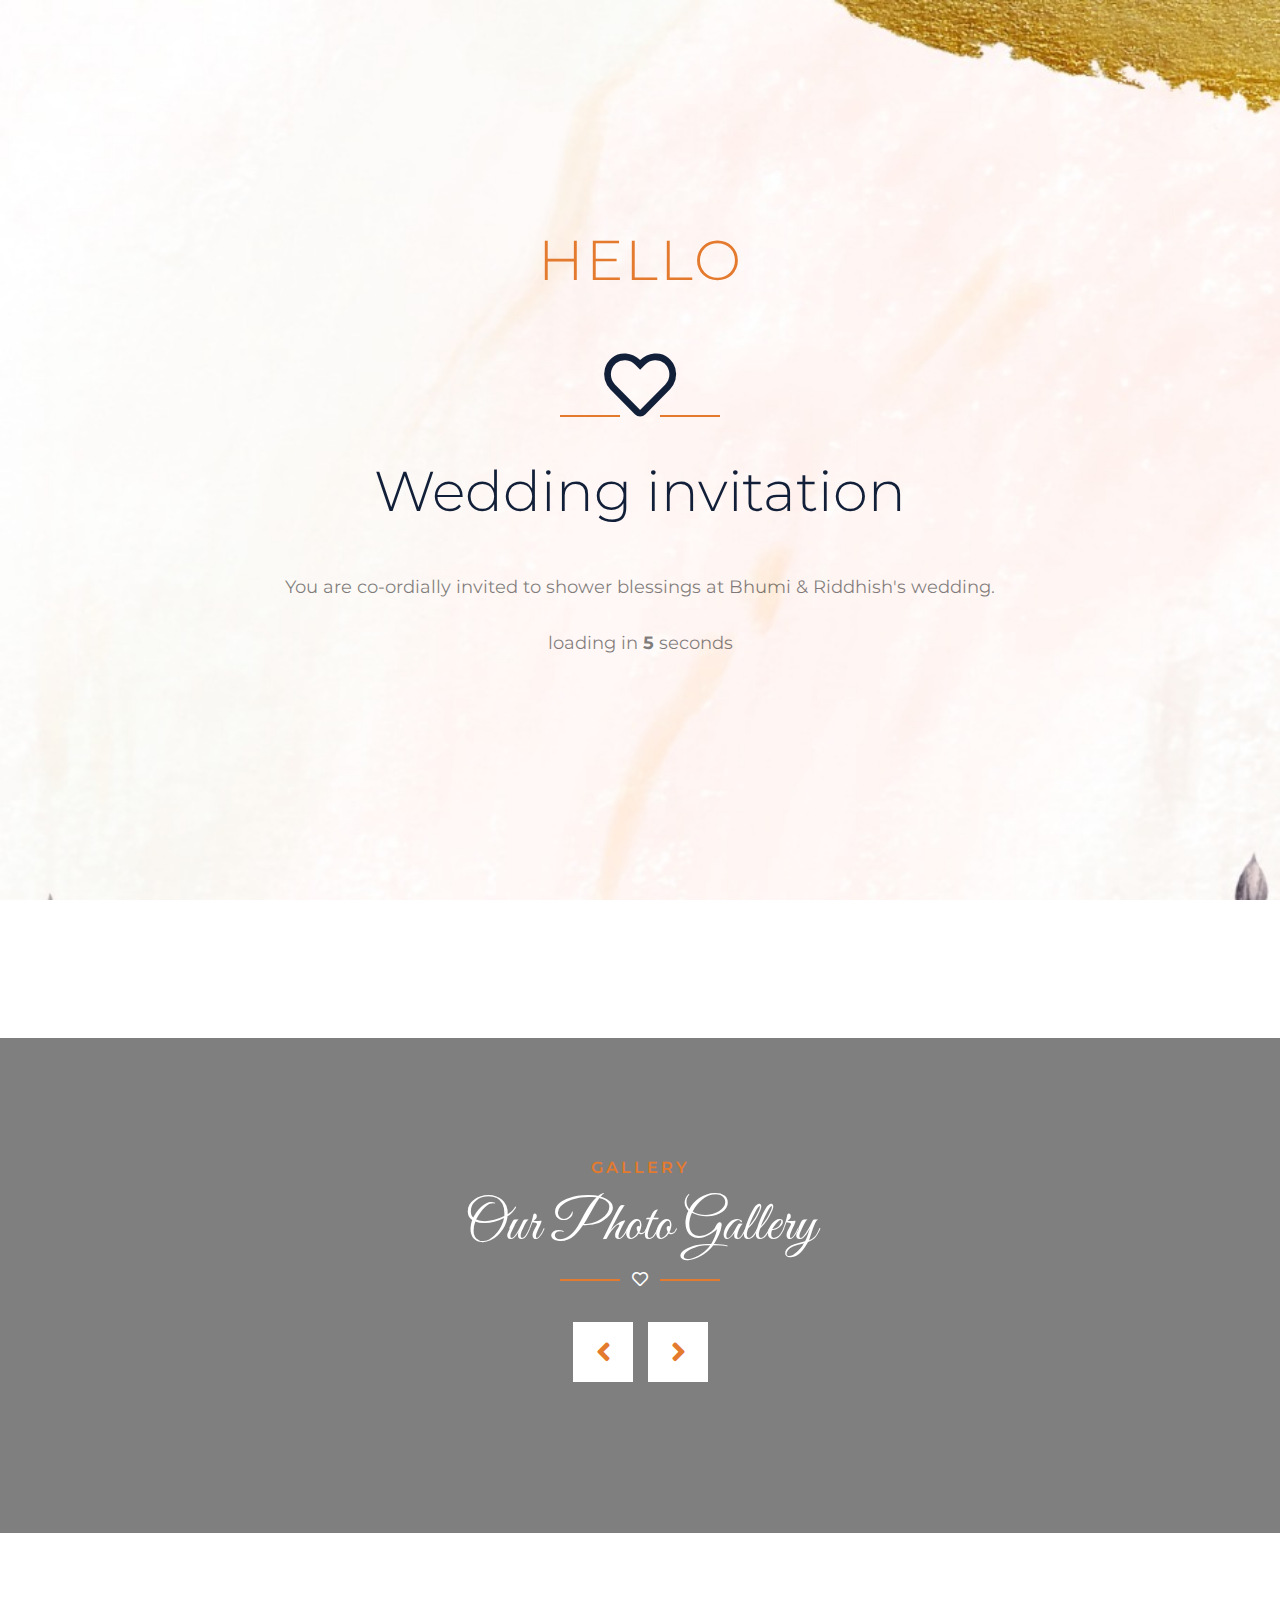
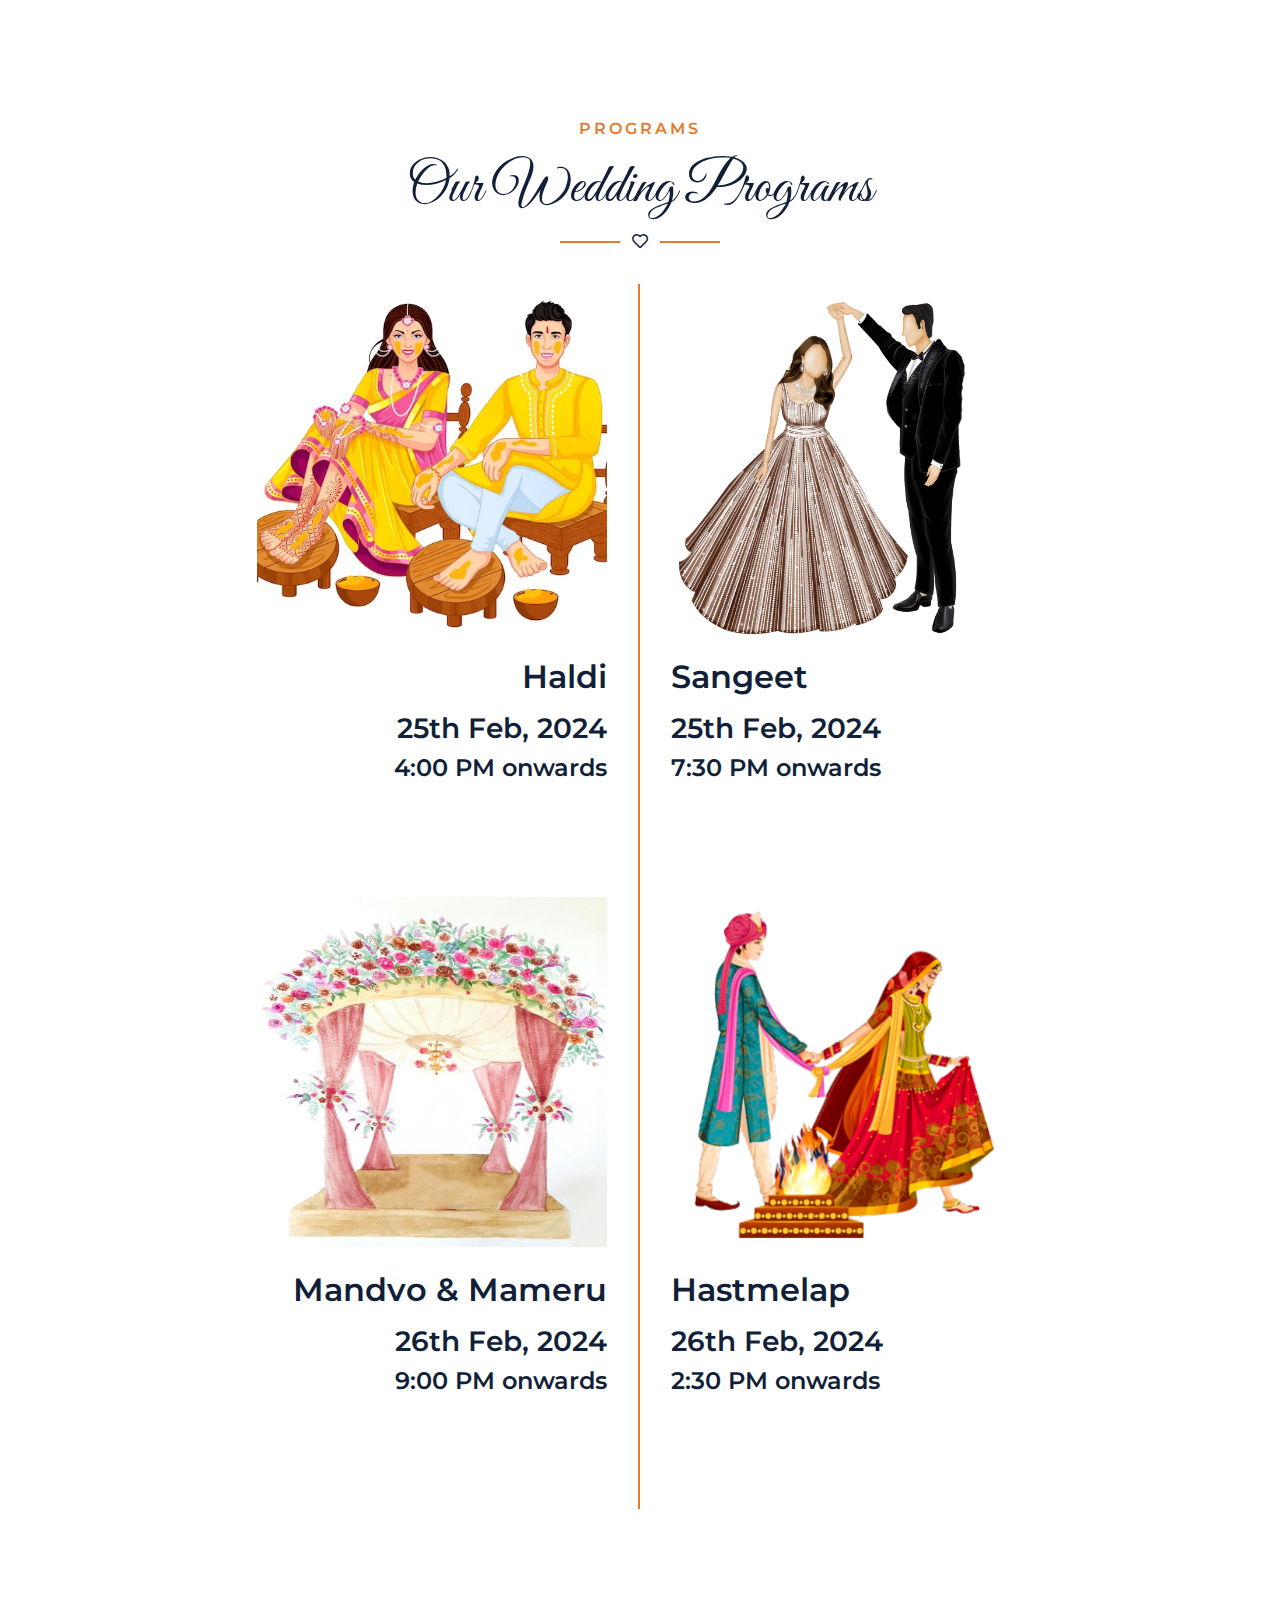
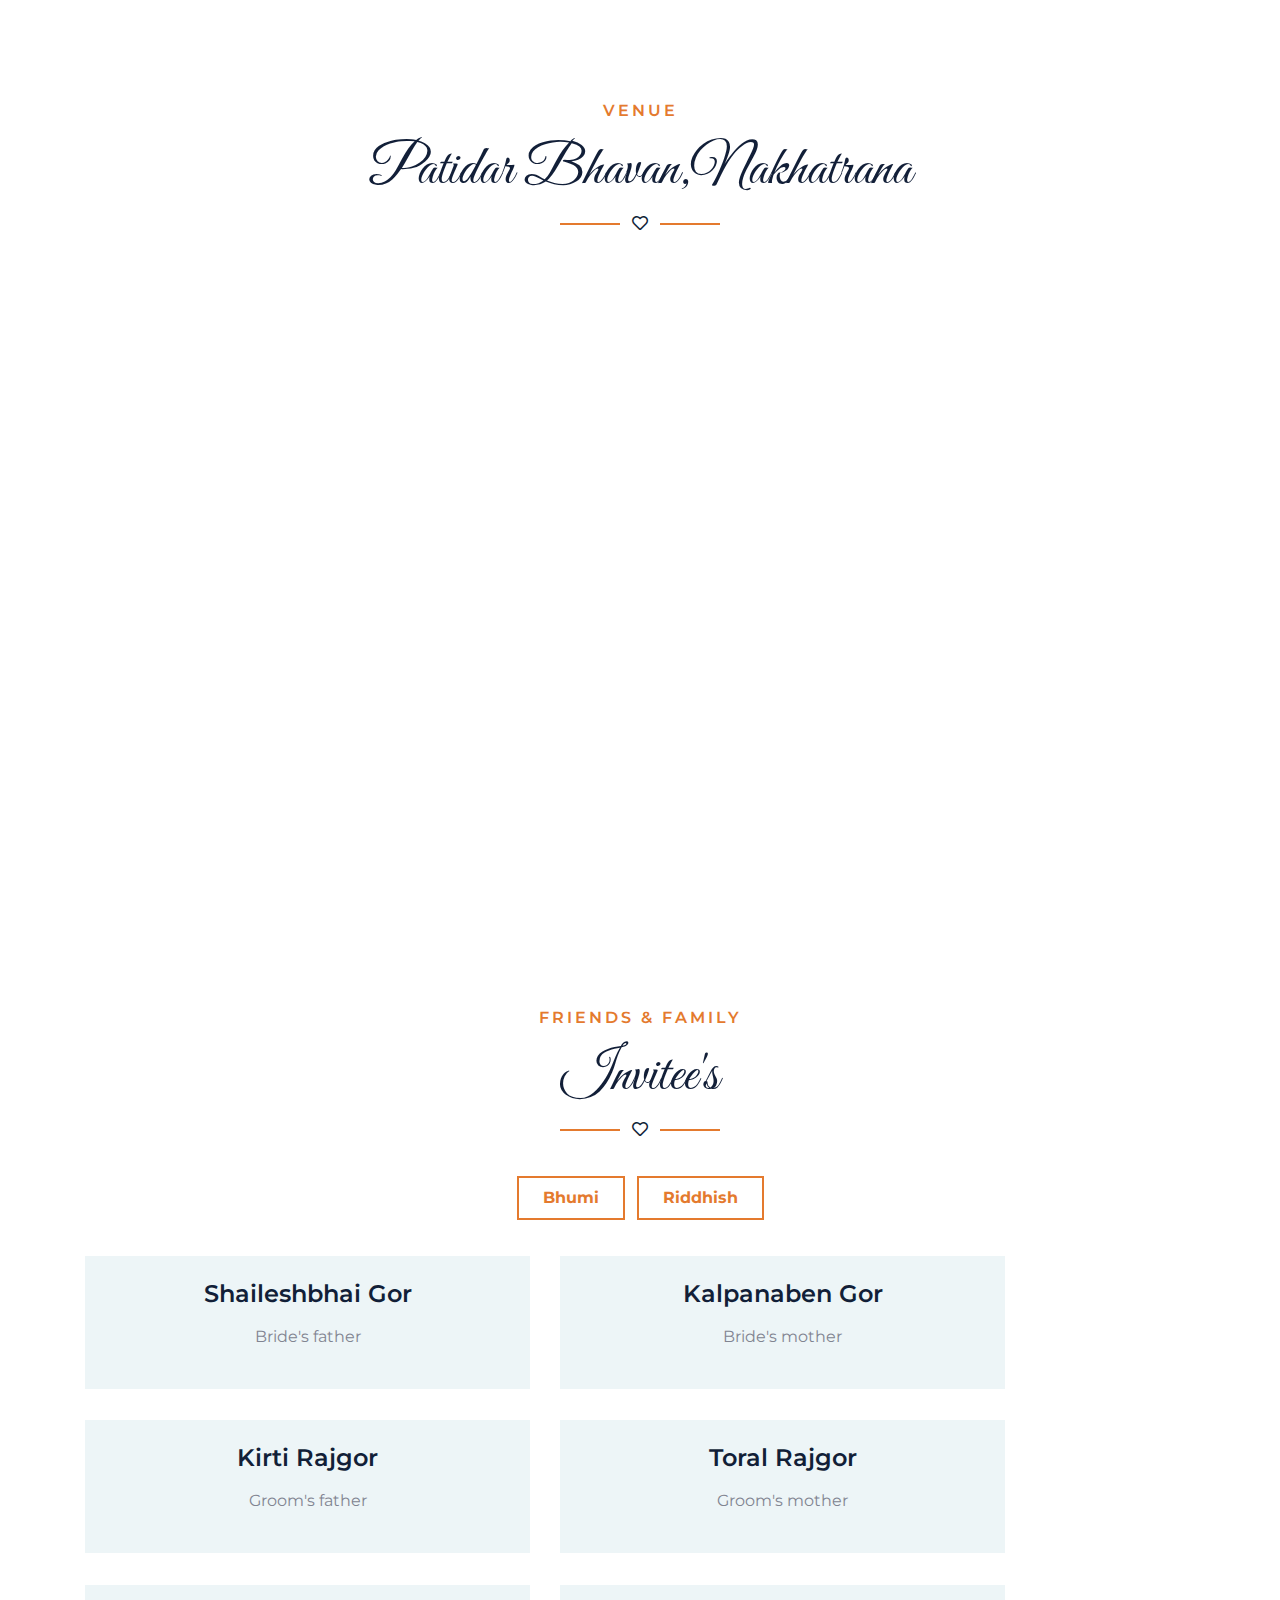
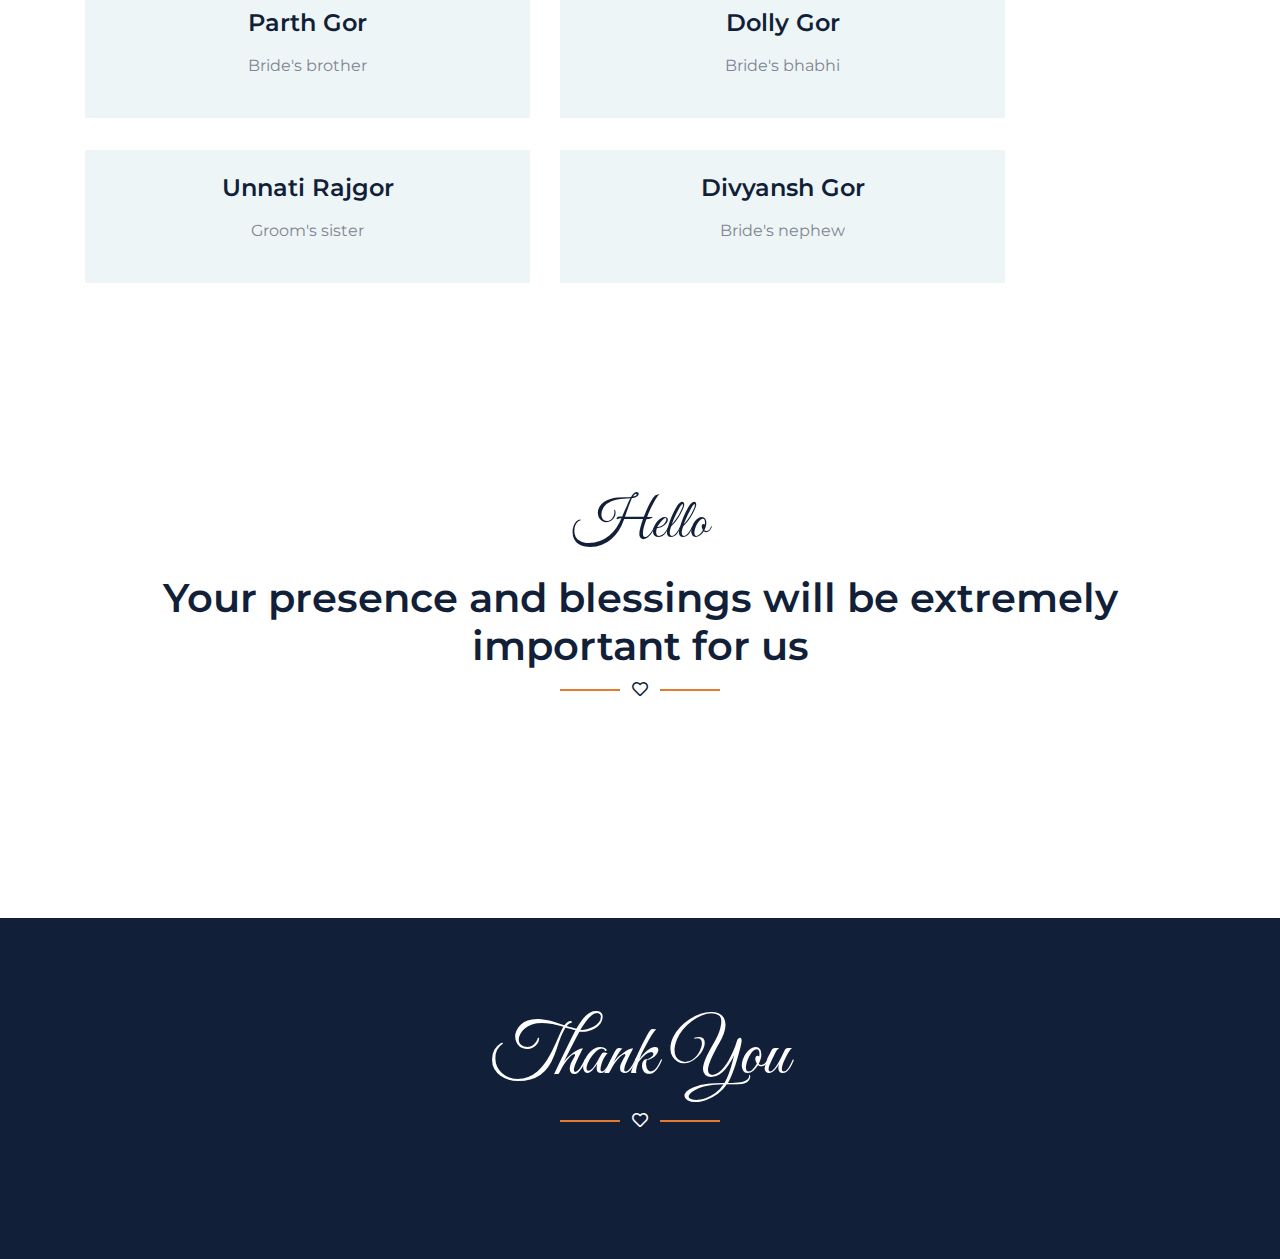
==== commit a6dc18ef: "new sangeet photo added" ====
--- a/bhumi.html
+++ b/bhumi.html
@@ -11966,7 +11966,7 @@
                           "
                           data-v-bac33d12
                         >
-                          Bhumi &amp; Riddhish
+                          Riddhish &amp; Bhumi
                         </h1>
                         <div
                           class="d-inline-block border-top border-bottom border-light py-3 px-4"
@@ -12007,7 +12007,7 @@
                           "
                           data-v-bac33d12
                         >
-                          Bhumi &amp; Riddhish
+                          Riddhish &amp; Bhumi
                         </h1>
                         <div
                           class="d-inline-block border-top border-bottom border-light py-3 px-4"
@@ -12244,7 +12244,7 @@
                     >
                       <div class="flex items-end justify-end" data-v-bac33d12>
                         <img
-                          src="img/marriage/event-3.png"
+                          src="img/marriage/event-2.png"
                           alt
                           class="img-fluid mb-4 img-350"
                           data-v-bac33d12
@@ -12270,7 +12270,7 @@
                         data-v-bac33d12
                       >
                         <img
-                          src="img/marriage/event-2.png"
+                          src="img/marriage/event-3.png"
                           alt
                           class="img-fluid mb-4 img-350"
                           data-v-bac33d12
@@ -12356,7 +12356,7 @@
                     style="font-family: 'Great Vibes', cursive !important"
                     data-v-bac33d12
                   >
-                    Yaksh Vadi, Bhuj
+                    Patidar Bhavan,Nakhatrana
                   </h1>
                   <i class="far fa-heart text-dark" data-v-bac33d12></i>
                 </div>
@@ -12367,7 +12367,7 @@
                   data-v-bac33d12
                 >
                   <iframe
-                    src="https://www.google.com/maps/embed?pb=!1m18!1m12!1m3!1d229.14397157524994!2d69.69662078193451!3d23.23203872909921!2m3!1f0!2f0!3f0!3m2!1i1024!2i768!4f13.1!3m3!1m2!1s0x3950e1be438b3a65%3A0x442b16b7485c41fe!2sYaksh%20Mandir%2C%20Madhapar!5e0!3m2!1sen!2sin!4v1706906004831!5m2!1sen!2sin"
+                    src="https://www.google.com/maps/embed?pb=!1m18!1m12!1m3!1d3662.8574696361084!2d69.25557531103063!3d23.357177778852737!2m3!1f0!2f0!3f0!3m2!1i1024!2i768!4f13.1!3m3!1m2!1s0x3951731cf301618f%3A0xa8dd01e70364e2fe!2sPatidar%20Vidhyarthi%20Bhavan!5e0!3m2!1sen!2sin!4v1706978138233!5m2!1sen!2sin"
                     height="550"
                     allowfullscreen="allowfullscreen"
                     loading="lazy"
@@ -12585,15 +12585,6 @@
                     Thank You
                   </h1>
                   <i class="far fa-heart text-white" data-v-bac33d12></i>
-                </div>
-                <div class="d-flex justify-content-center py-2" data-v-bac33d12>
-                  <p href="#" class="text-white" data-v-bac33d12>
-                    bhumigor2612@gmail.com
-                  </p>
-                  <span class="px-3" data-v-bac33d12>|</span>
-                  <p href="#" class="text-white" data-v-bac33d12>
-                    +91 96876-74774
-                  </p>
                 </div>
               </div>
             </div>
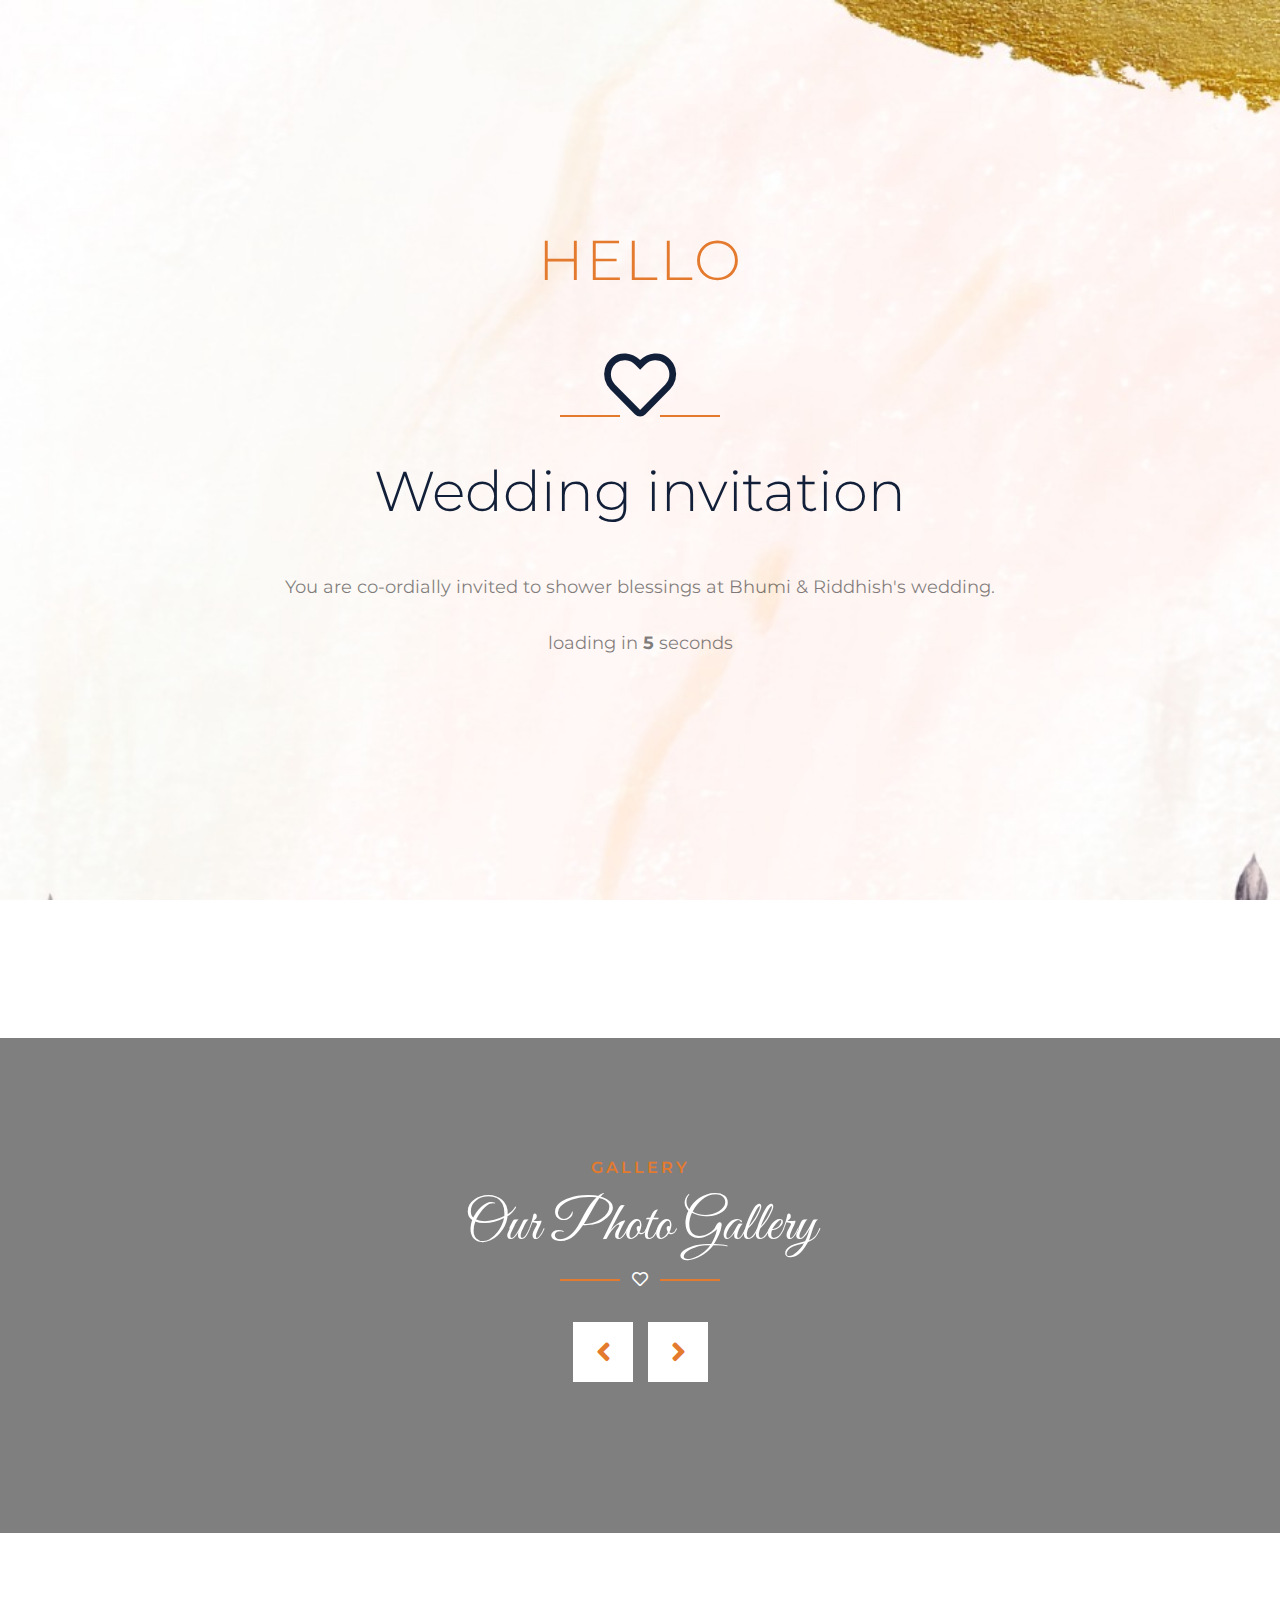
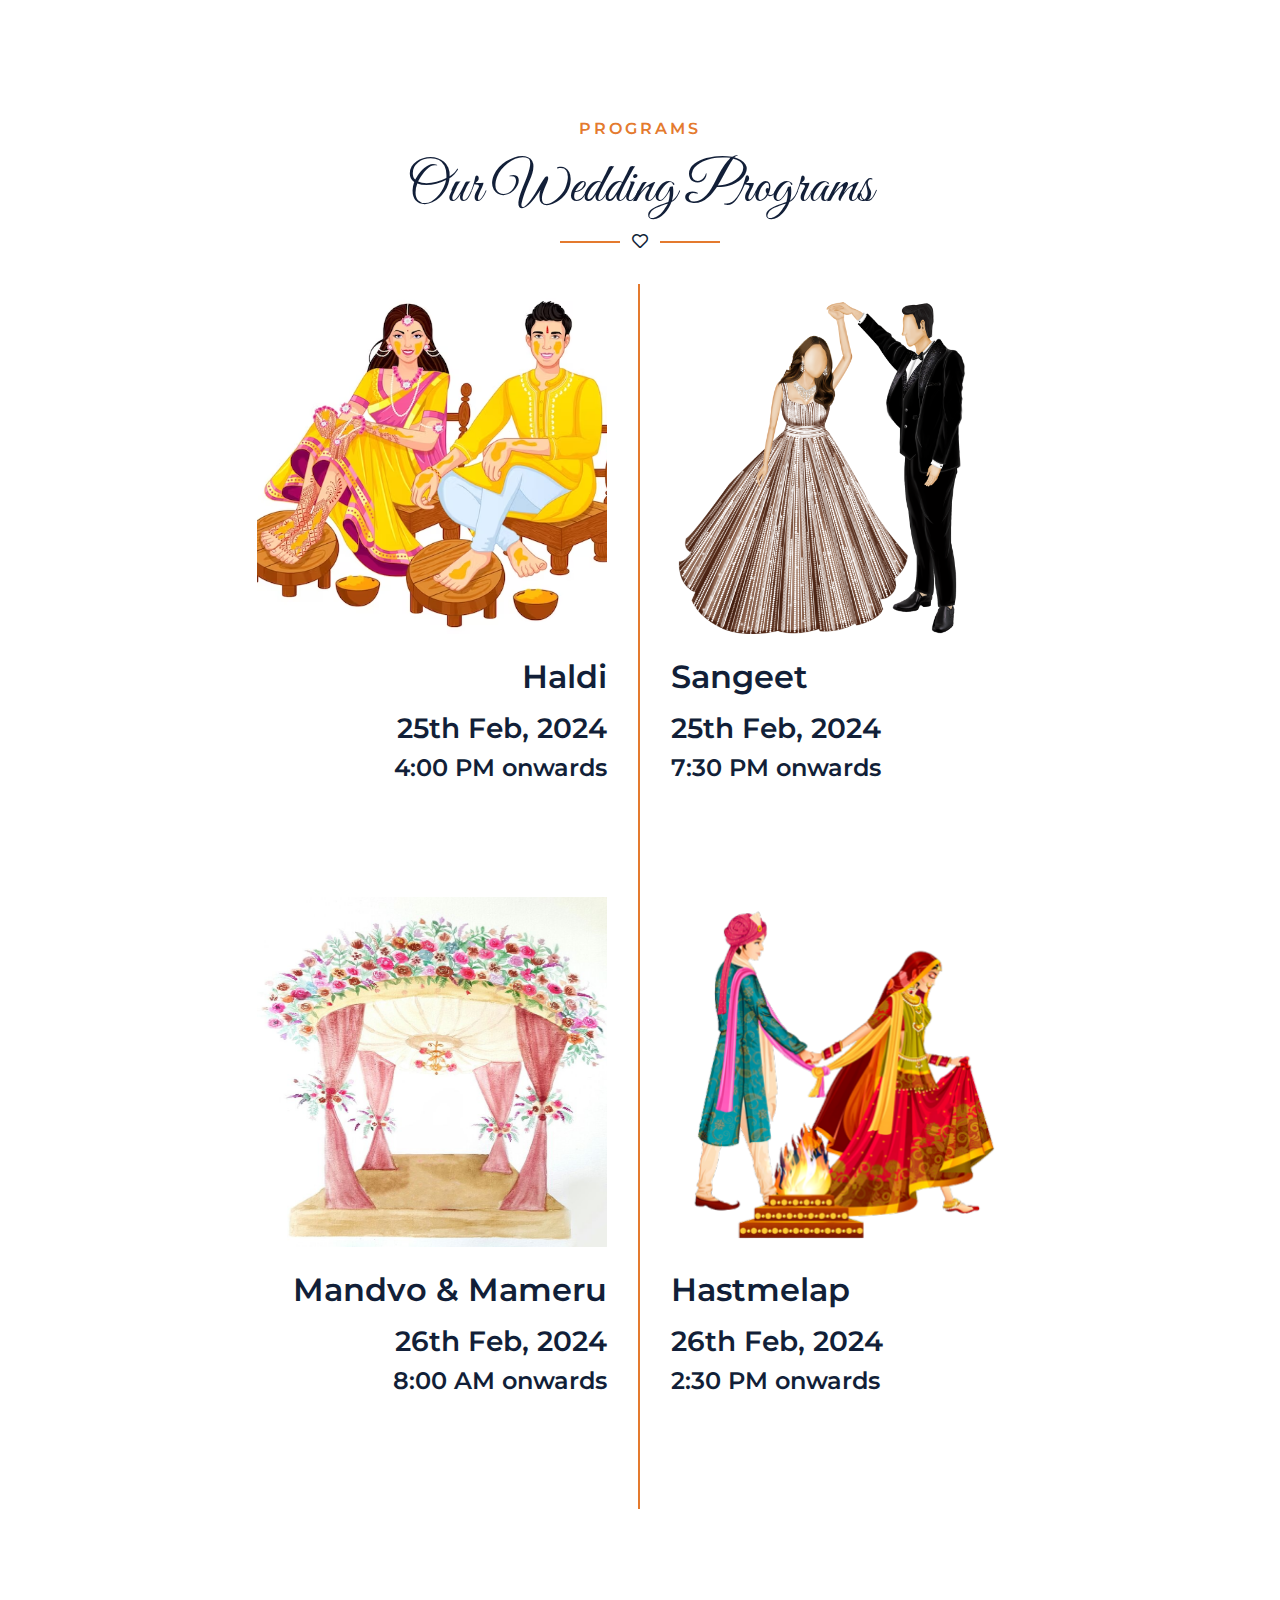
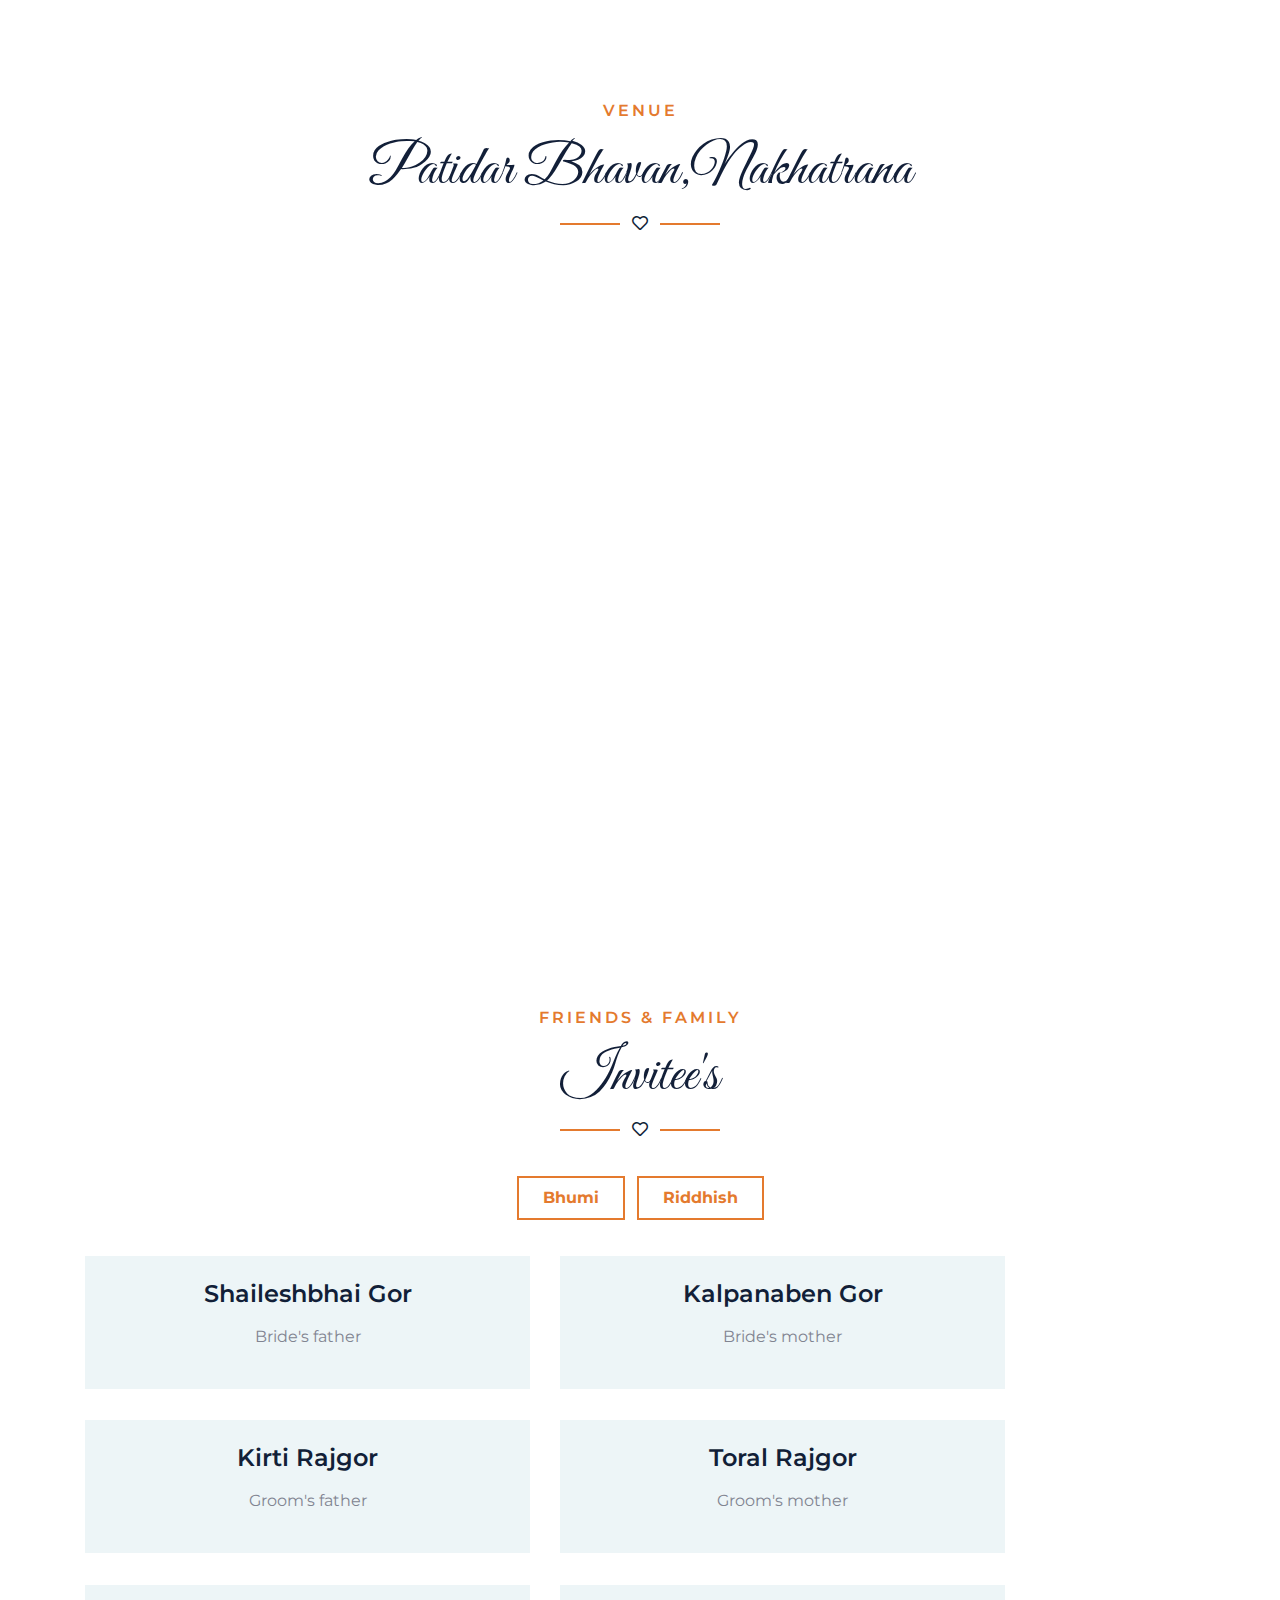
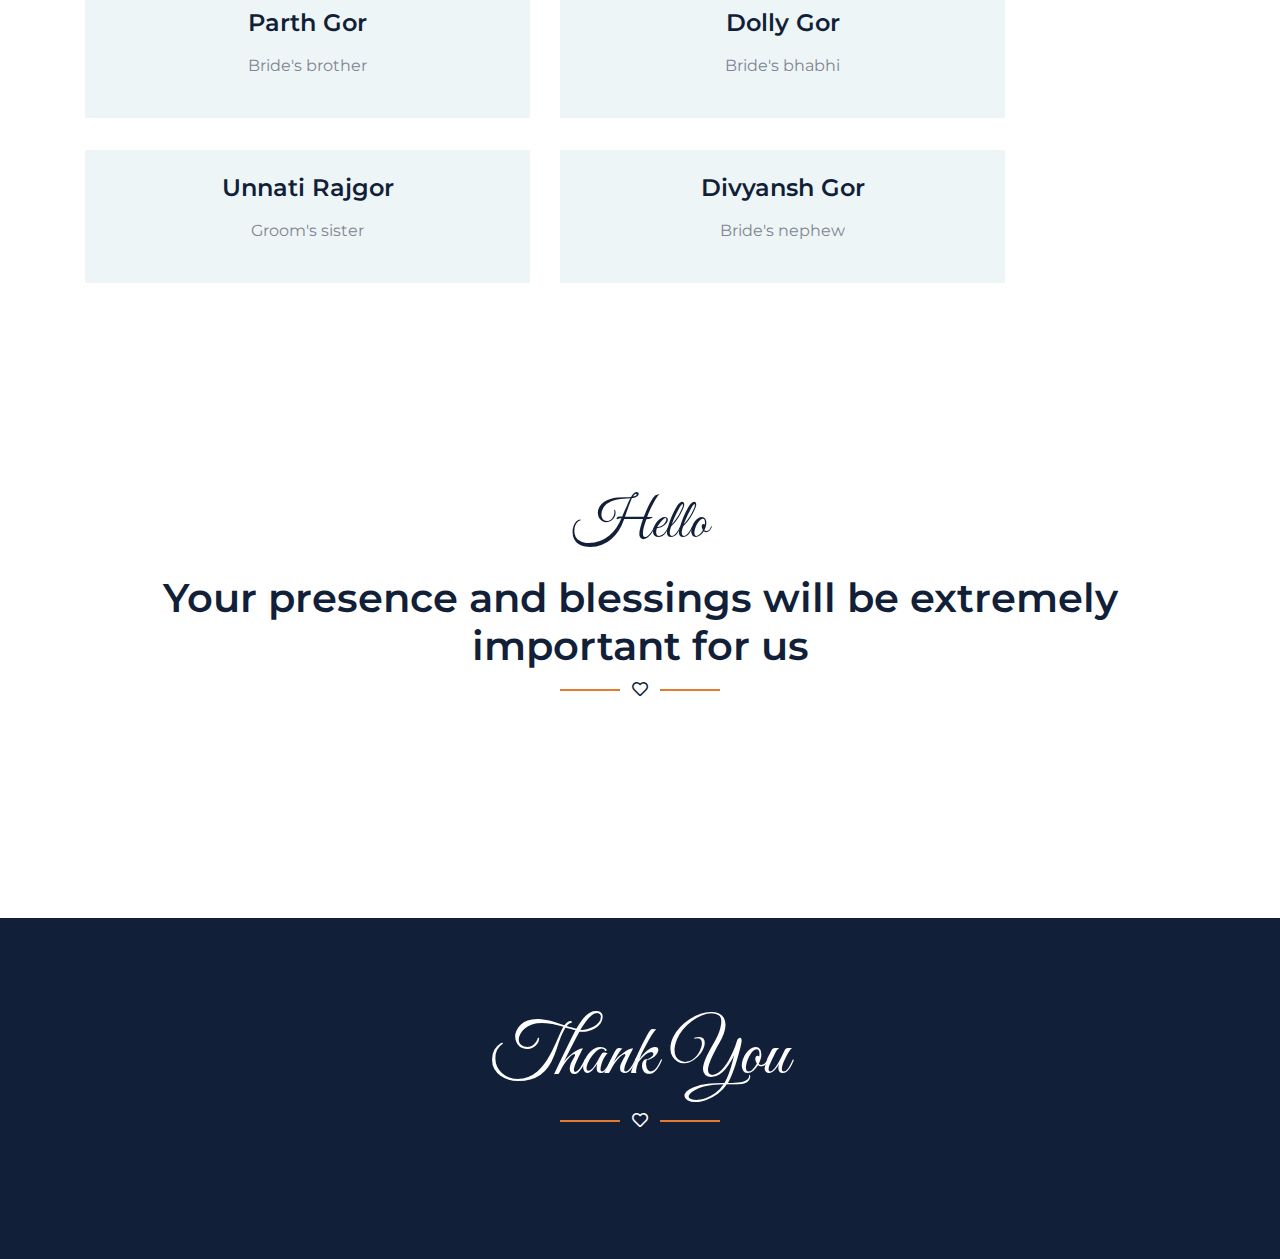
==== commit 4cf0de68: "Updated time in website" ====
--- a/bhumi.html
+++ b/bhumi.html
@@ -12300,7 +12300,7 @@
                       </div>
                       <h2 class="mb-3" data-v-bac33d12>Mandvo &amp; Mameru</h2>
                       <h3 class="mb-2" data-v-bac33d12>26th Feb, 2024</h3>
-                      <h4 class="mb-0" data-v-bac33d12>9:00 PM onwards</h4>
+                      <h4 class="mb-0" data-v-bac33d12>8:00 AM onwards</h4>
                       <!---->
                     </div>
                   </div>
